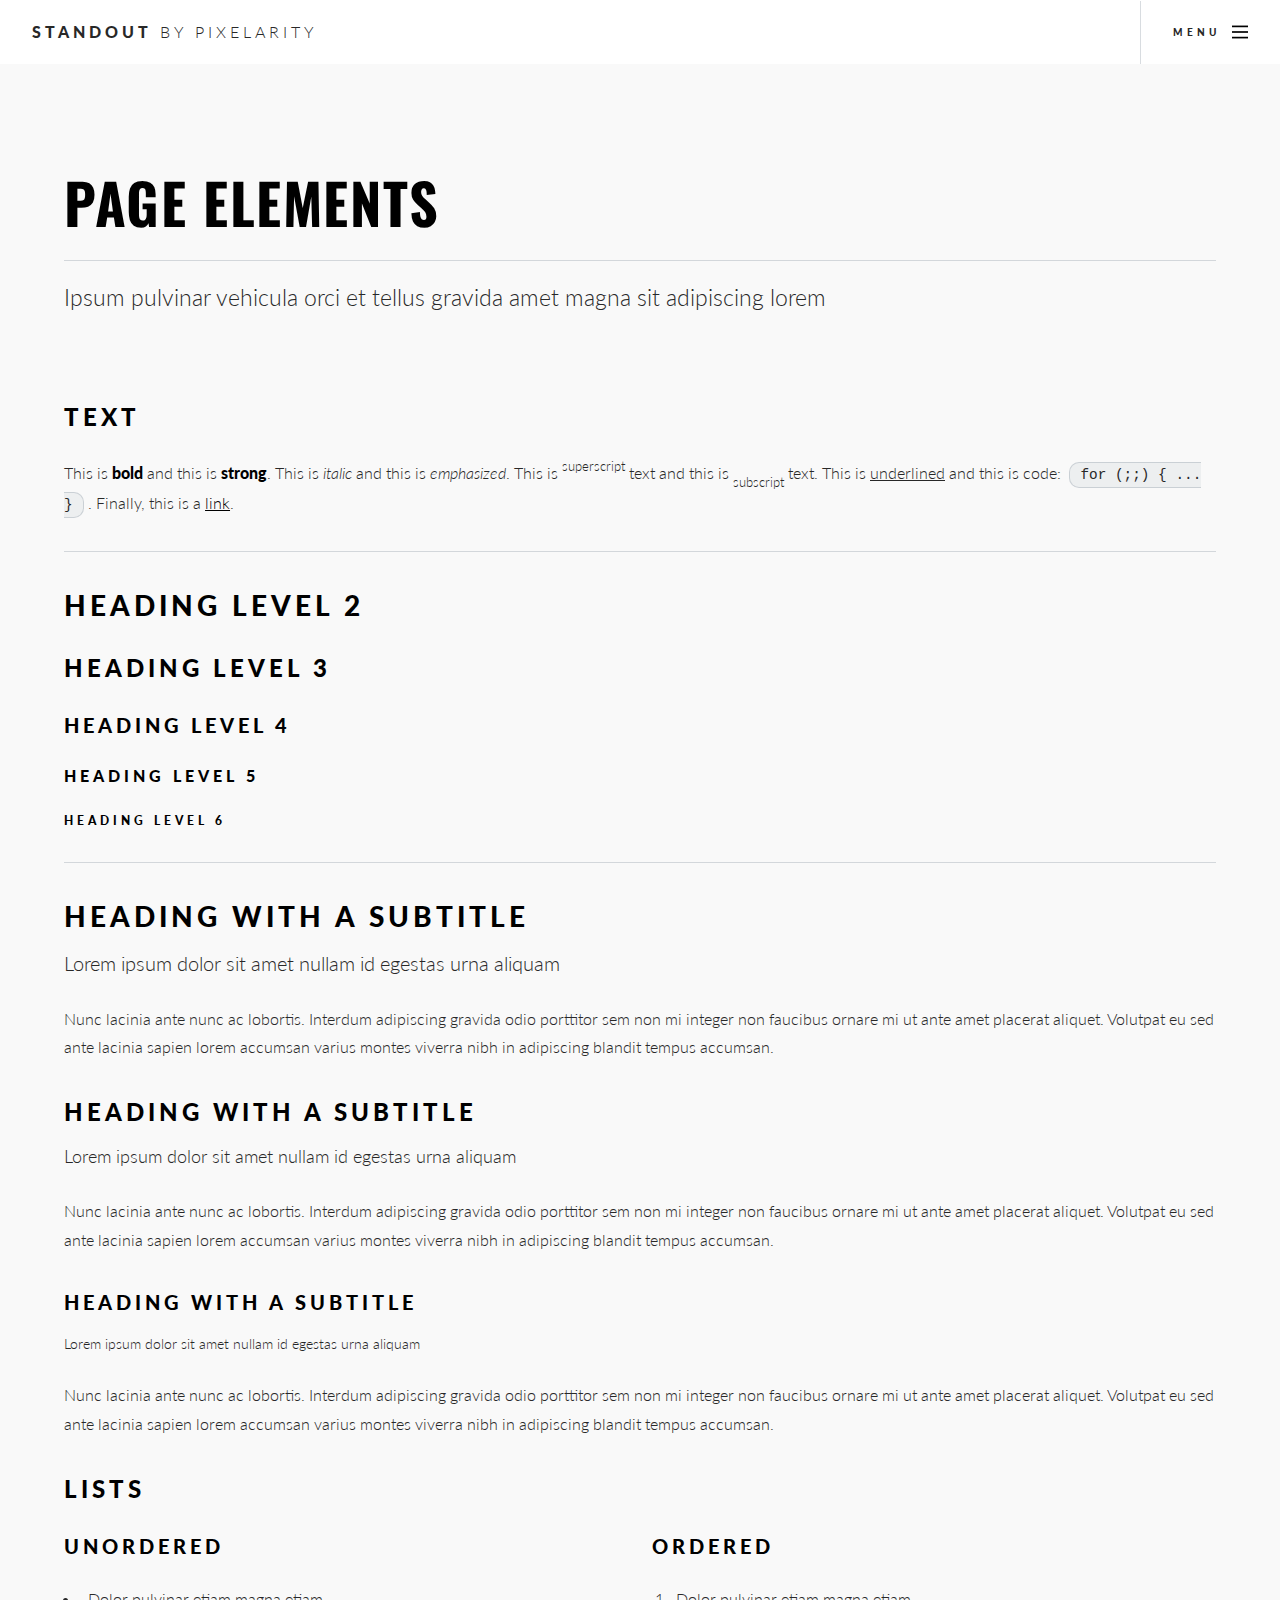
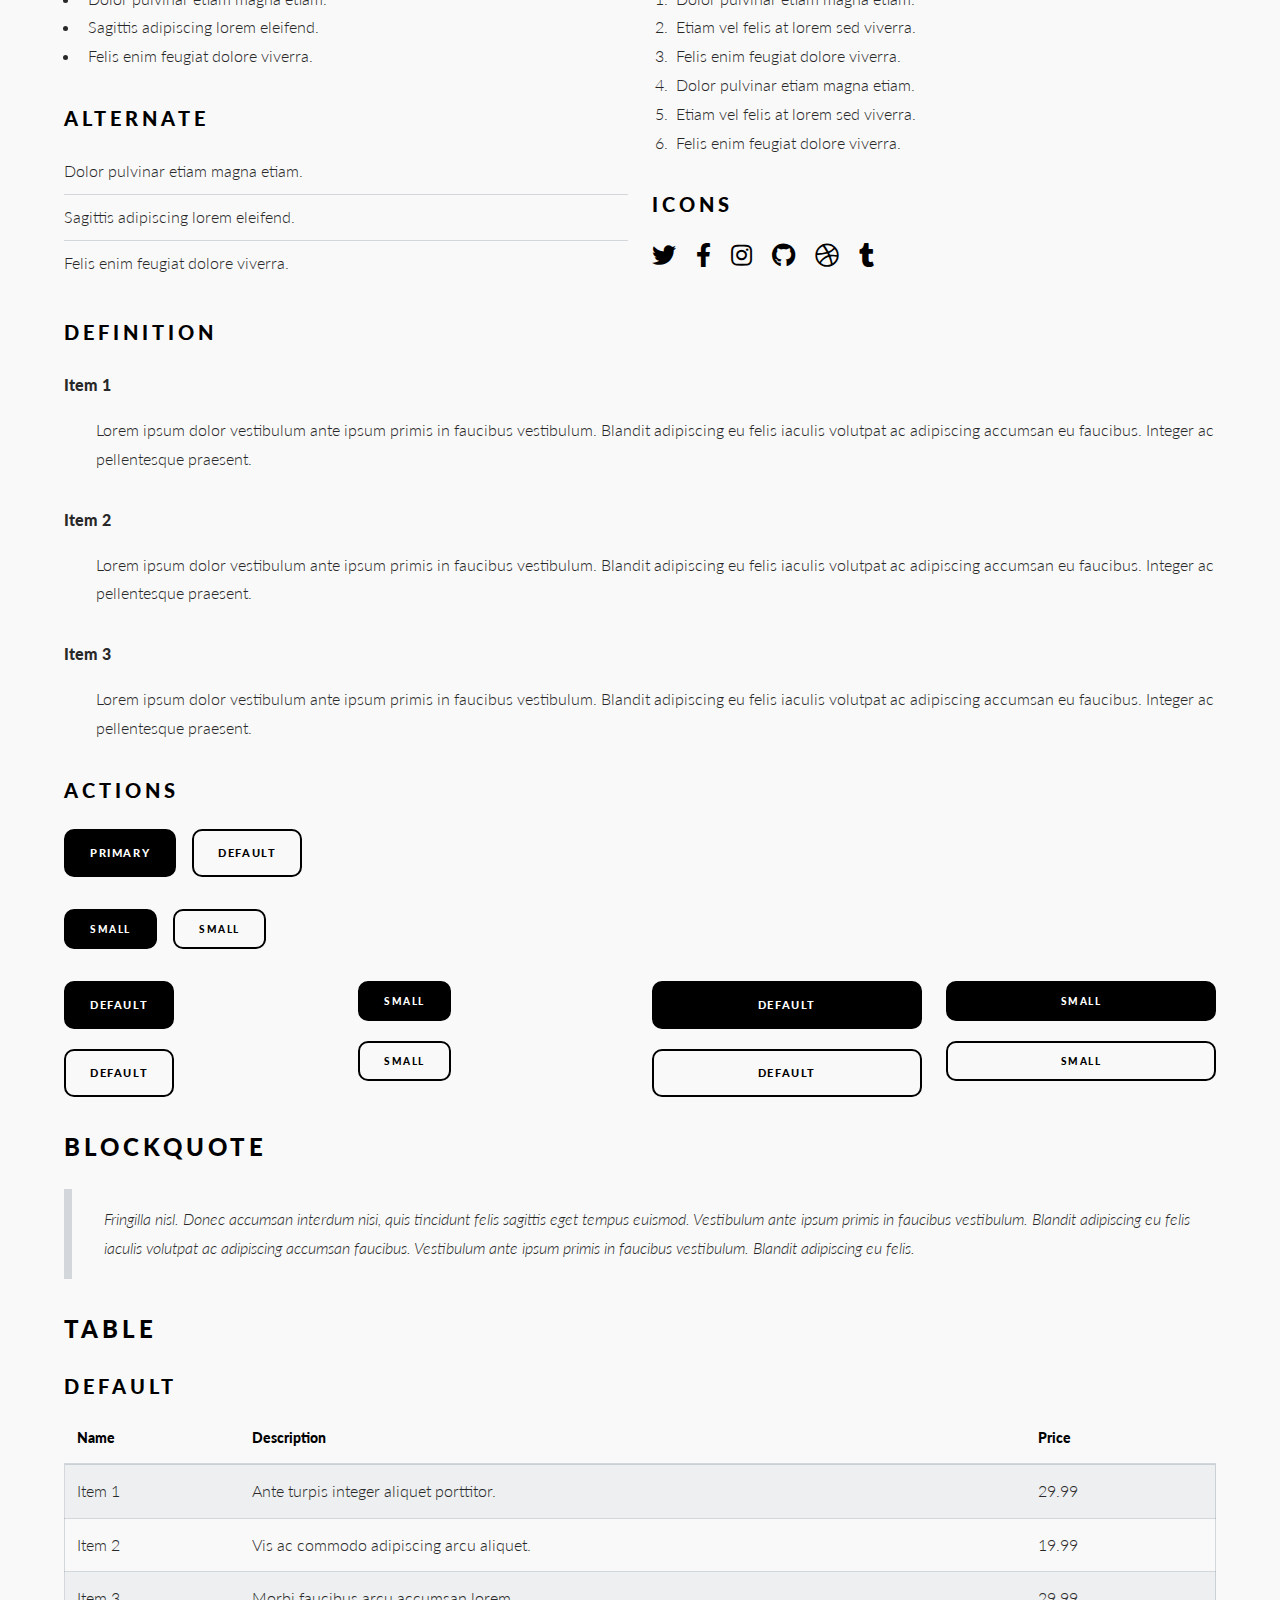
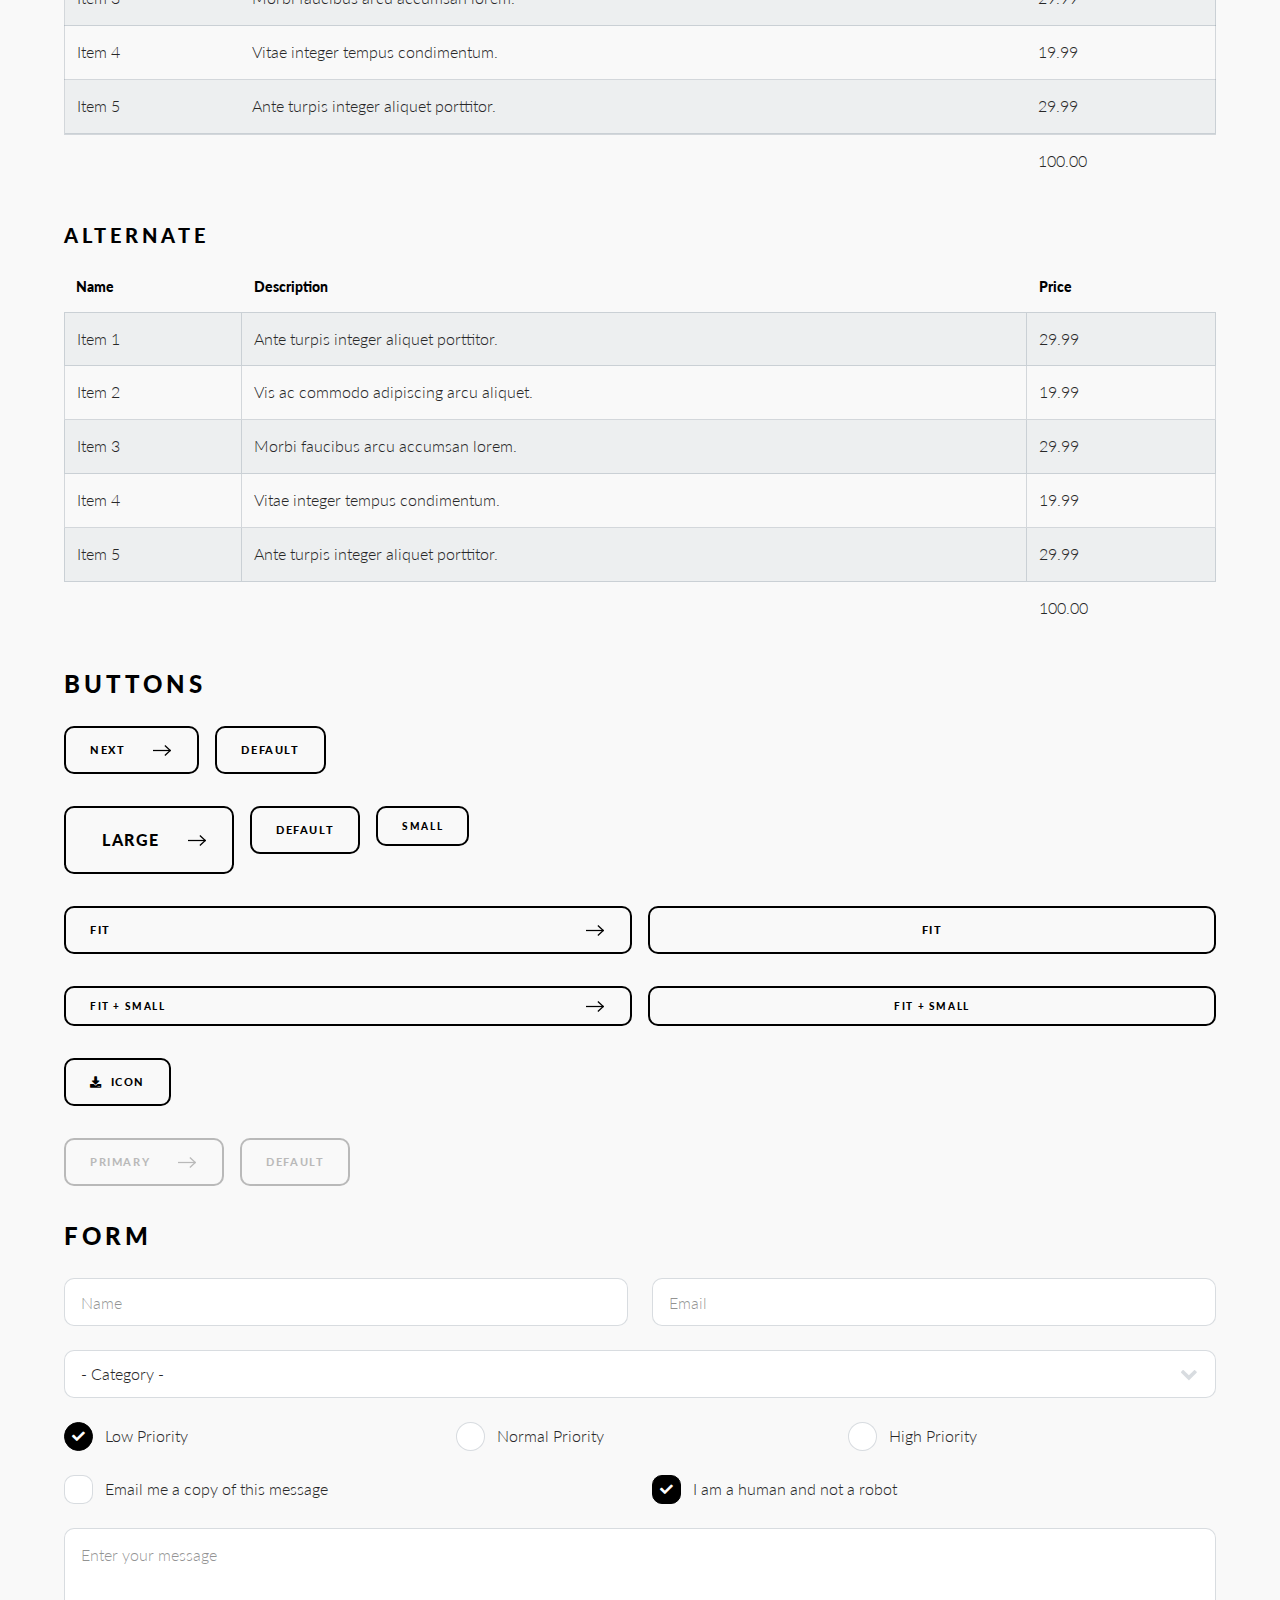
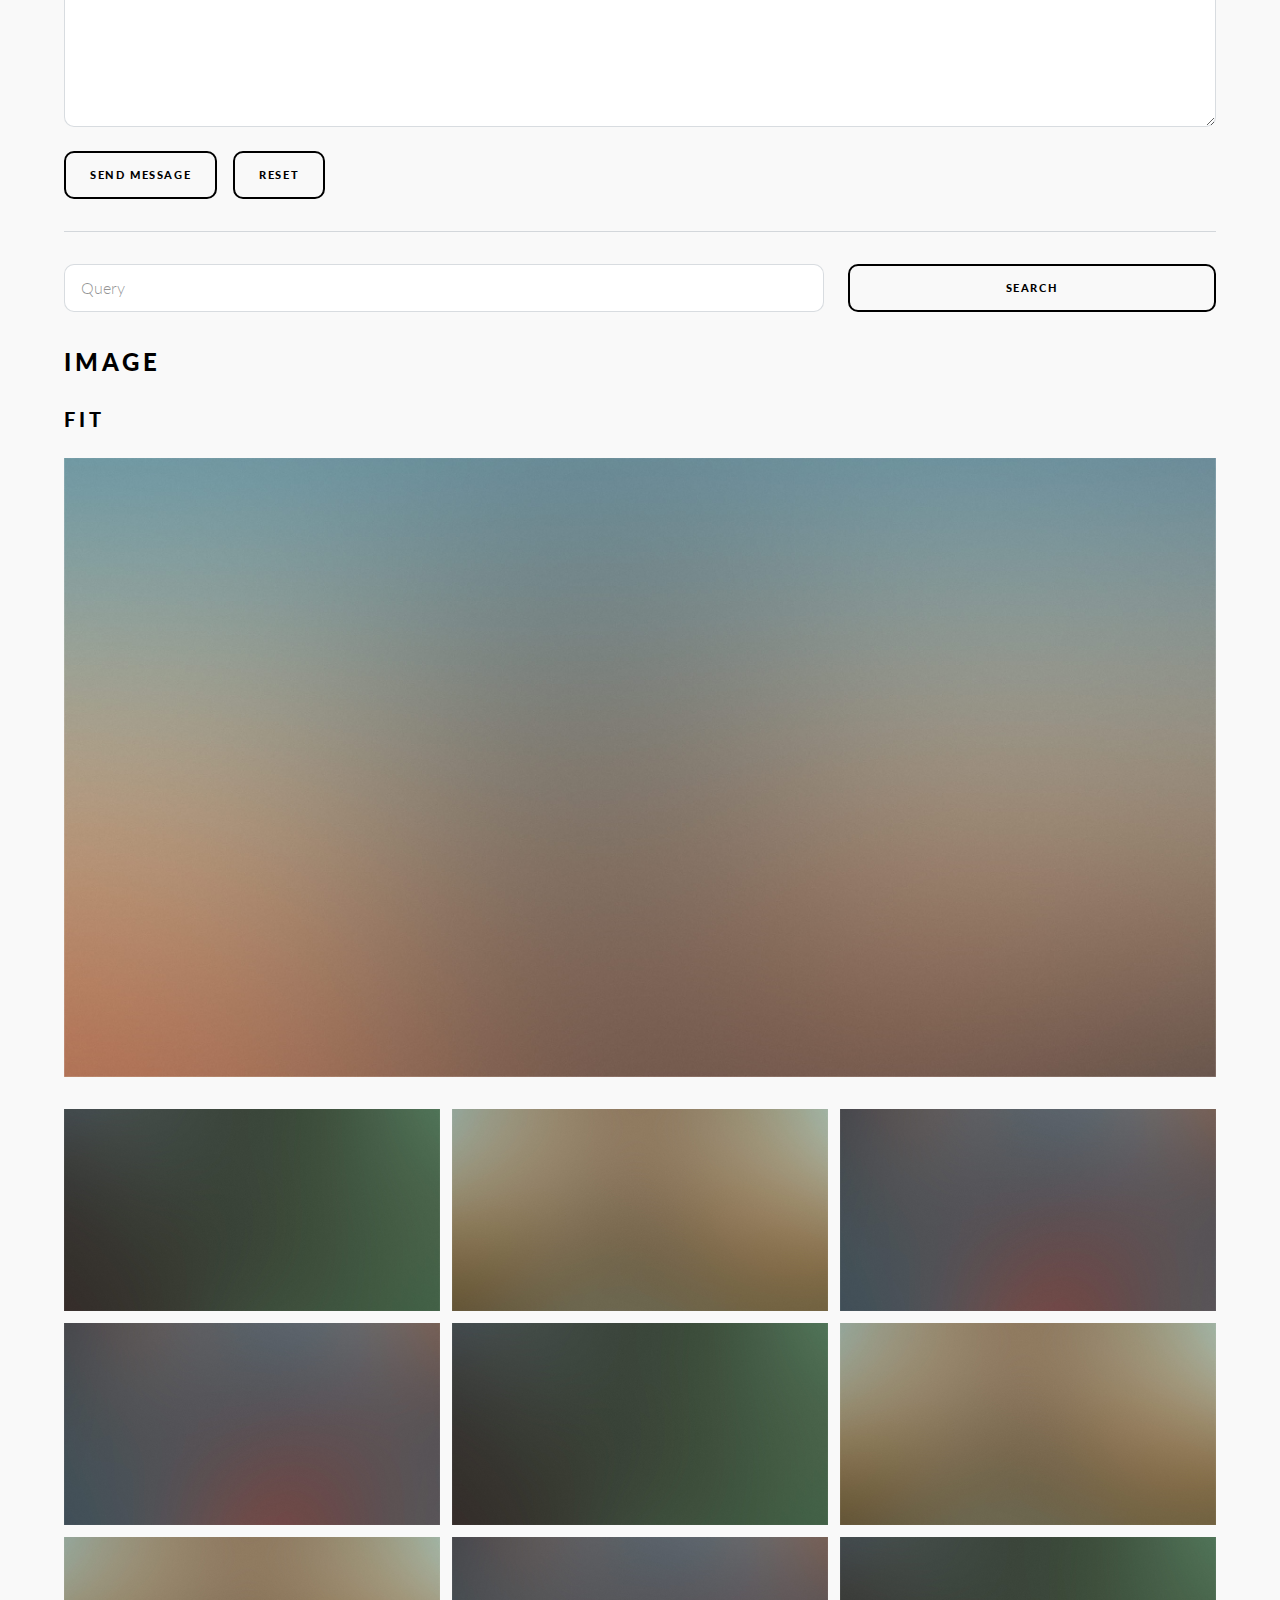
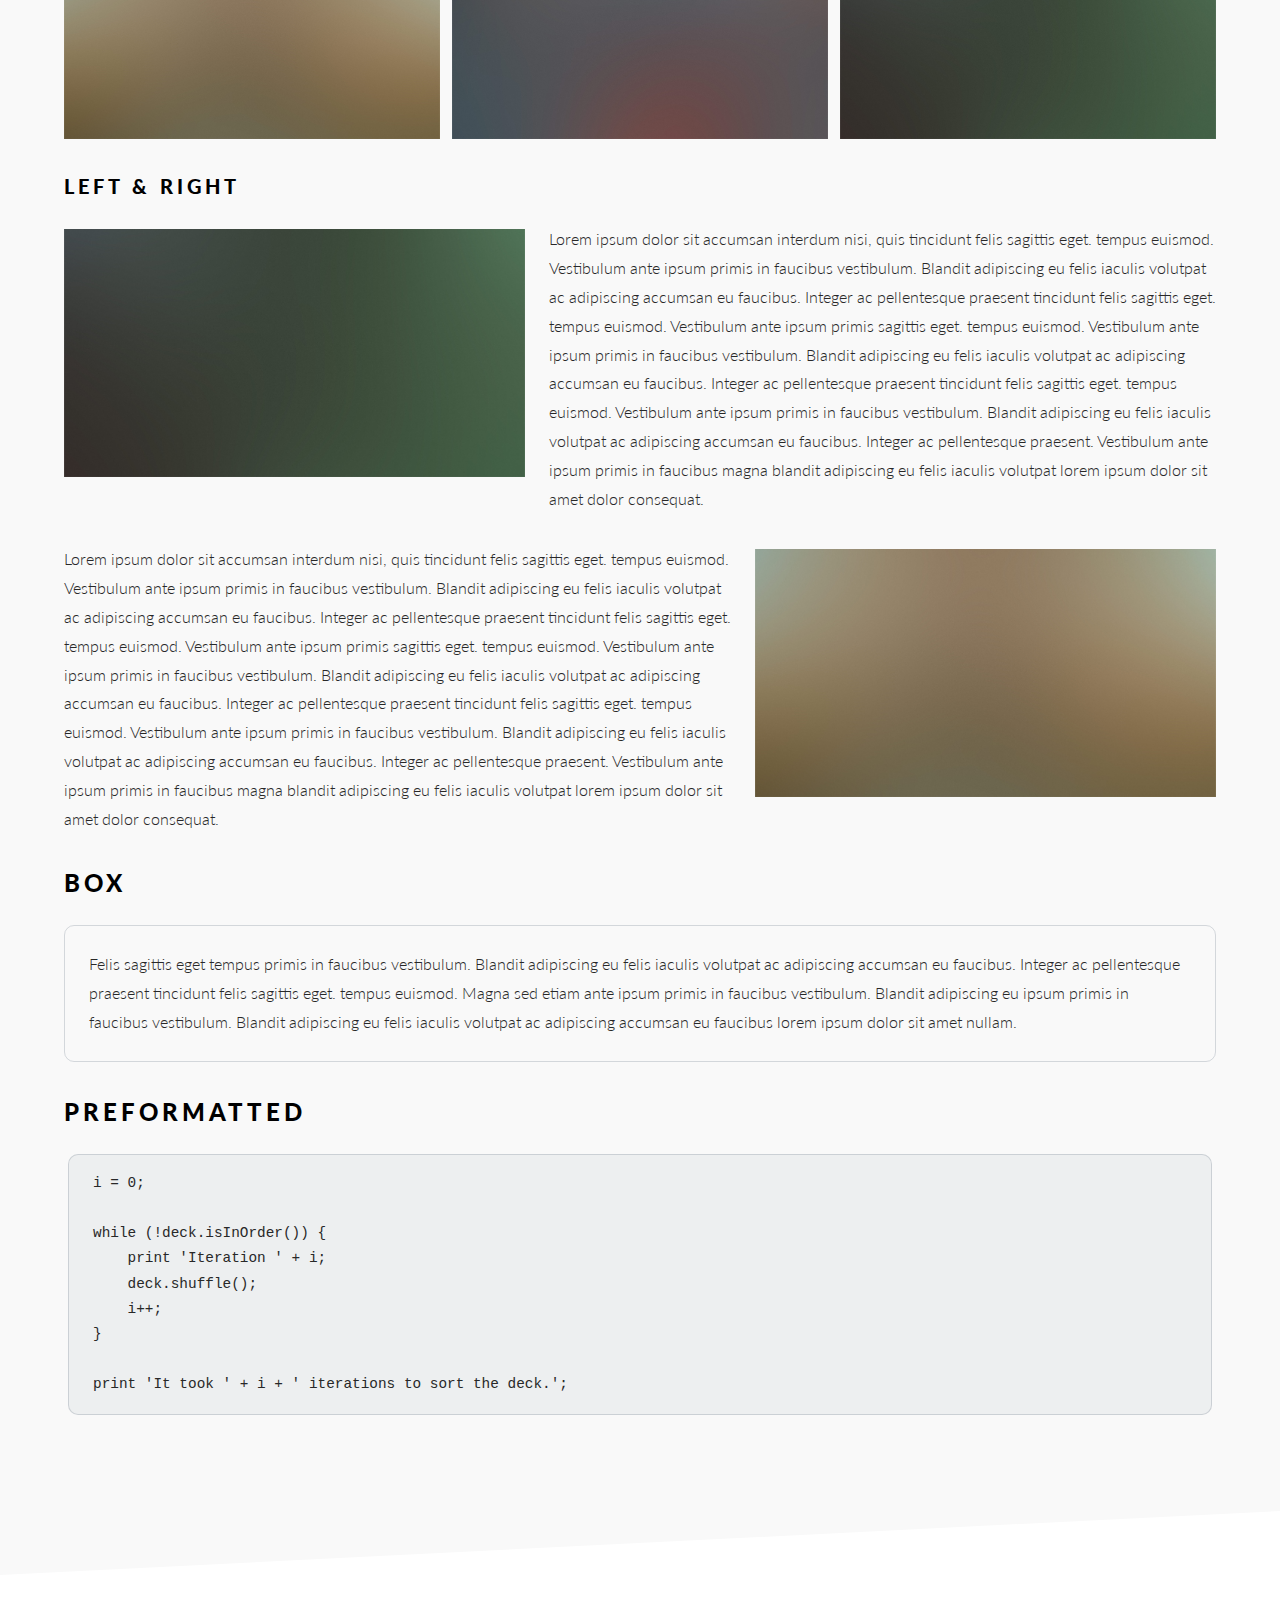
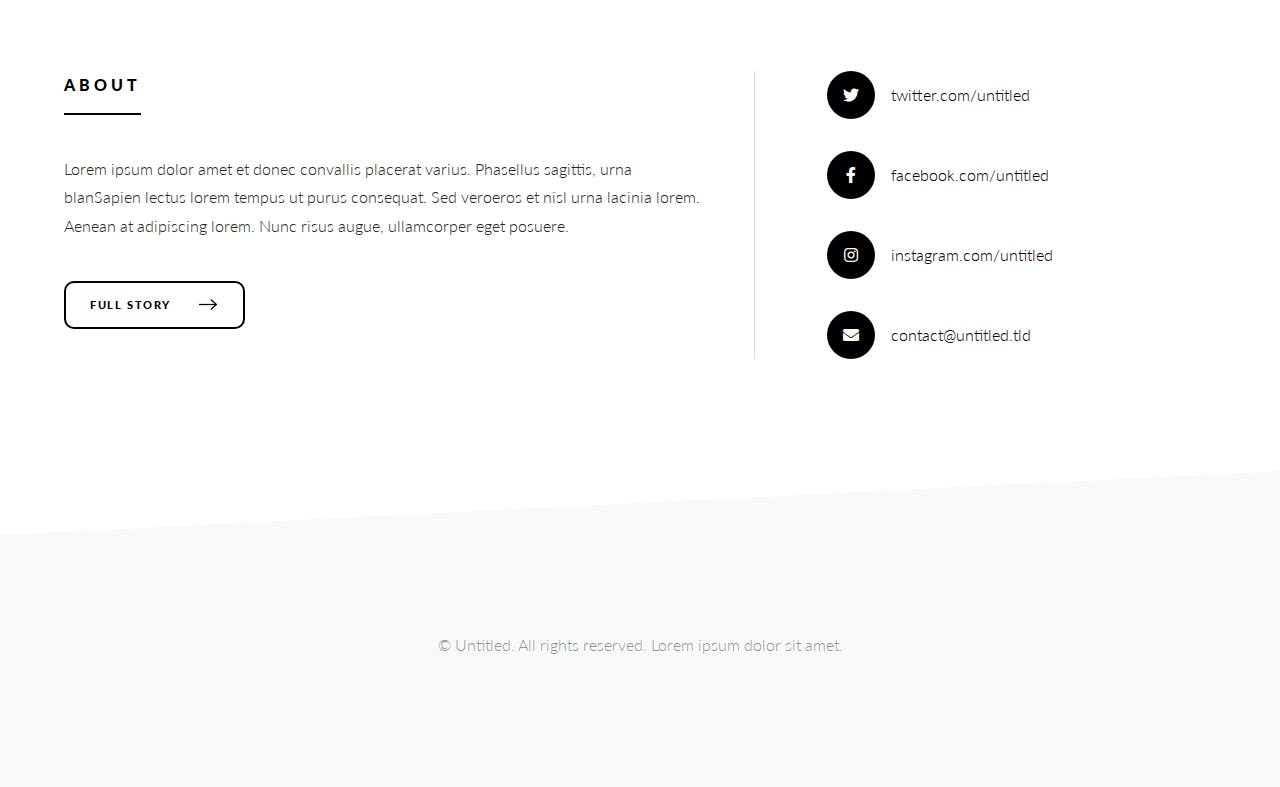
==== elements.html @ ea32a44e "." ====
<!DOCTYPE HTML>
<!--
	Standout by Pixelarity
	pixelarity.com | hello@pixelarity.com
	License: pixelarity.com/license
-->
<html>
	<head>
		<title>Untitled</title>
		<meta charset="utf-8" />
		<meta name="viewport" content="width=device-width, initial-scale=1, user-scalable=no" />
		<link rel="stylesheet" href="assets/css/main.css" />
	</head>
	<body class="is-preload">

		<!-- Page wrapper -->
			<div id="page-wrapper">

				<!-- Header -->
					<header id="header">
						<span class="logo"><a href="index.html">Standout <span>by Pixelarity</span></a></span>
						<a href="#menu"><span>Menu</span></a>
					</header>

				<!-- Nav -->
					<nav id="menu">
						<div class="inner">
							<h2>Menu</h2>
							<ul class="links">
								<li><a href="index.html">Home</a></li>
								<li><a href="portfolio.html">Portfolio</a></li>
								<li><a href="generic.html">Generic</a></li>
								<li><a href="elements.html">Elements</a></li>
							</ul>
							<a class="close"><span>Close</span></a>
						</div>
					</nav>

				<!-- Main -->
					<section id="main" class="wrapper style2">
						<div class="inner">

							<!-- Content -->
								<header class="major special">
									<h1>Page Elements</h1>
									<p>Ipsum pulvinar vehicula orci et tellus gravida amet magna sit adipiscing lorem</p>
								</header>

							<!-- Elements -->
								<div class="row gtr-200">
									<div class="col-12">

										<!-- Text stuff -->
											<h3>Text</h3>
											<p>This is <b>bold</b> and this is <strong>strong</strong>. This is <i>italic</i> and this is <em>emphasized</em>.
											This is <sup>superscript</sup> text and this is <sub>subscript</sub> text.
											This is <u>underlined</u> and this is code: <code>for (;;) { ... }</code>.
											Finally, this is a <a href="#">link</a>.</p>
											<hr />
											<h2>Heading Level 2</h2>
											<h3>Heading Level 3</h3>
											<h4>Heading Level 4</h4>
											<h5>Heading Level 5</h5>
											<h6>Heading Level 6</h6>
											<hr />
											<header>
												<h2>Heading with a Subtitle</h2>
												<p>Lorem ipsum dolor sit amet nullam id egestas urna aliquam</p>
											</header>
											<p>Nunc lacinia ante nunc ac lobortis. Interdum adipiscing gravida odio porttitor sem non mi integer non faucibus ornare mi ut ante amet placerat aliquet. Volutpat eu sed ante lacinia sapien lorem accumsan varius montes viverra nibh in adipiscing blandit tempus accumsan.</p>
											<header>
												<h3>Heading with a Subtitle</h3>
												<p>Lorem ipsum dolor sit amet nullam id egestas urna aliquam</p>
											</header>
											<p>Nunc lacinia ante nunc ac lobortis. Interdum adipiscing gravida odio porttitor sem non mi integer non faucibus ornare mi ut ante amet placerat aliquet. Volutpat eu sed ante lacinia sapien lorem accumsan varius montes viverra nibh in adipiscing blandit tempus accumsan.</p>
											<header>
												<h4>Heading with a Subtitle</h4>
												<p>Lorem ipsum dolor sit amet nullam id egestas urna aliquam</p>
											</header>
											<p>Nunc lacinia ante nunc ac lobortis. Interdum adipiscing gravida odio porttitor sem non mi integer non faucibus ornare mi ut ante amet placerat aliquet. Volutpat eu sed ante lacinia sapien lorem accumsan varius montes viverra nibh in adipiscing blandit tempus accumsan.</p>

										<!-- Lists -->
											<h3>Lists</h3>
											<div class="row">
												<div class="col-6 col-12-small">

													<h4>Unordered</h4>
													<ul>
														<li>Dolor pulvinar etiam magna etiam.</li>
														<li>Sagittis adipiscing lorem eleifend.</li>
														<li>Felis enim feugiat dolore viverra.</li>
													</ul>

													<h4>Alternate</h4>
													<ul class="alt">
														<li>Dolor pulvinar etiam magna etiam.</li>
														<li>Sagittis adipiscing lorem eleifend.</li>
														<li>Felis enim feugiat dolore viverra.</li>
													</ul>
												</div>
												<div class="col-6 col-12-small">
													<h4>Ordered</h4>
													<ol>
														<li>Dolor pulvinar etiam magna etiam.</li>
														<li>Etiam vel felis at lorem sed viverra.</li>
														<li>Felis enim feugiat dolore viverra.</li>
														<li>Dolor pulvinar etiam magna etiam.</li>
														<li>Etiam vel felis at lorem sed viverra.</li>
														<li>Felis enim feugiat dolore viverra.</li>
													</ol>
													<h4>Icons</h4>
													<ul class="icons">
														<li><a href="#" class="icon brands fa-twitter"><span class="label">Twitter</span></a></li>
														<li><a href="#" class="icon brands fa-facebook-f"><span class="label">Facebook</span></a></li>
														<li><a href="#" class="icon brands fa-instagram"><span class="label">Instagram</span></a></li>
														<li><a href="#" class="icon brands fa-github"><span class="label">Github</span></a></li>
														<li><a href="#" class="icon brands fa-dribbble"><span class="label">Dribbble</span></a></li>
														<li><a href="#" class="icon brands fa-tumblr"><span class="label">Tumblr</span></a></li>
													</ul>
												</div>
											</div>
											<h4>Definition</h4>
											<dl>
												<dt>Item 1</dt>
												<dd>
													<p>Lorem ipsum dolor vestibulum ante ipsum primis in faucibus vestibulum. Blandit adipiscing eu felis iaculis volutpat ac adipiscing accumsan eu faucibus. Integer ac pellentesque praesent.</p>
												</dd>
												<dt>Item 2</dt>
												<dd>
													<p>Lorem ipsum dolor vestibulum ante ipsum primis in faucibus vestibulum. Blandit adipiscing eu felis iaculis volutpat ac adipiscing accumsan eu faucibus. Integer ac pellentesque praesent.</p>
												</dd>
												<dt>Item 3</dt>
												<dd>
													<p>Lorem ipsum dolor vestibulum ante ipsum primis in faucibus vestibulum. Blandit adipiscing eu felis iaculis volutpat ac adipiscing accumsan eu faucibus. Integer ac pellentesque praesent.</p>
												</dd>
											</dl>
											<h4>Actions</h4>
											<ul class="actions">
												<li><a href="#" class="button primary">Primary</a></li>
												<li><a href="#" class="button">Default</a></li>
											</ul>
											<ul class="actions small">
												<li><a href="#" class="button primary small">Small</a></li>
												<li><a href="#" class="button small">Small</a></li>
											</ul>
											<div class="row">
												<div class="col-3 col-12-small">
													<ul class="actions stacked">
														<li><a href="#" class="button primary">Default</a></li>
														<li><a href="#" class="button">Default</a></li>
													</ul>
												</div>
												<div class="col-3 col-12-small">
													<ul class="actions stacked">
														<li><a href="#" class="button primary small">Small</a></li>
														<li><a href="#" class="button small">Small</a></li>
													</ul>
												</div>
												<div class="col-3 col-12-small">
													<ul class="actions stacked">
														<li><a href="#" class="button primary fit">Default</a></li>
														<li><a href="#" class="button fit">Default</a></li>
													</ul>
												</div>
												<div class="col-3 col-12-small">
													<ul class="actions stacked">
														<li><a href="#" class="button primary small fit">Small</a></li>
														<li><a href="#" class="button small fit">Small</a></li>
													</ul>
												</div>
											</div>

										<!-- Blockquote -->
											<h3>Blockquote</h3>
											<blockquote>Fringilla nisl. Donec accumsan interdum nisi, quis tincidunt felis sagittis eget tempus euismod. Vestibulum ante ipsum primis in faucibus vestibulum. Blandit adipiscing eu felis iaculis volutpat ac adipiscing accumsan faucibus. Vestibulum ante ipsum primis in faucibus vestibulum. Blandit adipiscing eu felis.</blockquote>

										<!-- Table -->
											<h3>Table</h3>

											<h4>Default</h4>
											<div class="table-wrapper">
												<table>
													<thead>
														<tr>
															<th>Name</th>
															<th>Description</th>
															<th>Price</th>
														</tr>
													</thead>
													<tbody>
														<tr>
															<td>Item 1</td>
															<td>Ante turpis integer aliquet porttitor.</td>
															<td>29.99</td>
														</tr>
														<tr>
															<td>Item 2</td>
															<td>Vis ac commodo adipiscing arcu aliquet.</td>
															<td>19.99</td>
														</tr>
														<tr>
															<td>Item 3</td>
															<td> Morbi faucibus arcu accumsan lorem.</td>
															<td>29.99</td>
														</tr>
														<tr>
															<td>Item 4</td>
															<td>Vitae integer tempus condimentum.</td>
															<td>19.99</td>
														</tr>
														<tr>
															<td>Item 5</td>
															<td>Ante turpis integer aliquet porttitor.</td>
															<td>29.99</td>
														</tr>
													</tbody>
													<tfoot>
														<tr>
															<td colspan="2"></td>
															<td>100.00</td>
														</tr>
													</tfoot>
												</table>
											</div>

											<h4>Alternate</h4>
											<div class="table-wrapper">
												<table class="alt">
													<thead>
														<tr>
															<th>Name</th>
															<th>Description</th>
															<th>Price</th>
														</tr>
													</thead>
													<tbody>
														<tr>
															<td>Item 1</td>
															<td>Ante turpis integer aliquet porttitor.</td>
															<td>29.99</td>
														</tr>
														<tr>
															<td>Item 2</td>
															<td>Vis ac commodo adipiscing arcu aliquet.</td>
															<td>19.99</td>
														</tr>
														<tr>
															<td>Item 3</td>
															<td> Morbi faucibus arcu accumsan lorem.</td>
															<td>29.99</td>
														</tr>
														<tr>
															<td>Item 4</td>
															<td>Vitae integer tempus condimentum.</td>
															<td>19.99</td>
														</tr>
														<tr>
															<td>Item 5</td>
															<td>Ante turpis integer aliquet porttitor.</td>
															<td>29.99</td>
														</tr>
													</tbody>
													<tfoot>
														<tr>
															<td colspan="2"></td>
															<td>100.00</td>
														</tr>
													</tfoot>
												</table>
											</div>

										<!-- Buttons -->
											<h3>Buttons</h3>
											<ul class="actions">
												<li><a href="#" class="button next">Next</a></li>
												<li><a href="#" class="button">Default</a></li>
											</ul>
											<ul class="actions">
												<li><a href="#" class="button next large">Large</a></li>
												<li><a href="#" class="button">Default</a></li>
												<li><a href="#" class="button small">Small</a></li>
											</ul>
											<ul class="actions fit">
												<li><a href="#" class="button next fit">Fit</a></li>
												<li><a href="#" class="button fit">Fit</a></li>
											</ul>
											<ul class="actions fit small">
												<li><a href="#" class="button next fit small">Fit + Small</a></li>
												<li><a href="#" class="button fit small">Fit + Small</a></li>
											</ul>
											<ul class="actions">
												<li><a href="#" class="button icon solid fa-download">Icon</a></li>
											</ul>
											<ul class="actions">
												<li><span class="button next disabled">Primary</span></li>
												<li><span class="button disabled">Default</span></li>
											</ul>

										<!-- Form -->
											<h3>Form</h3>

											<form method="post" action="#">
												<div class="row gtr-uniform">
													<div class="col-6 col-12-xsmall">
														<input type="text" name="demo-name" id="demo-name" value="" placeholder="Name" />
													</div>
													<div class="col-6 col-12-xsmall">
														<input type="email" name="demo-email" id="demo-email" value="" placeholder="Email" />
													</div>
													<!-- Break -->
													<div class="col-12">
														<select name="demo-category" id="demo-category">
															<option value="">- Category -</option>
															<option value="1">Manufacturing</option>
															<option value="1">Shipping</option>
															<option value="1">Administration</option>
															<option value="1">Human Resources</option>
														</select>
													</div>
													<!-- Break -->
													<div class="col-4 col-12-small">
														<input type="radio" id="demo-priority-low" name="demo-priority" checked>
														<label for="demo-priority-low">Low Priority</label>
													</div>
													<div class="col-4 col-12-small">
														<input type="radio" id="demo-priority-normal" name="demo-priority">
														<label for="demo-priority-normal">Normal Priority</label>
													</div>
													<div class="col-4 col-12-small">
														<input type="radio" id="demo-priority-high" name="demo-priority">
														<label for="demo-priority-high">High Priority</label>
													</div>
													<!-- Break -->
													<div class="col-6 col-12-small">
														<input type="checkbox" id="demo-copy" name="demo-copy">
														<label for="demo-copy">Email me a copy of this message</label>
													</div>
													<div class="col-6 col-12-small">
														<input type="checkbox" id="demo-human" name="demo-human" checked>
														<label for="demo-human">I am a human and not a robot</label>
													</div>
													<!-- Break -->
													<div class="col-12">
														<textarea name="demo-message" id="demo-message" placeholder="Enter your message" rows="6"></textarea>
													</div>
													<!-- Break -->
													<div class="col-12">
														<ul class="actions">
															<li><input type="submit" value="Send Message" /></li>
															<li><input type="reset" value="Reset" /></li>
														</ul>
													</div>
												</div>
											</form>

											<hr />

											<form method="post" action="#">
												<div class="row gtr-uniform">
													<div class="col-8 col-12-small">
														<input type="text" name="query" id="query" value="" placeholder="Query" />
													</div>
													<div class="col-4 col-12-small">
														<input type="submit" value="Search" class="fit" />
													</div>
												</div>
											</form>

										<!-- Image -->
											<h3>Image</h3>

											<h4>Fit</h4>
											<span class="image fit"><img src="images/slides/slide01.jpg" alt="" /></span>
											<div class="box alt">
												<div class="row gtr-50 gtr-uniform">
													<div class="col-4"><span class="image fit"><img src="images/slides/slide02.jpg" alt="" /></span></div>
													<div class="col-4"><span class="image fit"><img src="images/slides/slide03.jpg" alt="" /></span></div>
													<div class="col-4"><span class="image fit"><img src="images/slides/slide04.jpg" alt="" /></span></div>
													<!-- Break -->
													<div class="col-4"><span class="image fit"><img src="images/slides/slide04.jpg" alt="" /></span></div>
													<div class="col-4"><span class="image fit"><img src="images/slides/slide02.jpg" alt="" /></span></div>
													<div class="col-4"><span class="image fit"><img src="images/slides/slide03.jpg" alt="" /></span></div>
													<!-- Break -->
													<div class="col-4"><span class="image fit"><img src="images/slides/slide03.jpg" alt="" /></span></div>
													<div class="col-4"><span class="image fit"><img src="images/slides/slide04.jpg" alt="" /></span></div>
													<div class="col-4"><span class="image fit"><img src="images/slides/slide02.jpg" alt="" /></span></div>
												</div>
											</div>

											<h4>Left &amp; Right</h4>
											<p><span class="image left"><img src="images/slides/slide02.jpg" alt="" /></span>Lorem ipsum dolor sit accumsan interdum nisi, quis tincidunt felis sagittis eget. tempus euismod. Vestibulum ante ipsum primis in faucibus vestibulum. Blandit adipiscing eu felis iaculis volutpat ac adipiscing accumsan eu faucibus. Integer ac pellentesque praesent tincidunt felis sagittis eget. tempus euismod. Vestibulum ante ipsum primis sagittis eget. tempus euismod. Vestibulum ante ipsum primis in faucibus vestibulum. Blandit adipiscing eu felis iaculis volutpat ac adipiscing accumsan eu faucibus. Integer ac pellentesque praesent tincidunt felis sagittis eget. tempus euismod. Vestibulum ante ipsum primis in faucibus vestibulum. Blandit adipiscing eu felis iaculis volutpat ac adipiscing accumsan eu faucibus. Integer ac pellentesque praesent. Vestibulum ante ipsum primis in faucibus magna blandit adipiscing eu felis iaculis volutpat lorem ipsum dolor sit amet dolor consequat.</p>
											<p><span class="image right"><img src="images/slides/slide03.jpg" alt="" /></span>Lorem ipsum dolor sit accumsan interdum nisi, quis tincidunt felis sagittis eget. tempus euismod. Vestibulum ante ipsum primis in faucibus vestibulum. Blandit adipiscing eu felis iaculis volutpat ac adipiscing accumsan eu faucibus. Integer ac pellentesque praesent tincidunt felis sagittis eget. tempus euismod. Vestibulum ante ipsum primis sagittis eget. tempus euismod. Vestibulum ante ipsum primis in faucibus vestibulum. Blandit adipiscing eu felis iaculis volutpat ac adipiscing accumsan eu faucibus. Integer ac pellentesque praesent tincidunt felis sagittis eget. tempus euismod. Vestibulum ante ipsum primis in faucibus vestibulum. Blandit adipiscing eu felis iaculis volutpat ac adipiscing accumsan eu faucibus. Integer ac pellentesque praesent. Vestibulum ante ipsum primis in faucibus magna blandit adipiscing eu felis iaculis volutpat lorem ipsum dolor sit amet dolor consequat.</p>

										<!-- Box -->
											<h3>Box</h3>
											<div class="box">
												<p>Felis sagittis eget tempus primis in faucibus vestibulum. Blandit adipiscing eu felis iaculis volutpat ac adipiscing accumsan eu faucibus. Integer ac pellentesque praesent tincidunt felis sagittis eget. tempus euismod. Magna sed etiam ante ipsum primis in faucibus vestibulum. Blandit adipiscing eu ipsum primis in faucibus vestibulum. Blandit adipiscing eu felis iaculis volutpat ac adipiscing accumsan eu faucibus lorem ipsum dolor sit amet nullam.</p>
											</div>

										<!-- Preformatted Code -->
											<h3>Preformatted</h3>
											<pre><code>i = 0;

while (!deck.isInOrder()) {
    print 'Iteration ' + i;
    deck.shuffle();
    i++;
}

print 'It took ' + i + ' iterations to sort the deck.';
</code></pre>

									</div>
								</div>
						</div>
					</section>

				<!-- Footer -->
					<section id="footer" class="wrapper">
						<div class="inner">
							<div class="split">
								<div class="content">
									<header>
										<h2>About</h2>
									</header>
									<p>Lorem ipsum dolor amet et donec convallis placerat varius. Phasellus sagittis, urna blanSapien lectus lorem tempus ut purus consequat. Sed veroeros et nisl urna lacinia lorem. Aenean at adipiscing lorem. Nunc risus augue, ullamcorper eget posuere.</p>
									<ul class="actions">
										<li><a href="#" class="button next">Full Story</a></li>
									</ul>
								</div>
								<ul class="contact-icons">
									<li><a href="#" class="icon brands alt fa-twitter"><span class="label">twitter.com/untitled</span></a></li>
									<li><a href="#" class="icon brands alt fa-facebook-f"><span class="label">facebook.com/untitled</span></a></li>
									<li><a href="#" class="icon brands alt fa-instagram"><span class="label">instagram.com/untitled</span></a></li>
									<li><a href="#" class="icon solid alt fa-envelope"><span class="label">contact@untitled.tld</span></a></li>
								</ul>
							</div>
						</div>
					</section>

				<!-- Copyright -->
					<section class="wrapper style2 copyright">
						<div class="inner">
							&copy; Untitled. All rights reserved. Lorem ipsum dolor sit amet.
						</div>
					</section>

			</div>

		<!-- Scripts -->
			<script src="assets/js/jquery.min.js"></script>
			<script src="assets/js/jquery.scrollex.min.js"></script>
			<script src="assets/js/jquery.scrolly.min.js"></script>
			<script src="assets/js/browser.min.js"></script>
			<script src="assets/js/breakpoints.min.js"></script>
			<script src="assets/js/util.js"></script>
			<script src="assets/js/main.js"></script>

	</body>
</html>
---- assets/css/main.css ----
@import url(fontawesome-all.min.css);
@import url("https://fonts.googleapis.com/css?family=Lato:300,400,700,900|Oswald:600");

/*
	Standout by Pixelarity
	pixelarity.com | hello@pixelarity.com
	License: pixelarity.com/license
*/

html,
body,
div,
span,
applet,
object,
iframe,
h1,
h2,
h3,
h4,
h5,
h6,
p,
blockquote,
pre,
a,
abbr,
acronym,
address,
big,
cite,
code,
del,
dfn,
em,
img,
ins,
kbd,
q,
s,
samp,
small,
strike,
strong,
sub,
sup,
tt,
var,
b,
u,
i,
center,
dl,
dt,
dd,
ol,
ul,
li,
fieldset,
form,
label,
legend,
table,
caption,
tbody,
tfoot,
thead,
tr,
th,
td,
article,
aside,
canvas,
details,
embed,
figure,
figcaption,
footer,
header,
hgroup,
menu,
nav,
output,
ruby,
section,
summary,
time,
mark,
audio,
video {
  margin: 0;
  padding: 0;
  border: 0;
  font-size: 100%;
  font: inherit;
  vertical-align: baseline;
}

article,
aside,
details,
figcaption,
figure,
footer,
header,
hgroup,
menu,
nav,
section {
  display: block;
}

body {
  line-height: 1;
}

ol,
ul {
  list-style: none;
}

blockquote,
q {
  quotes: none;
}

blockquote:before,
blockquote:after,
q:before,
q:after {
  content: "";
  content: none;
}

table {
  border-collapse: collapse;
  border-spacing: 0;
}

body {
  -webkit-text-size-adjust: none;
}

mark {
  background-color: transparent;
  color: inherit;
}

input::-moz-focus-inner {
  border: 0;
  padding: 0;
}

input,
select,
textarea {
  -moz-appearance: none;
  -webkit-appearance: none;
  -ms-appearance: none;
  appearance: none;
}

/* Basic */

@-ms-viewport {
  width: device-width;
}

body {
  -ms-overflow-style: scrollbar;
}

@media screen and (max-width: 480px) {
  html,
  body {
    min-width: 320px;
  }
}

html {
  box-sizing: border-box;
}

*,
*:before,
*:after {
  box-sizing: inherit;
}

body {
  background: #ffffff;
}

body.is-preload *,
body.is-preload *:before,
body.is-preload *:after {
  -moz-animation: none !important;
  -webkit-animation: none !important;
  -ms-animation: none !important;
  animation: none !important;
  -moz-transition: none !important;
  -webkit-transition: none !important;
  -ms-transition: none !important;
  transition: none !important;
}

/* Typography */

html {
  font-size: 15pt;
}

@media screen and (max-width: 1680px) {
  html {
    font-size: 13pt;
  }
}

@media screen and (max-width: 1280px) {
  html {
    font-size: 12pt;
  }
}

@media screen and (max-width: 980px) {
  html {
    font-size: 12pt;
  }
}

@media screen and (max-width: 480px) {
  html {
    font-size: 12pt;
  }
}

@media screen and (max-width: 360px) {
  html {
    font-size: 11pt;
  }
}

body {
  background-color: #ffffff;
  color: #282828;
}

body,
input,
select,
textarea {
  font-family: "Lato", Helvetica, sans-serif;
  font-weight: 300;
  font-size: 1rem;
  line-height: 1.8;
}

a {
  -moz-transition: color 0.2s ease-in-out;
  -webkit-transition: color 0.2s ease-in-out;
  -ms-transition: color 0.2s ease-in-out;
  transition: color 0.2s ease-in-out;
  text-decoration: underline;
}

a:hover {
  text-decoration: none;
}

strong,
b {
  font-weight: 900;
}

em,
i {
  font-style: italic;
}

p {
  margin: 0 0 2rem 0;
}

h1,
h2,
h3,
h4,
h5,
h6 {
  font-weight: 900;
  letter-spacing: 0.25rem;
  line-height: 1.5;
  margin: 0 0 1.5rem 0;
  text-transform: uppercase;
}

h1 a,
h2 a,
h3 a,
h4 a,
h5 a,
h6 a {
  color: inherit;
  text-decoration: none;
}

h1 {
  font-family: "Oswald", Helvetica, sans-serif;
  font-size: 4rem;
  letter-spacing: 0.1rem;
}

h2 {
  font-size: 1.75rem;
}

h3 {
  font-size: 1.5rem;
}

h4 {
  font-size: 1.25rem;
}

h5 {
  font-size: 1rem;
}

h6 {
  font-size: 0.75rem;
}

@media screen and (max-width: 1280px) {
  h1 {
    font-size: 3.5rem;
  }
}

@media screen and (max-width: 980px) {
  h1 {
    font-size: 3rem;
  }

  h2 {
    font-size: 1.5rem;
  }

  h3 {
    font-size: 1.25rem;
  }
}

@media screen and (max-width: 736px) {
  h1 {
    font-size: 1.75rem;
  }

  h2 {
    font-size: 1.5rem;
  }

  h3 {
    font-size: 1.25rem;
  }
}

sub {
  font-size: 0.8rem;
  position: relative;
  top: 0.5rem;
}

sup {
  font-size: 0.8rem;
  position: relative;
  top: -0.5rem;
}

blockquote {
  border-left: solid 0.5rem;
  font-style: italic;
  margin: 0 0 2rem 0;
  padding: 1rem 0 1rem 2rem;
}

code {
  border-radius: 10px;
  border: solid 1px;
  font-family: "Courier New", monospace;
  font-size: 0.9rem;
  margin: 0 0.25rem;
  padding: 0.25rem 0.65rem;
}

pre {
  -webkit-overflow-scrolling: touch;
  font-family: "Courier New", monospace;
  font-size: 0.9rem;
  margin: 0 0 2rem 0;
}

pre code {
  display: block;
  line-height: 1.75;
  padding: 1rem 1.5rem;
  overflow-x: auto;
}

hr {
  border: 0;
  border-bottom: solid 1px;
  margin: 2rem 0;
}

hr.major {
  margin: 4rem 0;
}

@media screen and (max-width: 736px) {
  hr.major {
    margin: 3rem 0;
  }
}

input,
select,
textarea {
  color: #000000;
}

a {
  color: #000000;
}

strong,
b {
  color: #000000;
}

h1,
h2,
h3,
h4,
h5,
h6 {
  color: #000000;
}

blockquote {
  border-left-color: rgba(99, 116, 133, 0.25);
}

code {
  background: rgba(99, 116, 133, 0.075);
  border-color: rgba(99, 116, 133, 0.25);
}

hr {
  border-bottom-color: rgba(99, 116, 133, 0.25);
}

/* Row */

.row {
  display: flex;
  flex-wrap: wrap;
  box-sizing: border-box;
  align-items: stretch;
}

.row > * {
  box-sizing: border-box;
}

.row.gtr-uniform > * > :last-child {
  margin-bottom: 0;
}

.row.aln-left {
  justify-content: flex-start;
}

.row.aln-center {
  justify-content: center;
}

.row.aln-right {
  justify-content: flex-end;
}

.row.aln-top {
  align-items: flex-start;
}

.row.aln-middle {
  align-items: center;
}

.row.aln-bottom {
  align-items: flex-end;
}

.row > .imp {
  order: -1;
}

.row > .col-1 {
  width: 8.33333%;
}

.row > .off-1 {
  margin-left: 8.33333%;
}

.row > .col-2 {
  width: 16.66667%;
}

.row > .off-2 {
  margin-left: 16.66667%;
}

.row > .col-3 {
  width: 25%;
}

.row > .off-3 {
  margin-left: 25%;
}

.row > .col-4 {
  width: 33.33333%;
}

.row > .off-4 {
  margin-left: 33.33333%;
}

.row > .col-5 {
  width: 41.66667%;
}

.row > .off-5 {
  margin-left: 41.66667%;
}

.row > .col-6 {
  width: 50%;
}

.row > .off-6 {
  margin-left: 50%;
}

.row > .col-7 {
  width: 58.33333%;
}

.row > .off-7 {
  margin-left: 58.33333%;
}

.row > .col-8 {
  width: 66.66667%;
}

.row > .off-8 {
  margin-left: 66.66667%;
}

.row > .col-9 {
  width: 75%;
}

.row > .off-9 {
  margin-left: 75%;
}

.row > .col-10 {
  width: 83.33333%;
}

.row > .off-10 {
  margin-left: 83.33333%;
}

.row > .col-11 {
  width: 91.66667%;
}

.row > .off-11 {
  margin-left: 91.66667%;
}

.row > .col-12 {
  width: 100%;
}

.row > .off-12 {
  margin-left: 100%;
}

.row.gtr-0 {
  margin-top: 0;
  margin-left: 0rem;
}

.row.gtr-0 > * {
  padding: 0 0 0 0rem;
}

.row.gtr-0.gtr-uniform {
  margin-top: 0rem;
}

.row.gtr-0.gtr-uniform > * {
  padding-top: 0rem;
}

.row.gtr-25 {
  margin-top: 0;
  margin-left: -0.5rem;
}

.row.gtr-25 > * {
  padding: 0 0 0 0.5rem;
}

.row.gtr-25.gtr-uniform {
  margin-top: -0.5rem;
}

.row.gtr-25.gtr-uniform > * {
  padding-top: 0.5rem;
}

.row.gtr-50 {
  margin-top: 0;
  margin-left: -1rem;
}

.row.gtr-50 > * {
  padding: 0 0 0 1rem;
}

.row.gtr-50.gtr-uniform {
  margin-top: -1rem;
}

.row.gtr-50.gtr-uniform > * {
  padding-top: 1rem;
}

.row {
  margin-top: 0;
  margin-left: -2rem;
}

.row > * {
  padding: 0 0 0 2rem;
}

.row.gtr-uniform {
  margin-top: -2rem;
}

.row.gtr-uniform > * {
  padding-top: 2rem;
}

.row.gtr-150 {
  margin-top: 0;
  margin-left: -3rem;
}

.row.gtr-150 > * {
  padding: 0 0 0 3rem;
}

.row.gtr-150.gtr-uniform {
  margin-top: -3rem;
}

.row.gtr-150.gtr-uniform > * {
  padding-top: 3rem;
}

.row.gtr-200 {
  margin-top: 0;
  margin-left: -4rem;
}

.row.gtr-200 > * {
  padding: 0 0 0 4rem;
}

.row.gtr-200.gtr-uniform {
  margin-top: -4rem;
}

.row.gtr-200.gtr-uniform > * {
  padding-top: 4rem;
}

@media screen and (max-width: 1680px) {
  .row {
    display: flex;
    flex-wrap: wrap;
    box-sizing: border-box;
    align-items: stretch;
  }

  .row > * {
    box-sizing: border-box;
  }

  .row.gtr-uniform > * > :last-child {
    margin-bottom: 0;
  }

  .row.aln-left {
    justify-content: flex-start;
  }

  .row.aln-center {
    justify-content: center;
  }

  .row.aln-right {
    justify-content: flex-end;
  }

  .row.aln-top {
    align-items: flex-start;
  }

  .row.aln-middle {
    align-items: center;
  }

  .row.aln-bottom {
    align-items: flex-end;
  }

  .row > .imp-xlarge {
    order: -1;
  }

  .row > .col-1-xlarge {
    width: 8.33333%;
  }

  .row > .off-1-xlarge {
    margin-left: 8.33333%;
  }

  .row > .col-2-xlarge {
    width: 16.66667%;
  }

  .row > .off-2-xlarge {
    margin-left: 16.66667%;
  }

  .row > .col-3-xlarge {
    width: 25%;
  }

  .row > .off-3-xlarge {
    margin-left: 25%;
  }

  .row > .col-4-xlarge {
    width: 33.33333%;
  }

  .row > .off-4-xlarge {
    margin-left: 33.33333%;
  }

  .row > .col-5-xlarge {
    width: 41.66667%;
  }

  .row > .off-5-xlarge {
    margin-left: 41.66667%;
  }

  .row > .col-6-xlarge {
    width: 50%;
  }

  .row > .off-6-xlarge {
    margin-left: 50%;
  }

  .row > .col-7-xlarge {
    width: 58.33333%;
  }

  .row > .off-7-xlarge {
    margin-left: 58.33333%;
  }

  .row > .col-8-xlarge {
    width: 66.66667%;
  }

  .row > .off-8-xlarge {
    margin-left: 66.66667%;
  }

  .row > .col-9-xlarge {
    width: 75%;
  }

  .row > .off-9-xlarge {
    margin-left: 75%;
  }

  .row > .col-10-xlarge {
    width: 83.33333%;
  }

  .row > .off-10-xlarge {
    margin-left: 83.33333%;
  }

  .row > .col-11-xlarge {
    width: 91.66667%;
  }

  .row > .off-11-xlarge {
    margin-left: 91.66667%;
  }

  .row > .col-12-xlarge {
    width: 100%;
  }

  .row > .off-12-xlarge {
    margin-left: 100%;
  }

  .row.gtr-0 {
    margin-top: 0;
    margin-left: 0rem;
  }

  .row.gtr-0 > * {
    padding: 0 0 0 0rem;
  }

  .row.gtr-0.gtr-uniform {
    margin-top: 0rem;
  }

  .row.gtr-0.gtr-uniform > * {
    padding-top: 0rem;
  }

  .row.gtr-25 {
    margin-top: 0;
    margin-left: -0.5rem;
  }

  .row.gtr-25 > * {
    padding: 0 0 0 0.5rem;
  }

  .row.gtr-25.gtr-uniform {
    margin-top: -0.5rem;
  }

  .row.gtr-25.gtr-uniform > * {
    padding-top: 0.5rem;
  }

  .row.gtr-50 {
    margin-top: 0;
    margin-left: -1rem;
  }

  .row.gtr-50 > * {
    padding: 0 0 0 1rem;
  }

  .row.gtr-50.gtr-uniform {
    margin-top: -1rem;
  }

  .row.gtr-50.gtr-uniform > * {
    padding-top: 1rem;
  }

  .row {
    margin-top: 0;
    margin-left: -2rem;
  }

  .row > * {
    padding: 0 0 0 2rem;
  }

  .row.gtr-uniform {
    margin-top: -2rem;
  }

  .row.gtr-uniform > * {
    padding-top: 2rem;
  }

  .row.gtr-150 {
    margin-top: 0;
    margin-left: -3rem;
  }

  .row.gtr-150 > * {
    padding: 0 0 0 3rem;
  }

  .row.gtr-150.gtr-uniform {
    margin-top: -3rem;
  }

  .row.gtr-150.gtr-uniform > * {
    padding-top: 3rem;
  }

  .row.gtr-200 {
    margin-top: 0;
    margin-left: -4rem;
  }

  .row.gtr-200 > * {
    padding: 0 0 0 4rem;
  }

  .row.gtr-200.gtr-uniform {
    margin-top: -4rem;
  }

  .row.gtr-200.gtr-uniform > * {
    padding-top: 4rem;
  }
}

@media screen and (max-width: 1280px) {
  .row {
    display: flex;
    flex-wrap: wrap;
    box-sizing: border-box;
    align-items: stretch;
  }

  .row > * {
    box-sizing: border-box;
  }

  .row.gtr-uniform > * > :last-child {
    margin-bottom: 0;
  }

  .row.aln-left {
    justify-content: flex-start;
  }

  .row.aln-center {
    justify-content: center;
  }

  .row.aln-right {
    justify-content: flex-end;
  }

  .row.aln-top {
    align-items: flex-start;
  }

  .row.aln-middle {
    align-items: center;
  }

  .row.aln-bottom {
    align-items: flex-end;
  }

  .row > .imp-large {
    order: -1;
  }

  .row > .col-1-large {
    width: 8.33333%;
  }

  .row > .off-1-large {
    margin-left: 8.33333%;
  }

  .row > .col-2-large {
    width: 16.66667%;
  }

  .row > .off-2-large {
    margin-left: 16.66667%;
  }

  .row > .col-3-large {
    width: 25%;
  }

  .row > .off-3-large {
    margin-left: 25%;
  }

  .row > .col-4-large {
    width: 33.33333%;
  }

  .row > .off-4-large {
    margin-left: 33.33333%;
  }

  .row > .col-5-large {
    width: 41.66667%;
  }

  .row > .off-5-large {
    margin-left: 41.66667%;
  }

  .row > .col-6-large {
    width: 50%;
  }

  .row > .off-6-large {
    margin-left: 50%;
  }

  .row > .col-7-large {
    width: 58.33333%;
  }

  .row > .off-7-large {
    margin-left: 58.33333%;
  }

  .row > .col-8-large {
    width: 66.66667%;
  }

  .row > .off-8-large {
    margin-left: 66.66667%;
  }

  .row > .col-9-large {
    width: 75%;
  }

  .row > .off-9-large {
    margin-left: 75%;
  }

  .row > .col-10-large {
    width: 83.33333%;
  }

  .row > .off-10-large {
    margin-left: 83.33333%;
  }

  .row > .col-11-large {
    width: 91.66667%;
  }

  .row > .off-11-large {
    margin-left: 91.66667%;
  }

  .row > .col-12-large {
    width: 100%;
  }

  .row > .off-12-large {
    margin-left: 100%;
  }

  .row.gtr-0 {
    margin-top: 0;
    margin-left: 0rem;
  }

  .row.gtr-0 > * {
    padding: 0 0 0 0rem;
  }

  .row.gtr-0.gtr-uniform {
    margin-top: 0rem;
  }

  .row.gtr-0.gtr-uniform > * {
    padding-top: 0rem;
  }

  .row.gtr-25 {
    margin-top: 0;
    margin-left: -0.375rem;
  }

  .row.gtr-25 > * {
    padding: 0 0 0 0.375rem;
  }

  .row.gtr-25.gtr-uniform {
    margin-top: -0.375rem;
  }

  .row.gtr-25.gtr-uniform > * {
    padding-top: 0.375rem;
  }

  .row.gtr-50 {
    margin-top: 0;
    margin-left: -0.75rem;
  }

  .row.gtr-50 > * {
    padding: 0 0 0 0.75rem;
  }

  .row.gtr-50.gtr-uniform {
    margin-top: -0.75rem;
  }

  .row.gtr-50.gtr-uniform > * {
    padding-top: 0.75rem;
  }

  .row {
    margin-top: 0;
    margin-left: -1.5rem;
  }

  .row > * {
    padding: 0 0 0 1.5rem;
  }

  .row.gtr-uniform {
    margin-top: -1.5rem;
  }

  .row.gtr-uniform > * {
    padding-top: 1.5rem;
  }

  .row.gtr-150 {
    margin-top: 0;
    margin-left: -2.25rem;
  }

  .row.gtr-150 > * {
    padding: 0 0 0 2.25rem;
  }

  .row.gtr-150.gtr-uniform {
    margin-top: -2.25rem;
  }

  .row.gtr-150.gtr-uniform > * {
    padding-top: 2.25rem;
  }

  .row.gtr-200 {
    margin-top: 0;
    margin-left: -3rem;
  }

  .row.gtr-200 > * {
    padding: 0 0 0 3rem;
  }

  .row.gtr-200.gtr-uniform {
    margin-top: -3rem;
  }

  .row.gtr-200.gtr-uniform > * {
    padding-top: 3rem;
  }
}

@media screen and (max-width: 980px) {
  .row {
    display: flex;
    flex-wrap: wrap;
    box-sizing: border-box;
    align-items: stretch;
  }

  .row > * {
    box-sizing: border-box;
  }

  .row.gtr-uniform > * > :last-child {
    margin-bottom: 0;
  }

  .row.aln-left {
    justify-content: flex-start;
  }

  .row.aln-center {
    justify-content: center;
  }

  .row.aln-right {
    justify-content: flex-end;
  }

  .row.aln-top {
    align-items: flex-start;
  }

  .row.aln-middle {
    align-items: center;
  }

  .row.aln-bottom {
    align-items: flex-end;
  }

  .row > .imp-medium {
    order: -1;
  }

  .row > .col-1-medium {
    width: 8.33333%;
  }

  .row > .off-1-medium {
    margin-left: 8.33333%;
  }

  .row > .col-2-medium {
    width: 16.66667%;
  }

  .row > .off-2-medium {
    margin-left: 16.66667%;
  }

  .row > .col-3-medium {
    width: 25%;
  }

  .row > .off-3-medium {
    margin-left: 25%;
  }

  .row > .col-4-medium {
    width: 33.33333%;
  }

  .row > .off-4-medium {
    margin-left: 33.33333%;
  }

  .row > .col-5-medium {
    width: 41.66667%;
  }

  .row > .off-5-medium {
    margin-left: 41.66667%;
  }

  .row > .col-6-medium {
    width: 50%;
  }

  .row > .off-6-medium {
    margin-left: 50%;
  }

  .row > .col-7-medium {
    width: 58.33333%;
  }

  .row > .off-7-medium {
    margin-left: 58.33333%;
  }

  .row > .col-8-medium {
    width: 66.66667%;
  }

  .row > .off-8-medium {
    margin-left: 66.66667%;
  }

  .row > .col-9-medium {
    width: 75%;
  }

  .row > .off-9-medium {
    margin-left: 75%;
  }

  .row > .col-10-medium {
    width: 83.33333%;
  }

  .row > .off-10-medium {
    margin-left: 83.33333%;
  }

  .row > .col-11-medium {
    width: 91.66667%;
  }

  .row > .off-11-medium {
    margin-left: 91.66667%;
  }

  .row > .col-12-medium {
    width: 100%;
  }

  .row > .off-12-medium {
    margin-left: 100%;
  }

  .row.gtr-0 {
    margin-top: 0;
    margin-left: 0rem;
  }

  .row.gtr-0 > * {
    padding: 0 0 0 0rem;
  }

  .row.gtr-0.gtr-uniform {
    margin-top: 0rem;
  }

  .row.gtr-0.gtr-uniform > * {
    padding-top: 0rem;
  }

  .row.gtr-25 {
    margin-top: 0;
    margin-left: -0.375rem;
  }

  .row.gtr-25 > * {
    padding: 0 0 0 0.375rem;
  }

  .row.gtr-25.gtr-uniform {
    margin-top: -0.375rem;
  }

  .row.gtr-25.gtr-uniform > * {
    padding-top: 0.375rem;
  }

  .row.gtr-50 {
    margin-top: 0;
    margin-left: -0.75rem;
  }

  .row.gtr-50 > * {
    padding: 0 0 0 0.75rem;
  }

  .row.gtr-50.gtr-uniform {
    margin-top: -0.75rem;
  }

  .row.gtr-50.gtr-uniform > * {
    padding-top: 0.75rem;
  }

  .row {
    margin-top: 0;
    margin-left: -1.5rem;
  }

  .row > * {
    padding: 0 0 0 1.5rem;
  }

  .row.gtr-uniform {
    margin-top: -1.5rem;
  }

  .row.gtr-uniform > * {
    padding-top: 1.5rem;
  }

  .row.gtr-150 {
    margin-top: 0;
    margin-left: -2.25rem;
  }

  .row.gtr-150 > * {
    padding: 0 0 0 2.25rem;
  }

  .row.gtr-150.gtr-uniform {
    margin-top: -2.25rem;
  }

  .row.gtr-150.gtr-uniform > * {
    padding-top: 2.25rem;
  }

  .row.gtr-200 {
    margin-top: 0;
    margin-left: -3rem;
  }

  .row.gtr-200 > * {
    padding: 0 0 0 3rem;
  }

  .row.gtr-200.gtr-uniform {
    margin-top: -3rem;
  }

  .row.gtr-200.gtr-uniform > * {
    padding-top: 3rem;
  }
}

@media screen and (max-width: 736px) {
  .row {
    display: flex;
    flex-wrap: wrap;
    box-sizing: border-box;
    align-items: stretch;
  }

  .row > * {
    box-sizing: border-box;
  }

  .row.gtr-uniform > * > :last-child {
    margin-bottom: 0;
  }

  .row.aln-left {
    justify-content: flex-start;
  }

  .row.aln-center {
    justify-content: center;
  }

  .row.aln-right {
    justify-content: flex-end;
  }

  .row.aln-top {
    align-items: flex-start;
  }

  .row.aln-middle {
    align-items: center;
  }

  .row.aln-bottom {
    align-items: flex-end;
  }

  .row > .imp-small {
    order: -1;
  }

  .row > .col-1-small {
    width: 8.33333%;
  }

  .row > .off-1-small {
    margin-left: 8.33333%;
  }

  .row > .col-2-small {
    width: 16.66667%;
  }

  .row > .off-2-small {
    margin-left: 16.66667%;
  }

  .row > .col-3-small {
    width: 25%;
  }

  .row > .off-3-small {
    margin-left: 25%;
  }

  .row > .col-4-small {
    width: 33.33333%;
  }

  .row > .off-4-small {
    margin-left: 33.33333%;
  }

  .row > .col-5-small {
    width: 41.66667%;
  }

  .row > .off-5-small {
    margin-left: 41.66667%;
  }

  .row > .col-6-small {
    width: 50%;
  }

  .row > .off-6-small {
    margin-left: 50%;
  }

  .row > .col-7-small {
    width: 58.33333%;
  }

  .row > .off-7-small {
    margin-left: 58.33333%;
  }

  .row > .col-8-small {
    width: 66.66667%;
  }

  .row > .off-8-small {
    margin-left: 66.66667%;
  }

  .row > .col-9-small {
    width: 75%;
  }

  .row > .off-9-small {
    margin-left: 75%;
  }

  .row > .col-10-small {
    width: 83.33333%;
  }

  .row > .off-10-small {
    margin-left: 83.33333%;
  }

  .row > .col-11-small {
    width: 91.66667%;
  }

  .row > .off-11-small {
    margin-left: 91.66667%;
  }

  .row > .col-12-small {
    width: 100%;
  }

  .row > .off-12-small {
    margin-left: 100%;
  }

  .row.gtr-0 {
    margin-top: 0;
    margin-left: 0rem;
  }

  .row.gtr-0 > * {
    padding: 0 0 0 0rem;
  }

  .row.gtr-0.gtr-uniform {
    margin-top: 0rem;
  }

  .row.gtr-0.gtr-uniform > * {
    padding-top: 0rem;
  }

  .row.gtr-25 {
    margin-top: 0;
    margin-left: -0.3125rem;
  }

  .row.gtr-25 > * {
    padding: 0 0 0 0.3125rem;
  }

  .row.gtr-25.gtr-uniform {
    margin-top: -0.3125rem;
  }

  .row.gtr-25.gtr-uniform > * {
    padding-top: 0.3125rem;
  }

  .row.gtr-50 {
    margin-top: 0;
    margin-left: -0.625rem;
  }

  .row.gtr-50 > * {
    padding: 0 0 0 0.625rem;
  }

  .row.gtr-50.gtr-uniform {
    margin-top: -0.625rem;
  }

  .row.gtr-50.gtr-uniform > * {
    padding-top: 0.625rem;
  }

  .row {
    margin-top: 0;
    margin-left: -1.25rem;
  }

  .row > * {
    padding: 0 0 0 1.25rem;
  }

  .row.gtr-uniform {
    margin-top: -1.25rem;
  }

  .row.gtr-uniform > * {
    padding-top: 1.25rem;
  }

  .row.gtr-150 {
    margin-top: 0;
    margin-left: -1.875rem;
  }

  .row.gtr-150 > * {
    padding: 0 0 0 1.875rem;
  }

  .row.gtr-150.gtr-uniform {
    margin-top: -1.875rem;
  }

  .row.gtr-150.gtr-uniform > * {
    padding-top: 1.875rem;
  }

  .row.gtr-200 {
    margin-top: 0;
    margin-left: -2.5rem;
  }

  .row.gtr-200 > * {
    padding: 0 0 0 2.5rem;
  }

  .row.gtr-200.gtr-uniform {
    margin-top: -2.5rem;
  }

  .row.gtr-200.gtr-uniform > * {
    padding-top: 2.5rem;
  }
}

@media screen and (max-width: 480px) {
  .row {
    display: flex;
    flex-wrap: wrap;
    box-sizing: border-box;
    align-items: stretch;
  }

  .row > * {
    box-sizing: border-box;
  }

  .row.gtr-uniform > * > :last-child {
    margin-bottom: 0;
  }

  .row.aln-left {
    justify-content: flex-start;
  }

  .row.aln-center {
    justify-content: center;
  }

  .row.aln-right {
    justify-content: flex-end;
  }

  .row.aln-top {
    align-items: flex-start;
  }

  .row.aln-middle {
    align-items: center;
  }

  .row.aln-bottom {
    align-items: flex-end;
  }

  .row > .imp-xsmall {
    order: -1;
  }

  .row > .col-1-xsmall {
    width: 8.33333%;
  }

  .row > .off-1-xsmall {
    margin-left: 8.33333%;
  }

  .row > .col-2-xsmall {
    width: 16.66667%;
  }

  .row > .off-2-xsmall {
    margin-left: 16.66667%;
  }

  .row > .col-3-xsmall {
    width: 25%;
  }

  .row > .off-3-xsmall {
    margin-left: 25%;
  }

  .row > .col-4-xsmall {
    width: 33.33333%;
  }

  .row > .off-4-xsmall {
    margin-left: 33.33333%;
  }

  .row > .col-5-xsmall {
    width: 41.66667%;
  }

  .row > .off-5-xsmall {
    margin-left: 41.66667%;
  }

  .row > .col-6-xsmall {
    width: 50%;
  }

  .row > .off-6-xsmall {
    margin-left: 50%;
  }

  .row > .col-7-xsmall {
    width: 58.33333%;
  }

  .row > .off-7-xsmall {
    margin-left: 58.33333%;
  }

  .row > .col-8-xsmall {
    width: 66.66667%;
  }

  .row > .off-8-xsmall {
    margin-left: 66.66667%;
  }

  .row > .col-9-xsmall {
    width: 75%;
  }

  .row > .off-9-xsmall {
    margin-left: 75%;
  }

  .row > .col-10-xsmall {
    width: 83.33333%;
  }

  .row > .off-10-xsmall {
    margin-left: 83.33333%;
  }

  .row > .col-11-xsmall {
    width: 91.66667%;
  }

  .row > .off-11-xsmall {
    margin-left: 91.66667%;
  }

  .row > .col-12-xsmall {
    width: 100%;
  }

  .row > .off-12-xsmall {
    margin-left: 100%;
  }

  .row.gtr-0 {
    margin-top: 0;
    margin-left: 0rem;
  }

  .row.gtr-0 > * {
    padding: 0 0 0 0rem;
  }

  .row.gtr-0.gtr-uniform {
    margin-top: 0rem;
  }

  .row.gtr-0.gtr-uniform > * {
    padding-top: 0rem;
  }

  .row.gtr-25 {
    margin-top: 0;
    margin-left: -0.3125rem;
  }

  .row.gtr-25 > * {
    padding: 0 0 0 0.3125rem;
  }

  .row.gtr-25.gtr-uniform {
    margin-top: -0.3125rem;
  }

  .row.gtr-25.gtr-uniform > * {
    padding-top: 0.3125rem;
  }

  .row.gtr-50 {
    margin-top: 0;
    margin-left: -0.625rem;
  }

  .row.gtr-50 > * {
    padding: 0 0 0 0.625rem;
  }

  .row.gtr-50.gtr-uniform {
    margin-top: -0.625rem;
  }

  .row.gtr-50.gtr-uniform > * {
    padding-top: 0.625rem;
  }

  .row {
    margin-top: 0;
    margin-left: -1.25rem;
  }

  .row > * {
    padding: 0 0 0 1.25rem;
  }

  .row.gtr-uniform {
    margin-top: -1.25rem;
  }

  .row.gtr-uniform > * {
    padding-top: 1.25rem;
  }

  .row.gtr-150 {
    margin-top: 0;
    margin-left: -1.875rem;
  }

  .row.gtr-150 > * {
    padding: 0 0 0 1.875rem;
  }

  .row.gtr-150.gtr-uniform {
    margin-top: -1.875rem;
  }

  .row.gtr-150.gtr-uniform > * {
    padding-top: 1.875rem;
  }

  .row.gtr-200 {
    margin-top: 0;
    margin-left: -2.5rem;
  }

  .row.gtr-200 > * {
    padding: 0 0 0 2.5rem;
  }

  .row.gtr-200.gtr-uniform {
    margin-top: -2.5rem;
  }

  .row.gtr-200.gtr-uniform > * {
    padding-top: 2.5rem;
  }
}

/* Box */

.box {
  border: solid 1px;
  border-radius: 10px;
  margin-bottom: 2rem;
  padding: 1.5rem;
}

.box > :last-child {
  margin-bottom: 0;
}

.box.alt {
  border: 0;
  border-radius: 0;
  padding: 0;
}

.box {
  border-color: rgba(99, 116, 133, 0.25);
}

/* Button */

input[type="submit"],
input[type="reset"],
input[type="button"],
button,
.button {
  -moz-appearance: none;
  -webkit-appearance: none;
  -ms-appearance: none;
  appearance: none;
  -moz-transition: background-color 0.2s ease-in-out, color 0.2s ease-in-out;
  -webkit-transition: background-color 0.2s ease-in-out, color 0.2s ease-in-out;
  -ms-transition: background-color 0.2s ease-in-out, color 0.2s ease-in-out;
  transition: background-color 0.2s ease-in-out, color 0.2s ease-in-out;
  border-radius: 10px;
  border: 2px solid;
  cursor: pointer;
  display: inline-block;
  font-size: 0.7rem;
  font-weight: 900;
  height: 3rem;
  letter-spacing: 0.1rem;
  line-height: 2.75rem;
  padding: 0 1.5rem;
  position: relative;
  text-align: center;
  text-decoration: none;
  text-transform: uppercase;
  white-space: nowrap;
}

input[type="submit"].icon,
input[type="reset"].icon,
input[type="button"].icon,
button.icon,
.button.icon {
  border-bottom: 2px solid;
}

input[type="submit"].icon:before,
input[type="reset"].icon:before,
input[type="button"].icon:before,
button.icon:before,
.button.icon:before {
  margin-right: 0.5rem;
}

input[type="submit"].fit,
input[type="reset"].fit,
input[type="button"].fit,
button.fit,
.button.fit {
  width: 100%;
}

input[type="submit"].small,
input[type="reset"].small,
input[type="button"].small,
button.small,
.button.small {
  font-size: 0.65rem;
  height: 2.5rem;
  line-height: 2.25rem;
}

input[type="submit"].large,
input[type="reset"].large,
input[type="button"].large,
button.large,
.button.large {
  font-size: 1rem;
  height: 3.75rem;
  line-height: 3.5rem;
  padding: 0 2.25rem;
}

input[type="submit"].next,
input[type="reset"].next,
input[type="button"].next,
button.next,
.button.next {
  padding-right: 4.5rem;
}

input[type="submit"].next.fit,
input[type="reset"].next.fit,
input[type="button"].next.fit,
button.next.fit,
.button.next.fit {
  padding-left: 1.5rem !important;
  text-align: left;
}

input[type="submit"].next:after,
input[type="reset"].next:after,
input[type="button"].next:after,
button.next:after,
.button.next:after {
  background-position: center right;
  background-repeat: no-repeat;
  background-size: 25px 15px;
  content: "";
  display: block;
  height: 100%;
  position: absolute;
  right: 1.5rem;
  top: 0;
  vertical-align: middle;
  width: 1.25rem;
}

input[type="submit"].disabled,
input[type="submit"]:disabled,
input[type="reset"].disabled,
input[type="reset"]:disabled,
input[type="button"].disabled,
input[type="button"]:disabled,
button.disabled,
button:disabled,
.button.disabled,
.button:disabled {
  pointer-events: none;
  opacity: 0.25;
}

@media screen and (max-width: 1280px) {
  input[type="submit"].large,
  input[type="reset"].large,
  input[type="button"].large,
  button.large,
  .button.large {
    font-size: 1rem;
    height: 4.25rem;
    line-height: 4rem;
  }
}

@media screen and (max-width: 736px) {
  input[type="submit"].alt,
  input[type="reset"].alt,
  input[type="button"].alt,
  button.alt,
  .button.alt {
    padding-left: 1.5rem !important;
    text-align: left;
  }

  input[type="submit"].large,
  input[type="reset"].large,
  input[type="button"].large,
  button.large,
  .button.large {
    font-size: 0.85rem;
    height: 3.75rem;
    line-height: 3.5rem;
    text-align: left;
  }
}

@media screen and (max-width: 480px) {
  input[type="submit"],
  input[type="reset"],
  input[type="button"],
  button,
  .button {
    padding: 0;
  }
}

input[type="submit"],
input[type="reset"],
input[type="button"],
button,
.button {
  background-color: transparent;
  border-color: #000000;
  color: #000000 !important;
}

input[type="submit"]:after,
input[type="reset"]:after,
input[type="button"]:after,
button:after,
.button:after {
  background-image: url("data:image/svg+xml;charset=utf8,%3Csvg xmlns='http://www.w3.org/2000/svg' xmlns:xlink='http://www.w3.org/1999/xlink' width='36px' height='24px' viewBox='0 0 36 24' zoomAndPan='disable'%3E%3Cstyle%3Eline %7B stroke: %23000000%3B stroke-width: 2px%3B %7D%3C/style%3E%3Cline x1='0' y1='12' x2='34' y2='12' /%3E%3Cline x1='25' y1='4' x2='34' y2='12.5' /%3E%3Cline x1='25' y1='20' x2='34' y2='11.5' /%3E%3C/svg%3E");
}

input[type="submit"]:hover,
input[type="submit"]:focus,
input[type="reset"]:hover,
input[type="reset"]:focus,
input[type="button"]:hover,
input[type="button"]:focus,
button:hover,
button:focus,
.button:hover,
.button:focus {
  background-color: rgba(99, 116, 133, 0.075);
}

input[type="submit"]:active,
input[type="reset"]:active,
input[type="button"]:active,
button:active,
.button:active {
  background-color: rgba(99, 116, 133, 0.175);
}

input[type="submit"].icon:before,
input[type="reset"].icon:before,
input[type="button"].icon:before,
button.icon:before,
.button.icon:before {
  color: #000000;
}

input[type="submit"].primary,
input[type="reset"].primary,
input[type="button"].primary,
button.primary,
.button.primary {
  box-shadow: none;
  background-color: #000000;
  color: #ffffff !important;
}

input[type="submit"].primary:hover,
input[type="reset"].primary:hover,
input[type="button"].primary:hover,
button.primary:hover,
.button.primary:hover {
  background-color: rgba(0, 0, 0, 0.75);
}

input[type="submit"].primary.icon:before,
input[type="reset"].primary.icon:before,
input[type="button"].primary.icon:before,
button.primary.icon:before,
.button.primary.icon:before {
  color: #ffffff !important;
}

/* Form */

form {
  margin: 0 0 2rem 0;
}

form > :last-child {
  margin-bottom: 0;
}

form > .fields {
  display: -moz-flex;
  display: -webkit-flex;
  display: -ms-flex;
  display: flex;
  -moz-flex-wrap: wrap;
  -webkit-flex-wrap: wrap;
  -ms-flex-wrap: wrap;
  flex-wrap: wrap;
  width: calc(100% + 3rem);
  margin: -1.5rem 0 2rem -1.5rem;
}

form > .fields > .field {
  -moz-flex-grow: 0;
  -webkit-flex-grow: 0;
  -ms-flex-grow: 0;
  flex-grow: 0;
  -moz-flex-shrink: 0;
  -webkit-flex-shrink: 0;
  -ms-flex-shrink: 0;
  flex-shrink: 0;
  padding: 1.5rem 0 0 1.5rem;
  width: calc(100% - 1.5rem);
}

form > .fields > .field.half {
  width: calc(50% - 0.75rem);
}

form > .fields > .field.third {
  width: calc(100% / 3 - 0.5rem);
}

form > .fields > .field.quarter {
  width: calc(25% - 0.375rem);
}

@media screen and (max-width: 480px) {
  form > .fields {
    width: calc(100% + 3rem);
    margin: -1.5rem 0 2rem -1.5rem;
  }

  form > .fields > .field {
    padding: 1.5rem 0 0 1.5rem;
    width: calc(100% - 1.5rem);
  }

  form > .fields > .field.half {
    width: calc(100% - 1.5rem);
  }

  form > .fields > .field.third {
    width: calc(100% - 1.5rem);
  }

  form > .fields > .field.quarter {
    width: calc(100% - 1.5rem);
  }
}

label {
  display: block;
  font-size: 0.9rem;
  font-weight: 900;
  margin: 0 0 1rem 0;
}

input[type="text"],
input[type="password"],
input[type="email"],
select,
textarea {
  -moz-appearance: none;
  -webkit-appearance: none;
  -ms-appearance: none;
  appearance: none;
  border-radius: 10px;
  border: solid 1px;
  color: inherit;
  display: block;
  outline: 0;
  padding: 0 1rem;
  text-decoration: none;
  width: 100%;
}

input[type="text"]:invalid,
input[type="password"]:invalid,
input[type="email"]:invalid,
select:invalid,
textarea:invalid {
  box-shadow: none;
}

select {
  background-position: calc(100% - 1rem) center;
  background-repeat: no-repeat;
  background-size: 1.25rem;
  height: 3rem;
  padding-right: 3rem;
  text-overflow: ellipsis;
}

select:focus::-ms-value {
  background-color: transparent;
}

select::-ms-expand {
  display: none;
}

input[type="text"],
input[type="password"],
input[type="email"],
select {
  height: 3rem;
}

textarea {
  padding: 0.75rem 1rem;
}

input[type="checkbox"],
input[type="radio"] {
  -moz-appearance: none;
  -webkit-appearance: none;
  -ms-appearance: none;
  appearance: none;
  display: block;
  float: left;
  margin-right: -2rem;
  opacity: 0;
  width: 1rem;
  z-index: -1;
}

input[type="checkbox"] + label,
input[type="radio"] + label {
  text-decoration: none;
  cursor: pointer;
  display: inline-block;
  font-size: 1rem;
  font-weight: 300;
  padding-left: 2.55rem;
  padding-right: 0.75rem;
  position: relative;
}

input[type="checkbox"] + label:before,
input[type="radio"] + label:before {
  -moz-osx-font-smoothing: grayscale;
  -webkit-font-smoothing: antialiased;
  display: inline-block;
  font-style: normal;
  font-variant: normal;
  text-rendering: auto;
  line-height: 1;
  text-transform: none !important;
  font-family: "Font Awesome 5 Free";
  font-weight: 900;
}

input[type="checkbox"] + label:before,
input[type="radio"] + label:before {
  border-radius: 10px;
  border: solid 1px;
  content: "";
  display: inline-block;
  font-size: 0.8rem;
  height: 1.8rem;
  left: 0;
  line-height: 1.8rem;
  position: absolute;
  text-align: center;
  top: 0;
  width: 1.8rem;
}

input[type="checkbox"]:checked + label:before,
input[type="radio"]:checked + label:before {
  content: "\f00c";
}

input[type="checkbox"] + label:before {
  border-radius: 10px;
}

input[type="radio"] + label:before {
  border-radius: 100%;
}

::-webkit-input-placeholder {
  opacity: 1;
}

:-moz-placeholder {
  opacity: 1;
}

::-moz-placeholder {
  opacity: 1;
}

:-ms-input-placeholder {
  opacity: 1;
}

label {
  color: #000000;
}

input[type="text"],
input[type="password"],
input[type="email"],
select,
textarea {
  background-color: #ffffff;
  border-color: rgba(99, 116, 133, 0.25);
}

input[type="text"]:focus,
input[type="password"]:focus,
input[type="email"]:focus,
select:focus,
textarea:focus {
  border-color: #000000;
  box-shadow: 0 0 0 1px #000000;
}

select {
  background-image: url("data:image/svg+xml;charset=utf8,%3Csvg xmlns='http://www.w3.org/2000/svg' width='40' height='40' preserveAspectRatio='none' viewBox='0 0 40 40'%3E%3Cpath d='M9.4,12.3l10.4,10.4l10.4-10.4c0.2-0.2,0.5-0.4,0.9-0.4c0.3,0,0.6,0.1,0.9,0.4l3.3,3.3c0.2,0.2,0.4,0.5,0.4,0.9 c0,0.4-0.1,0.6-0.4,0.9L20.7,31.9c-0.2,0.2-0.5,0.4-0.9,0.4c-0.3,0-0.6-0.1-0.9-0.4L4.3,17.3c-0.2-0.2-0.4-0.5-0.4-0.9 c0-0.4,0.1-0.6,0.4-0.9l3.3-3.3c0.2-0.2,0.5-0.4,0.9-0.4S9.1,12.1,9.4,12.3z' fill='rgba(99, 116, 133, 0.25)' /%3E%3C/svg%3E");
}

select option {
  color: #000000;
  background: #ffffff;
}

input[type="checkbox"] + label,
input[type="radio"] + label {
  color: #282828;
}

input[type="checkbox"] + label:before,
input[type="radio"] + label:before {
  background: #ffffff;
  border-color: rgba(99, 116, 133, 0.25);
}

input[type="checkbox"]:checked + label:before,
input[type="radio"]:checked + label:before {
  background-color: #000000;
  border-color: #000000;
  color: #ffffff;
}

input[type="checkbox"]:focus + label:before,
input[type="radio"]:focus + label:before {
  border-color: #000000;
  box-shadow: 0 0 0 1px #000000;
}

::-webkit-input-placeholder {
  color: rgba(40, 40, 40, 0.5) !important;
}

:-moz-placeholder {
  color: rgba(40, 40, 40, 0.5) !important;
}

::-moz-placeholder {
  color: rgba(40, 40, 40, 0.5) !important;
}

:-ms-input-placeholder {
  color: rgba(40, 40, 40, 0.5) !important;
}

.formerize-placeholder {
  color: rgba(40, 40, 40, 0.5) !important;
}

/* Icon */

.icon {
  text-decoration: none;
  border-bottom: none;
  position: relative;
}

.icon:before {
  -moz-osx-font-smoothing: grayscale;
  -webkit-font-smoothing: antialiased;
  display: inline-block;
  font-style: normal;
  font-variant: normal;
  text-rendering: auto;
  line-height: 1;
  text-transform: none !important;
  font-family: "Font Awesome 5 Free";
  font-weight: 400;
}

.icon > .label {
  display: none;
}

.icon.solid:before {
  font-weight: 900;
}

.icon.brands:before {
  font-family: "Font Awesome 5 Brands";
}

.icon.alt:before {
  background: #000000;
  border-radius: 50%;
  color: #ffffff;
  display: inline-block;
  height: 3rem;
  line-height: 3rem;
  margin-right: 1rem;
  text-align: center;
  width: 3rem;
}

.icon.alt > .label {
  display: inline-block;
}

/* Image */

.image {
  border: 0;
  display: inline-block;
  position: relative;
}

.image img {
  display: block;
}

.image.left,
.image.right {
  max-width: 40%;
}

.image.left img,
.image.right img {
  width: 100%;
}

.image.left {
  float: left;
  margin: 0 1.5rem 1rem 0;
  top: 0.25rem;
}

.image.right {
  float: right;
  margin: 0 0 1rem 1.5rem;
  top: 0.25rem;
}

.image.fit {
  display: block;
  margin: 0 0 2rem 0;
  width: 100%;
}

.image.fit img {
  width: 100%;
}

.image.main {
  display: block;
  margin: 0 0 3rem 0;
  width: 100%;
}

.image.main img {
  width: 100%;
}

@media screen and (max-width: 736px) {
  .image.main {
    margin: 0 0 2rem 0;
  }
}

/* List */

ol {
  list-style: decimal;
  margin: 0 0 2rem 0;
  padding-left: 1.25rem;
}

ol li {
  padding-left: 0.25rem;
}

ul {
  list-style: disc;
  margin: 0 0 2rem 0;
  padding-left: 1rem;
}

ul li {
  padding-left: 0.5rem;
}

ul.alt {
  list-style: none;
  padding-left: 0;
}

ul.alt li {
  border-top: solid 1px;
  padding: 0.5rem 0;
}

ul.alt li:first-child {
  border-top: 0;
  padding-top: 0;
}

dl {
  margin: 0 0 2rem 0;
}

dl dt {
  display: block;
  font-weight: 900;
  margin: 0 0 1rem 0;
}

dl dd {
  margin-left: 2rem;
}

ul.alt li {
  border-top-color: rgba(99, 116, 133, 0.25);
}

/* Actions */

ul.actions {
  display: -moz-flex;
  display: -webkit-flex;
  display: -ms-flex;
  display: flex;
  cursor: default;
  list-style: none;
  margin-left: -1rem;
  padding-left: 0;
}

ul.actions li {
  padding: 0 0 0 1rem;
  vertical-align: middle;
}

ul.actions.special {
  -moz-justify-content: center;
  -webkit-justify-content: center;
  -ms-justify-content: center;
  justify-content: center;
  width: 100%;
  margin-left: 0;
}

ul.actions.special li:first-child {
  padding-left: 0;
}

ul.actions.stacked {
  -moz-flex-direction: column;
  -webkit-flex-direction: column;
  -ms-flex-direction: column;
  flex-direction: column;
  margin-left: 0;
}

ul.actions.stacked li {
  padding: 1.3rem 0 0 0;
}

ul.actions.stacked li:first-child {
  padding-top: 0;
}

ul.actions.fit {
  width: calc(100% + 1rem);
}

ul.actions.fit li {
  -moz-flex-grow: 1;
  -webkit-flex-grow: 1;
  -ms-flex-grow: 1;
  flex-grow: 1;
  -moz-flex-shrink: 1;
  -webkit-flex-shrink: 1;
  -ms-flex-shrink: 1;
  flex-shrink: 1;
  width: 100%;
}

ul.actions.fit li > * {
  width: 100%;
}

ul.actions.fit.stacked {
  width: 100%;
}

@media screen and (max-width: 480px) {
  ul.actions:not(.fixed) {
    -moz-flex-direction: column;
    -webkit-flex-direction: column;
    -ms-flex-direction: column;
    flex-direction: column;
    margin-left: 0;
    width: 100% !important;
  }

  ul.actions:not(.fixed) li {
    -moz-flex-grow: 1;
    -webkit-flex-grow: 1;
    -ms-flex-grow: 1;
    flex-grow: 1;
    -moz-flex-shrink: 1;
    -webkit-flex-shrink: 1;
    -ms-flex-shrink: 1;
    flex-shrink: 1;
    padding: 1rem 0 0 0;
    text-align: center;
    width: 100%;
  }

  ul.actions:not(.fixed) li > * {
    width: 100%;
  }

  ul.actions:not(.fixed) li:first-child {
    padding-top: 0;
  }

  ul.actions:not(.fixed) li input[type="submit"],
  ul.actions:not(.fixed) li input[type="reset"],
  ul.actions:not(.fixed) li input[type="button"],
  ul.actions:not(.fixed) li button,
  ul.actions:not(.fixed) li .button {
    width: 100%;
  }

  ul.actions:not(.fixed) li input[type="submit"].icon:before,
  ul.actions:not(.fixed) li input[type="reset"].icon:before,
  ul.actions:not(.fixed) li input[type="button"].icon:before,
  ul.actions:not(.fixed) li button.icon:before,
  ul.actions:not(.fixed) li .button.icon:before {
    margin-left: -0.5rem;
  }
}

/* Tabs */

.tabs {
  width: 100%;
}

.tabs > .titles {
  display: -moz-flex;
  display: -webkit-flex;
  display: -ms-flex;
  display: flex;
  -moz-flex-wrap: wrap;
  -webkit-flex-wrap: wrap;
  -ms-flex-wrap: wrap;
  flex-wrap: wrap;
  -moz-justify-content: -moz-flex-start;
  -webkit-justify-content: -webkit-flex-start;
  -ms-justify-content: -ms-flex-start;
  justify-content: flex-start;
  -moz-user-select: none;
  -webkit-user-select: none;
  -ms-user-select: none;
  user-select: none;
  list-style: none;
  margin: 0 0 2rem 0;
  padding: 0;
}

.tabs > .titles:before {
  content: "";
  display: block;
  height: 6rem;
  left: 0;
  position: absolute;
  width: 100%;
  z-index: 0;
}

.tabs > .titles > .title {
  -moz-transition-property: color, background-color, box-shadow;
  -webkit-transition-property: color, background-color, box-shadow;
  -ms-transition-property: color, background-color, box-shadow;
  transition-property: color, background-color, box-shadow;
  -moz-transition-duration: 0.2s;
  -webkit-transition-duration: 0.2s;
  -ms-transition-duration: 0.2s;
  transition-duration: 0.2s;
  font-size: 1rem;
  font-weight: 900;
  letter-spacing: 0.25rem;
  margin-right: 5rem;
  margin-bottom: 2rem;
  padding-bottom: 1rem;
  padding: 0;
  position: relative;
  text-align: center;
  text-transform: uppercase;
  z-index: 1;
}

.tabs > .titles > .title:last-child {
  margin-right: 0;
}

.tabs > .titles > .title:hover {
  -moz-animation: tab-title 0.5s ease forwards;
  -webkit-animation: tab-title 0.5s ease forwards;
  -ms-animation: tab-title 0.5s ease forwards;
  animation: tab-title 0.5s ease forwards;
}

.tabs > .titles > .title.active {
  -moz-animation: tab-title 0.5s ease forwards;
  -webkit-animation: tab-title 0.5s ease forwards;
  -ms-animation: tab-title 0.5s ease forwards;
  animation: tab-title 0.5s ease forwards;
}

@media screen and (max-width: 736px) {
  .tabs > .titles {
    margin: 0 0 1rem 0;
  }

  .tabs > .titles > .title {
    margin-bottom: 1.25rem;
    margin-right: 1.25rem;
  }
}

@media screen and (max-width: 480px) {
  .tabs > .titles {
    margin: 0 0 1rem 0;
  }

  .tabs > .titles > .title {
    font-size: 0.75rem;
    margin-bottom: 1rem;
    margin-right: 1rem;
  }
}

.tabs > .panels > .panel {
  -moz-transition: opacity 0.2s ease-in-out;
  -webkit-transition: opacity 0.2s ease-in-out;
  -ms-transition: opacity 0.2s ease-in-out;
  transition: opacity 0.2s ease-in-out;
  opacity: 0;
}

.tabs > .panels > .panel.active {
  opacity: 1;
}

.tabs > .titles > .title:hover {
  box-shadow: 0 2px 0 0 rgba(99, 116, 133, 0.25);
}

.tabs > .titles > .title.active {
  box-shadow: 0 2px 0 0 #000000;
}

/* Icons */

ul.icons {
  cursor: default;
  list-style: none;
  padding-left: 0;
}

ul.icons li {
  display: inline-block;
  padding: 0 1rem 0 0;
}

ul.icons li:last-child {
  padding-right: 0;
}

ul.icons li .icon:before {
  font-size: 1.5rem;
}

/* Contact Icons */

ul.contact-icons {
  cursor: default;
  list-style: none;
  padding-left: 0;
}

ul.contact-icons li {
  padding-top: 2rem;
}

ul.contact-icons li .icon:before {
  border-radius: 50%;
  display: inline-block;
  height: 3rem;
  line-height: 3rem;
  margin-right: 1rem;
  text-align: center;
  width: 3rem;
}

ul.contact-icons li .icon > .label {
  display: inline-block;
}

ul.contact-icons li:first-child {
  padding-top: 0;
}

@media screen and (max-width: 980px) {
  ul.contact-icons {
    -moz-align-items: center;
    -webkit-align-items: center;
    -ms-align-items: center;
    align-items: center;
    display: -moz-flex;
    display: -webkit-flex;
    display: -ms-flex;
    display: flex;
    -moz-flex-wrap: wrap;
    -webkit-flex-wrap: wrap;
    -ms-flex-wrap: wrap;
    flex-wrap: wrap;
  }

  ul.contact-icons li {
    width: 50%;
  }

  ul.contact-icons li:nth-child(2) {
    padding-top: 0;
  }
}

@media screen and (max-width: 736px) {
  ul.contact-icons {
    -moz-align-items: center;
    -webkit-align-items: center;
    -ms-align-items: center;
    align-items: center;
    display: -moz-flex;
    display: -webkit-flex;
    display: -ms-flex;
    display: flex;
    -moz-flex-wrap: wrap;
    -webkit-flex-wrap: wrap;
    -ms-flex-wrap: wrap;
    flex-wrap: wrap;
  }

  ul.contact-icons li {
    width: 100%;
  }

  ul.contact-icons li:nth-child(2) {
    padding-top: 2.5rem;
  }
}

ul.contact-icons li .icon:before {
  background: #000000;
  color: #ffffff;
}

/* Section/Article */

section.special,
article.special {
  text-align: center;
}

header p {
  position: relative;
  margin: 0 0 1.5rem 0;
}

header h2 + p {
  font-size: 1.25rem;
  margin-top: -1rem;
}

header h3 + p {
  font-size: 1.1rem;
  margin-top: -0.8rem;
}

header h4 + p,
header h5 + p,
header h6 + p {
  font-size: 0.9rem;
  margin-top: -0.6rem;
}

header.major {
  margin-bottom: 2.7rem;
  padding-bottom: 2.7rem;
  position: relative;
}

header.major h1 {
  border-bottom: 1px solid;
  margin-bottom: 2rem;
  padding-bottom: 2rem;
}

header.major p {
  font-size: 1.5rem;
  margin-bottom: 0;
}

header.major.alt {
  margin-bottom: 0;
}

@media screen and (max-width: 1280px) {
  header.major {
    margin-bottom: 2.5rem;
    padding-bottom: 2.5rem;
  }

  header.major h1 {
    margin-bottom: 1rem;
    padding-bottom: 1rem;
  }

  header.major p {
    font-size: 1.45rem;
  }

  header.major.alt {
    margin-bottom: 2.7rem;
  }
}

@media screen and (max-width: 980px) {
  header.major p {
    font-size: 1.35rem;
  }
}

@media screen and (max-width: 736px) {
  header.major {
    margin-bottom: 1.8rem;
    padding-bottom: 1.3rem;
  }

  header.major p {
    font-size: 1.25rem;
  }

  header.major.alt {
    margin-bottom: 1.8rem;
  }
}

@media screen and (max-width: 480px) {
  header.major p {
    font-size: 1.25rem;
  }
}

header p {
  color: #282828;
}

header.major h1 {
  border-color: rgba(99, 116, 133, 0.25);
}

/* Table */

.table-wrapper {
  -webkit-overflow-scrolling: touch;
  overflow-x: auto;
}

table {
  margin: 0 0 2rem 0;
  width: 100%;
}

table tbody tr {
  border-left: 0;
  border-right: 0;
  border: solid 1px;
}

table td {
  padding: 0.75rem 0.75rem;
}

table th {
  font-size: 0.9rem;
  font-weight: 900;
  padding: 0 0.75rem 0.75rem 0.75rem;
  text-align: left;
}

table thead {
  border-bottom: solid 2px;
}

table tfoot {
  border-top: solid 2px;
}

table.alt {
  border-collapse: separate;
}

table.alt tbody tr td {
  border: solid 1px;
  border-left-width: 0;
  border-top-width: 0;
}

table.alt tbody tr td:first-child {
  border-left-width: 1px;
}

table.alt tbody tr:first-child td {
  border-top-width: 1px;
}

table.alt thead {
  border-bottom: 0;
}

table.alt tfoot {
  border-top: 0;
}

table tbody tr {
  border-color: rgba(99, 116, 133, 0.25);
}

table tbody tr:nth-child(2n + 1) {
  background-color: rgba(99, 116, 133, 0.075);
}

table th {
  color: #000000;
}

table thead {
  border-bottom-color: rgba(99, 116, 133, 0.25);
}

table tfoot {
  border-top-color: rgba(99, 116, 133, 0.25);
}

table.alt tbody tr td {
  border-color: rgba(99, 116, 133, 0.25);
}

/* Wrapper */

.wrapper {
  padding: 10rem 0 12rem 0;
  position: relative;
}

.wrapper:before,
.wrapper:after {
  background-image: url("data:image/svg+xml;charset=utf8,%3Csvg xmlns='http://www.w3.org/2000/svg' width='100' height='100' viewBox='0 0 100 100' preserveAspectRatio='none'%3E%3Cpolygon points='0,0 0,100 100,100' style='fill:%23ffffff%3B' /%3E%3C/svg%3E");
  z-index: 2;
}

.wrapper > .inner {
  margin: 0 auto;
  max-width: 65rem;
  width: calc(100% - 4rem);
}

.wrapper:before,
.wrapper:after {
  background-repeat: no-repeat;
  background-size: 100% 100%;
  height: 6rem;
  left: 0;
  position: absolute;
  width: 100%;
}

.wrapper:before {
  -moz-transform: translateY(-100%) scale(-1, 1);
  -webkit-transform: translateY(-100%) scale(-1, 1);
  -ms-transform: translateY(-100%) scale(-1, 1);
  transform: translateY(-100%) scale(-1, 1);
  content: "";
  top: 0;
}

.wrapper.alt {
  padding-bottom: 1rem;
}

.wrapper.alt:after {
  -moz-transform: translateY(100%) rotate(180deg);
  -webkit-transform: translateY(100%) rotate(180deg);
  -ms-transform: translateY(100%) rotate(180deg);
  transform: translateY(100%) rotate(180deg);
  bottom: 0;
  content: "";
}

.wrapper.style2 {
  background: #f9f9f9;
}

.wrapper.style2:before,
.wrapper.style2:after {
  background-image: url("data:image/svg+xml;charset=utf8,%3Csvg xmlns='http://www.w3.org/2000/svg' width='100' height='100' viewBox='0 0 100 100' preserveAspectRatio='none'%3E%3Cpolygon points='0,0 0,100 100,100' style='fill:%23f9f9f9%3B' /%3E%3C/svg%3E");
  z-index: 2;
}

@media screen and (max-width: 1680px) {
  .wrapper {
    padding: 8rem 0 10rem 0;
  }
}

@media screen and (max-width: 1280px) {
  .wrapper {
    padding: 6rem 0 8rem 0;
  }

  .wrapper:before,
  .wrapper:after {
    height: 4rem;
  }

  .wrapper > .inner {
    max-width: 75rem;
    width: calc(100% - 8rem);
  }
}

@media screen and (max-width: 980px) {
  .wrapper {
    padding: 4rem 0 6rem 0;
  }

  .wrapper:before,
  .wrapper:after {
    height: 3rem;
  }
}

@media screen and (max-width: 736px) {
  .wrapper {
    padding: 4rem 0 6rem 0;
  }

  .wrapper > .inner {
    width: calc(100% - 6rem);
  }

  .wrapper:before,
  .wrapper:after {
    height: 2rem;
  }

  .wrapper.alt {
    padding-bottom: 0;
  }
}

@media screen and (max-width: 480px) {
  .wrapper {
    padding: 3rem 0 3rem 0;
  }

  .wrapper > .inner {
    width: calc(100% - 4rem);
  }
}

/* Gallery (may need to adjust gaps/margins) */

@-moz-keyframes gallery-modal-spinner {
  0% {
    -moz-transform: rotate(0deg);
    -webkit-transform: rotate(0deg);
    -ms-transform: rotate(0deg);
    transform: rotate(0deg);
  }

  100% {
    -moz-transform: rotate(360deg);
    -webkit-transform: rotate(360deg);
    -ms-transform: rotate(360deg);
    transform: rotate(360deg);
  }
}

@-webkit-keyframes gallery-modal-spinner {
  0% {
    -moz-transform: rotate(0deg);
    -webkit-transform: rotate(0deg);
    -ms-transform: rotate(0deg);
    transform: rotate(0deg);
  }

  100% {
    -moz-transform: rotate(360deg);
    -webkit-transform: rotate(360deg);
    -ms-transform: rotate(360deg);
    transform: rotate(360deg);
  }
}

@-ms-keyframes gallery-modal-spinner {
  0% {
    -moz-transform: rotate(0deg);
    -webkit-transform: rotate(0deg);
    -ms-transform: rotate(0deg);
    transform: rotate(0deg);
  }

  100% {
    -moz-transform: rotate(360deg);
    -webkit-transform: rotate(360deg);
    -ms-transform: rotate(360deg);
    transform: rotate(360deg);
  }
}

@keyframes gallery-modal-spinner {
  0% {
    -moz-transform: rotate(0deg);
    -webkit-transform: rotate(0deg);
    -ms-transform: rotate(0deg);
    transform: rotate(0deg);
  }

  100% {
    -moz-transform: rotate(360deg);
    -webkit-transform: rotate(360deg);
    -ms-transform: rotate(360deg);
    transform: rotate(360deg);
  }
}

.gallery {
  column-gap: 2rem;
  columns: 3;
  margin: 0 0 2rem 0;
  width: 100%;
}

.gallery a,
.gallery span {
  display: block;
  margin: 0 0 2rem 0;
}

.gallery a img,
.gallery span img {
  display: block;
  width: 100%;
}

@media screen and (max-width: 980px) {
  .gallery {
    columns: 2;
  }
}

@media screen and (max-width: 736px) {
  .gallery {
    column-gap: 0.5rem;
  }

  .gallery a,
  .gallery span {
    margin: 0 0 0.5rem 0;
  }
}

.gallery .modal {
  display: -moz-flex;
  display: -webkit-flex;
  display: -ms-flex;
  display: flex;
  -moz-align-items: center;
  -webkit-align-items: center;
  -ms-align-items: center;
  align-items: center;
  -moz-justify-content: center;
  -webkit-justify-content: center;
  -ms-justify-content: center;
  justify-content: center;
  pointer-events: none;
  -moz-user-select: none;
  -webkit-user-select: none;
  -ms-user-select: none;
  user-select: none;
  -moz-transition: opacity 0.5s ease, visibility 0.5s, z-index 0.5s;
  -webkit-transition: opacity 0.5s ease, visibility 0.5s, z-index 0.5s;
  -ms-transition: opacity 0.5s ease, visibility 0.5s, z-index 0.5s;
  transition: opacity 0.5s ease, visibility 0.5s, z-index 0.5s;
  -webkit-tap-highlight-color: rgba(0, 0, 0, 0);
  background-color: rgba(255, 255, 255, 0.875);
  height: 100%;
  left: 0;
  opacity: 0;
  outline: 0;
  position: fixed;
  top: 0;
  visibility: none;
  width: 100%;
  z-index: 0;
}

.gallery .modal:before {
  -moz-animation: gallery-modal-spinner 1s infinite linear;
  -webkit-animation: gallery-modal-spinner 1s infinite linear;
  -ms-animation: gallery-modal-spinner 1s infinite linear;
  animation: gallery-modal-spinner 1s infinite linear;
  -moz-transition: opacity 0.25s ease;
  -webkit-transition: opacity 0.25s ease;
  -ms-transition: opacity 0.25s ease;
  transition: opacity 0.25s ease;
  -moz-transition-delay: 0.5s;
  -webkit-transition-delay: 0.5s;
  -ms-transition-delay: 0.5s;
  transition-delay: 0.5s;
  background-image: url("data:image/svg+xml;charset=utf8,%3Csvg xmlns='http://www.w3.org/2000/svg' xmlns:xlink='http://www.w3.org/1999/xlink' width='96px' height='96px' viewBox='0 0 96 96' zoomAndPan='disable'%3E%3Cstyle%3Ecircle %7Bfill: transparent%3B stroke: %23000000%3B stroke-width: 1.5px%3B %7D%3C/style%3E%3Cdefs%3E%3CclipPath id='corner'%3E%3Cpolygon points='0,0 48,0 48,48 96,48 96,96 0,96' /%3E%3C/clipPath%3E%3C/defs%3E%3Cg clip-path='url(%23corner)'%3E%3Ccircle cx='48' cy='48' r='32'/%3E%3C/g%3E%3C/svg%3E");
  background-position: center;
  background-repeat: no-repeat;
  background-size: 4rem;
  content: "";
  display: block;
  height: 4rem;
  left: 50%;
  margin: -2rem 0 0 -2rem;
  opacity: 0;
  position: absolute;
  top: 50%;
  width: 4rem;
}

.gallery .modal:after {
  background-image: url("data:image/svg+xml;charset=utf8,%3Csvg xmlns='http://www.w3.org/2000/svg' xmlns:xlink='http://www.w3.org/1999/xlink' width='64px' height='64px' viewBox='0 0 64 64' zoomAndPan='disable'%3E%3Cstyle%3Eline %7Bstroke: %23000000%3Bstroke-width: 1.5px%3B%7D%3C/style%3E%3Cline x1='20' y1='20' x2='44' y2='44' /%3E%3Cline x1='20' y1='44' x2='44' y2='20' /%3E%3C/svg%3E");
  background-position: center;
  background-repeat: no-repeat;
  background-size: 3rem;
  content: "";
  cursor: pointer;
  display: block;
  height: 4rem;
  position: absolute;
  right: 0.5rem;
  top: 0.5rem;
  width: 4rem;
}

.gallery .modal .inner {
  -moz-transform: translateY(0.75rem);
  -webkit-transform: translateY(0.75rem);
  -ms-transform: translateY(0.75rem);
  transform: translateY(0.75rem);
  -moz-transition: opacity 0.25s ease, -moz-transform 0.25s ease;
  -webkit-transition: opacity 0.25s ease, -webkit-transform 0.25s ease;
  -ms-transition: opacity 0.25s ease, -ms-transform 0.25s ease;
  transition: opacity 0.25s ease, transform 0.25s ease;
  opacity: 0;
}

.gallery .modal .inner img {
  box-shadow: 0 1rem 3rem 0 rgba(0, 0, 0, 0.35);
  display: block;
  max-height: 85vh;
  max-width: 90vw;
}

.gallery .modal.visible {
  pointer-events: auto;
  opacity: 1;
  visibility: visible;
  z-index: 11000;
}

.gallery .modal.visible:before {
  opacity: 1;
}

.gallery .modal.loaded .inner {
  -moz-transform: translateY(0);
  -webkit-transform: translateY(0);
  -ms-transform: translateY(0);
  transform: translateY(0);
  -moz-transition: opacity 0.5s ease, -moz-transform 0.5s ease;
  -webkit-transition: opacity 0.5s ease, -webkit-transform 0.5s ease;
  -ms-transition: opacity 0.5s ease, -ms-transform 0.5s ease;
  transition: opacity 0.5s ease, transform 0.5s ease;
  opacity: 1;
}

.gallery .modal.loaded:before {
  -moz-transition-delay: 0s;
  -webkit-transition-delay: 0s;
  -ms-transition-delay: 0s;
  transition-delay: 0s;
  opacity: 0;
}

/* Split */

.split {
  display: -moz-flex;
  display: -webkit-flex;
  display: -ms-flex;
  display: flex;
  margin: 0 auto 3rem;
}

.split h2 {
  border-bottom: 2px solid;
  display: inline-block;
  font-size: 1rem;
  letter-spacing: 0.25rem;
  margin-bottom: 2.5rem;
  padding-bottom: 1rem;
}

.split .content {
  border-right: 1px solid;
  min-width: 70%;
  padding-right: 3rem;
  width: 70%;
}

.split .content p {
  margin-bottom: 2.5rem;
}

.split .content > *:last-child {
  margin-bottom: 0;
}

.split .contact-icons {
  margin-bottom: 0;
  padding-left: 4rem;
}

@media screen and (max-width: 1280px) {
  .split .content {
    min-width: 60%;
    width: 60%;
  }
}

@media screen and (max-width: 980px) {
  .split {
    -moz-flex-wrap: wrap;
    -webkit-flex-wrap: wrap;
    -ms-flex-wrap: wrap;
    flex-wrap: wrap;
  }

  .split .content {
    border-bottom: 1px solid;
    border-right: none;
    padding-bottom: 3rem;
    padding-right: 0;
    width: 100%;
  }

  .split .contact-icons {
    margin-bottom: 0;
    padding-left: 0;
    padding-top: 3rem;
  }
}

.split h2 {
  border-color: #000000;
}

.split .content {
  border-color: rgba(99, 116, 133, 0.25);
}

/* Header */

@-moz-keyframes reveal-header {
  0% {
    top: -4rem;
    opacity: 0;
  }

  100% {
    top: 0;
    opacity: 1;
  }
}

@-webkit-keyframes reveal-header {
  0% {
    top: -4rem;
    opacity: 0;
  }

  100% {
    top: 0;
    opacity: 1;
  }
}

@-ms-keyframes reveal-header {
  0% {
    top: -4rem;
    opacity: 0;
  }

  100% {
    top: 0;
    opacity: 1;
  }
}

@keyframes reveal-header {
  0% {
    top: -4rem;
    opacity: 0;
  }

  100% {
    top: 0;
    opacity: 1;
  }
}

body #page-wrapper {
  padding-top: 4rem;
}

@media screen and (max-width: 736px) {
  body #page-wrapper {
    padding-top: 3rem;
  }
}

#header {
  -moz-align-items: center;
  -webkit-align-items: center;
  -ms-align-items: center;
  align-items: center;
  display: -moz-flex;
  display: -webkit-flex;
  display: -ms-flex;
  display: flex;
  -moz-justify-content: -moz-flex-end;
  -webkit-justify-content: -webkit-flex-end;
  -ms-justify-content: -ms-flex-end;
  justify-content: flex-end;
  -moz-transition-duration: 0.2s;
  -webkit-transition-duration: 0.2s;
  -ms-transition-duration: 0.2s;
  transition-duration: 0.2s;
  -moz-transition-property: background-color padding;
  -webkit-transition-property: background-color padding;
  -ms-transition-property: background-color padding;
  transition-property: background-color padding;
  -moz-transition-timing-function: ease-in-out;
  -webkit-transition-timing-function: ease-in-out;
  -ms-transition-timing-function: ease-in-out;
  transition-timing-function: ease-in-out;
  background: #ffffff;
  border: none;
  color: #282828;
  height: 4rem;
  left: 0;
  line-height: 4rem;
  padding: 0;
  position: fixed;
  text-transform: uppercase;
  top: 0;
  width: 100%;
  z-index: 10001;
}

#header > .logo {
  -moz-flex: 1;
  -webkit-flex: 1;
  -ms-flex: 1;
  flex: 1;
  cursor: default;
  display: block;
  font-size: 1rem;
  letter-spacing: 0.25rem;
  padding-left: 2rem;
  white-space: nowrap;
}

#header > .logo a {
  -moz-transition: color 0.2s ease-in-out;
  -webkit-transition: color 0.2s ease-in-out;
  -ms-transition: color 0.2s ease-in-out;
  transition: color 0.2s ease-in-out;
  color: inherit;
  font-weight: 900;
  letter-spacing: 0.25rem;
  text-decoration: none;
}

#header > .logo a span {
  font-weight: 300;
}

#header > a {
  -moz-transition: color 0.2s ease-in-out;
  -webkit-transition: color 0.2s ease-in-out;
  -ms-transition: color 0.2s ease-in-out;
  transition: color 0.2s ease-in-out;
  color: inherit;
  display: block;
  font-weight: 300;
  letter-spacing: 0.25rem;
  padding: 0 0.75rem;
  text-decoration: none;
}

#header > a:hover,
#header > a:focus {
  color: rgba(0, 0, 0, 0.5);
}

#header > a[href="#menu"] {
  -moz-transition: background 0.2s ease-in-out;
  -webkit-transition: background 0.2s ease-in-out;
  -ms-transition: background 0.2s ease-in-out;
  transition: background 0.2s ease-in-out;
  text-decoration: none;
  display: -moz-flex;
  display: -webkit-flex;
  display: -ms-flex;
  display: flex;
  -moz-align-items: center;
  -webkit-align-items: center;
  -ms-align-items: center;
  align-items: center;
  -webkit-tap-highlight-color: rgba(0, 0, 0, 0);
  border-left: 1px solid rgba(99, 116, 133, 0.25);
  height: calc(4rem - 1px);
  line-height: 4rem;
  margin-left: 0.5rem;
  padding: 0 2rem;
}

#header > a[href="#menu"]:before {
  -moz-osx-font-smoothing: grayscale;
  -webkit-font-smoothing: antialiased;
  display: inline-block;
  font-style: normal;
  font-variant: normal;
  text-rendering: auto;
  line-height: 1;
  text-transform: none !important;
  font-family: "Font Awesome 5 Free";
  font-weight: 900;
}

#header > a[href="#menu"] span {
  -moz-order: 1;
  -webkit-order: 1;
  -ms-order: 1;
  order: 1;
  font-family: "Lato", Helvetica, sans-serif;
  font-size: 0.65rem;
  font-weight: 900;
  margin-right: 0.25rem;
}

#header > a[href="#menu"]:hover,
#header > a[href="#menu"]:focus {
  background-color: rgba(99, 116, 133, 0.075);
  color: #000000;
}

#header > a[href="#menu"]:hover:before,
#header > a[href="#menu"]:focus:before {
  background-image: url("data:image/svg+xml;charset=utf8,%3Csvg xmlns='http://www.w3.org/2000/svg' width='100' height='100' viewBox='0 0 100 100' preserveAspectRatio='none'%3E%3Cstyle%3Eline %7B stroke-width: 6px%3B stroke: %23000000%3B %7D%3C/style%3E%3Cline x1='10' y1='30' x2='90' y2='30' /%3E%3Cline x1='10' y1='50' x2='90' y2='50' /%3E%3Cline x1='10' y1='70' x2='90' y2='70' /%3E%3C/svg%3E");
}

#header > a[href="#menu"]:before {
  -moz-order: 2;
  -webkit-order: 2;
  -ms-order: 2;
  order: 2;
  background-image: url("data:image/svg+xml;charset=utf8,%3Csvg xmlns='http://www.w3.org/2000/svg' width='100' height='100' viewBox='0 0 100 100' preserveAspectRatio='none'%3E%3Cstyle%3Eline %7B stroke-width: 6px%3B stroke: %23000000%3B %7D%3C/style%3E%3Cline x1='10' y1='30' x2='90' y2='30' /%3E%3Cline x1='10' y1='50' x2='90' y2='50' /%3E%3Cline x1='10' y1='70' x2='90' y2='70' /%3E%3C/svg%3E");
  background-position: center;
  background-repeat: no-repeat;
  background-size: 1.75rem;
  content: "";
  float: right;
  height: 1rem;
  margin-left: 0.5rem;
  opacity: 1;
  width: 1rem;
}

#header.alt {
  background-color: transparent;
  border-bottom: 1px solid rgba(255, 255, 255, 0.25);
  color: #ffffff;
  position: absolute;
}

#header.alt > a:hover,
#header.alt > a:focus {
  color: #ffffff;
}

#header.alt > a[href="#menu"] {
  border-left: 1px solid rgba(255, 255, 255, 0.25);
}

#header.alt > a[href="#menu"]:hover,
#header.alt > a[href="#menu"]:focus {
  background-color: rgba(255, 255, 255, 0.065);
}

#header.alt > a[href="#menu"]:hover:before,
#header.alt > a[href="#menu"]:focus:before {
  background-image: url("data:image/svg+xml;charset=utf8,%3Csvg xmlns='http://www.w3.org/2000/svg' width='100' height='100' viewBox='0 0 100 100' preserveAspectRatio='none'%3E%3Cstyle%3Eline %7B stroke-width: 6px%3B stroke: %23ffffff%3B %7D%3C/style%3E%3Cline x1='10' y1='30' x2='90' y2='30' /%3E%3Cline x1='10' y1='50' x2='90' y2='50' /%3E%3Cline x1='10' y1='70' x2='90' y2='70' /%3E%3C/svg%3E");
}

#header.alt > a[href="#menu"]:before {
  background-image: url("data:image/svg+xml;charset=utf8,%3Csvg xmlns='http://www.w3.org/2000/svg' width='100' height='100' viewBox='0 0 100 100' preserveAspectRatio='none'%3E%3Cstyle%3Eline %7B stroke-width: 6px%3B stroke: %23ffffff%3B %7D%3C/style%3E%3Cline x1='10' y1='30' x2='90' y2='30' /%3E%3Cline x1='10' y1='50' x2='90' y2='50' /%3E%3Cline x1='10' y1='70' x2='90' y2='70' /%3E%3C/svg%3E");
}

#header + #banner {
  margin-top: -4rem;
}

#header.reveal {
  -moz-animation: reveal-header 0.5s ease;
  -webkit-animation: reveal-header 0.5s ease;
  -ms-animation: reveal-header 0.5s ease;
  animation: reveal-header 0.5s ease;
}

#header.reveal > .logo {
  padding-left: 1.25rem;
}

#header.reveal > nav {
  padding-right: 0;
}

@media screen and (max-width: 736px) {
  #header {
    -moz-align-items: -moz-flex-start;
    -webkit-align-items: -webkit-flex-start;
    -ms-align-items: -ms-flex-start;
    align-items: flex-start;
    height: 3rem;
    line-height: 3rem;
    padding: 0 0 0 0.5rem;
  }

  #header > .logo {
    font-size: 0.8rem;
    padding-left: 1rem;
  }

  #header > .logo span {
    display: none;
  }

  #header > a[href="#menu"] {
    height: calc(3rem - 1px);
    line-height: 3rem;
    padding: 0 1.5rem;
  }

  #header > a[href="#menu"]:before {
    margin-left: 0;
  }

  #header > a[href="#menu"] span {
    display: none;
  }

  #header > a[href="#menu"]:hover {
    background-color: transparent;
  }
}

@media screen and (max-width: 480px) {
  #header {
    min-width: 320px;
  }

  #header + #banner {
    margin-top: -5rem;
  }
}

/* Menu */

#page-wrapper {
  -moz-transition: -moz-filter 0.25s ease;
  -webkit-transition: -webkit-filter 0.25s ease;
  -ms-transition: -ms-filter 0.25s ease;
  transition: filter 0.25s ease;
}

#menu {
  -moz-align-items: center;
  -webkit-align-items: center;
  -ms-align-items: center;
  align-items: center;
  display: -moz-flex;
  display: -webkit-flex;
  display: -ms-flex;
  display: flex;
  -moz-justify-content: center;
  -webkit-justify-content: center;
  -ms-justify-content: center;
  justify-content: center;
  pointer-events: none;
  -moz-transition: opacity 0.5s ease, visibility 0.5s;
  -webkit-transition: opacity 0.5s ease, visibility 0.5s;
  -ms-transition: opacity 0.5s ease, visibility 0.5s;
  transition: opacity 0.5s ease, visibility 0.5s;
  -moz-user-select: none;
  -ms-user-select: none;
  -webkit-tap-highlight-color: rgba(0, 0, 0, 0);
  -webkit-user-select: none;
  background-color: rgba(224, 224, 224, 0.9);
  cursor: default;
  height: 100%;
  left: 0;
  opacity: 0;
  padding: 1.5rem;
  position: fixed;
  text-align: center;
  top: 0;
  user-select: none;
  visibility: hidden;
  width: 100%;
  z-index: 10002;
}

#menu .inner {
  padding: 2.5rem 1.5rem 0.5rem 1.5rem;
  -moz-transform: translateY(0.5rem);
  -webkit-transform: translateY(0.5rem);
  -ms-transform: translateY(0.5rem);
  transform: translateY(0.5rem);
  -moz-transition: opacity 0.5s ease, -moz-transform 0.5s ease;
  -webkit-transition: opacity 0.5s ease, -webkit-transform 0.5s ease;
  -ms-transition: opacity 0.5s ease, -ms-transform 0.5s ease;
  transition: opacity 0.5s ease, transform 0.5s ease;
  -webkit-overflow-scrolling: touch;
  background: #000000;
  border-radius: 10px;
  color: #ffffff;
  display: block;
  max-width: 100%;
  opacity: 0;
  position: relative;
  text-transform: uppercase;
  width: 24rem;
}

#menu h2 {
  border-bottom: solid 1px rgba(255, 255, 255, 0.25);
  color: inherit;
  font-family: "Oswald", Helvetica, sans-serif;
  letter-spacing: 0.1rem;
  padding-bottom: 1rem;
}

#menu .close {
  background-image: url("data:image/svg+xml;charset=utf8,%3Csvg xmlns='http://www.w3.org/2000/svg' xmlns:xlink='http://www.w3.org/1999/xlink' width='64px' height='64px' viewBox='0 0 64 64' zoomAndPan='disable'%3E%3Cstyle%3Eline %7Bstroke: %23ffffff%3Bstroke-width: 1.5px%3B%7D%3C/style%3E%3Cline x1='20' y1='20' x2='44' y2='44' /%3E%3Cline x1='20' y1='44' x2='44' y2='20' /%3E%3C/svg%3E");
  background-position: center;
  background-repeat: no-repeat;
  background-size: 3rem;
  content: "";
  cursor: pointer;
  display: block;
  height: 4rem;
  position: absolute;
  right: 0.5rem;
  top: 0.5rem;
  width: 4rem;
}

#menu .close span {
  display: none;
}

#menu .links {
  list-style: none;
  margin-bottom: 1.5rem;
  padding: 0;
}

#menu .links li {
  padding: 0;
}

#menu .links li a {
  -moz-transition: color ease-in-out;
  -webkit-transition: color ease-in-out;
  -ms-transition: color ease-in-out;
  transition: color ease-in-out;
  background-color: transparent;
  border: 0;
  color: inherit;
  display: block;
  font-weight: 300;
  letter-spacing: 0.25rem;
  line-height: 1.85rem;
  padding: 0.75rem 0;
  text-decoration: none;
}

#menu .links li a:hover {
  background-color: #ffffff;
  color: #000000;
}

@media screen and (max-width: 736px) {
  #menu .inner {
    max-height: 100%;
    overflow-x: hidden;
    overflow-y: auto;
  }

  #menu .inner .close {
    background-size: 1.5rem 1.5rem;
  }
}

body.is-menu-visible #page-wrapper {
  -moz-filter: blur(1.5px);
  -webkit-filter: blur(1.5px);
  -ms-filter: blur(1.5px);
  filter: blur(1.5px);
}

body.is-menu-visible #menu {
  pointer-events: auto;
  opacity: 1;
  visibility: visible;
}

body.is-menu-visible #menu .inner {
  -moz-transform: translateY(0);
  -webkit-transform: translateY(0);
  -ms-transform: translateY(0);
  transform: translateY(0);
  opacity: 1;
}

/* Banner */

#banner {
  background-color: #000000;
  color: #ffffff;
  align-items: center;
  color: #ffffff;
  display: flex;
  justify-content: center;
  min-height: 40rem;
  min-height: 95vh;
  position: relative;
  width: 100%;
}

#banner input,
#banner select,
#banner textarea {
  color: #ffffff;
}

#banner a {
  color: #ffffff;
}

#banner strong,
#banner b {
  color: #ffffff;
}

#banner h1,
#banner h2,
#banner h3,
#banner h4,
#banner h5,
#banner h6 {
  color: #ffffff;
}

#banner blockquote {
  border-left-color: rgba(255, 255, 255, 0.25);
}

#banner code {
  background: rgba(255, 255, 255, 0.065);
  border-color: rgba(255, 255, 255, 0.25);
}

#banner hr {
  border-bottom-color: rgba(255, 255, 255, 0.25);
}

#banner .box {
  border-color: rgba(255, 255, 255, 0.25);
}

#banner input[type="submit"],
#banner input[type="reset"],
#banner input[type="button"],
#banner button,
#banner .button {
  background-color: transparent;
  border-color: #ffffff;
  color: #ffffff !important;
}

#banner input[type="submit"]:after,
#banner input[type="reset"]:after,
#banner input[type="button"]:after,
#banner button:after,
#banner .button:after {
  background-image: url("data:image/svg+xml;charset=utf8,%3Csvg xmlns='http://www.w3.org/2000/svg' xmlns:xlink='http://www.w3.org/1999/xlink' width='36px' height='24px' viewBox='0 0 36 24' zoomAndPan='disable'%3E%3Cstyle%3Eline %7B stroke: %23ffffff%3B stroke-width: 2px%3B %7D%3C/style%3E%3Cline x1='0' y1='12' x2='34' y2='12' /%3E%3Cline x1='25' y1='4' x2='34' y2='12.5' /%3E%3Cline x1='25' y1='20' x2='34' y2='11.5' /%3E%3C/svg%3E");
}

#banner input[type="submit"]:hover,
#banner input[type="submit"]:focus,
#banner input[type="reset"]:hover,
#banner input[type="reset"]:focus,
#banner input[type="button"]:hover,
#banner input[type="button"]:focus,
#banner button:hover,
#banner button:focus,
#banner .button:hover,
#banner .button:focus {
  background-color: rgba(255, 255, 255, 0.065);
}

#banner input[type="submit"]:active,
#banner input[type="reset"]:active,
#banner input[type="button"]:active,
#banner button:active,
#banner .button:active {
  background-color: rgba(255, 255, 255, 0.165);
}

#banner input[type="submit"].icon:before,
#banner input[type="reset"].icon:before,
#banner input[type="button"].icon:before,
#banner button.icon:before,
#banner .button.icon:before {
  color: #ffffff;
}

#banner input[type="submit"].primary,
#banner input[type="reset"].primary,
#banner input[type="button"].primary,
#banner button.primary,
#banner .button.primary {
  box-shadow: none;
  background-color: #000000;
  color: #ffffff !important;
}

#banner input[type="submit"].primary:hover,
#banner input[type="reset"].primary:hover,
#banner input[type="button"].primary:hover,
#banner button.primary:hover,
#banner .button.primary:hover {
  background-color: rgba(0, 0, 0, 0.75);
}

#banner input[type="submit"].primary.icon:before,
#banner input[type="reset"].primary.icon:before,
#banner input[type="button"].primary.icon:before,
#banner button.primary.icon:before,
#banner .button.primary.icon:before {
  color: #ffffff !important;
}

#banner label {
  color: #ffffff;
}

#banner input[type="text"],
#banner input[type="password"],
#banner input[type="email"],
#banner select,
#banner textarea {
  background-color: #000000;
  border-color: rgba(255, 255, 255, 0.25);
}

#banner input[type="text"]:focus,
#banner input[type="password"]:focus,
#banner input[type="email"]:focus,
#banner select:focus,
#banner textarea:focus {
  border-color: #ffffff;
  box-shadow: 0 0 0 1px #ffffff;
}

#banner select {
  background-image: url("data:image/svg+xml;charset=utf8,%3Csvg xmlns='http://www.w3.org/2000/svg' width='40' height='40' preserveAspectRatio='none' viewBox='0 0 40 40'%3E%3Cpath d='M9.4,12.3l10.4,10.4l10.4-10.4c0.2-0.2,0.5-0.4,0.9-0.4c0.3,0,0.6,0.1,0.9,0.4l3.3,3.3c0.2,0.2,0.4,0.5,0.4,0.9 c0,0.4-0.1,0.6-0.4,0.9L20.7,31.9c-0.2,0.2-0.5,0.4-0.9,0.4c-0.3,0-0.6-0.1-0.9-0.4L4.3,17.3c-0.2-0.2-0.4-0.5-0.4-0.9 c0-0.4,0.1-0.6,0.4-0.9l3.3-3.3c0.2-0.2,0.5-0.4,0.9-0.4S9.1,12.1,9.4,12.3z' fill='rgba(255, 255, 255, 0.25)' /%3E%3C/svg%3E");
}

#banner select option {
  color: #ffffff;
  background: #000000;
}

#banner input[type="checkbox"] + label,
#banner input[type="radio"] + label {
  color: #ffffff;
}

#banner input[type="checkbox"] + label:before,
#banner input[type="radio"] + label:before {
  background: #000000;
  border-color: rgba(255, 255, 255, 0.25);
}

#banner input[type="checkbox"]:checked + label:before,
#banner input[type="radio"]:checked + label:before {
  background-color: #ffffff;
  border-color: #ffffff;
  color: #000000;
}

#banner input[type="checkbox"]:focus + label:before,
#banner input[type="radio"]:focus + label:before {
  border-color: #ffffff;
  box-shadow: 0 0 0 1px #ffffff;
}

#banner ::-webkit-input-placeholder {
  color: rgba(255, 255, 255, 0.75) !important;
}

#banner :-moz-placeholder {
  color: rgba(255, 255, 255, 0.75) !important;
}

#banner ::-moz-placeholder {
  color: rgba(255, 255, 255, 0.75) !important;
}

#banner :-ms-input-placeholder {
  color: rgba(255, 255, 255, 0.75) !important;
}

#banner .formerize-placeholder {
  color: rgba(255, 255, 255, 0.75) !important;
}

#banner ul.alt li {
  border-top-color: rgba(255, 255, 255, 0.25);
}

#banner header p {
  color: #ffffff;
}

#banner header.major h1 {
  border-color: rgba(255, 255, 255, 0.25);
}

#banner table tbody tr {
  border-color: rgba(255, 255, 255, 0.25);
}

#banner table tbody tr:nth-child(2n + 1) {
  background-color: rgba(255, 255, 255, 0.065);
}

#banner table th {
  color: #ffffff;
}

#banner table thead {
  border-bottom-color: rgba(255, 255, 255, 0.25);
}

#banner table tfoot {
  border-top-color: rgba(255, 255, 255, 0.25);
}

#banner table.alt tbody tr td {
  border-color: rgba(255, 255, 255, 0.25);
}

#banner ul.contact-icons li .icon:before {
  background: #000000;
  color: #ffffff;
}

#banner .split h2 {
  border-color: #ffffff;
}

#banner .split .content {
  border-color: rgba(255, 255, 255, 0.25);
}

#banner .tabs > .titles > .title:hover {
  box-shadow: 0 2px 0 0 rgba(255, 255, 255, 0.25);
}

#banner .tabs > .titles > .title.active {
  box-shadow: 0 2px 0 0 #ffffff;
}

#banner:before {
  content: "";
  display: block;
  position: absolute;
  top: 0;
  left: 0;
  width: 100%;
  height: 50%;
  pointer-events: none;
  background-image: linear-gradient(
    180deg,
    rgba(0, 0, 0, 0.325),
    rgba(0, 0, 0, 0)
  );
  z-index: 2;
}

#banner h1 {
  border-bottom: 1px solid rgba(255, 255, 255, 0.25);
  color: #ffffff;
  font-size: 4.75rem;
  margin: 0 auto;
  padding-bottom: 3rem;
  position: relative;
  /* text-align-last: justify; */
  text-align: justify;
  opacity: 0.95;
}

#banner .inner {
  -moz-transition: opacity 1.5s ease-in-out;
  -webkit-transition: opacity 1.5s ease-in-out;
  -ms-transition: opacity 1.5s ease-in-out;
  transition: opacity 1.5s ease-in-out;
  margin: 0 auto;
  max-width: 65rem;
  opacity: 1;
  position: relative;
  width: calc(100% - 4rem);
  z-index: 3;
}

#banner .content {
  -moz-align-items: center;
  -webkit-align-items: center;
  -ms-align-items: center;
  align-items: center;
  display: -moz-flex;
  display: -webkit-flex;
  display: -ms-flex;
  display: flex;
  position: relative;
  text-align: justify;
  width: 100%;
}

#banner .content p {
  border-right: 1px solid rgba(255, 255, 255, 0.25);
  font-size: 1.5rem;
  font-weight: 400;
  min-width: 70%;
  padding: 3rem 3rem 3rem 0;
}

#banner .content ul {
  -moz-justify-content: -moz-flex-end;
  -webkit-justify-content: -webkit-flex-end;
  -ms-justify-content: -ms-flex-end;
  justify-content: flex-end;
}

#banner .bg {
  -moz-transition: opacity 2s ease-in-out;
  -webkit-transition: opacity 2s ease-in-out;
  -ms-transition: opacity 2s ease-in-out;
  transition: opacity 2s ease-in-out;
  height: 100%;
  left: 0;
  overflow: hidden;
  position: absolute;
  top: 0;
  width: 100%;
  z-index: 1;
  opacity: 0.85;
}

#banner .bg div {
  -moz-transition: opacity 3s ease, visibility 3s;
  -webkit-transition: opacity 3s ease, visibility 3s;
  -ms-transition: opacity 3s ease, visibility 3s;
  transition: opacity 3s ease, visibility 3s;
  background-size: cover;
  height: 100%;
  left: 0;
  opacity: 0;
  position: absolute;
  top: 0;
  visibility: hidden;
  width: 150%;
}

#banner .bg div.visible {
  -moz-animation: bg 45s linear infinite;
  -webkit-animation: bg 45s linear infinite;
  -ms-animation: bg 45s linear infinite;
  animation: bg 45s linear infinite;
  opacity: 1;
  visibility: visible;
  z-index: 1;
}

#banner .bg div.visible.top {
  z-index: 2;
}

@media screen and (max-width: 1280px) {
  #banner .bg div.visible {
    -moz-animation: bg 29.25s linear infinite;
    -webkit-animation: bg 29.25s linear infinite;
    -ms-animation: bg 29.25s linear infinite;
    animation: bg 29.25s linear infinite;
  }
}

@media screen and (max-width: 736px) {
  #banner .bg div.visible {
    -moz-animation: bg 18s linear infinite;
    -webkit-animation: bg 18s linear infinite;
    -ms-animation: bg 18s linear infinite;
    animation: bg 18s linear infinite;
  }
}

#banner .bg div:only-child {
  -moz-animation-direction: alternate !important;
  -webkit-animation-direction: alternate !important;
  -ms-animation-direction: alternate !important;
  animation-direction: alternate !important;
}

body.is-preload #banner .bg {
  opacity: 0;
}

@-moz-keyframes bg {
  0% {
    -moz-transform: translateX(0);
    -webkit-transform: translateX(0);
    -ms-transform: translateX(0);
    transform: translateX(0);
  }

  100% {
    -moz-transform: translateX(-25%);
    -webkit-transform: translateX(-25%);
    -ms-transform: translateX(-25%);
    transform: translateX(-25%);
  }
}

@-webkit-keyframes bg {
  0% {
    -moz-transform: translateX(0);
    -webkit-transform: translateX(0);
    -ms-transform: translateX(0);
    transform: translateX(0);
  }

  100% {
    -moz-transform: translateX(-25%);
    -webkit-transform: translateX(-25%);
    -ms-transform: translateX(-25%);
    transform: translateX(-25%);
  }
}

@-ms-keyframes bg {
  #banner 0% {
    -moz-transform: translateX(0);
    -webkit-transform: translateX(0);
    -ms-transform: translateX(0);
    transform: translateX(0);
  }

  #banner 100% {
    -moz-transform: translateX(-25%);
    -webkit-transform: translateX(-25%);
    -ms-transform: translateX(-25%);
    transform: translateX(-25%);
  }
}

@keyframes bg {
  0% {
    -moz-transform: translateX(0);
    -webkit-transform: translateX(0);
    -ms-transform: translateX(0);
    transform: translateX(0);
  }

  100% {
    -moz-transform: translateX(-25%);
    -webkit-transform: translateX(-25%);
    -ms-transform: translateX(-25%);
    transform: translateX(-25%);
  }
}

@media screen and (max-width: 1680px) {
  #banner {
    padding-top: 4rem;
  }
}

@media screen and (max-width: 1280px) {
  #banner {
    min-height: 90vh;
    padding-top: 3rem;
  }

  #banner .inner {
    margin: 0 auto;
    max-width: 75rem;
    width: calc(100% - 8rem);
  }

  #banner h1 {
    font-size: 4rem;
    padding-bottom: 3rem;
  }

  #banner .content p {
    font-size: 1.25rem;
  }
}

@media screen and (max-width: 980px) {
  #banner {
    height: 95vh;
    min-height: 700px;
    padding-top: 3rem;
  }

  #banner h1 {
    font-size: 3rem;
    padding-bottom: 3rem;
    /* text-align-last: center; */
    text-align: center;
  }

  #banner .content p {
    font-size: 1.25rem;
  }

  #banner .content {
    -moz-flex-wrap: wrap;
    -webkit-flex-wrap: wrap;
    -ms-flex-wrap: wrap;
    flex-wrap: wrap;
    width: 100%;
  }

  #banner .content p {
    border-right: none;
    font-size: 1.25rem;
    min-width: 100%;
    padding: 3rem 0 0 0;
    text-align: center;
  }

  #banner .content ul {
    -moz-justify-content: center;
    -webkit-justify-content: center;
    -ms-justify-content: center;
    justify-content: center;
  }
}

@media screen and (max-width: 736px) {
  #banner {
    min-height: 600px;
  }

  #banner h1 {
    font-size: 2.5rem;
    padding-bottom: 2rem;
  }

  #banner .inner {
    width: calc(100% - 6rem);
  }

  #banner .content p {
    padding-top: 2rem;
  }
}

@media screen and (max-width: 480px) {
  #banner {
    min-height: 650px;
    padding-top: 4rem;
  }

  #banner .inner {
    width: calc(100% - 4rem);
  }

  #banner h1 {
    padding-bottom: 2rem;
    /* text-align-last: center; */
    text-align: center;
  }

  #banner .content {
    -moz-flex-wrap: wrap;
    -webkit-flex-wrap: wrap;
    -ms-flex-wrap: wrap;
    flex-wrap: wrap;
    width: 100%;
  }

  #banner .content p {
    font-size: 1.15rem;
    padding-top: 2rem;
  }

  #banner .content ul {
    -moz-justify-content: center;
    -webkit-justify-content: center;
    -ms-justify-content: center;
    justify-content: center;
  }
}

body.is-preload #banner .inner {
  opacity: 0;
}

/* Main */

#main {
  padding-top: 8rem !important;
}

@media screen and (max-width: 1680px) {
  #main {
    padding-top: 6rem !important;
  }
}

@media screen and (max-width: 980px) {
  #main {
    padding-top: 4rem !important;
  }
}

/* Footer */

.copyright {
  color: rgba(40, 40, 40, 0.5);
  text-align: center;
}
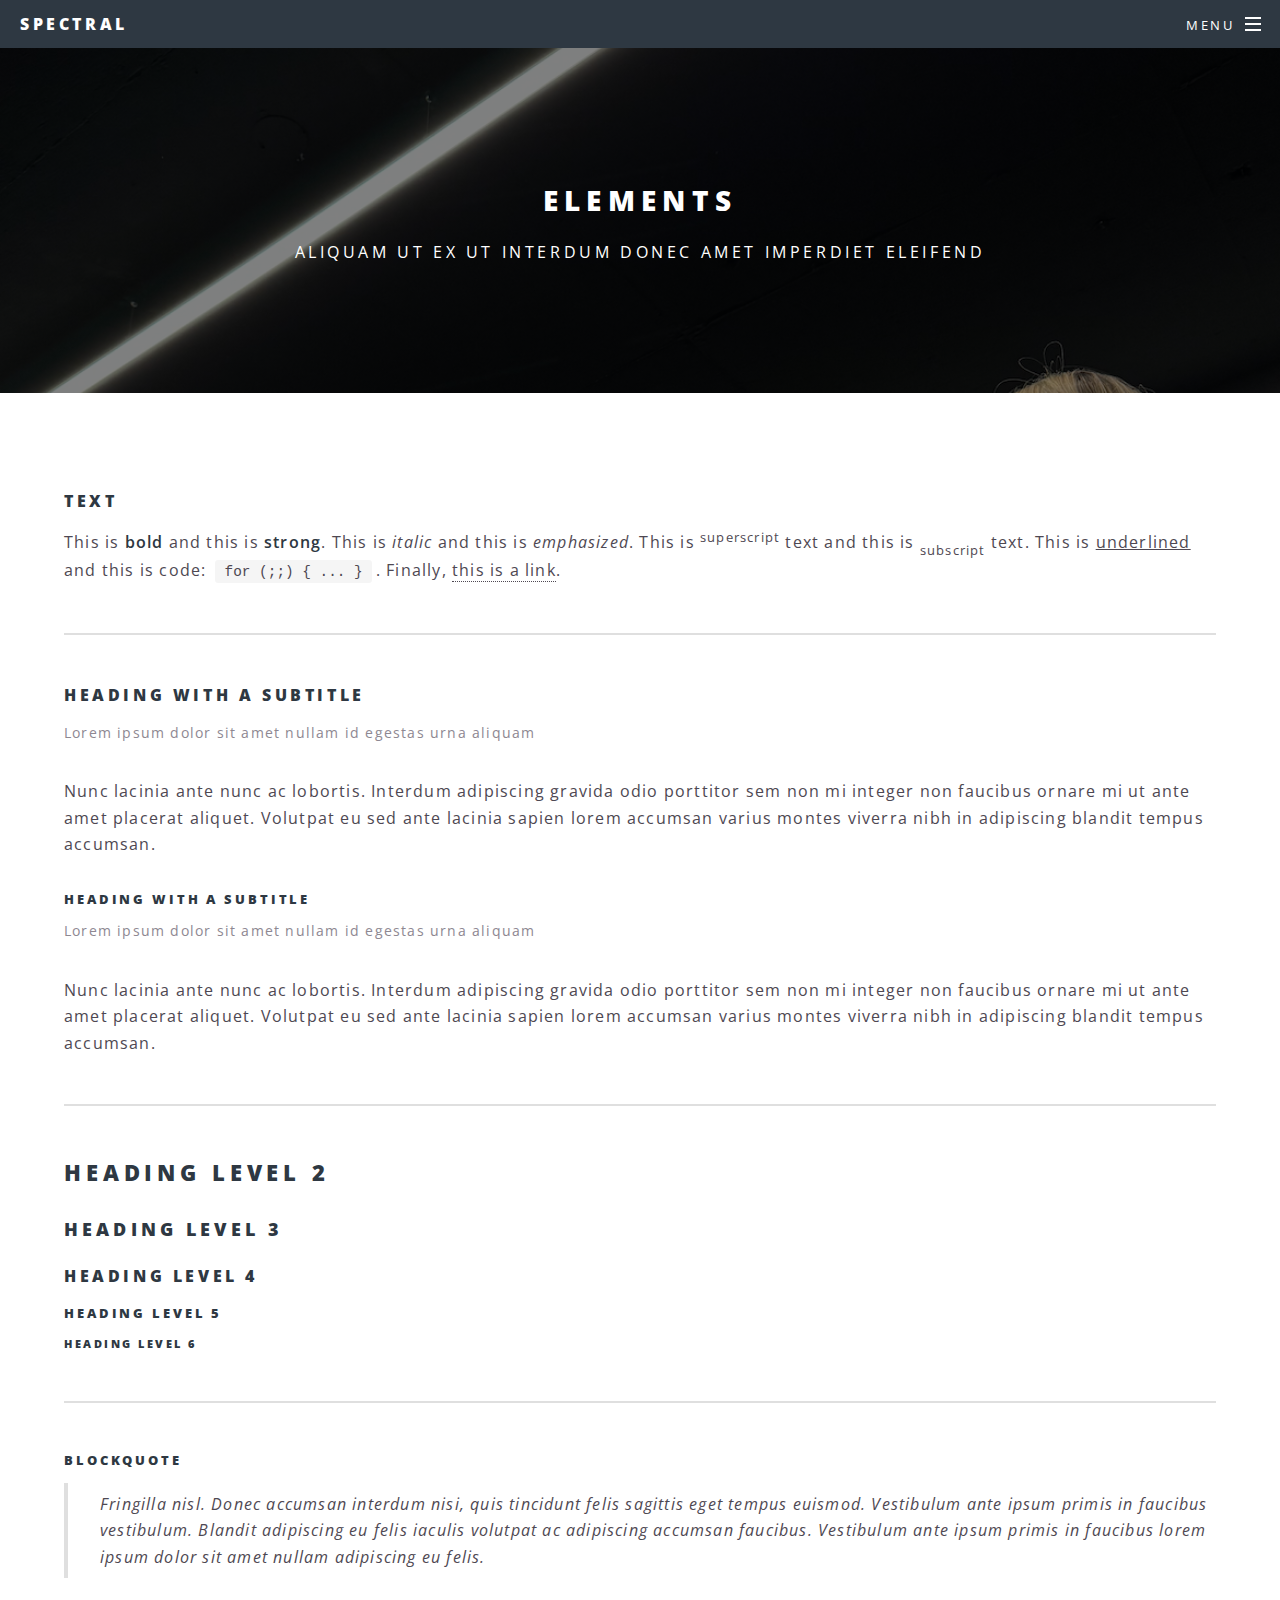
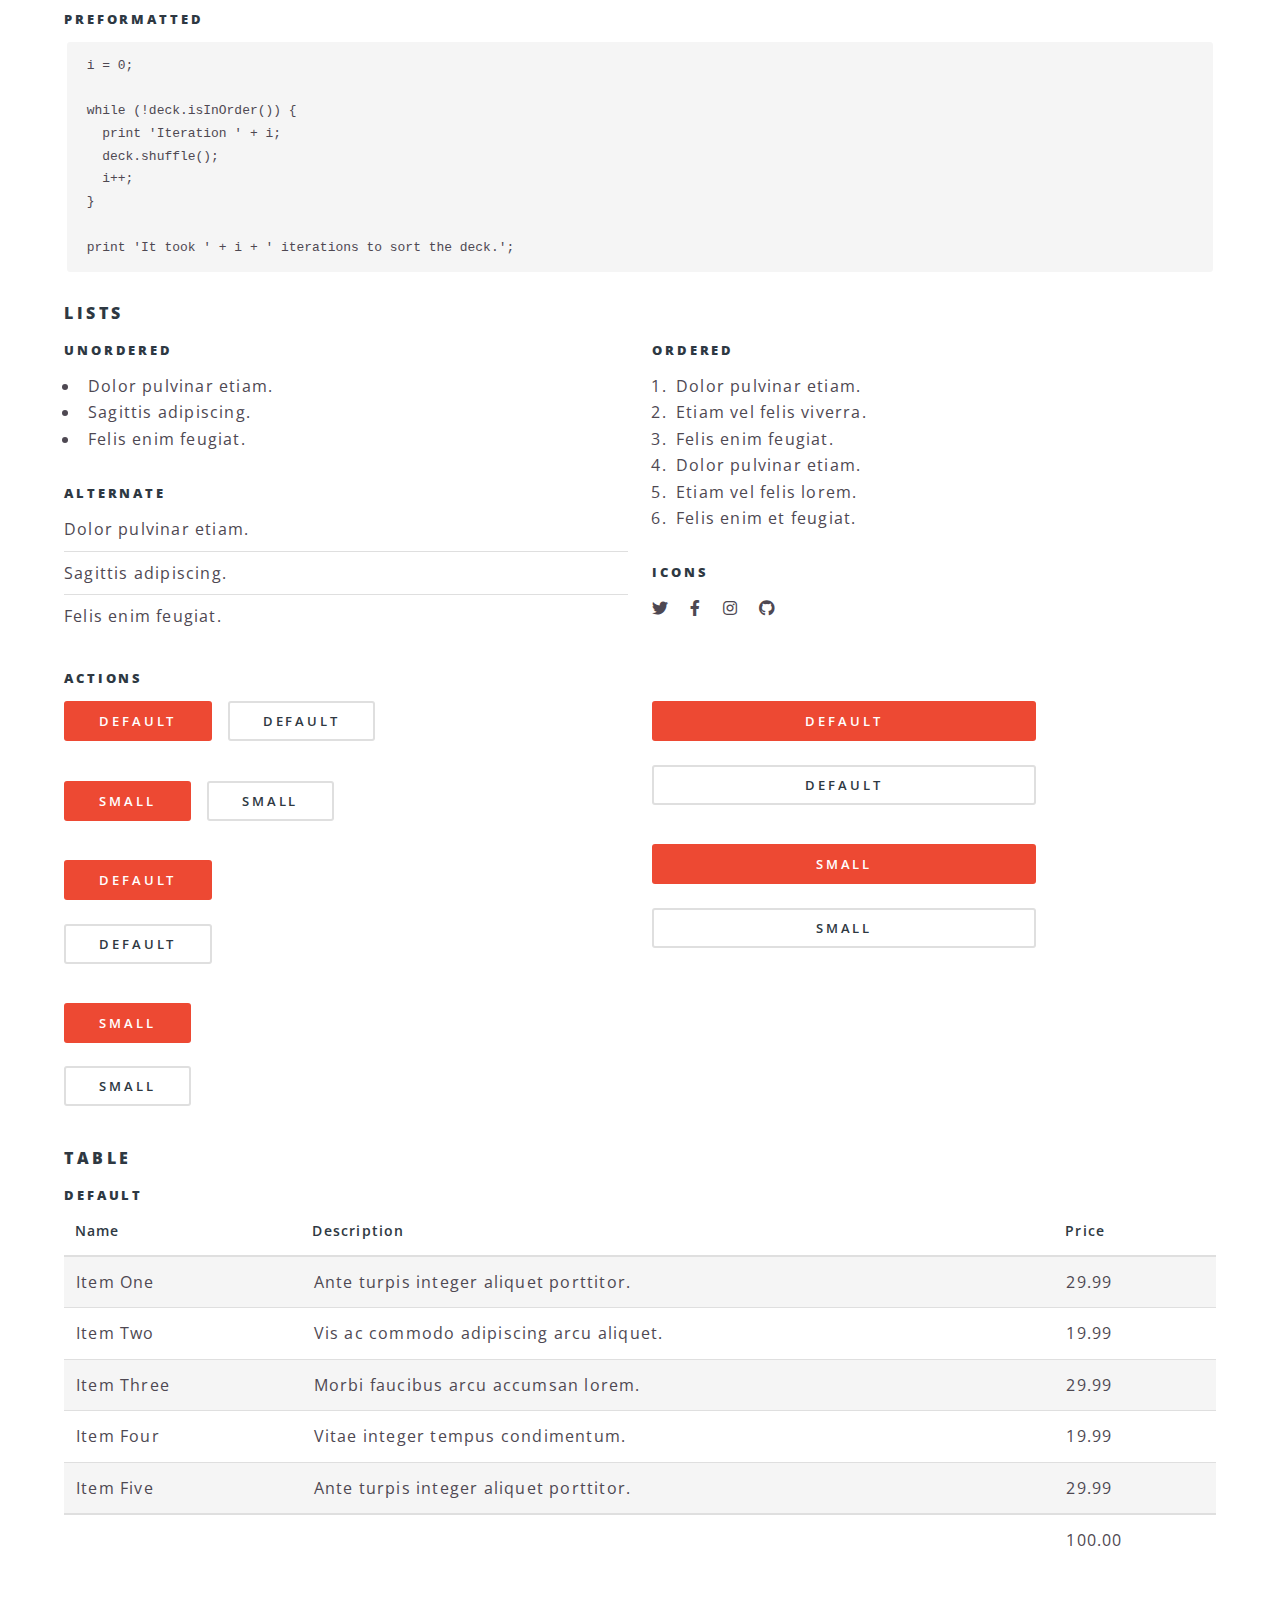
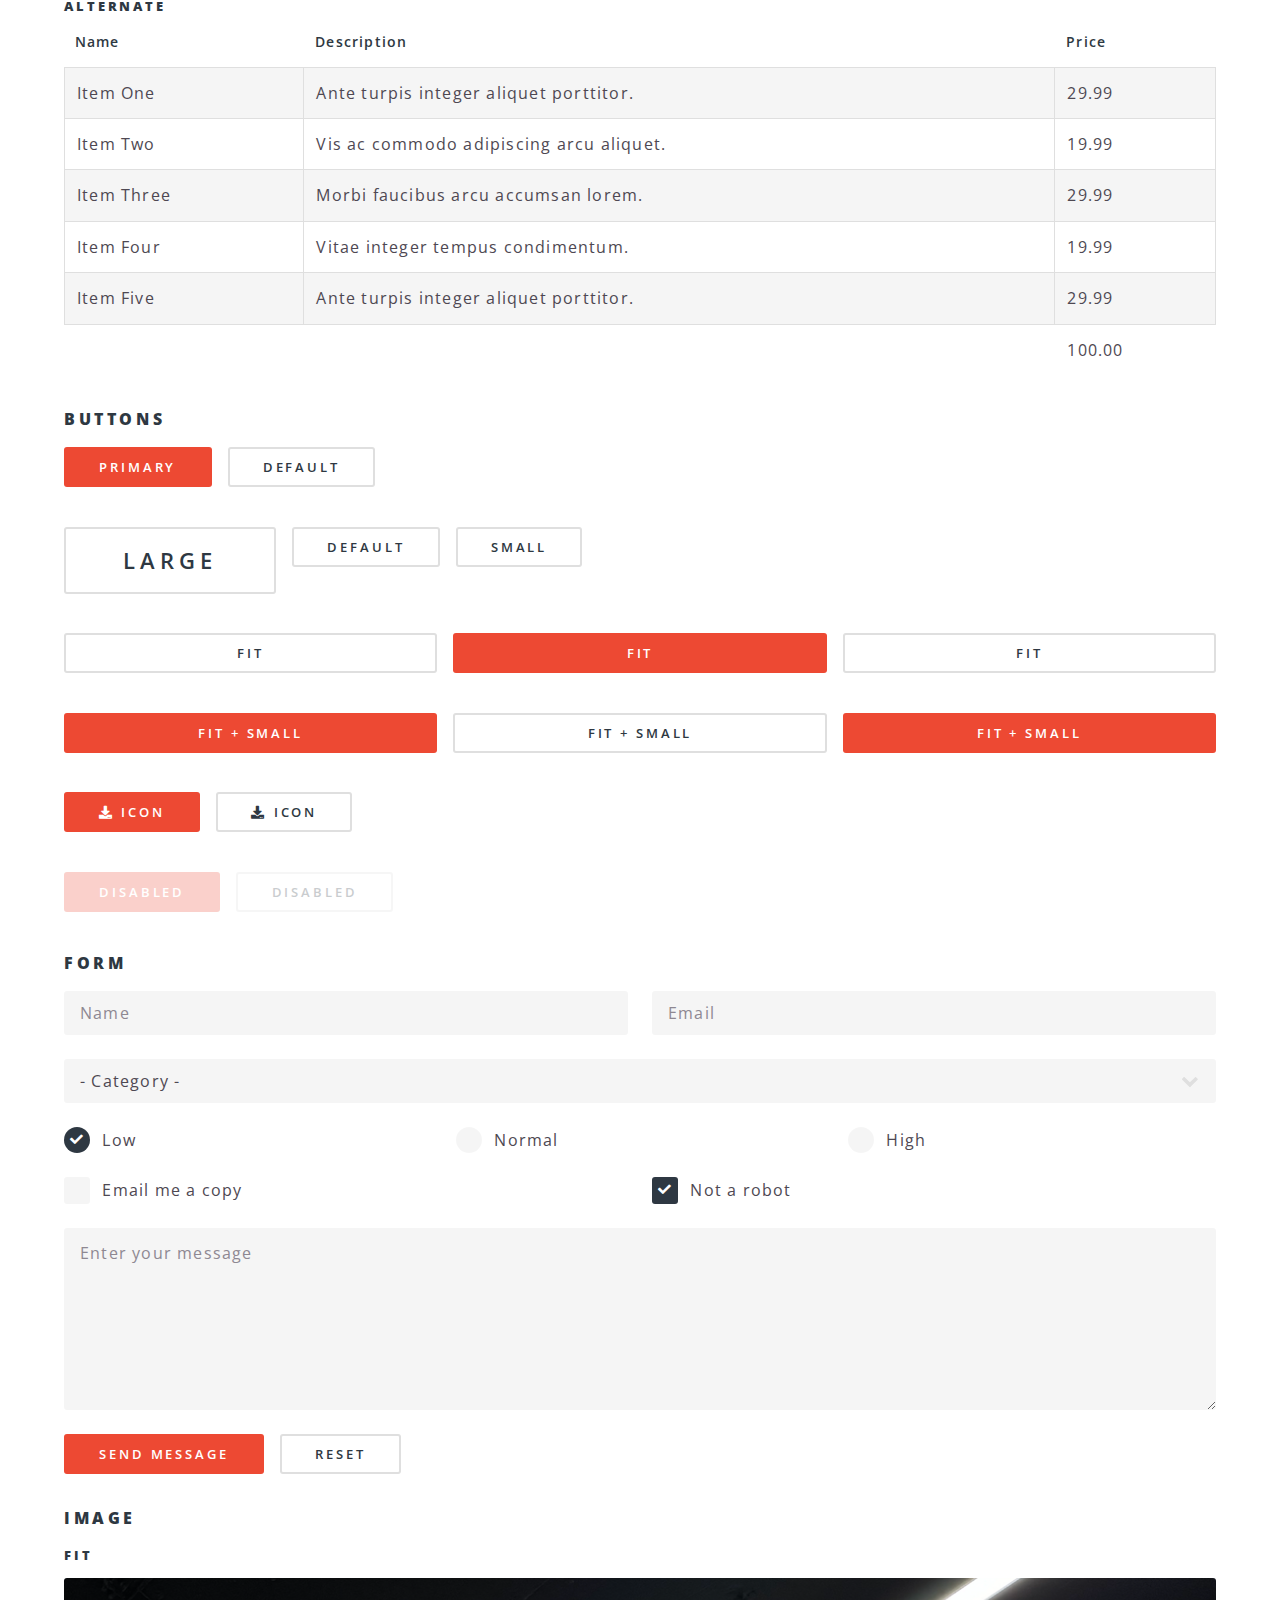
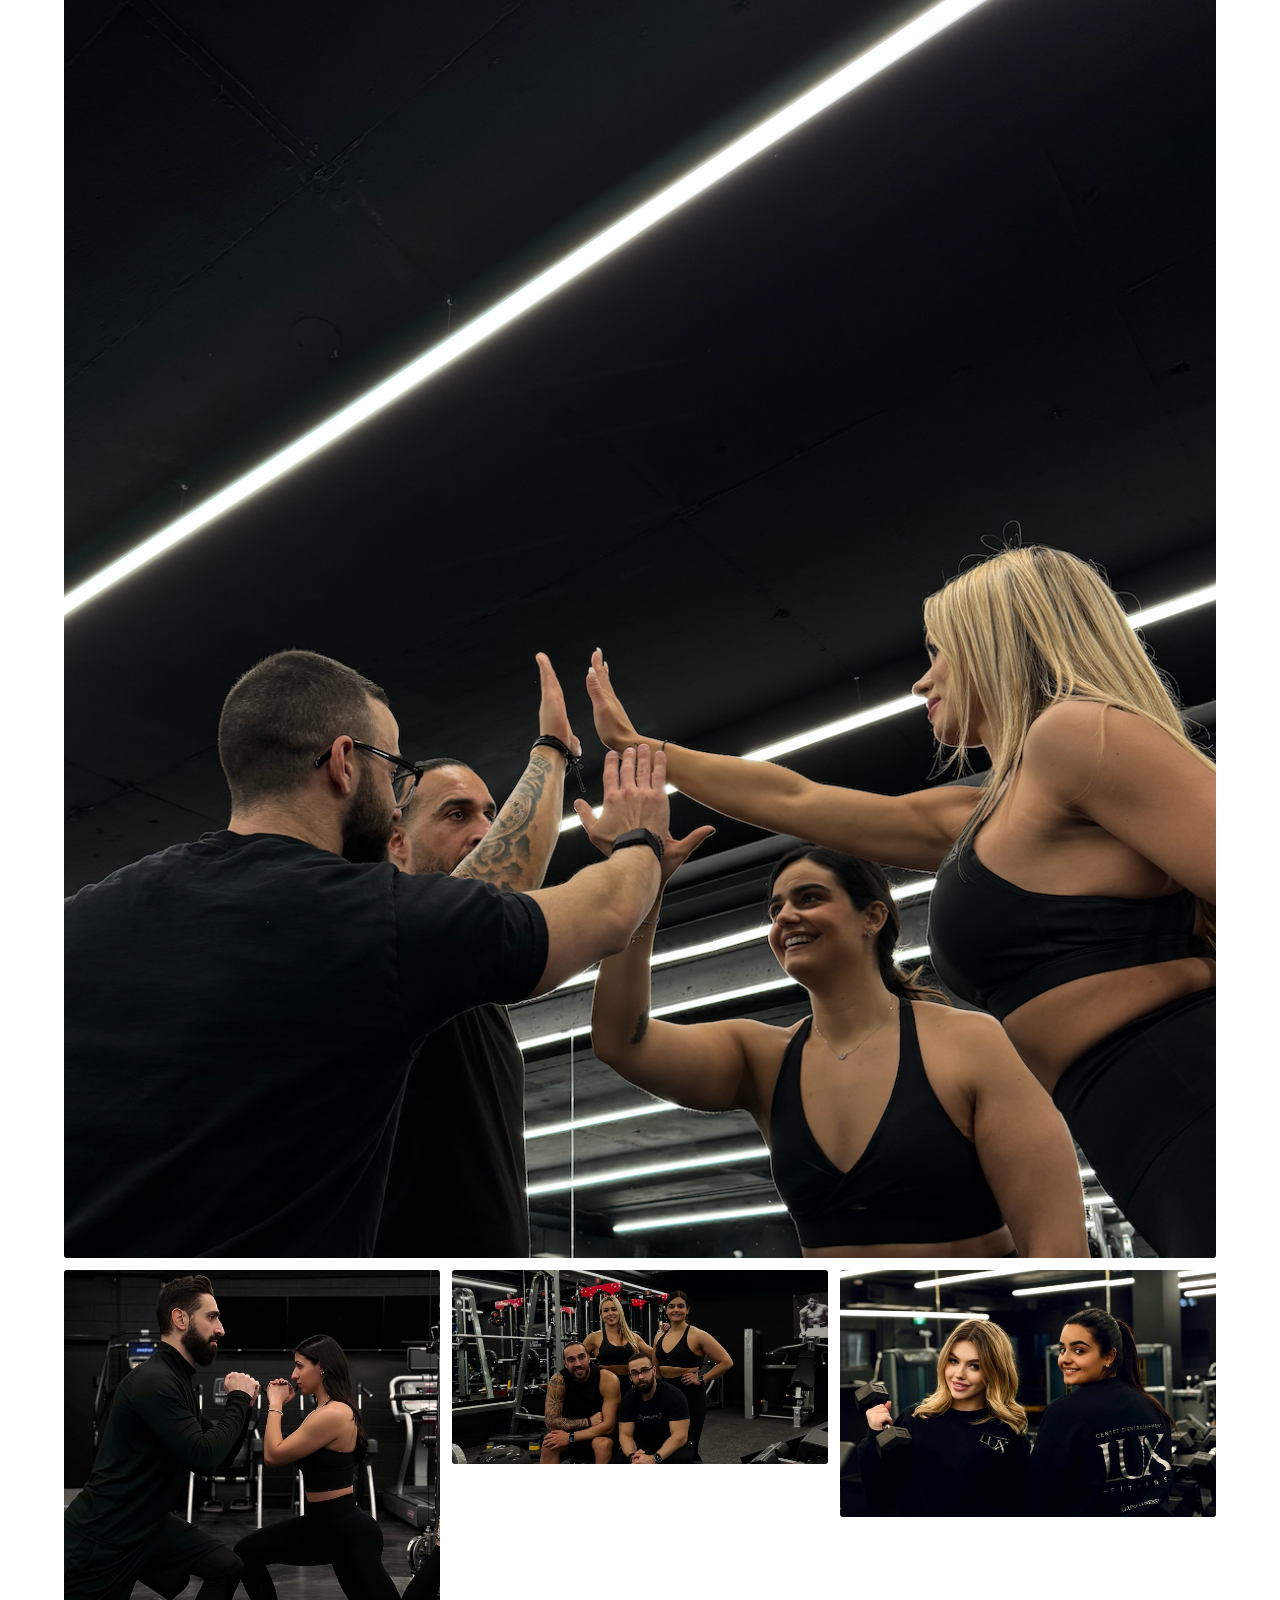
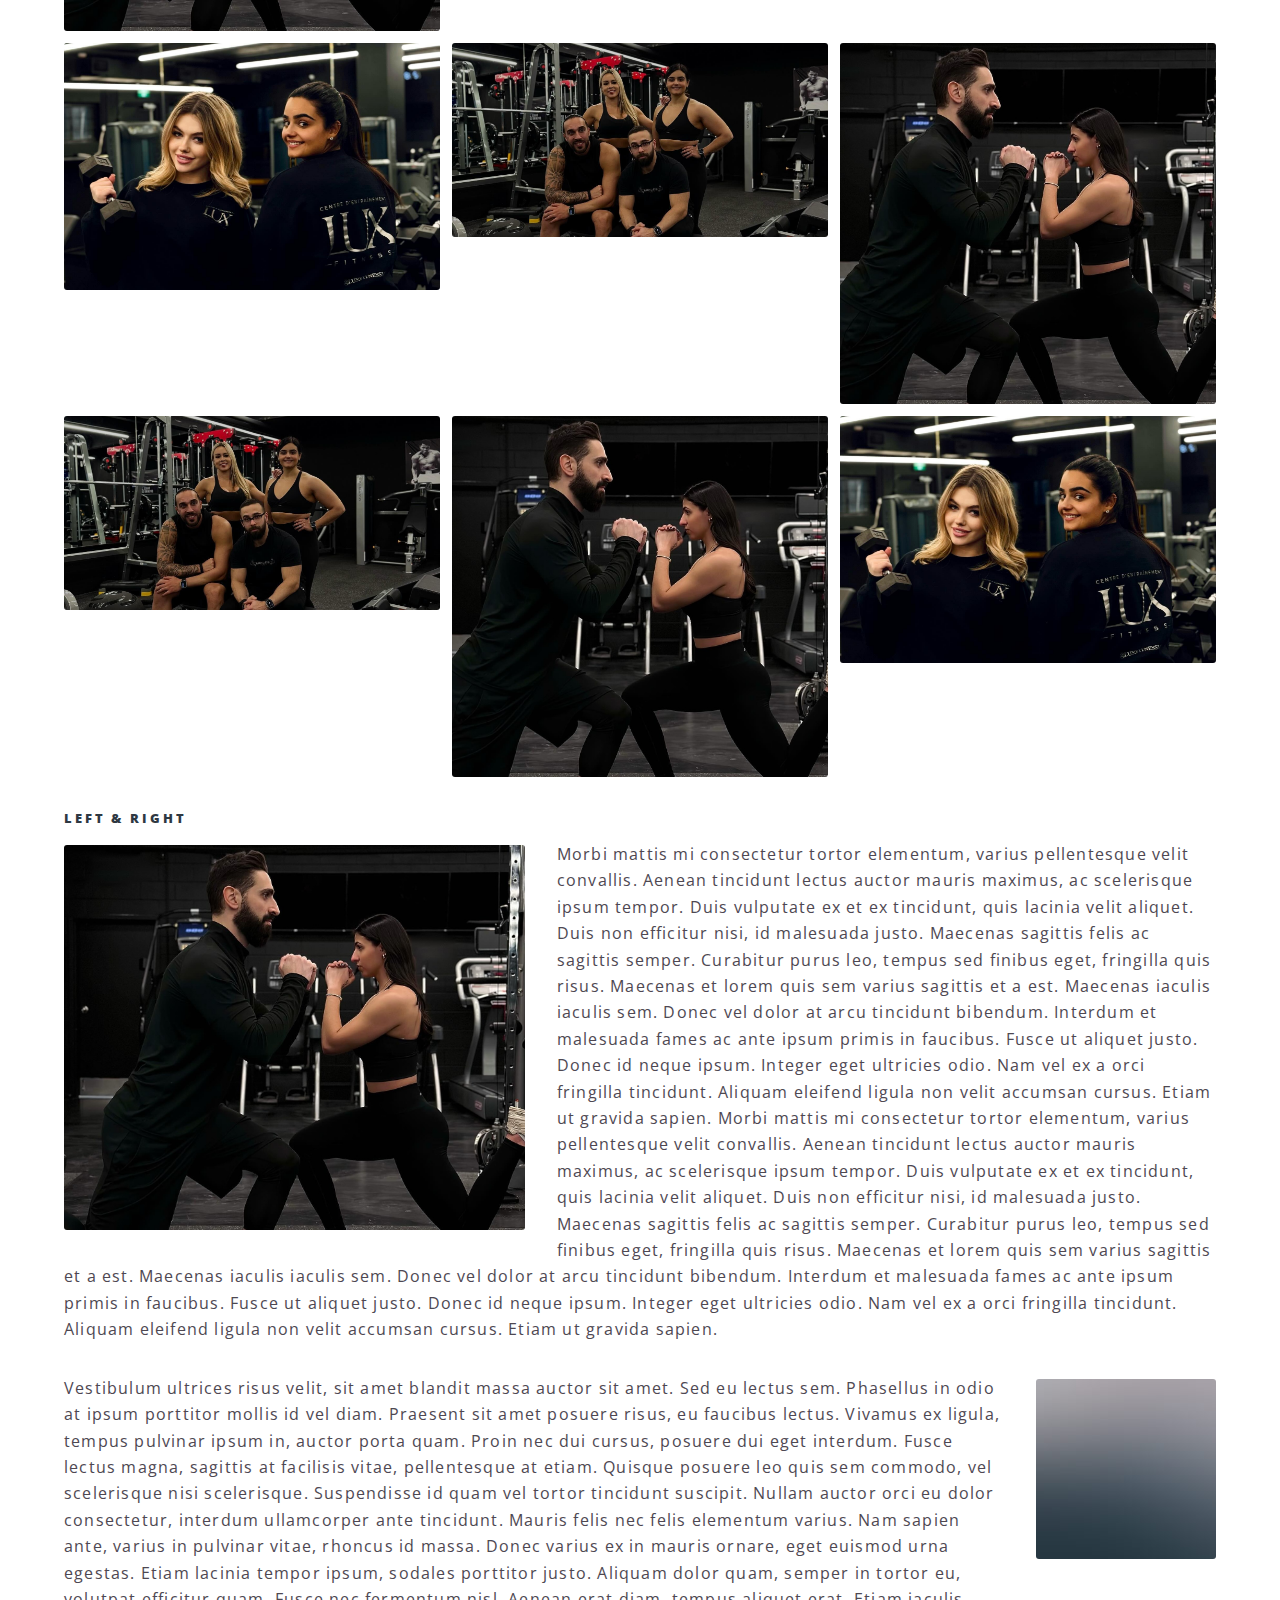
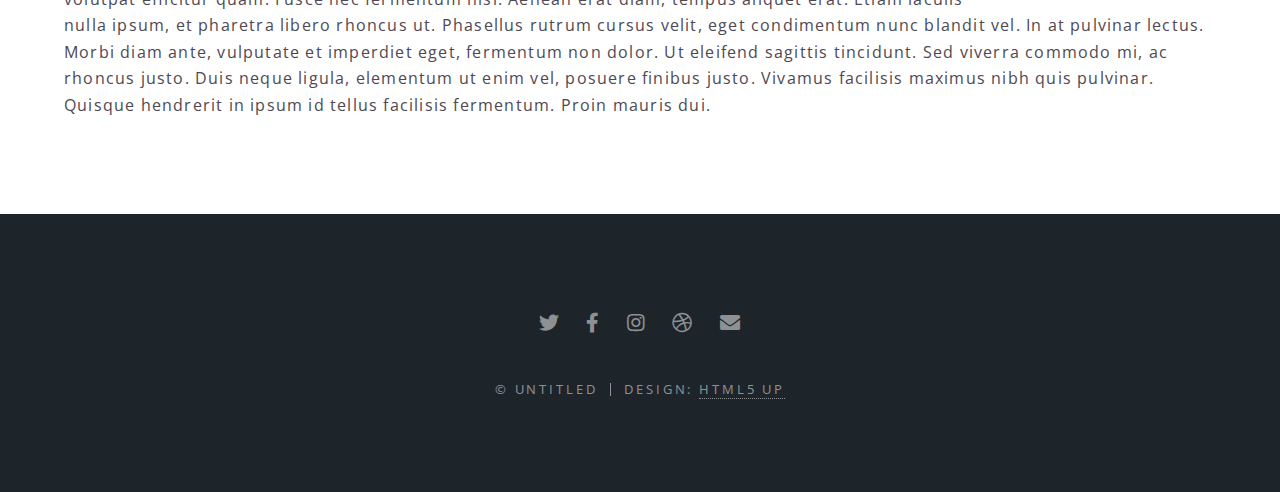
==== commit ee24904c: "replace tempalte" ====
--- a/elements.html
+++ b/elements.html
@@ -1,460 +1,386 @@
-<!DOCTYPE HTML>
-<!--
-	Standout by Pixelarity
-	pixelarity.com | hello@pixelarity.com
-	License: pixelarity.com/license
--->
-<html>
-	<head>
-		<title>Untitled</title>
-		<meta charset="utf-8" />
-		<meta name="viewport" content="width=device-width, initial-scale=1, user-scalable=no" />
-		<link rel="stylesheet" href="assets/css/main.css" />
-	</head>
-	<body class="is-preload">
-
-		<!-- Page wrapper -->
-			<div id="page-wrapper">
-
-				<!-- Header -->
-					<header id="header">
-						<span class="logo"><a href="index.html">Standout <span>by Pixelarity</span></a></span>
-						<a href="#menu"><span>Menu</span></a>
-					</header>
-
-				<!-- Nav -->
-					<nav id="menu">
-						<div class="inner">
-							<h2>Menu</h2>
-							<ul class="links">
-								<li><a href="index.html">Home</a></li>
-								<li><a href="portfolio.html">Portfolio</a></li>
-								<li><a href="generic.html">Generic</a></li>
-								<li><a href="elements.html">Elements</a></li>
-							</ul>
-							<a class="close"><span>Close</span></a>
-						</div>
-					</nav>
-
-				<!-- Main -->
-					<section id="main" class="wrapper style2">
-						<div class="inner">
-
-							<!-- Content -->
-								<header class="major special">
-									<h1>Page Elements</h1>
-									<p>Ipsum pulvinar vehicula orci et tellus gravida amet magna sit adipiscing lorem</p>
-								</header>
-
-							<!-- Elements -->
-								<div class="row gtr-200">
-									<div class="col-12">
-
-										<!-- Text stuff -->
-											<h3>Text</h3>
-											<p>This is <b>bold</b> and this is <strong>strong</strong>. This is <i>italic</i> and this is <em>emphasized</em>.
-											This is <sup>superscript</sup> text and this is <sub>subscript</sub> text.
-											This is <u>underlined</u> and this is code: <code>for (;;) { ... }</code>.
-											Finally, this is a <a href="#">link</a>.</p>
-											<hr />
-											<h2>Heading Level 2</h2>
-											<h3>Heading Level 3</h3>
-											<h4>Heading Level 4</h4>
-											<h5>Heading Level 5</h5>
-											<h6>Heading Level 6</h6>
-											<hr />
-											<header>
-												<h2>Heading with a Subtitle</h2>
-												<p>Lorem ipsum dolor sit amet nullam id egestas urna aliquam</p>
-											</header>
-											<p>Nunc lacinia ante nunc ac lobortis. Interdum adipiscing gravida odio porttitor sem non mi integer non faucibus ornare mi ut ante amet placerat aliquet. Volutpat eu sed ante lacinia sapien lorem accumsan varius montes viverra nibh in adipiscing blandit tempus accumsan.</p>
-											<header>
-												<h3>Heading with a Subtitle</h3>
-												<p>Lorem ipsum dolor sit amet nullam id egestas urna aliquam</p>
-											</header>
-											<p>Nunc lacinia ante nunc ac lobortis. Interdum adipiscing gravida odio porttitor sem non mi integer non faucibus ornare mi ut ante amet placerat aliquet. Volutpat eu sed ante lacinia sapien lorem accumsan varius montes viverra nibh in adipiscing blandit tempus accumsan.</p>
-											<header>
-												<h4>Heading with a Subtitle</h4>
-												<p>Lorem ipsum dolor sit amet nullam id egestas urna aliquam</p>
-											</header>
-											<p>Nunc lacinia ante nunc ac lobortis. Interdum adipiscing gravida odio porttitor sem non mi integer non faucibus ornare mi ut ante amet placerat aliquet. Volutpat eu sed ante lacinia sapien lorem accumsan varius montes viverra nibh in adipiscing blandit tempus accumsan.</p>
-
-										<!-- Lists -->
-											<h3>Lists</h3>
-											<div class="row">
-												<div class="col-6 col-12-small">
-
-													<h4>Unordered</h4>
-													<ul>
-														<li>Dolor pulvinar etiam magna etiam.</li>
-														<li>Sagittis adipiscing lorem eleifend.</li>
-														<li>Felis enim feugiat dolore viverra.</li>
-													</ul>
-
-													<h4>Alternate</h4>
-													<ul class="alt">
-														<li>Dolor pulvinar etiam magna etiam.</li>
-														<li>Sagittis adipiscing lorem eleifend.</li>
-														<li>Felis enim feugiat dolore viverra.</li>
-													</ul>
-												</div>
-												<div class="col-6 col-12-small">
-													<h4>Ordered</h4>
-													<ol>
-														<li>Dolor pulvinar etiam magna etiam.</li>
-														<li>Etiam vel felis at lorem sed viverra.</li>
-														<li>Felis enim feugiat dolore viverra.</li>
-														<li>Dolor pulvinar etiam magna etiam.</li>
-														<li>Etiam vel felis at lorem sed viverra.</li>
-														<li>Felis enim feugiat dolore viverra.</li>
-													</ol>
-													<h4>Icons</h4>
-													<ul class="icons">
-														<li><a href="#" class="icon brands fa-twitter"><span class="label">Twitter</span></a></li>
-														<li><a href="#" class="icon brands fa-facebook-f"><span class="label">Facebook</span></a></li>
-														<li><a href="#" class="icon brands fa-instagram"><span class="label">Instagram</span></a></li>
-														<li><a href="#" class="icon brands fa-github"><span class="label">Github</span></a></li>
-														<li><a href="#" class="icon brands fa-dribbble"><span class="label">Dribbble</span></a></li>
-														<li><a href="#" class="icon brands fa-tumblr"><span class="label">Tumblr</span></a></li>
-													</ul>
-												</div>
-											</div>
-											<h4>Definition</h4>
-											<dl>
-												<dt>Item 1</dt>
-												<dd>
-													<p>Lorem ipsum dolor vestibulum ante ipsum primis in faucibus vestibulum. Blandit adipiscing eu felis iaculis volutpat ac adipiscing accumsan eu faucibus. Integer ac pellentesque praesent.</p>
-												</dd>
-												<dt>Item 2</dt>
-												<dd>
-													<p>Lorem ipsum dolor vestibulum ante ipsum primis in faucibus vestibulum. Blandit adipiscing eu felis iaculis volutpat ac adipiscing accumsan eu faucibus. Integer ac pellentesque praesent.</p>
-												</dd>
-												<dt>Item 3</dt>
-												<dd>
-													<p>Lorem ipsum dolor vestibulum ante ipsum primis in faucibus vestibulum. Blandit adipiscing eu felis iaculis volutpat ac adipiscing accumsan eu faucibus. Integer ac pellentesque praesent.</p>
-												</dd>
-											</dl>
-											<h4>Actions</h4>
-											<ul class="actions">
-												<li><a href="#" class="button primary">Primary</a></li>
-												<li><a href="#" class="button">Default</a></li>
-											</ul>
-											<ul class="actions small">
-												<li><a href="#" class="button primary small">Small</a></li>
-												<li><a href="#" class="button small">Small</a></li>
-											</ul>
-											<div class="row">
-												<div class="col-3 col-12-small">
-													<ul class="actions stacked">
-														<li><a href="#" class="button primary">Default</a></li>
-														<li><a href="#" class="button">Default</a></li>
-													</ul>
-												</div>
-												<div class="col-3 col-12-small">
-													<ul class="actions stacked">
-														<li><a href="#" class="button primary small">Small</a></li>
-														<li><a href="#" class="button small">Small</a></li>
-													</ul>
-												</div>
-												<div class="col-3 col-12-small">
-													<ul class="actions stacked">
-														<li><a href="#" class="button primary fit">Default</a></li>
-														<li><a href="#" class="button fit">Default</a></li>
-													</ul>
-												</div>
-												<div class="col-3 col-12-small">
-													<ul class="actions stacked">
-														<li><a href="#" class="button primary small fit">Small</a></li>
-														<li><a href="#" class="button small fit">Small</a></li>
-													</ul>
-												</div>
-											</div>
-
-										<!-- Blockquote -->
-											<h3>Blockquote</h3>
-											<blockquote>Fringilla nisl. Donec accumsan interdum nisi, quis tincidunt felis sagittis eget tempus euismod. Vestibulum ante ipsum primis in faucibus vestibulum. Blandit adipiscing eu felis iaculis volutpat ac adipiscing accumsan faucibus. Vestibulum ante ipsum primis in faucibus vestibulum. Blandit adipiscing eu felis.</blockquote>
-
-										<!-- Table -->
-											<h3>Table</h3>
-
-											<h4>Default</h4>
-											<div class="table-wrapper">
-												<table>
-													<thead>
-														<tr>
-															<th>Name</th>
-															<th>Description</th>
-															<th>Price</th>
-														</tr>
-													</thead>
-													<tbody>
-														<tr>
-															<td>Item 1</td>
-															<td>Ante turpis integer aliquet porttitor.</td>
-															<td>29.99</td>
-														</tr>
-														<tr>
-															<td>Item 2</td>
-															<td>Vis ac commodo adipiscing arcu aliquet.</td>
-															<td>19.99</td>
-														</tr>
-														<tr>
-															<td>Item 3</td>
-															<td> Morbi faucibus arcu accumsan lorem.</td>
-															<td>29.99</td>
-														</tr>
-														<tr>
-															<td>Item 4</td>
-															<td>Vitae integer tempus condimentum.</td>
-															<td>19.99</td>
-														</tr>
-														<tr>
-															<td>Item 5</td>
-															<td>Ante turpis integer aliquet porttitor.</td>
-															<td>29.99</td>
-														</tr>
-													</tbody>
-													<tfoot>
-														<tr>
-															<td colspan="2"></td>
-															<td>100.00</td>
-														</tr>
-													</tfoot>
-												</table>
-											</div>
-
-											<h4>Alternate</h4>
-											<div class="table-wrapper">
-												<table class="alt">
-													<thead>
-														<tr>
-															<th>Name</th>
-															<th>Description</th>
-															<th>Price</th>
-														</tr>
-													</thead>
-													<tbody>
-														<tr>
-															<td>Item 1</td>
-															<td>Ante turpis integer aliquet porttitor.</td>
-															<td>29.99</td>
-														</tr>
-														<tr>
-															<td>Item 2</td>
-															<td>Vis ac commodo adipiscing arcu aliquet.</td>
-															<td>19.99</td>
-														</tr>
-														<tr>
-															<td>Item 3</td>
-															<td> Morbi faucibus arcu accumsan lorem.</td>
-															<td>29.99</td>
-														</tr>
-														<tr>
-															<td>Item 4</td>
-															<td>Vitae integer tempus condimentum.</td>
-															<td>19.99</td>
-														</tr>
-														<tr>
-															<td>Item 5</td>
-															<td>Ante turpis integer aliquet porttitor.</td>
-															<td>29.99</td>
-														</tr>
-													</tbody>
-													<tfoot>
-														<tr>
-															<td colspan="2"></td>
-															<td>100.00</td>
-														</tr>
-													</tfoot>
-												</table>
-											</div>
-
-										<!-- Buttons -->
-											<h3>Buttons</h3>
-											<ul class="actions">
-												<li><a href="#" class="button next">Next</a></li>
-												<li><a href="#" class="button">Default</a></li>
-											</ul>
-											<ul class="actions">
-												<li><a href="#" class="button next large">Large</a></li>
-												<li><a href="#" class="button">Default</a></li>
-												<li><a href="#" class="button small">Small</a></li>
-											</ul>
-											<ul class="actions fit">
-												<li><a href="#" class="button next fit">Fit</a></li>
-												<li><a href="#" class="button fit">Fit</a></li>
-											</ul>
-											<ul class="actions fit small">
-												<li><a href="#" class="button next fit small">Fit + Small</a></li>
-												<li><a href="#" class="button fit small">Fit + Small</a></li>
-											</ul>
-											<ul class="actions">
-												<li><a href="#" class="button icon solid fa-download">Icon</a></li>
-											</ul>
-											<ul class="actions">
-												<li><span class="button next disabled">Primary</span></li>
-												<li><span class="button disabled">Default</span></li>
-											</ul>
-
-										<!-- Form -->
-											<h3>Form</h3>
-
-											<form method="post" action="#">
-												<div class="row gtr-uniform">
-													<div class="col-6 col-12-xsmall">
-														<input type="text" name="demo-name" id="demo-name" value="" placeholder="Name" />
-													</div>
-													<div class="col-6 col-12-xsmall">
-														<input type="email" name="demo-email" id="demo-email" value="" placeholder="Email" />
-													</div>
-													<!-- Break -->
-													<div class="col-12">
-														<select name="demo-category" id="demo-category">
-															<option value="">- Category -</option>
-															<option value="1">Manufacturing</option>
-															<option value="1">Shipping</option>
-															<option value="1">Administration</option>
-															<option value="1">Human Resources</option>
-														</select>
-													</div>
-													<!-- Break -->
-													<div class="col-4 col-12-small">
-														<input type="radio" id="demo-priority-low" name="demo-priority" checked>
-														<label for="demo-priority-low">Low Priority</label>
-													</div>
-													<div class="col-4 col-12-small">
-														<input type="radio" id="demo-priority-normal" name="demo-priority">
-														<label for="demo-priority-normal">Normal Priority</label>
-													</div>
-													<div class="col-4 col-12-small">
-														<input type="radio" id="demo-priority-high" name="demo-priority">
-														<label for="demo-priority-high">High Priority</label>
-													</div>
-													<!-- Break -->
-													<div class="col-6 col-12-small">
-														<input type="checkbox" id="demo-copy" name="demo-copy">
-														<label for="demo-copy">Email me a copy of this message</label>
-													</div>
-													<div class="col-6 col-12-small">
-														<input type="checkbox" id="demo-human" name="demo-human" checked>
-														<label for="demo-human">I am a human and not a robot</label>
-													</div>
-													<!-- Break -->
-													<div class="col-12">
-														<textarea name="demo-message" id="demo-message" placeholder="Enter your message" rows="6"></textarea>
-													</div>
-													<!-- Break -->
-													<div class="col-12">
-														<ul class="actions">
-															<li><input type="submit" value="Send Message" /></li>
-															<li><input type="reset" value="Reset" /></li>
-														</ul>
-													</div>
-												</div>
-											</form>
-
-											<hr />
-
-											<form method="post" action="#">
-												<div class="row gtr-uniform">
-													<div class="col-8 col-12-small">
-														<input type="text" name="query" id="query" value="" placeholder="Query" />
-													</div>
-													<div class="col-4 col-12-small">
-														<input type="submit" value="Search" class="fit" />
-													</div>
-												</div>
-											</form>
-
-										<!-- Image -->
-											<h3>Image</h3>
-
-											<h4>Fit</h4>
-											<span class="image fit"><img src="images/slides/slide01.jpg" alt="" /></span>
-											<div class="box alt">
-												<div class="row gtr-50 gtr-uniform">
-													<div class="col-4"><span class="image fit"><img src="images/slides/slide02.jpg" alt="" /></span></div>
-													<div class="col-4"><span class="image fit"><img src="images/slides/slide03.jpg" alt="" /></span></div>
-													<div class="col-4"><span class="image fit"><img src="images/slides/slide04.jpg" alt="" /></span></div>
-													<!-- Break -->
-													<div class="col-4"><span class="image fit"><img src="images/slides/slide04.jpg" alt="" /></span></div>
-													<div class="col-4"><span class="image fit"><img src="images/slides/slide02.jpg" alt="" /></span></div>
-													<div class="col-4"><span class="image fit"><img src="images/slides/slide03.jpg" alt="" /></span></div>
-													<!-- Break -->
-													<div class="col-4"><span class="image fit"><img src="images/slides/slide03.jpg" alt="" /></span></div>
-													<div class="col-4"><span class="image fit"><img src="images/slides/slide04.jpg" alt="" /></span></div>
-													<div class="col-4"><span class="image fit"><img src="images/slides/slide02.jpg" alt="" /></span></div>
-												</div>
-											</div>
-
-											<h4>Left &amp; Right</h4>
-											<p><span class="image left"><img src="images/slides/slide02.jpg" alt="" /></span>Lorem ipsum dolor sit accumsan interdum nisi, quis tincidunt felis sagittis eget. tempus euismod. Vestibulum ante ipsum primis in faucibus vestibulum. Blandit adipiscing eu felis iaculis volutpat ac adipiscing accumsan eu faucibus. Integer ac pellentesque praesent tincidunt felis sagittis eget. tempus euismod. Vestibulum ante ipsum primis sagittis eget. tempus euismod. Vestibulum ante ipsum primis in faucibus vestibulum. Blandit adipiscing eu felis iaculis volutpat ac adipiscing accumsan eu faucibus. Integer ac pellentesque praesent tincidunt felis sagittis eget. tempus euismod. Vestibulum ante ipsum primis in faucibus vestibulum. Blandit adipiscing eu felis iaculis volutpat ac adipiscing accumsan eu faucibus. Integer ac pellentesque praesent. Vestibulum ante ipsum primis in faucibus magna blandit adipiscing eu felis iaculis volutpat lorem ipsum dolor sit amet dolor consequat.</p>
-											<p><span class="image right"><img src="images/slides/slide03.jpg" alt="" /></span>Lorem ipsum dolor sit accumsan interdum nisi, quis tincidunt felis sagittis eget. tempus euismod. Vestibulum ante ipsum primis in faucibus vestibulum. Blandit adipiscing eu felis iaculis volutpat ac adipiscing accumsan eu faucibus. Integer ac pellentesque praesent tincidunt felis sagittis eget. tempus euismod. Vestibulum ante ipsum primis sagittis eget. tempus euismod. Vestibulum ante ipsum primis in faucibus vestibulum. Blandit adipiscing eu felis iaculis volutpat ac adipiscing accumsan eu faucibus. Integer ac pellentesque praesent tincidunt felis sagittis eget. tempus euismod. Vestibulum ante ipsum primis in faucibus vestibulum. Blandit adipiscing eu felis iaculis volutpat ac adipiscing accumsan eu faucibus. Integer ac pellentesque praesent. Vestibulum ante ipsum primis in faucibus magna blandit adipiscing eu felis iaculis volutpat lorem ipsum dolor sit amet dolor consequat.</p>
-
-										<!-- Box -->
-											<h3>Box</h3>
-											<div class="box">
-												<p>Felis sagittis eget tempus primis in faucibus vestibulum. Blandit adipiscing eu felis iaculis volutpat ac adipiscing accumsan eu faucibus. Integer ac pellentesque praesent tincidunt felis sagittis eget. tempus euismod. Magna sed etiam ante ipsum primis in faucibus vestibulum. Blandit adipiscing eu ipsum primis in faucibus vestibulum. Blandit adipiscing eu felis iaculis volutpat ac adipiscing accumsan eu faucibus lorem ipsum dolor sit amet nullam.</p>
-											</div>
-
-										<!-- Preformatted Code -->
-											<h3>Preformatted</h3>
-											<pre><code>i = 0;
-
-while (!deck.isInOrder()) {
-    print 'Iteration ' + i;
-    deck.shuffle();
-    i++;
-}
-
-print 'It took ' + i + ' iterations to sort the deck.';
-</code></pre>
-
-									</div>
-								</div>
-						</div>
-					</section>
-
-				<!-- Footer -->
-					<section id="footer" class="wrapper">
-						<div class="inner">
-							<div class="split">
-								<div class="content">
-									<header>
-										<h2>About</h2>
-									</header>
-									<p>Lorem ipsum dolor amet et donec convallis placerat varius. Phasellus sagittis, urna blanSapien lectus lorem tempus ut purus consequat. Sed veroeros et nisl urna lacinia lorem. Aenean at adipiscing lorem. Nunc risus augue, ullamcorper eget posuere.</p>
-									<ul class="actions">
-										<li><a href="#" class="button next">Full Story</a></li>
-									</ul>
-								</div>
-								<ul class="contact-icons">
-									<li><a href="#" class="icon brands alt fa-twitter"><span class="label">twitter.com/untitled</span></a></li>
-									<li><a href="#" class="icon brands alt fa-facebook-f"><span class="label">facebook.com/untitled</span></a></li>
-									<li><a href="#" class="icon brands alt fa-instagram"><span class="label">instagram.com/untitled</span></a></li>
-									<li><a href="#" class="icon solid alt fa-envelope"><span class="label">contact@untitled.tld</span></a></li>
-								</ul>
-							</div>
-						</div>
-					</section>
-
-				<!-- Copyright -->
-					<section class="wrapper style2 copyright">
-						<div class="inner">
-							&copy; Untitled. All rights reserved. Lorem ipsum dolor sit amet.
-						</div>
-					</section>
-
-			</div>
-
-		<!-- Scripts -->
-			<script src="assets/js/jquery.min.js"></script>
-			<script src="assets/js/jquery.scrollex.min.js"></script>
-			<script src="assets/js/jquery.scrolly.min.js"></script>
-			<script src="assets/js/browser.min.js"></script>
-			<script src="assets/js/breakpoints.min.js"></script>
-			<script src="assets/js/util.js"></script>
-			<script src="assets/js/main.js"></script>
-
-	</body>
+<!DOCTYPE HTML>
+<!--
+	Spectral by HTML5 UP
+	html5up.net | @ajlkn
+	Free for personal and commercial use under the CCA 3.0 license (html5up.net/license)
+-->
+<html>
+	<head>
+		<title>Elements - Spectral by HTML5 UP</title>
+		<meta charset="utf-8" />
+		<meta name="viewport" content="width=device-width, initial-scale=1, user-scalable=no" />
+		<link rel="stylesheet" href="assets/css/main.css" />
+		<noscript><link rel="stylesheet" href="assets/css/noscript.css" /></noscript>
+	</head>
+	<body class="is-preload">
+
+		<!-- Page Wrapper -->
+			<div id="page-wrapper">
+
+				<!-- Header -->
+					<header id="header">
+						<h1><a href="index.html">Spectral</a></h1>
+						<nav id="nav">
+							<ul>
+								<li class="special">
+									<a href="#menu" class="menuToggle"><span>Menu</span></a>
+									<div id="menu">
+										<ul>
+											<li><a href="index.html">Home</a></li>
+											<li><a href="generic.html">Generic</a></li>
+											<li><a href="elements.html">Elements</a></li>
+											<li><a href="#">Sign Up</a></li>
+											<li><a href="#">Log In</a></li>
+										</ul>
+									</div>
+								</li>
+							</ul>
+						</nav>
+					</header>
+
+				<!-- Main -->
+					<article id="main">
+						<header>
+							<h2>Elements</h2>
+							<p>Aliquam ut ex ut interdum donec amet imperdiet eleifend</p>
+						</header>
+						<section class="wrapper style5">
+							<div class="inner">
+
+								<section>
+									<h4>Text</h4>
+									<p>This is <b>bold</b> and this is <strong>strong</strong>. This is <i>italic</i> and this is <em>emphasized</em>.
+									This is <sup>superscript</sup> text and this is <sub>subscript</sub> text.
+									This is <u>underlined</u> and this is code: <code>for (;;) { ... }</code>. Finally, <a href="#">this is a link</a>.</p>
+									<hr />
+									<header>
+										<h4>Heading with a Subtitle</h4>
+										<p>Lorem ipsum dolor sit amet nullam id egestas urna aliquam</p>
+									</header>
+									<p>Nunc lacinia ante nunc ac lobortis. Interdum adipiscing gravida odio porttitor sem non mi integer non faucibus ornare mi ut ante amet placerat aliquet. Volutpat eu sed ante lacinia sapien lorem accumsan varius montes viverra nibh in adipiscing blandit tempus accumsan.</p>
+									<header>
+										<h5>Heading with a Subtitle</h5>
+										<p>Lorem ipsum dolor sit amet nullam id egestas urna aliquam</p>
+									</header>
+									<p>Nunc lacinia ante nunc ac lobortis. Interdum adipiscing gravida odio porttitor sem non mi integer non faucibus ornare mi ut ante amet placerat aliquet. Volutpat eu sed ante lacinia sapien lorem accumsan varius montes viverra nibh in adipiscing blandit tempus accumsan.</p>
+									<hr />
+									<h2>Heading Level 2</h2>
+									<h3>Heading Level 3</h3>
+									<h4>Heading Level 4</h4>
+									<h5>Heading Level 5</h5>
+									<h6>Heading Level 6</h6>
+									<hr />
+									<h5>Blockquote</h5>
+									<blockquote>Fringilla nisl. Donec accumsan interdum nisi, quis tincidunt felis sagittis eget tempus euismod. Vestibulum ante ipsum primis in faucibus vestibulum. Blandit adipiscing eu felis iaculis volutpat ac adipiscing accumsan faucibus. Vestibulum ante ipsum primis in faucibus lorem ipsum dolor sit amet nullam adipiscing eu felis.</blockquote>
+									<h5>Preformatted</h5>
+									<pre><code>i = 0;
+
+while (!deck.isInOrder()) {
+  print 'Iteration ' + i;
+  deck.shuffle();
+  i++;
+}
+
+print 'It took ' + i + ' iterations to sort the deck.';</code></pre>
+								</section>
+
+								<section>
+									<h4>Lists</h4>
+									<div class="row">
+										<div class="col-6 col-12-medium">
+											<h5>Unordered</h5>
+											<ul>
+												<li>Dolor pulvinar etiam.</li>
+												<li>Sagittis adipiscing.</li>
+												<li>Felis enim feugiat.</li>
+											</ul>
+											<h5>Alternate</h5>
+											<ul class="alt">
+												<li>Dolor pulvinar etiam.</li>
+												<li>Sagittis adipiscing.</li>
+												<li>Felis enim feugiat.</li>
+											</ul>
+										</div>
+										<div class="col-6 col-12-medium">
+											<h5>Ordered</h5>
+											<ol>
+												<li>Dolor pulvinar etiam.</li>
+												<li>Etiam vel felis viverra.</li>
+												<li>Felis enim feugiat.</li>
+												<li>Dolor pulvinar etiam.</li>
+												<li>Etiam vel felis lorem.</li>
+												<li>Felis enim et feugiat.</li>
+											</ol>
+											<h5>Icons</h5>
+											<ul class="icons">
+												<li><a href="#" class="icon brands fa-twitter"><span class="label">Twitter</span></a></li>
+												<li><a href="#" class="icon brands fa-facebook-f"><span class="label">Facebook</span></a></li>
+												<li><a href="#" class="icon brands fa-instagram"><span class="label">Instagram</span></a></li>
+												<li><a href="#" class="icon brands fa-github"><span class="label">Github</span></a></li>
+											</ul>
+										</div>
+									</div>
+									<h5>Actions</h5>
+									<div class="row">
+										<div class="col-6 col-12-medium">
+											<ul class="actions">
+												<li><a href="#" class="button primary">Default</a></li>
+												<li><a href="#" class="button">Default</a></li>
+											</ul>
+											<ul class="actions small">
+												<li><a href="#" class="button primary small">Small</a></li>
+												<li><a href="#" class="button small">Small</a></li>
+											</ul>
+											<ul class="actions stacked">
+												<li><a href="#" class="button primary">Default</a></li>
+												<li><a href="#" class="button">Default</a></li>
+											</ul>
+											<ul class="actions stacked">
+												<li><a href="#" class="button primary small">Small</a></li>
+												<li><a href="#" class="button small">Small</a></li>
+											</ul>
+										</div>
+										<div class="col-6 col-12-medium">
+											<ul class="actions stacked">
+												<li><a href="#" class="button primary fit">Default</a></li>
+												<li><a href="#" class="button fit">Default</a></li>
+											</ul>
+											<ul class="actions stacked">
+												<li><a href="#" class="button primary small fit">Small</a></li>
+												<li><a href="#" class="button small fit">Small</a></li>
+											</ul>
+										</div>
+									</div>
+								</section>
+
+								<section>
+									<h4>Table</h4>
+									<h5>Default</h5>
+									<div class="table-wrapper">
+										<table>
+											<thead>
+												<tr>
+													<th>Name</th>
+													<th>Description</th>
+													<th>Price</th>
+												</tr>
+											</thead>
+											<tbody>
+												<tr>
+													<td>Item One</td>
+													<td>Ante turpis integer aliquet porttitor.</td>
+													<td>29.99</td>
+												</tr>
+												<tr>
+													<td>Item Two</td>
+													<td>Vis ac commodo adipiscing arcu aliquet.</td>
+													<td>19.99</td>
+												</tr>
+												<tr>
+													<td>Item Three</td>
+													<td> Morbi faucibus arcu accumsan lorem.</td>
+													<td>29.99</td>
+												</tr>
+												<tr>
+													<td>Item Four</td>
+													<td>Vitae integer tempus condimentum.</td>
+													<td>19.99</td>
+												</tr>
+												<tr>
+													<td>Item Five</td>
+													<td>Ante turpis integer aliquet porttitor.</td>
+													<td>29.99</td>
+												</tr>
+											</tbody>
+											<tfoot>
+												<tr>
+													<td colspan="2"></td>
+													<td>100.00</td>
+												</tr>
+											</tfoot>
+										</table>
+									</div>
+
+									<h5>Alternate</h5>
+									<div class="table-wrapper">
+										<table class="alt">
+											<thead>
+												<tr>
+													<th>Name</th>
+													<th>Description</th>
+													<th>Price</th>
+												</tr>
+											</thead>
+											<tbody>
+												<tr>
+													<td>Item One</td>
+													<td>Ante turpis integer aliquet porttitor.</td>
+													<td>29.99</td>
+												</tr>
+												<tr>
+													<td>Item Two</td>
+													<td>Vis ac commodo adipiscing arcu aliquet.</td>
+													<td>19.99</td>
+												</tr>
+												<tr>
+													<td>Item Three</td>
+													<td> Morbi faucibus arcu accumsan lorem.</td>
+													<td>29.99</td>
+												</tr>
+												<tr>
+													<td>Item Four</td>
+													<td>Vitae integer tempus condimentum.</td>
+													<td>19.99</td>
+												</tr>
+												<tr>
+													<td>Item Five</td>
+													<td>Ante turpis integer aliquet porttitor.</td>
+													<td>29.99</td>
+												</tr>
+											</tbody>
+											<tfoot>
+												<tr>
+													<td colspan="2"></td>
+													<td>100.00</td>
+												</tr>
+											</tfoot>
+										</table>
+									</div>
+								</section>
+
+								<section>
+									<h4>Buttons</h4>
+									<ul class="actions">
+										<li><a href="#" class="button primary">Primary</a></li>
+										<li><a href="#" class="button">Default</a></li>
+									</ul>
+									<ul class="actions">
+										<li><a href="#" class="button large">Large</a></li>
+										<li><a href="#" class="button">Default</a></li>
+										<li><a href="#" class="button small">Small</a></li>
+									</ul>
+									<ul class="actions fit">
+										<li><a href="#" class="button fit">Fit</a></li>
+										<li><a href="#" class="button primary fit">Fit</a></li>
+										<li><a href="#" class="button fit">Fit</a></li>
+									</ul>
+									<ul class="actions fit small">
+										<li><a href="#" class="button primary fit small">Fit + Small</a></li>
+										<li><a href="#" class="button fit small">Fit + Small</a></li>
+										<li><a href="#" class="button primary fit small">Fit + Small</a></li>
+									</ul>
+									<ul class="actions">
+										<li><a href="#" class="button primary icon solid fa-download">Icon</a></li>
+										<li><a href="#" class="button icon solid fa-download">Icon</a></li>
+									</ul>
+									<ul class="actions">
+										<li><span class="button primary disabled">Disabled</span></li>
+										<li><span class="button disabled">Disabled</span></li>
+									</ul>
+								</section>
+
+								<section>
+									<h4>Form</h4>
+									<form method="post" action="#">
+										<div class="row gtr-uniform">
+											<div class="col-6 col-12-xsmall">
+												<input type="text" name="demo-name" id="demo-name" value="" placeholder="Name" />
+											</div>
+											<div class="col-6 col-12-xsmall">
+												<input type="email" name="demo-email" id="demo-email" value="" placeholder="Email" />
+											</div>
+											<div class="col-12">
+												<select name="demo-category" id="demo-category">
+													<option value="">- Category -</option>
+													<option value="1">Manufacturing</option>
+													<option value="1">Shipping</option>
+													<option value="1">Administration</option>
+													<option value="1">Human Resources</option>
+												</select>
+											</div>
+											<div class="col-4 col-12-small">
+												<input type="radio" id="demo-priority-low" name="demo-priority" checked>
+												<label for="demo-priority-low">Low</label>
+											</div>
+											<div class="col-4 col-12-small">
+												<input type="radio" id="demo-priority-normal" name="demo-priority">
+												<label for="demo-priority-normal">Normal</label>
+											</div>
+											<div class="col-4 col-12-small">
+												<input type="radio" id="demo-priority-high" name="demo-priority">
+												<label for="demo-priority-high">High</label>
+											</div>
+											<div class="col-6 col-12-small">
+												<input type="checkbox" id="demo-copy" name="demo-copy">
+												<label for="demo-copy">Email me a copy</label>
+											</div>
+											<div class="col-6 col-12-small">
+												<input type="checkbox" id="demo-human" name="demo-human" checked>
+												<label for="demo-human">Not a robot</label>
+											</div>
+											<div class="col-12">
+												<textarea name="demo-message" id="demo-message" placeholder="Enter your message" rows="6"></textarea>
+											</div>
+											<div class="col-12">
+												<ul class="actions">
+													<li><input type="submit" value="Send Message" class="primary" /></li>
+													<li><input type="reset" value="Reset" /></li>
+												</ul>
+											</div>
+										</div>
+									</form>
+								</section>
+
+								<section>
+									<h4>Image</h4>
+									<h5>Fit</h5>
+									<div class="box alt">
+										<div class="row gtr-50 gtr-uniform">
+											<div class="col-12"><span class="image fit"><img src="images/banner.jpg" alt="" /></span></div>
+											<div class="col-4"><span class="image fit"><img src="images/pic01.jpg" alt="" /></span></div>
+											<div class="col-4"><span class="image fit"><img src="images/pic02.jpg" alt="" /></span></div>
+											<div class="col-4"><span class="image fit"><img src="images/pic03.jpg" alt="" /></span></div>
+											<div class="col-4"><span class="image fit"><img src="images/pic03.jpg" alt="" /></span></div>
+											<div class="col-4"><span class="image fit"><img src="images/pic02.jpg" alt="" /></span></div>
+											<div class="col-4"><span class="image fit"><img src="images/pic01.jpg" alt="" /></span></div>
+											<div class="col-4"><span class="image fit"><img src="images/pic02.jpg" alt="" /></span></div>
+											<div class="col-4"><span class="image fit"><img src="images/pic01.jpg" alt="" /></span></div>
+											<div class="col-4"><span class="image fit"><img src="images/pic03.jpg" alt="" /></span></div>
+										</div>
+									</div>
+									<h5>Left &amp; Right</h5>
+									<p><span class="image left"><img src="images/pic04.jpg" alt="" /></span>Morbi mattis mi consectetur tortor elementum, varius pellentesque velit convallis. Aenean tincidunt lectus auctor mauris maximus, ac scelerisque ipsum tempor. Duis vulputate ex et ex tincidunt, quis lacinia velit aliquet. Duis non efficitur nisi, id malesuada justo. Maecenas sagittis felis ac sagittis semper. Curabitur purus leo, tempus sed finibus eget, fringilla quis risus. Maecenas et lorem quis sem varius sagittis et a est. Maecenas iaculis iaculis sem. Donec vel dolor at arcu tincidunt bibendum. Interdum et malesuada fames ac ante ipsum primis in faucibus. Fusce ut aliquet justo. Donec id neque ipsum. Integer eget ultricies odio. Nam vel ex a orci fringilla tincidunt. Aliquam eleifend ligula non velit accumsan cursus. Etiam ut gravida sapien. Morbi mattis mi consectetur tortor elementum, varius pellentesque velit convallis. Aenean tincidunt lectus auctor mauris maximus, ac scelerisque ipsum tempor. Duis vulputate ex et ex tincidunt, quis lacinia velit aliquet. Duis non efficitur nisi, id malesuada justo. Maecenas sagittis felis ac sagittis semper. Curabitur purus leo, tempus sed finibus eget, fringilla quis risus. Maecenas et lorem quis sem varius sagittis et a est. Maecenas iaculis iaculis sem. Donec vel dolor at arcu tincidunt bibendum. Interdum et malesuada fames ac ante ipsum primis in faucibus. Fusce ut aliquet justo. Donec id neque ipsum. Integer eget ultricies odio. Nam vel ex a orci fringilla tincidunt. Aliquam eleifend ligula non velit accumsan cursus. Etiam ut gravida sapien.</p>
+									<p><span class="image right"><img src="images/pic05.jpg" alt="" /></span>Vestibulum ultrices risus velit, sit amet blandit massa auctor sit amet. Sed eu lectus sem. Phasellus in odio at ipsum porttitor mollis id vel diam. Praesent sit amet posuere risus, eu faucibus lectus. Vivamus ex ligula, tempus pulvinar ipsum in, auctor porta quam. Proin nec dui cursus, posuere dui eget interdum. Fusce lectus magna, sagittis at facilisis vitae, pellentesque at etiam. Quisque posuere leo quis sem commodo, vel scelerisque nisi scelerisque. Suspendisse id quam vel tortor tincidunt suscipit. Nullam auctor orci eu dolor consectetur, interdum ullamcorper ante tincidunt. Mauris felis nec felis elementum varius. Nam sapien ante, varius in pulvinar vitae, rhoncus id massa. Donec varius ex in mauris ornare, eget euismod urna egestas. Etiam lacinia tempor ipsum, sodales porttitor justo. Aliquam dolor quam, semper in tortor eu, volutpat efficitur quam. Fusce nec fermentum nisl. Aenean erat diam, tempus aliquet erat. Etiam iaculis nulla ipsum, et pharetra libero rhoncus ut. Phasellus rutrum cursus velit, eget condimentum nunc blandit vel. In at pulvinar lectus. Morbi diam ante, vulputate et imperdiet eget, fermentum non dolor. Ut eleifend sagittis tincidunt. Sed viverra commodo mi, ac rhoncus justo. Duis neque ligula, elementum ut enim vel, posuere finibus justo. Vivamus facilisis maximus nibh quis pulvinar. Quisque hendrerit in ipsum id tellus facilisis fermentum. Proin mauris dui.</p>
+								</section>
+
+							</div>
+						</section>
+					</article>
+
+				<!-- Footer -->
+					<footer id="footer">
+						<ul class="icons">
+							<li><a href="#" class="icon brands fa-twitter"><span class="label">Twitter</span></a></li>
+							<li><a href="#" class="icon brands fa-facebook-f"><span class="label">Facebook</span></a></li>
+							<li><a href="#" class="icon brands fa-instagram"><span class="label">Instagram</span></a></li>
+							<li><a href="#" class="icon brands fa-dribbble"><span class="label">Dribbble</span></a></li>
+							<li><a href="#" class="icon solid fa-envelope"><span class="label">Email</span></a></li>
+						</ul>
+						<ul class="copyright">
+							<li>&copy; Untitled</li><li>Design: <a href="http://html5up.net">HTML5 UP</a></li>
+						</ul>
+					</footer>
+
+			</div>
+
+		<!-- Scripts -->
+			<script src="assets/js/jquery.min.js"></script>
+			<script src="assets/js/jquery.scrollex.min.js"></script>
+			<script src="assets/js/jquery.scrolly.min.js"></script>
+			<script src="assets/js/browser.min.js"></script>
+			<script src="assets/js/breakpoints.min.js"></script>
+			<script src="assets/js/util.js"></script>
+			<script src="assets/js/main.js"></script>
+
+	</body>
 </html>--- a/assets/css/main.css
+++ b/assets/css/main.css
@@ -1,10 +1,10 @@
 @import url(fontawesome-all.min.css);
-@import url("https://fonts.googleapis.com/css?family=Lato:300,400,700,900|Oswald:600");
+@import url("https://fonts.googleapis.com/css?family=Open+Sans:400,400italic,600,600italic,800,800italic");
 
 /*
-	Standout by Pixelarity
-	pixelarity.com | hello@pixelarity.com
-	License: pixelarity.com/license
+	Spectral by HTML5 UP
+	html5up.net | @ajlkn
+	Free for personal and commercial use under the CCA 3.0 license (html5up.net/license)
 */
 
 html,
@@ -166,17 +166,6 @@
   width: device-width;
 }
 
-body {
-  -ms-overflow-style: scrollbar;
-}
-
-@media screen and (max-width: 480px) {
-  html,
-  body {
-    min-width: 320px;
-  }
-}
-
 html {
   box-sizing: border-box;
 }
@@ -188,7 +177,7 @@
 }
 
 body {
-  background: #ffffff;
+  background: #2e3842;
 }
 
 body.is-preload *,
@@ -204,72 +193,64 @@
   transition: none !important;
 }
 
-/* Typography */
-
-html {
-  font-size: 15pt;
-}
-
-@media screen and (max-width: 1680px) {
-  html {
-    font-size: 13pt;
-  }
-}
-
-@media screen and (max-width: 1280px) {
-  html {
-    font-size: 12pt;
-  }
-}
-
-@media screen and (max-width: 980px) {
-  html {
-    font-size: 12pt;
-  }
-}
-
-@media screen and (max-width: 480px) {
-  html {
-    font-size: 12pt;
-  }
-}
-
-@media screen and (max-width: 360px) {
-  html {
-    font-size: 11pt;
-  }
-}
-
-body {
-  background-color: #ffffff;
-  color: #282828;
-}
-
 body,
 input,
 select,
 textarea {
-  font-family: "Lato", Helvetica, sans-serif;
-  font-weight: 300;
-  font-size: 1rem;
-  line-height: 1.8;
+  color: #fff;
+  font-family: "Open Sans", Helvetica, sans-serif;
+  font-size: 15pt;
+  font-weight: 400;
+  letter-spacing: 0.075em;
+  line-height: 1.65em;
+}
+
+@media screen and (max-width: 1680px) {
+  body,
+  input,
+  select,
+  textarea {
+    font-size: 13pt;
+  }
+}
+
+@media screen and (max-width: 1280px) {
+  body,
+  input,
+  select,
+  textarea {
+    font-size: 12pt;
+  }
+}
+
+@media screen and (max-width: 736px) {
+  body,
+  input,
+  select,
+  textarea {
+    font-size: 11pt;
+    letter-spacing: 0.0375em;
+  }
 }
 
 a {
-  -moz-transition: color 0.2s ease-in-out;
-  -webkit-transition: color 0.2s ease-in-out;
-  -ms-transition: color 0.2s ease-in-out;
-  transition: color 0.2s ease-in-out;
-  text-decoration: underline;
+  -moz-transition: color 0.2s ease, border-bottom-color 0.2s ease;
+  -webkit-transition: color 0.2s ease, border-bottom-color 0.2s ease;
+  -ms-transition: color 0.2s ease, border-bottom-color 0.2s ease;
+  transition: color 0.2s ease, border-bottom-color 0.2s ease;
+  border-bottom: dotted 1px;
+  color: inherit;
+  text-decoration: none;
 }
 
 a:hover {
-  text-decoration: none;
+  border-bottom-color: transparent;
 }
 
 strong,
 b {
-  font-weight: 900;
+  color: #fff;
+  font-weight: 600;
 }
 
 em,
@@ -278,7 +259,7 @@
 }
 
 p {
-  margin: 0 0 2rem 0;
+  margin: 0 0 2em 0;
 }
 
 h1,
@@ -287,10 +268,11 @@
 h4,
 h5,
 h6 {
-  font-weight: 900;
-  letter-spacing: 0.25rem;
-  line-height: 1.5;
-  margin: 0 0 1.5rem 0;
+  color: #fff;
+  font-weight: 800;
+  letter-spacing: 0.225em;
+  line-height: 1em;
+  margin: 0 0 1em 0;
   text-transform: uppercase;
 }
 
@@ -304,159 +286,108 @@
   text-decoration: none;
 }
 
-h1 {
-  font-family: "Oswald", Helvetica, sans-serif;
-  font-size: 4rem;
-  letter-spacing: 0.1rem;
-}
-
 h2 {
-  font-size: 1.75rem;
+  font-size: 1.35em;
+  line-height: 1.75em;
+}
+
+@media screen and (max-width: 736px) {
+  h2 {
+    font-size: 1.1em;
+    line-height: 1.65em;
+  }
 }
 
 h3 {
-  font-size: 1.5rem;
+  font-size: 1.15em;
+  line-height: 1.75em;
+}
+
+@media screen and (max-width: 736px) {
+  h3 {
+    font-size: 1em;
+    line-height: 1.65em;
+  }
 }
 
 h4 {
-  font-size: 1.25rem;
+  font-size: 1em;
+  line-height: 1.5em;
 }
 
 h5 {
-  font-size: 1rem;
+  font-size: 0.8em;
+  line-height: 1.5em;
 }
 
 h6 {
-  font-size: 0.75rem;
-}
-
-@media screen and (max-width: 1280px) {
-  h1 {
-    font-size: 3.5rem;
-  }
-}
-
-@media screen and (max-width: 980px) {
-  h1 {
-    font-size: 3rem;
-  }
-
-  h2 {
-    font-size: 1.5rem;
-  }
-
-  h3 {
-    font-size: 1.25rem;
-  }
-}
-
-@media screen and (max-width: 736px) {
-  h1 {
-    font-size: 1.75rem;
-  }
-
-  h2 {
-    font-size: 1.5rem;
-  }
-
-  h3 {
-    font-size: 1.25rem;
-  }
+  font-size: 0.7em;
+  line-height: 1.5em;
 }
 
 sub {
-  font-size: 0.8rem;
+  font-size: 0.8em;
   position: relative;
-  top: 0.5rem;
+  top: 0.5em;
 }
 
 sup {
-  font-size: 0.8rem;
+  font-size: 0.8em;
   position: relative;
-  top: -0.5rem;
+  top: -0.5em;
+}
+
+hr {
+  border: 0;
+  border-bottom: solid 2px #fff;
+  margin: 3em 0;
+}
+
+hr.major {
+  margin: 4.5em 0;
 }
 
 blockquote {
-  border-left: solid 0.5rem;
+  border-left: solid 4px #fff;
   font-style: italic;
-  margin: 0 0 2rem 0;
-  padding: 1rem 0 1rem 2rem;
+  margin: 0 0 2em 0;
+  padding: 0.5em 0 0.5em 2em;
 }
 
 code {
-  border-radius: 10px;
-  border: solid 1px;
+  background: rgba(144, 144, 144, 0.25);
+  border-radius: 3px;
   font-family: "Courier New", monospace;
-  font-size: 0.9rem;
-  margin: 0 0.25rem;
-  padding: 0.25rem 0.65rem;
+  font-size: 0.9em;
+  letter-spacing: 0;
+  margin: 0 0.25em;
+  padding: 0.25em 0.65em;
 }
 
 pre {
   -webkit-overflow-scrolling: touch;
   font-family: "Courier New", monospace;
-  font-size: 0.9rem;
-  margin: 0 0 2rem 0;
+  font-size: 0.9em;
+  margin: 0 0 2em 0;
 }
 
 pre code {
   display: block;
-  line-height: 1.75;
-  padding: 1rem 1.5rem;
+  line-height: 1.75em;
+  padding: 1em 1.5em;
   overflow-x: auto;
 }
 
-hr {
-  border: 0;
-  border-bottom: solid 1px;
-  margin: 2rem 0;
-}
-
-hr.major {
-  margin: 4rem 0;
-}
-
-@media screen and (max-width: 736px) {
-  hr.major {
-    margin: 3rem 0;
-  }
-}
-
-input,
-select,
-textarea {
-  color: #000000;
-}
-
-a {
-  color: #000000;
-}
-
-strong,
-b {
-  color: #000000;
-}
-
-h1,
-h2,
-h3,
-h4,
-h5,
-h6 {
-  color: #000000;
-}
-
-blockquote {
-  border-left-color: rgba(99, 116, 133, 0.25);
-}
-
-code {
-  background: rgba(99, 116, 133, 0.075);
-  border-color: rgba(99, 116, 133, 0.25);
-}
-
-hr {
-  border-bottom-color: rgba(99, 116, 133, 0.25);
+.align-left {
+  text-align: left;
+}
+
+.align-center {
+  text-align: center;
+}
+
+.align-right {
+  text-align: right;
 }
 
 /* Row */
@@ -602,104 +533,104 @@
 
 .row.gtr-0 {
   margin-top: 0;
-  margin-left: 0rem;
+  margin-left: 0em;
 }
 
 .row.gtr-0 > * {
-  padding: 0 0 0 0rem;
+  padding: 0 0 0 0em;
 }
 
 .row.gtr-0.gtr-uniform {
-  margin-top: 0rem;
+  margin-top: 0em;
 }
 
 .row.gtr-0.gtr-uniform > * {
-  padding-top: 0rem;
+  padding-top: 0em;
 }
 
 .row.gtr-25 {
   margin-top: 0;
-  margin-left: -0.5rem;
+  margin-left: -0.375em;
 }
 
 .row.gtr-25 > * {
-  padding: 0 0 0 0.5rem;
+  padding: 0 0 0 0.375em;
 }
 
 .row.gtr-25.gtr-uniform {
-  margin-top: -0.5rem;
+  margin-top: -0.375em;
 }
 
 .row.gtr-25.gtr-uniform > * {
-  padding-top: 0.5rem;
+  padding-top: 0.375em;
 }
 
 .row.gtr-50 {
   margin-top: 0;
-  margin-left: -1rem;
+  margin-left: -0.75em;
 }
 
 .row.gtr-50 > * {
-  padding: 0 0 0 1rem;
+  padding: 0 0 0 0.75em;
 }
 
 .row.gtr-50.gtr-uniform {
-  margin-top: -1rem;
+  margin-top: -0.75em;
 }
 
 .row.gtr-50.gtr-uniform > * {
-  padding-top: 1rem;
+  padding-top: 0.75em;
 }
 
 .row {
   margin-top: 0;
-  margin-left: -2rem;
+  margin-left: -1.5em;
 }
 
 .row > * {
-  padding: 0 0 0 2rem;
+  padding: 0 0 0 1.5em;
 }
 
 .row.gtr-uniform {
-  margin-top: -2rem;
+  margin-top: -1.5em;
 }
 
 .row.gtr-uniform > * {
-  padding-top: 2rem;
+  padding-top: 1.5em;
 }
 
 .row.gtr-150 {
   margin-top: 0;
-  margin-left: -3rem;
+  margin-left: -2.25em;
 }
 
 .row.gtr-150 > * {
-  padding: 0 0 0 3rem;
+  padding: 0 0 0 2.25em;
 }
 
 .row.gtr-150.gtr-uniform {
-  margin-top: -3rem;
+  margin-top: -2.25em;
 }
 
 .row.gtr-150.gtr-uniform > * {
-  padding-top: 3rem;
+  padding-top: 2.25em;
 }
 
 .row.gtr-200 {
   margin-top: 0;
-  margin-left: -4rem;
+  margin-left: -3em;
 }
 
 .row.gtr-200 > * {
-  padding: 0 0 0 4rem;
+  padding: 0 0 0 3em;
 }
 
 .row.gtr-200.gtr-uniform {
-  margin-top: -4rem;
+  margin-top: -3em;
 }
 
 .row.gtr-200.gtr-uniform > * {
-  padding-top: 4rem;
+  padding-top: 3em;
 }
 
 @media screen and (max-width: 1680px) {
@@ -844,104 +775,104 @@
 
   .row.gtr-0 {
     margin-top: 0;
-    margin-left: 0rem;
+    margin-left: 0em;
   }
 
   .row.gtr-0 > * {
-    padding: 0 0 0 0rem;
+    padding: 0 0 0 0em;
   }
 
   .row.gtr-0.gtr-uniform {
-    margin-top: 0rem;
+    margin-top: 0em;
   }
 
   .row.gtr-0.gtr-uniform > * {
-    padding-top: 0rem;
+    padding-top: 0em;
   }
 
   .row.gtr-25 {
     margin-top: 0;
-    margin-left: -0.5rem;
+    margin-left: -0.375em;
   }
 
   .row.gtr-25 > * {
-    padding: 0 0 0 0.5rem;
+    padding: 0 0 0 0.375em;
   }
 
   .row.gtr-25.gtr-uniform {
-    margin-top: -0.5rem;
+    margin-top: -0.375em;
   }
 
   .row.gtr-25.gtr-uniform > * {
-    padding-top: 0.5rem;
+    padding-top: 0.375em;
   }
 
   .row.gtr-50 {
     margin-top: 0;
-    margin-left: -1rem;
+    margin-left: -0.75em;
   }
 
   .row.gtr-50 > * {
-    padding: 0 0 0 1rem;
+    padding: 0 0 0 0.75em;
   }
 
   .row.gtr-50.gtr-uniform {
-    margin-top: -1rem;
+    margin-top: -0.75em;
   }
 
   .row.gtr-50.gtr-uniform > * {
-    padding-top: 1rem;
+    padding-top: 0.75em;
   }
 
   .row {
     margin-top: 0;
-    margin-left: -2rem;
+    margin-left: -1.5em;
   }
 
   .row > * {
-    padding: 0 0 0 2rem;
+    padding: 0 0 0 1.5em;
   }
 
   .row.gtr-uniform {
-    margin-top: -2rem;
+    margin-top: -1.5em;
   }
 
   .row.gtr-uniform > * {
-    padding-top: 2rem;
+    padding-top: 1.5em;
   }
 
   .row.gtr-150 {
     margin-top: 0;
-    margin-left: -3rem;
+    margin-left: -2.25em;
   }
 
   .row.gtr-150 > * {
-    padding: 0 0 0 3rem;
+    padding: 0 0 0 2.25em;
   }
 
   .row.gtr-150.gtr-uniform {
-    margin-top: -3rem;
+    margin-top: -2.25em;
   }
 
   .row.gtr-150.gtr-uniform > * {
-    padding-top: 3rem;
+    padding-top: 2.25em;
   }
 
   .row.gtr-200 {
     margin-top: 0;
-    margin-left: -4rem;
+    margin-left: -3em;
   }
 
   .row.gtr-200 > * {
-    padding: 0 0 0 4rem;
+    padding: 0 0 0 3em;
   }
 
   .row.gtr-200.gtr-uniform {
-    margin-top: -4rem;
+    margin-top: -3em;
   }
 
   .row.gtr-200.gtr-uniform > * {
-    padding-top: 4rem;
+    padding-top: 3em;
   }
 }
 
@@ -1087,104 +1018,104 @@
 
   .row.gtr-0 {
     margin-top: 0;
-    margin-left: 0rem;
+    margin-left: 0em;
   }
 
   .row.gtr-0 > * {
-    padding: 0 0 0 0rem;
+    padding: 0 0 0 0em;
   }
 
   .row.gtr-0.gtr-uniform {
-    margin-top: 0rem;
+    margin-top: 0em;
   }
 
   .row.gtr-0.gtr-uniform > * {
-    padding-top: 0rem;
+    padding-top: 0em;
   }
 
   .row.gtr-25 {
     margin-top: 0;
-    margin-left: -0.375rem;
+    margin-left: -0.375em;
   }
 
   .row.gtr-25 > * {
-    padding: 0 0 0 0.375rem;
+    padding: 0 0 0 0.375em;
   }
 
   .row.gtr-25.gtr-uniform {
-    margin-top: -0.375rem;
+    margin-top: -0.375em;
   }
 
   .row.gtr-25.gtr-uniform > * {
-    padding-top: 0.375rem;
+    padding-top: 0.375em;
   }
 
   .row.gtr-50 {
     margin-top: 0;
-    margin-left: -0.75rem;
+    margin-left: -0.75em;
   }
 
   .row.gtr-50 > * {
-    padding: 0 0 0 0.75rem;
+    padding: 0 0 0 0.75em;
   }
 
   .row.gtr-50.gtr-uniform {
-    margin-top: -0.75rem;
+    margin-top: -0.75em;
   }
 
   .row.gtr-50.gtr-uniform > * {
-    padding-top: 0.75rem;
+    padding-top: 0.75em;
   }
 
   .row {
     margin-top: 0;
-    margin-left: -1.5rem;
+    margin-left: -1.5em;
   }
 
   .row > * {
-    padding: 0 0 0 1.5rem;
+    padding: 0 0 0 1.5em;
   }
 
   .row.gtr-uniform {
-    margin-top: -1.5rem;
+    margin-top: -1.5em;
   }
 
   .row.gtr-uniform > * {
-    padding-top: 1.5rem;
+    padding-top: 1.5em;
   }
 
   .row.gtr-150 {
     margin-top: 0;
-    margin-left: -2.25rem;
+    margin-left: -2.25em;
   }
 
   .row.gtr-150 > * {
-    padding: 0 0 0 2.25rem;
+    padding: 0 0 0 2.25em;
   }
 
   .row.gtr-150.gtr-uniform {
-    margin-top: -2.25rem;
+    margin-top: -2.25em;
   }
 
   .row.gtr-150.gtr-uniform > * {
-    padding-top: 2.25rem;
+    padding-top: 2.25em;
   }
 
   .row.gtr-200 {
     margin-top: 0;
-    margin-left: -3rem;
+    margin-left: -3em;
   }
 
   .row.gtr-200 > * {
-    padding: 0 0 0 3rem;
+    padding: 0 0 0 3em;
   }
 
   .row.gtr-200.gtr-uniform {
-    margin-top: -3rem;
+    margin-top: -3em;
   }
 
   .row.gtr-200.gtr-uniform > * {
-    padding-top: 3rem;
+    padding-top: 3em;
   }
 }
 
@@ -1330,104 +1261,104 @@
 
   .row.gtr-0 {
     margin-top: 0;
-    margin-left: 0rem;
+    margin-left: 0em;
   }
 
   .row.gtr-0 > * {
-    padding: 0 0 0 0rem;
+    padding: 0 0 0 0em;
   }
 
   .row.gtr-0.gtr-uniform {
-    margin-top: 0rem;
+    margin-top: 0em;
   }
 
   .row.gtr-0.gtr-uniform > * {
-    padding-top: 0rem;
+    padding-top: 0em;
   }
 
   .row.gtr-25 {
     margin-top: 0;
-    margin-left: -0.375rem;
+    margin-left: -0.375em;
   }
 
   .row.gtr-25 > * {
-    padding: 0 0 0 0.375rem;
+    padding: 0 0 0 0.375em;
   }
 
   .row.gtr-25.gtr-uniform {
-    margin-top: -0.375rem;
+    margin-top: -0.375em;
   }
 
   .row.gtr-25.gtr-uniform > * {
-    padding-top: 0.375rem;
+    padding-top: 0.375em;
   }
 
   .row.gtr-50 {
     margin-top: 0;
-    margin-left: -0.75rem;
+    margin-left: -0.75em;
   }
 
   .row.gtr-50 > * {
-    padding: 0 0 0 0.75rem;
+    padding: 0 0 0 0.75em;
   }
 
   .row.gtr-50.gtr-uniform {
-    margin-top: -0.75rem;
+    margin-top: -0.75em;
   }
 
   .row.gtr-50.gtr-uniform > * {
-    padding-top: 0.75rem;
+    padding-top: 0.75em;
   }
 
   .row {
     margin-top: 0;
-    margin-left: -1.5rem;
+    margin-left: -1.5em;
   }
 
   .row > * {
-    padding: 0 0 0 1.5rem;
+    padding: 0 0 0 1.5em;
   }
 
   .row.gtr-uniform {
-    margin-top: -1.5rem;
+    margin-top: -1.5em;
   }
 
   .row.gtr-uniform > * {
-    padding-top: 1.5rem;
+    padding-top: 1.5em;
   }
 
   .row.gtr-150 {
     margin-top: 0;
-    margin-left: -2.25rem;
+    margin-left: -2.25em;
   }
 
   .row.gtr-150 > * {
-    padding: 0 0 0 2.25rem;
+    padding: 0 0 0 2.25em;
   }
 
   .row.gtr-150.gtr-uniform {
-    margin-top: -2.25rem;
+    margin-top: -2.25em;
   }
 
   .row.gtr-150.gtr-uniform > * {
-    padding-top: 2.25rem;
+    padding-top: 2.25em;
   }
 
   .row.gtr-200 {
     margin-top: 0;
-    margin-left: -3rem;
+    margin-left: -3em;
   }
 
   .row.gtr-200 > * {
-    padding: 0 0 0 3rem;
+    padding: 0 0 0 3em;
   }
 
   .row.gtr-200.gtr-uniform {
-    margin-top: -3rem;
+    margin-top: -3em;
   }
 
   .row.gtr-200.gtr-uniform > * {
-    padding-top: 3rem;
+    padding-top: 3em;
   }
 }
 
@@ -1573,104 +1504,104 @@
 
   .row.gtr-0 {
     margin-top: 0;
-    margin-left: 0rem;
+    margin-left: 0em;
   }
 
   .row.gtr-0 > * {
-    padding: 0 0 0 0rem;
+    padding: 0 0 0 0em;
   }
 
   .row.gtr-0.gtr-uniform {
-    margin-top: 0rem;
+    margin-top: 0em;
   }
 
   .row.gtr-0.gtr-uniform > * {
-    padding-top: 0rem;
+    padding-top: 0em;
   }
 
   .row.gtr-25 {
     margin-top: 0;
-    margin-left: -0.3125rem;
+    margin-left: -0.375em;
   }
 
   .row.gtr-25 > * {
-    padding: 0 0 0 0.3125rem;
+    padding: 0 0 0 0.375em;
   }
 
   .row.gtr-25.gtr-uniform {
-    margin-top: -0.3125rem;
+    margin-top: -0.375em;
   }
 
   .row.gtr-25.gtr-uniform > * {
-    padding-top: 0.3125rem;
+    padding-top: 0.375em;
   }
 
   .row.gtr-50 {
     margin-top: 0;
-    margin-left: -0.625rem;
+    margin-left: -0.75em;
   }
 
   .row.gtr-50 > * {
-    padding: 0 0 0 0.625rem;
+    padding: 0 0 0 0.75em;
   }
 
   .row.gtr-50.gtr-uniform {
-    margin-top: -0.625rem;
+    margin-top: -0.75em;
   }
 
   .row.gtr-50.gtr-uniform > * {
-    padding-top: 0.625rem;
+    padding-top: 0.75em;
   }
 
   .row {
     margin-top: 0;
-    margin-left: -1.25rem;
+    margin-left: -1.5em;
   }
 
   .row > * {
-    padding: 0 0 0 1.25rem;
+    padding: 0 0 0 1.5em;
   }
 
   .row.gtr-uniform {
-    margin-top: -1.25rem;
+    margin-top: -1.5em;
   }
 
   .row.gtr-uniform > * {
-    padding-top: 1.25rem;
+    padding-top: 1.5em;
   }
 
   .row.gtr-150 {
     margin-top: 0;
-    margin-left: -1.875rem;
+    margin-left: -2.25em;
   }
 
   .row.gtr-150 > * {
-    padding: 0 0 0 1.875rem;
+    padding: 0 0 0 2.25em;
   }
 
   .row.gtr-150.gtr-uniform {
-    margin-top: -1.875rem;
+    margin-top: -2.25em;
   }
 
   .row.gtr-150.gtr-uniform > * {
-    padding-top: 1.875rem;
+    padding-top: 2.25em;
   }
 
   .row.gtr-200 {
     margin-top: 0;
-    margin-left: -2.5rem;
+    margin-left: -3em;
   }
 
   .row.gtr-200 > * {
-    padding: 0 0 0 2.5rem;
+    padding: 0 0 0 3em;
   }
 
   .row.gtr-200.gtr-uniform {
-    margin-top: -2.5rem;
+    margin-top: -3em;
   }
 
   .row.gtr-200.gtr-uniform > * {
-    padding-top: 2.5rem;
+    padding-top: 3em;
   }
 }
 
@@ -1816,117 +1747,359 @@
 
   .row.gtr-0 {
     margin-top: 0;
-    margin-left: 0rem;
+    margin-left: 0em;
   }
 
   .row.gtr-0 > * {
-    padding: 0 0 0 0rem;
+    padding: 0 0 0 0em;
   }
 
   .row.gtr-0.gtr-uniform {
-    margin-top: 0rem;
+    margin-top: 0em;
   }
 
   .row.gtr-0.gtr-uniform > * {
-    padding-top: 0rem;
+    padding-top: 0em;
   }
 
   .row.gtr-25 {
     margin-top: 0;
-    margin-left: -0.3125rem;
+    margin-left: -0.375em;
   }
 
   .row.gtr-25 > * {
-    padding: 0 0 0 0.3125rem;
+    padding: 0 0 0 0.375em;
   }
 
   .row.gtr-25.gtr-uniform {
-    margin-top: -0.3125rem;
+    margin-top: -0.375em;
   }
 
   .row.gtr-25.gtr-uniform > * {
-    padding-top: 0.3125rem;
+    padding-top: 0.375em;
   }
 
   .row.gtr-50 {
     margin-top: 0;
-    margin-left: -0.625rem;
+    margin-left: -0.75em;
   }
 
   .row.gtr-50 > * {
-    padding: 0 0 0 0.625rem;
+    padding: 0 0 0 0.75em;
   }
 
   .row.gtr-50.gtr-uniform {
-    margin-top: -0.625rem;
+    margin-top: -0.75em;
   }
 
   .row.gtr-50.gtr-uniform > * {
-    padding-top: 0.625rem;
+    padding-top: 0.75em;
   }
 
   .row {
     margin-top: 0;
-    margin-left: -1.25rem;
+    margin-left: -1.5em;
   }
 
   .row > * {
-    padding: 0 0 0 1.25rem;
+    padding: 0 0 0 1.5em;
   }
 
   .row.gtr-uniform {
-    margin-top: -1.25rem;
+    margin-top: -1.5em;
   }
 
   .row.gtr-uniform > * {
-    padding-top: 1.25rem;
+    padding-top: 1.5em;
   }
 
   .row.gtr-150 {
     margin-top: 0;
-    margin-left: -1.875rem;
+    margin-left: -2.25em;
   }
 
   .row.gtr-150 > * {
-    padding: 0 0 0 1.875rem;
+    padding: 0 0 0 2.25em;
   }
 
   .row.gtr-150.gtr-uniform {
-    margin-top: -1.875rem;
+    margin-top: -2.25em;
   }
 
   .row.gtr-150.gtr-uniform > * {
-    padding-top: 1.875rem;
+    padding-top: 2.25em;
   }
 
   .row.gtr-200 {
     margin-top: 0;
-    margin-left: -2.5rem;
+    margin-left: -3em;
   }
 
   .row.gtr-200 > * {
-    padding: 0 0 0 2.5rem;
+    padding: 0 0 0 3em;
   }
 
   .row.gtr-200.gtr-uniform {
-    margin-top: -2.5rem;
+    margin-top: -3em;
   }
 
   .row.gtr-200.gtr-uniform > * {
-    padding-top: 2.5rem;
-  }
+    padding-top: 3em;
+  }
+}
+
+/* Section/Article */
+
+section.special,
+article.special {
+  text-align: center;
+}
+
+header p {
+  color: rgba(255, 255, 255, 0.5);
+  position: relative;
+  top: -0.25em;
+}
+
+header h3 + p {
+  font-size: 1.1em;
+}
+
+header h4 + p,
+header h5 + p,
+header h6 + p {
+  font-size: 0.9em;
+}
+
+header.major {
+  margin: 0 0 3.5em 0;
+}
+
+header.major h2,
+header.major h3,
+header.major h4,
+header.major h5,
+header.major h6 {
+  border-bottom: solid 2px #fff;
+  display: inline-block;
+  padding-bottom: 1em;
+  position: relative;
+}
+
+header.major h2:after,
+header.major h3:after,
+header.major h4:after,
+header.major h5:after,
+header.major h6:after {
+  content: "";
+  display: block;
+  height: 1px;
+}
+
+header.major p {
+  color: #fff;
+  top: 0;
+}
+
+@media screen and (max-width: 736px) {
+  header.major {
+    margin: 0 0 2em 0;
+  }
+}
+
+@media screen and (max-width: 980px) {
+  header br {
+    display: none;
+  }
+}
+
+/* Form */
+
+form {
+  margin: 0 0 2em 0;
+}
+
+label {
+  color: #fff;
+  display: block;
+  font-size: 0.9em;
+  font-weight: 600;
+  margin: 0 0 1em 0;
+}
+
+input[type="text"],
+input[type="password"],
+input[type="email"],
+select,
+textarea {
+  -moz-appearance: none;
+  -webkit-appearance: none;
+  -ms-appearance: none;
+  appearance: none;
+  background-color: rgba(144, 144, 144, 0.25);
+  border-radius: 3px;
+  border: none;
+  color: inherit;
+  display: block;
+  outline: 0;
+  padding: 0 1em;
+  text-decoration: none;
+  width: 100%;
+}
+
+input[type="text"]:invalid,
+input[type="password"]:invalid,
+input[type="email"]:invalid,
+select:invalid,
+textarea:invalid {
+  box-shadow: none;
+}
+
+input[type="text"]:focus,
+input[type="password"]:focus,
+input[type="email"]:focus,
+select:focus,
+textarea:focus {
+  box-shadow: 0 0 0 2px #21b2a6;
+}
+
+select {
+  background-size: 1.25em;
+  background-repeat: no-repeat;
+  background-position: calc(100% - 1em) center;
+  height: 2.75em;
+  padding-right: 2.75em;
+  text-overflow: ellipsis;
+}
+
+select:focus::-ms-value {
+  background-color: transparent;
+}
+
+select::-ms-expand {
+  display: none;
+}
+
+input[type="text"],
+input[type="password"],
+input[type="email"],
+select {
+  height: 2.75em;
+}
+
+textarea {
+  padding: 0.75em 1em;
+}
+
+input[type="checkbox"],
+input[type="radio"] {
+  -moz-appearance: none;
+  -webkit-appearance: none;
+  -ms-appearance: none;
+  appearance: none;
+  display: block;
+  float: left;
+  margin-right: -2em;
+  opacity: 0;
+  width: 1em;
+  z-index: -1;
+}
+
+input[type="checkbox"] + label,
+input[type="radio"] + label {
+  text-decoration: none;
+  color: #fff;
+  cursor: pointer;
+  display: inline-block;
+  font-size: 1em;
+  font-weight: 400;
+  padding-left: 2.4em;
+  padding-right: 0.75em;
+  position: relative;
+}
+
+input[type="checkbox"] + label:before,
+input[type="radio"] + label:before {
+  -moz-osx-font-smoothing: grayscale;
+  -webkit-font-smoothing: antialiased;
+  display: inline-block;
+  font-style: normal;
+  font-variant: normal;
+  text-rendering: auto;
+  line-height: 1;
+  text-transform: none !important;
+  font-family: "Font Awesome 5 Free";
+  font-weight: 900;
+}
+
+input[type="checkbox"] + label:before,
+input[type="radio"] + label:before {
+  background: rgba(144, 144, 144, 0.25);
+  border-radius: 3px;
+  content: "";
+  display: inline-block;
+  font-size: 0.8em;
+  height: 2.0625em;
+  left: 0;
+  line-height: 2.0625em;
+  position: absolute;
+  text-align: center;
+  top: 0;
+  width: 2.0625em;
+}
+
+input[type="checkbox"]:checked + label:before,
+input[type="radio"]:checked + label:before {
+  background: #2e3842;
+  color: #fff;
+  content: "\f00c";
+}
+
+input[type="checkbox"]:focus + label:before,
+input[type="radio"]:focus + label:before {
+  box-shadow: 0 0 0 2px #21b2a6;
+}
+
+input[type="checkbox"] + label:before {
+  border-radius: 3px;
+}
+
+input[type="radio"] + label:before {
+  border-radius: 100%;
+}
+
+::-webkit-input-placeholder {
+  color: rgba(255, 255, 255, 0.5) !important;
+  opacity: 1;
+}
+
+:-moz-placeholder {
+  color: rgba(255, 255, 255, 0.5) !important;
+  opacity: 1;
+}
+
+::-moz-placeholder {
+  color: rgba(255, 255, 255, 0.5) !important;
+  opacity: 1;
+}
+
+:-ms-input-placeholder {
+  color: rgba(255, 255, 255, 0.5) !important;
+  opacity: 1;
 }
 
 /* Box */
 
 .box {
-  border: solid 1px;
-  border-radius: 10px;
-  margin-bottom: 2rem;
-  padding: 1.5rem;
-}
-
-.box > :last-child {
+  border-radius: 3px;
+  border: solid 2px #fff;
+  margin-bottom: 2em;
+  padding: 1.5em;
+}
+
+.box > :last-child,
+.box > :last-child > :last-child,
+.box > :last-child > :last-child > :last-child {
   margin-bottom: 0;
 }
 
@@ -1936,8 +2109,389 @@
   padding: 0;
 }
 
-.box {
-  border-color: rgba(99, 116, 133, 0.25);
+/* Icon */
+
+.icon {
+  text-decoration: none;
+  border-bottom: none;
+  position: relative;
+}
+
+.icon:before {
+  -moz-osx-font-smoothing: grayscale;
+  -webkit-font-smoothing: antialiased;
+  display: inline-block;
+  font-style: normal;
+  font-variant: normal;
+  text-rendering: auto;
+  line-height: 1;
+  text-transform: none !important;
+  font-family: "Font Awesome 5 Free";
+  font-weight: 400;
+}
+
+.icon > .label {
+  display: none;
+}
+
+.icon:before {
+  line-height: inherit;
+}
+
+.icon.solid:before {
+  font-weight: 900;
+}
+
+.icon.brands:before {
+  font-family: "Font Awesome 5 Brands";
+}
+
+.icon.major {
+  -moz-transform: rotate(-45deg);
+  -webkit-transform: rotate(-45deg);
+  -ms-transform: rotate(-45deg);
+  transform: rotate(-45deg);
+  border-radius: 3px;
+  border: solid 2px #fff;
+  display: inline-block;
+  font-size: 1.35em;
+  height: calc(3em + 2px);
+  line-height: 3em;
+  text-align: center;
+  width: calc(3em + 2px);
+}
+
+.icon.major:before {
+  -moz-transform: rotate(45deg);
+  -webkit-transform: rotate(45deg);
+  -ms-transform: rotate(45deg);
+  transform: rotate(45deg);
+  display: inline-block;
+  font-size: 1.5em;
+}
+
+@media screen and (max-width: 736px) {
+  .icon.major {
+    font-size: 1em;
+  }
+}
+
+.icon.style1 {
+  color: #00ffcc;
+}
+
+.icon.style2 {
+  color: #00f0ff;
+}
+
+.icon.style3 {
+  color: #76ddff;
+}
+
+/* Image */
+
+.image {
+  border-radius: 3px;
+  border: 0;
+  display: inline-block;
+  position: relative;
+}
+
+.image img {
+  border-radius: 3px;
+  display: block;
+}
+
+.image.left {
+  float: left;
+  margin: 0 2em 2em 0;
+  top: 0.25em;
+}
+
+.image.right {
+  float: right;
+  margin: 0 0 2em 2em;
+  top: 0.25em;
+}
+
+.image.left,
+.image.right {
+  max-width: 40%;
+}
+
+.image.left img,
+.image.right img {
+  width: 100%;
+}
+
+.image.fit {
+  display: block;
+  margin: 0 0 2em 0;
+  width: 100%;
+}
+
+.image.fit img {
+  width: 100%;
+}
+
+/* List */
+
+ol {
+  list-style: decimal;
+  margin: 0 0 2em 0;
+  padding-left: 1.25em;
+}
+
+ol li {
+  padding-left: 0.25em;
+}
+
+ul {
+  list-style: disc;
+  margin: 0 0 2em 0;
+  padding-left: 1em;
+}
+
+ul li {
+  padding-left: 0.5em;
+}
+
+ul.alt {
+  list-style: none;
+  padding-left: 0;
+}
+
+ul.alt li {
+  border-top: solid 1px #fff;
+  padding: 0.5em 0;
+}
+
+ul.alt li:first-child {
+  border-top: 0;
+  padding-top: 0;
+}
+
+dl {
+  margin: 0 0 2em 0;
+}
+
+/* Actions */
+
+ul.actions {
+  display: -moz-flex;
+  display: -webkit-flex;
+  display: -ms-flex;
+  display: flex;
+  cursor: default;
+  list-style: none;
+  margin-left: -1em;
+  padding-left: 0;
+}
+
+ul.actions li {
+  padding: 0 0 0 1em;
+  vertical-align: middle;
+}
+
+ul.actions.special {
+  -moz-justify-content: center;
+  -webkit-justify-content: center;
+  -ms-justify-content: center;
+  justify-content: center;
+  width: 100%;
+  margin-left: 0;
+}
+
+ul.actions.special li:first-child {
+  padding-left: 0;
+}
+
+ul.actions.stacked {
+  -moz-flex-direction: column;
+  -webkit-flex-direction: column;
+  -ms-flex-direction: column;
+  flex-direction: column;
+  margin-left: 0;
+}
+
+ul.actions.stacked li {
+  padding: 1em 0 0 0;
+}
+
+ul.actions.stacked li:first-child {
+  padding-top: 0;
+}
+
+ul.actions.fit {
+  width: calc(100% + 1em);
+}
+
+ul.actions.fit li {
+  -moz-flex-grow: 1;
+  -webkit-flex-grow: 1;
+  -ms-flex-grow: 1;
+  flex-grow: 1;
+  -moz-flex-shrink: 1;
+  -webkit-flex-shrink: 1;
+  -ms-flex-shrink: 1;
+  flex-shrink: 1;
+  width: 100%;
+}
+
+ul.actions.fit li > * {
+  width: 100%;
+}
+
+ul.actions.fit.stacked {
+  width: 100%;
+}
+
+@media screen and (max-width: 480px) {
+  ul.actions:not(.fixed) {
+    -moz-flex-direction: column;
+    -webkit-flex-direction: column;
+    -ms-flex-direction: column;
+    flex-direction: column;
+    margin-left: 0;
+    width: 100% !important;
+  }
+
+  ul.actions:not(.fixed) li {
+    -moz-flex-grow: 1;
+    -webkit-flex-grow: 1;
+    -ms-flex-grow: 1;
+    flex-grow: 1;
+    -moz-flex-shrink: 1;
+    -webkit-flex-shrink: 1;
+    -ms-flex-shrink: 1;
+    flex-shrink: 1;
+    padding: 1em 0 0 0;
+    text-align: center;
+    width: 100%;
+  }
+
+  ul.actions:not(.fixed) li > * {
+    width: 100%;
+  }
+
+  ul.actions:not(.fixed) li:first-child {
+    padding-top: 0;
+  }
+
+  ul.actions:not(.fixed) li input[type="submit"],
+  ul.actions:not(.fixed) li input[type="reset"],
+  ul.actions:not(.fixed) li input[type="button"],
+  ul.actions:not(.fixed) li button,
+  ul.actions:not(.fixed) li .button {
+    width: 100%;
+  }
+
+  ul.actions:not(.fixed) li input[type="submit"].icon:before,
+  ul.actions:not(.fixed) li input[type="reset"].icon:before,
+  ul.actions:not(.fixed) li input[type="button"].icon:before,
+  ul.actions:not(.fixed) li button.icon:before,
+  ul.actions:not(.fixed) li .button.icon:before {
+    margin-left: -0.5em;
+  }
+}
+
+/* Icons */
+
+ul.icons {
+  cursor: default;
+  list-style: none;
+  padding-left: 0;
+}
+
+ul.icons li {
+  display: inline-block;
+  padding: 0 1em 0 0;
+}
+
+ul.icons li:last-child {
+  padding-right: 0 !important;
+}
+
+ul.icons.major {
+  padding: 1em 0;
+}
+
+ul.icons.major li {
+  padding-right: 3.5em;
+}
+
+@media screen and (max-width: 736px) {
+  ul.icons.major li {
+    padding: 0 1em !important;
+  }
+}
+
+/* Table */
+
+.table-wrapper {
+  -webkit-overflow-scrolling: touch;
+  overflow-x: auto;
+}
+
+table {
+  margin: 0 0 2em 0;
+  width: 100%;
+}
+
+table tbody tr {
+  border: solid 1px #fff;
+  border-left: 0;
+  border-right: 0;
+}
+
+table tbody tr:nth-child(2n + 1) {
+  background-color: rgba(144, 144, 144, 0.25);
+}
+
+table td {
+  padding: 0.75em 0.75em;
+}
+
+table th {
+  color: #fff;
+  font-size: 0.9em;
+  font-weight: 600;
+  padding: 0 0.75em 0.75em 0.75em;
+  text-align: left;
+}
+
+table thead {
+  border-bottom: solid 2px #fff;
+}
+
+table tfoot {
+  border-top: solid 2px #fff;
+}
+
+table.alt {
+  border-collapse: separate;
+}
+
+table.alt tbody tr td {
+  border: solid 1px #fff;
+  border-left-width: 0;
+  border-top-width: 0;
+}
+
+table.alt tbody tr td:first-child {
+  border-left-width: 1px;
+}
+
+table.alt tbody tr:first-child td {
+  border-top-width: 1px;
+}
+
+table.alt thead {
+  border-bottom: 0;
+}
+
+table.alt tfoot {
+  border-top: 0;
 }
 
 /* Button */
@@ -1955,29 +2509,42 @@
   -webkit-transition: background-color 0.2s ease-in-out, color 0.2s ease-in-out;
   -ms-transition: background-color 0.2s ease-in-out, color 0.2s ease-in-out;
   transition: background-color 0.2s ease-in-out, color 0.2s ease-in-out;
-  border-radius: 10px;
-  border: 2px solid;
+  background-color: transparent;
+  border-radius: 3px;
+  border: 0;
+  box-shadow: inset 0 0 0 2px #fff;
+  color: #fff;
   cursor: pointer;
   display: inline-block;
-  font-size: 0.7rem;
-  font-weight: 900;
-  height: 3rem;
-  letter-spacing: 0.1rem;
-  line-height: 2.75rem;
-  padding: 0 1.5rem;
-  position: relative;
+  font-size: 0.8em;
+  font-weight: 600;
+  height: 3.125em;
+  letter-spacing: 0.225em;
+  line-height: 3.125em;
+  max-width: 30em;
+  padding: 0 2.75em;
   text-align: center;
   text-decoration: none;
   text-transform: uppercase;
   white-space: nowrap;
-}
-
-input[type="submit"].icon,
-input[type="reset"].icon,
-input[type="button"].icon,
-button.icon,
-.button.icon {
-  border-bottom: 2px solid;
+  overflow: hidden;
+  text-overflow: ellipsis;
+}
+
+input[type="submit"]:hover,
+input[type="reset"]:hover,
+input[type="button"]:hover,
+button:hover,
+.button:hover {
+  background-color: rgba(144, 144, 144, 0.25);
+}
+
+input[type="submit"]:active,
+input[type="reset"]:active,
+input[type="button"]:active,
+button:active,
+.button:active {
+  background-color: rgba(144, 144, 144, 0.5);
 }
 
 input[type="submit"].icon:before,
@@ -1985,7 +2552,7 @@
 input[type="button"].icon:before,
 button.icon:before,
 .button.icon:before {
-  margin-right: 0.5rem;
+  margin-right: 0.5em;
 }
 
 input[type="submit"].fit,
@@ -2001,9 +2568,7 @@
 input[type="button"].small,
 button.small,
 .button.small {
-  font-size: 0.65rem;
-  height: 2.5rem;
-  line-height: 2.25rem;
+  font-size: 0.8em;
 }
 
 input[type="submit"].large,
@@ -2011,45 +2576,33 @@
 input[type="button"].large,
 button.large,
 .button.large {
-  font-size: 1rem;
-  height: 3.75rem;
-  line-height: 3.5rem;
-  padding: 0 2.25rem;
-}
-
-input[type="submit"].next,
-input[type="reset"].next,
-input[type="button"].next,
-button.next,
-.button.next {
-  padding-right: 4.5rem;
-}
-
-input[type="submit"].next.fit,
-input[type="reset"].next.fit,
-input[type="button"].next.fit,
-button.next.fit,
-.button.next.fit {
-  padding-left: 1.5rem !important;
-  text-align: left;
-}
-
-input[type="submit"].next:after,
-input[type="reset"].next:after,
-input[type="button"].next:after,
-button.next:after,
-.button.next:after {
-  background-position: center right;
-  background-repeat: no-repeat;
-  background-size: 25px 15px;
-  content: "";
-  display: block;
-  height: 100%;
-  position: absolute;
-  right: 1.5rem;
-  top: 0;
-  vertical-align: middle;
-  width: 1.25rem;
+  font-size: 1.35em;
+}
+
+input[type="submit"].primary,
+input[type="reset"].primary,
+input[type="button"].primary,
+button.primary,
+.button.primary {
+  background-color: #ed4933;
+  box-shadow: none !important;
+  color: #ffffff !important;
+}
+
+input[type="submit"].primary:hover,
+input[type="reset"].primary:hover,
+input[type="button"].primary:hover,
+button.primary:hover,
+.button.primary:hover {
+  background-color: #ef5e4a !important;
+}
+
+input[type="submit"].primary:active,
+input[type="reset"].primary:active,
+input[type="button"].primary:active,
+button.primary:active,
+.button.primary:active {
+  background-color: #eb341c !important;
 }
 
 input[type="submit"].disabled,
@@ -2066,134 +2619,20 @@
   opacity: 0.25;
 }
 
-@media screen and (max-width: 1280px) {
-  input[type="submit"].large,
-  input[type="reset"].large,
-  input[type="button"].large,
-  button.large,
-  .button.large {
-    font-size: 1rem;
-    height: 4.25rem;
-    line-height: 4rem;
-  }
-}
-
 @media screen and (max-width: 736px) {
-  input[type="submit"].alt,
-  input[type="reset"].alt,
-  input[type="button"].alt,
-  button.alt,
-  .button.alt {
-    padding-left: 1.5rem !important;
-    text-align: left;
-  }
-
-  input[type="submit"].large,
-  input[type="reset"].large,
-  input[type="button"].large,
-  button.large,
-  .button.large {
-    font-size: 0.85rem;
-    height: 3.75rem;
-    line-height: 3.5rem;
-    text-align: left;
-  }
-}
-
-@media screen and (max-width: 480px) {
   input[type="submit"],
   input[type="reset"],
   input[type="button"],
   button,
   .button {
-    padding: 0;
-  }
-}
-
-input[type="submit"],
-input[type="reset"],
-input[type="button"],
-button,
-.button {
-  background-color: transparent;
-  border-color: #000000;
-  color: #000000 !important;
-}
-
-input[type="submit"]:after,
-input[type="reset"]:after,
-input[type="button"]:after,
-button:after,
-.button:after {
-  background-image: url("data:image/svg+xml;charset=utf8,%3Csvg xmlns='http://www.w3.org/2000/svg' xmlns:xlink='http://www.w3.org/1999/xlink' width='36px' height='24px' viewBox='0 0 36 24' zoomAndPan='disable'%3E%3Cstyle%3Eline %7B stroke: %23000000%3B stroke-width: 2px%3B %7D%3C/style%3E%3Cline x1='0' y1='12' x2='34' y2='12' /%3E%3Cline x1='25' y1='4' x2='34' y2='12.5' /%3E%3Cline x1='25' y1='20' x2='34' y2='11.5' /%3E%3C/svg%3E");
-}
-
-input[type="submit"]:hover,
-input[type="submit"]:focus,
-input[type="reset"]:hover,
-input[type="reset"]:focus,
-input[type="button"]:hover,
-input[type="button"]:focus,
-button:hover,
-button:focus,
-.button:hover,
-.button:focus {
-  background-color: rgba(99, 116, 133, 0.075);
-}
-
-input[type="submit"]:active,
-input[type="reset"]:active,
-input[type="button"]:active,
-button:active,
-.button:active {
-  background-color: rgba(99, 116, 133, 0.175);
-}
-
-input[type="submit"].icon:before,
-input[type="reset"].icon:before,
-input[type="button"].icon:before,
-button.icon:before,
-.button.icon:before {
-  color: #000000;
-}
-
-input[type="submit"].primary,
-input[type="reset"].primary,
-input[type="button"].primary,
-button.primary,
-.button.primary {
-  box-shadow: none;
-  background-color: #000000;
-  color: #ffffff !important;
-}
-
-input[type="submit"].primary:hover,
-input[type="reset"].primary:hover,
-input[type="button"].primary:hover,
-button.primary:hover,
-.button.primary:hover {
-  background-color: rgba(0, 0, 0, 0.75);
-}
-
-input[type="submit"].primary.icon:before,
-input[type="reset"].primary.icon:before,
-input[type="button"].primary.icon:before,
-button.primary.icon:before,
-.button.primary.icon:before {
-  color: #ffffff !important;
-}
-
-/* Form */
-
-form {
-  margin: 0 0 2rem 0;
-}
-
-form > :last-child {
-  margin-bottom: 0;
-}
-
-form > .fields {
+    height: 3.75em;
+    line-height: 3.75em;
+  }
+}
+
+/* Features */
+
+.features {
   display: -moz-flex;
   display: -webkit-flex;
   display: -ms-flex;
@@ -2202,1475 +2641,118 @@
   -webkit-flex-wrap: wrap;
   -ms-flex-wrap: wrap;
   flex-wrap: wrap;
-  width: calc(100% + 3rem);
-  margin: -1.5rem 0 2rem -1.5rem;
-}
-
-form > .fields > .field {
-  -moz-flex-grow: 0;
-  -webkit-flex-grow: 0;
-  -ms-flex-grow: 0;
-  flex-grow: 0;
-  -moz-flex-shrink: 0;
-  -webkit-flex-shrink: 0;
-  -ms-flex-shrink: 0;
-  flex-shrink: 0;
-  padding: 1.5rem 0 0 1.5rem;
-  width: calc(100% - 1.5rem);
-}
-
-form > .fields > .field.half {
-  width: calc(50% - 0.75rem);
-}
-
-form > .fields > .field.third {
-  width: calc(100% / 3 - 0.5rem);
-}
-
-form > .fields > .field.quarter {
-  width: calc(25% - 0.375rem);
-}
-
-@media screen and (max-width: 480px) {
-  form > .fields {
-    width: calc(100% + 3rem);
-    margin: -1.5rem 0 2rem -1.5rem;
-  }
-
-  form > .fields > .field {
-    padding: 1.5rem 0 0 1.5rem;
-    width: calc(100% - 1.5rem);
-  }
-
-  form > .fields > .field.half {
-    width: calc(100% - 1.5rem);
-  }
-
-  form > .fields > .field.third {
-    width: calc(100% - 1.5rem);
-  }
-
-  form > .fields > .field.quarter {
-    width: calc(100% - 1.5rem);
-  }
-}
-
-label {
-  display: block;
-  font-size: 0.9rem;
-  font-weight: 900;
-  margin: 0 0 1rem 0;
-}
-
-input[type="text"],
-input[type="password"],
-input[type="email"],
-select,
-textarea {
-  -moz-appearance: none;
-  -webkit-appearance: none;
-  -ms-appearance: none;
-  appearance: none;
-  border-radius: 10px;
-  border: solid 1px;
-  color: inherit;
-  display: block;
-  outline: 0;
-  padding: 0 1rem;
-  text-decoration: none;
-  width: 100%;
-}
-
-input[type="text"]:invalid,
-input[type="password"]:invalid,
-input[type="email"]:invalid,
-select:invalid,
-textarea:invalid {
-  box-shadow: none;
-}
-
-select {
-  background-position: calc(100% - 1rem) center;
-  background-repeat: no-repeat;
-  background-size: 1.25rem;
-  height: 3rem;
-  padding-right: 3rem;
-  text-overflow: ellipsis;
-}
-
-select:focus::-ms-value {
-  background-color: transparent;
-}
-
-select::-ms-expand {
-  display: none;
-}
-
-input[type="text"],
-input[type="password"],
-input[type="email"],
-select {
-  height: 3rem;
-}
-
-textarea {
-  padding: 0.75rem 1rem;
-}
-
-input[type="checkbox"],
-input[type="radio"] {
-  -moz-appearance: none;
-  -webkit-appearance: none;
-  -ms-appearance: none;
-  appearance: none;
-  display: block;
-  float: left;
-  margin-right: -2rem;
-  opacity: 0;
-  width: 1rem;
-  z-index: -1;
-}
-
-input[type="checkbox"] + label,
-input[type="radio"] + label {
-  text-decoration: none;
-  cursor: pointer;
-  display: inline-block;
-  font-size: 1rem;
-  font-weight: 300;
-  padding-left: 2.55rem;
-  padding-right: 0.75rem;
-  position: relative;
-}
-
-input[type="checkbox"] + label:before,
-input[type="radio"] + label:before {
-  -moz-osx-font-smoothing: grayscale;
-  -webkit-font-smoothing: antialiased;
-  display: inline-block;
-  font-style: normal;
-  font-variant: normal;
-  text-rendering: auto;
-  line-height: 1;
-  text-transform: none !important;
-  font-family: "Font Awesome 5 Free";
-  font-weight: 900;
-}
-
-input[type="checkbox"] + label:before,
-input[type="radio"] + label:before {
-  border-radius: 10px;
-  border: solid 1px;
-  content: "";
-  display: inline-block;
-  font-size: 0.8rem;
-  height: 1.8rem;
-  left: 0;
-  line-height: 1.8rem;
-  position: absolute;
-  text-align: center;
-  top: 0;
-  width: 1.8rem;
-}
-
-input[type="checkbox"]:checked + label:before,
-input[type="radio"]:checked + label:before {
-  content: "\f00c";
-}
-
-input[type="checkbox"] + label:before {
-  border-radius: 10px;
-}
-
-input[type="radio"] + label:before {
-  border-radius: 100%;
-}
-
-::-webkit-input-placeholder {
-  opacity: 1;
-}
-
-:-moz-placeholder {
-  opacity: 1;
-}
-
-::-moz-placeholder {
-  opacity: 1;
-}
-
-:-ms-input-placeholder {
-  opacity: 1;
-}
-
-label {
-  color: #000000;
-}
-
-input[type="text"],
-input[type="password"],
-input[type="email"],
-select,
-textarea {
-  background-color: #ffffff;
-  border-color: rgba(99, 116, 133, 0.25);
-}
-
-input[type="text"]:focus,
-input[type="password"]:focus,
-input[type="email"]:focus,
-select:focus,
-textarea:focus {
-  border-color: #000000;
-  box-shadow: 0 0 0 1px #000000;
-}
-
-select {
-  background-image: url("data:image/svg+xml;charset=utf8,%3Csvg xmlns='http://www.w3.org/2000/svg' width='40' height='40' preserveAspectRatio='none' viewBox='0 0 40 40'%3E%3Cpath d='M9.4,12.3l10.4,10.4l10.4-10.4c0.2-0.2,0.5-0.4,0.9-0.4c0.3,0,0.6,0.1,0.9,0.4l3.3,3.3c0.2,0.2,0.4,0.5,0.4,0.9 c0,0.4-0.1,0.6-0.4,0.9L20.7,31.9c-0.2,0.2-0.5,0.4-0.9,0.4c-0.3,0-0.6-0.1-0.9-0.4L4.3,17.3c-0.2-0.2-0.4-0.5-0.4-0.9 c0-0.4,0.1-0.6,0.4-0.9l3.3-3.3c0.2-0.2,0.5-0.4,0.9-0.4S9.1,12.1,9.4,12.3z' fill='rgba(99, 116, 133, 0.25)' /%3E%3C/svg%3E");
-}
-
-select option {
-  color: #000000;
-  background: #ffffff;
-}
-
-input[type="checkbox"] + label,
-input[type="radio"] + label {
-  color: #282828;
-}
-
-input[type="checkbox"] + label:before,
-input[type="radio"] + label:before {
-  background: #ffffff;
-  border-color: rgba(99, 116, 133, 0.25);
-}
-
-input[type="checkbox"]:checked + label:before,
-input[type="radio"]:checked + label:before {
-  background-color: #000000;
-  border-color: #000000;
-  color: #ffffff;
-}
-
-input[type="checkbox"]:focus + label:before,
-input[type="radio"]:focus + label:before {
-  border-color: #000000;
-  box-shadow: 0 0 0 1px #000000;
-}
-
-::-webkit-input-placeholder {
-  color: rgba(40, 40, 40, 0.5) !important;
-}
-
-:-moz-placeholder {
-  color: rgba(40, 40, 40, 0.5) !important;
-}
-
-::-moz-placeholder {
-  color: rgba(40, 40, 40, 0.5) !important;
-}
-
-:-ms-input-placeholder {
-  color: rgba(40, 40, 40, 0.5) !important;
-}
-
-.formerize-placeholder {
-  color: rgba(40, 40, 40, 0.5) !important;
-}
-
-/* Icon */
-
-.icon {
-  text-decoration: none;
-  border-bottom: none;
-  position: relative;
-}
-
-.icon:before {
-  -moz-osx-font-smoothing: grayscale;
-  -webkit-font-smoothing: antialiased;
-  display: inline-block;
-  font-style: normal;
-  font-variant: normal;
-  text-rendering: auto;
-  line-height: 1;
-  text-transform: none !important;
-  font-family: "Font Awesome 5 Free";
-  font-weight: 400;
-}
-
-.icon > .label {
-  display: none;
-}
-
-.icon.solid:before {
-  font-weight: 900;
-}
-
-.icon.brands:before {
-  font-family: "Font Awesome 5 Brands";
-}
-
-.icon.alt:before {
-  background: #000000;
-  border-radius: 50%;
-  color: #ffffff;
-  display: inline-block;
-  height: 3rem;
-  line-height: 3rem;
-  margin-right: 1rem;
-  text-align: center;
-  width: 3rem;
-}
-
-.icon.alt > .label {
-  display: inline-block;
-}
-
-/* Image */
-
-.image {
-  border: 0;
-  display: inline-block;
-  position: relative;
-}
-
-.image img {
-  display: block;
-}
-
-.image.left,
-.image.right {
-  max-width: 40%;
-}
-
-.image.left img,
-.image.right img {
-  width: 100%;
-}
-
-.image.left {
-  float: left;
-  margin: 0 1.5rem 1rem 0;
-  top: 0.25rem;
-}
-
-.image.right {
-  float: right;
-  margin: 0 0 1rem 1.5rem;
-  top: 0.25rem;
-}
-
-.image.fit {
-  display: block;
-  margin: 0 0 2rem 0;
-  width: 100%;
-}
-
-.image.fit img {
-  width: 100%;
-}
-
-.image.main {
-  display: block;
-  margin: 0 0 3rem 0;
-  width: 100%;
-}
-
-.image.main img {
-  width: 100%;
-}
-
-@media screen and (max-width: 736px) {
-  .image.main {
-    margin: 0 0 2rem 0;
-  }
-}
-
-/* List */
-
-ol {
-  list-style: decimal;
-  margin: 0 0 2rem 0;
-  padding-left: 1.25rem;
-}
-
-ol li {
-  padding-left: 0.25rem;
-}
-
-ul {
-  list-style: disc;
-  margin: 0 0 2rem 0;
-  padding-left: 1rem;
-}
-
-ul li {
-  padding-left: 0.5rem;
-}
-
-ul.alt {
-  list-style: none;
-  padding-left: 0;
-}
-
-ul.alt li {
-  border-top: solid 1px;
-  padding: 0.5rem 0;
-}
-
-ul.alt li:first-child {
-  border-top: 0;
-  padding-top: 0;
-}
-
-dl {
-  margin: 0 0 2rem 0;
-}
-
-dl dt {
-  display: block;
-  font-weight: 900;
-  margin: 0 0 1rem 0;
-}
-
-dl dd {
-  margin-left: 2rem;
-}
-
-ul.alt li {
-  border-top-color: rgba(99, 116, 133, 0.25);
-}
-
-/* Actions */
-
-ul.actions {
-  display: -moz-flex;
-  display: -webkit-flex;
-  display: -ms-flex;
-  display: flex;
-  cursor: default;
-  list-style: none;
-  margin-left: -1rem;
-  padding-left: 0;
-}
-
-ul.actions li {
-  padding: 0 0 0 1rem;
-  vertical-align: middle;
-}
-
-ul.actions.special {
   -moz-justify-content: center;
   -webkit-justify-content: center;
   -ms-justify-content: center;
   justify-content: center;
+  list-style: none;
+  padding: 0;
   width: 100%;
-  margin-left: 0;
-}
-
-ul.actions.special li:first-child {
-  padding-left: 0;
-}
-
-ul.actions.stacked {
-  -moz-flex-direction: column;
-  -webkit-flex-direction: column;
-  -ms-flex-direction: column;
-  flex-direction: column;
-  margin-left: 0;
-}
-
-ul.actions.stacked li {
-  padding: 1.3rem 0 0 0;
-}
-
-ul.actions.stacked li:first-child {
-  padding-top: 0;
-}
-
-ul.actions.fit {
-  width: calc(100% + 1rem);
-}
-
-ul.actions.fit li {
-  -moz-flex-grow: 1;
-  -webkit-flex-grow: 1;
-  -ms-flex-grow: 1;
-  flex-grow: 1;
-  -moz-flex-shrink: 1;
-  -webkit-flex-shrink: 1;
-  -ms-flex-shrink: 1;
-  flex-shrink: 1;
-  width: 100%;
-}
-
-ul.actions.fit li > * {
-  width: 100%;
-}
-
-ul.actions.fit.stacked {
-  width: 100%;
-}
-
-@media screen and (max-width: 480px) {
-  ul.actions:not(.fixed) {
-    -moz-flex-direction: column;
-    -webkit-flex-direction: column;
-    -ms-flex-direction: column;
-    flex-direction: column;
-    margin-left: 0;
-    width: 100% !important;
-  }
-
-  ul.actions:not(.fixed) li {
-    -moz-flex-grow: 1;
-    -webkit-flex-grow: 1;
-    -ms-flex-grow: 1;
-    flex-grow: 1;
-    -moz-flex-shrink: 1;
-    -webkit-flex-shrink: 1;
-    -ms-flex-shrink: 1;
-    flex-shrink: 1;
-    padding: 1rem 0 0 0;
+}
+
+.features li {
+  padding: 4em 4em 2em 6em;
+  display: block;
+  position: relative;
+  text-align: left;
+  width: 50%;
+}
+
+.features li:nth-child(1) {
+  background-color: rgba(0, 0, 0, 0.035);
+}
+
+.features li:nth-child(2) {
+  background-color: rgba(0, 0, 0, 0.07);
+}
+
+.features li:nth-child(3) {
+  background-color: rgba(0, 0, 0, 0.105);
+}
+
+.features li:nth-child(4) {
+  background-color: rgba(0, 0, 0, 0.14);
+}
+
+.features li:nth-child(5) {
+  background-color: rgba(0, 0, 0, 0.175);
+}
+
+.features li:nth-child(6) {
+  background-color: rgba(0, 0, 0, 0.21);
+}
+
+.features li:nth-child(7) {
+  background-color: rgba(0, 0, 0, 0.245);
+}
+
+.features li:nth-child(8) {
+  background-color: rgba(0, 0, 0, 0.28);
+}
+
+.features li:nth-child(9) {
+  background-color: rgba(0, 0, 0, 0.315);
+}
+
+.features li:nth-child(10) {
+  background-color: rgba(0, 0, 0, 0.35);
+}
+
+.features li:before {
+  display: block;
+  color: #00ffcc;
+  position: absolute;
+  left: 1.75em;
+  top: 2.75em;
+  font-size: 1.5em;
+}
+
+.features li:nth-child(1) {
+  border-top-left-radius: 3px;
+}
+
+.features li:nth-child(2) {
+  border-top-right-radius: 3px;
+}
+
+.features li:nth-last-child(1) {
+  border-bottom-right-radius: 3px;
+}
+
+.features li:nth-last-child(2) {
+  border-bottom-left-radius: 3px;
+}
+
+@media screen and (max-width: 980px) {
+  .features li {
+    padding: 3em 2em 1em 2em;
     text-align: center;
+  }
+
+  .features li:before {
+    left: 0;
+    margin: 0 0 1em 0;
+    position: relative;
+    top: 0;
+  }
+}
+
+@media screen and (max-width: 736px) {
+  .features li {
+    padding: 3em 0 1em 0;
+    background-color: transparent !important;
+    border-top: solid 2px #fff;
     width: 100%;
   }
 
-  ul.actions:not(.fixed) li > * {
-    width: 100%;
-  }
-
-  ul.actions:not(.fixed) li:first-child {
-    padding-top: 0;
-  }
-
-  ul.actions:not(.fixed) li input[type="submit"],
-  ul.actions:not(.fixed) li input[type="reset"],
-  ul.actions:not(.fixed) li input[type="button"],
-  ul.actions:not(.fixed) li button,
-  ul.actions:not(.fixed) li .button {
-    width: 100%;
-  }
-
-  ul.actions:not(.fixed) li input[type="submit"].icon:before,
-  ul.actions:not(.fixed) li input[type="reset"].icon:before,
-  ul.actions:not(.fixed) li input[type="button"].icon:before,
-  ul.actions:not(.fixed) li button.icon:before,
-  ul.actions:not(.fixed) li .button.icon:before {
-    margin-left: -0.5rem;
-  }
-}
-
-/* Tabs */
-
-.tabs {
-  width: 100%;
-}
-
-.tabs > .titles {
-  display: -moz-flex;
-  display: -webkit-flex;
-  display: -ms-flex;
-  display: flex;
-  -moz-flex-wrap: wrap;
-  -webkit-flex-wrap: wrap;
-  -ms-flex-wrap: wrap;
-  flex-wrap: wrap;
-  -moz-justify-content: -moz-flex-start;
-  -webkit-justify-content: -webkit-flex-start;
-  -ms-justify-content: -ms-flex-start;
-  justify-content: flex-start;
-  -moz-user-select: none;
-  -webkit-user-select: none;
-  -ms-user-select: none;
-  user-select: none;
-  list-style: none;
-  margin: 0 0 2rem 0;
-  padding: 0;
-}
-
-.tabs > .titles:before {
-  content: "";
-  display: block;
-  height: 6rem;
-  left: 0;
-  position: absolute;
-  width: 100%;
-  z-index: 0;
-}
-
-.tabs > .titles > .title {
-  -moz-transition-property: color, background-color, box-shadow;
-  -webkit-transition-property: color, background-color, box-shadow;
-  -ms-transition-property: color, background-color, box-shadow;
-  transition-property: color, background-color, box-shadow;
-  -moz-transition-duration: 0.2s;
-  -webkit-transition-duration: 0.2s;
-  -ms-transition-duration: 0.2s;
-  transition-duration: 0.2s;
-  font-size: 1rem;
-  font-weight: 900;
-  letter-spacing: 0.25rem;
-  margin-right: 5rem;
-  margin-bottom: 2rem;
-  padding-bottom: 1rem;
-  padding: 0;
-  position: relative;
-  text-align: center;
-  text-transform: uppercase;
-  z-index: 1;
-}
-
-.tabs > .titles > .title:last-child {
-  margin-right: 0;
-}
-
-.tabs > .titles > .title:hover {
-  -moz-animation: tab-title 0.5s ease forwards;
-  -webkit-animation: tab-title 0.5s ease forwards;
-  -ms-animation: tab-title 0.5s ease forwards;
-  animation: tab-title 0.5s ease forwards;
-}
-
-.tabs > .titles > .title.active {
-  -moz-animation: tab-title 0.5s ease forwards;
-  -webkit-animation: tab-title 0.5s ease forwards;
-  -ms-animation: tab-title 0.5s ease forwards;
-  animation: tab-title 0.5s ease forwards;
-}
-
-@media screen and (max-width: 736px) {
-  .tabs > .titles {
-    margin: 0 0 1rem 0;
-  }
-
-  .tabs > .titles > .title {
-    margin-bottom: 1.25rem;
-    margin-right: 1.25rem;
-  }
-}
-
-@media screen and (max-width: 480px) {
-  .tabs > .titles {
-    margin: 0 0 1rem 0;
-  }
-
-  .tabs > .titles > .title {
-    font-size: 0.75rem;
-    margin-bottom: 1rem;
-    margin-right: 1rem;
-  }
-}
-
-.tabs > .panels > .panel {
-  -moz-transition: opacity 0.2s ease-in-out;
-  -webkit-transition: opacity 0.2s ease-in-out;
-  -ms-transition: opacity 0.2s ease-in-out;
-  transition: opacity 0.2s ease-in-out;
-  opacity: 0;
-}
-
-.tabs > .panels > .panel.active {
-  opacity: 1;
-}
-
-.tabs > .titles > .title:hover {
-  box-shadow: 0 2px 0 0 rgba(99, 116, 133, 0.25);
-}
-
-.tabs > .titles > .title.active {
-  box-shadow: 0 2px 0 0 #000000;
-}
-
-/* Icons */
-
-ul.icons {
-  cursor: default;
-  list-style: none;
-  padding-left: 0;
-}
-
-ul.icons li {
-  display: inline-block;
-  padding: 0 1rem 0 0;
-}
-
-ul.icons li:last-child {
-  padding-right: 0;
-}
-
-ul.icons li .icon:before {
-  font-size: 1.5rem;
-}
-
-/* Contact Icons */
-
-ul.contact-icons {
-  cursor: default;
-  list-style: none;
-  padding-left: 0;
-}
-
-ul.contact-icons li {
-  padding-top: 2rem;
-}
-
-ul.contact-icons li .icon:before {
-  border-radius: 50%;
-  display: inline-block;
-  height: 3rem;
-  line-height: 3rem;
-  margin-right: 1rem;
-  text-align: center;
-  width: 3rem;
-}
-
-ul.contact-icons li .icon > .label {
-  display: inline-block;
-}
-
-ul.contact-icons li:first-child {
-  padding-top: 0;
-}
-
-@media screen and (max-width: 980px) {
-  ul.contact-icons {
-    -moz-align-items: center;
-    -webkit-align-items: center;
-    -ms-align-items: center;
-    align-items: center;
-    display: -moz-flex;
-    display: -webkit-flex;
-    display: -ms-flex;
-    display: flex;
-    -moz-flex-wrap: wrap;
-    -webkit-flex-wrap: wrap;
-    -ms-flex-wrap: wrap;
-    flex-wrap: wrap;
-  }
-
-  ul.contact-icons li {
-    width: 50%;
-  }
-
-  ul.contact-icons li:nth-child(2) {
-    padding-top: 0;
-  }
-}
-
-@media screen and (max-width: 736px) {
-  ul.contact-icons {
-    -moz-align-items: center;
-    -webkit-align-items: center;
-    -ms-align-items: center;
-    align-items: center;
-    display: -moz-flex;
-    display: -webkit-flex;
-    display: -ms-flex;
-    display: flex;
-    -moz-flex-wrap: wrap;
-    -webkit-flex-wrap: wrap;
-    -ms-flex-wrap: wrap;
-    flex-wrap: wrap;
-  }
-
-  ul.contact-icons li {
-    width: 100%;
-  }
-
-  ul.contact-icons li:nth-child(2) {
-    padding-top: 2.5rem;
-  }
-}
-
-ul.contact-icons li .icon:before {
-  background: #000000;
-  color: #ffffff;
-}
-
-/* Section/Article */
-
-section.special,
-article.special {
-  text-align: center;
-}
-
-header p {
-  position: relative;
-  margin: 0 0 1.5rem 0;
-}
-
-header h2 + p {
-  font-size: 1.25rem;
-  margin-top: -1rem;
-}
-
-header h3 + p {
-  font-size: 1.1rem;
-  margin-top: -0.8rem;
-}
-
-header h4 + p,
-header h5 + p,
-header h6 + p {
-  font-size: 0.9rem;
-  margin-top: -0.6rem;
-}
-
-header.major {
-  margin-bottom: 2.7rem;
-  padding-bottom: 2.7rem;
-  position: relative;
-}
-
-header.major h1 {
-  border-bottom: 1px solid;
-  margin-bottom: 2rem;
-  padding-bottom: 2rem;
-}
-
-header.major p {
-  font-size: 1.5rem;
-  margin-bottom: 0;
-}
-
-header.major.alt {
-  margin-bottom: 0;
-}
-
-@media screen and (max-width: 1280px) {
-  header.major {
-    margin-bottom: 2.5rem;
-    padding-bottom: 2.5rem;
-  }
-
-  header.major h1 {
-    margin-bottom: 1rem;
-    padding-bottom: 1rem;
-  }
-
-  header.major p {
-    font-size: 1.45rem;
-  }
-
-  header.major.alt {
-    margin-bottom: 2.7rem;
-  }
-}
-
-@media screen and (max-width: 980px) {
-  header.major p {
-    font-size: 1.35rem;
-  }
-}
-
-@media screen and (max-width: 736px) {
-  header.major {
-    margin-bottom: 1.8rem;
-    padding-bottom: 1.3rem;
-  }
-
-  header.major p {
-    font-size: 1.25rem;
-  }
-
-  header.major.alt {
-    margin-bottom: 1.8rem;
-  }
-}
-
-@media screen and (max-width: 480px) {
-  header.major p {
-    font-size: 1.25rem;
-  }
-}
-
-header p {
-  color: #282828;
-}
-
-header.major h1 {
-  border-color: rgba(99, 116, 133, 0.25);
-}
-
-/* Table */
-
-.table-wrapper {
-  -webkit-overflow-scrolling: touch;
-  overflow-x: auto;
-}
-
-table {
-  margin: 0 0 2rem 0;
-  width: 100%;
-}
-
-table tbody tr {
-  border-left: 0;
-  border-right: 0;
-  border: solid 1px;
-}
-
-table td {
-  padding: 0.75rem 0.75rem;
-}
-
-table th {
-  font-size: 0.9rem;
-  font-weight: 900;
-  padding: 0 0.75rem 0.75rem 0.75rem;
-  text-align: left;
-}
-
-table thead {
-  border-bottom: solid 2px;
-}
-
-table tfoot {
-  border-top: solid 2px;
-}
-
-table.alt {
-  border-collapse: separate;
-}
-
-table.alt tbody tr td {
-  border: solid 1px;
-  border-left-width: 0;
-  border-top-width: 0;
-}
-
-table.alt tbody tr td:first-child {
-  border-left-width: 1px;
-}
-
-table.alt tbody tr:first-child td {
-  border-top-width: 1px;
-}
-
-table.alt thead {
-  border-bottom: 0;
-}
-
-table.alt tfoot {
-  border-top: 0;
-}
-
-table tbody tr {
-  border-color: rgba(99, 116, 133, 0.25);
-}
-
-table tbody tr:nth-child(2n + 1) {
-  background-color: rgba(99, 116, 133, 0.075);
-}
-
-table th {
-  color: #000000;
-}
-
-table thead {
-  border-bottom-color: rgba(99, 116, 133, 0.25);
-}
-
-table tfoot {
-  border-top-color: rgba(99, 116, 133, 0.25);
-}
-
-table.alt tbody tr td {
-  border-color: rgba(99, 116, 133, 0.25);
-}
-
-/* Wrapper */
-
-.wrapper {
-  padding: 10rem 0 12rem 0;
-  position: relative;
-}
-
-.wrapper:before,
-.wrapper:after {
-  background-image: url("data:image/svg+xml;charset=utf8,%3Csvg xmlns='http://www.w3.org/2000/svg' width='100' height='100' viewBox='0 0 100 100' preserveAspectRatio='none'%3E%3Cpolygon points='0,0 0,100 100,100' style='fill:%23ffffff%3B' /%3E%3C/svg%3E");
-  z-index: 2;
-}
-
-.wrapper > .inner {
-  margin: 0 auto;
-  max-width: 65rem;
-  width: calc(100% - 4rem);
-}
-
-.wrapper:before,
-.wrapper:after {
-  background-repeat: no-repeat;
-  background-size: 100% 100%;
-  height: 6rem;
-  left: 0;
-  position: absolute;
-  width: 100%;
-}
-
-.wrapper:before {
-  -moz-transform: translateY(-100%) scale(-1, 1);
-  -webkit-transform: translateY(-100%) scale(-1, 1);
-  -ms-transform: translateY(-100%) scale(-1, 1);
-  transform: translateY(-100%) scale(-1, 1);
-  content: "";
-  top: 0;
-}
-
-.wrapper.alt {
-  padding-bottom: 1rem;
-}
-
-.wrapper.alt:after {
-  -moz-transform: translateY(100%) rotate(180deg);
-  -webkit-transform: translateY(100%) rotate(180deg);
-  -ms-transform: translateY(100%) rotate(180deg);
-  transform: translateY(100%) rotate(180deg);
-  bottom: 0;
-  content: "";
-}
-
-.wrapper.style2 {
-  background: #f9f9f9;
-}
-
-.wrapper.style2:before,
-.wrapper.style2:after {
-  background-image: url("data:image/svg+xml;charset=utf8,%3Csvg xmlns='http://www.w3.org/2000/svg' width='100' height='100' viewBox='0 0 100 100' preserveAspectRatio='none'%3E%3Cpolygon points='0,0 0,100 100,100' style='fill:%23f9f9f9%3B' /%3E%3C/svg%3E");
-  z-index: 2;
-}
-
-@media screen and (max-width: 1680px) {
-  .wrapper {
-    padding: 8rem 0 10rem 0;
-  }
-}
-
-@media screen and (max-width: 1280px) {
-  .wrapper {
-    padding: 6rem 0 8rem 0;
-  }
-
-  .wrapper:before,
-  .wrapper:after {
-    height: 4rem;
-  }
-
-  .wrapper > .inner {
-    max-width: 75rem;
-    width: calc(100% - 8rem);
-  }
-}
-
-@media screen and (max-width: 980px) {
-  .wrapper {
-    padding: 4rem 0 6rem 0;
-  }
-
-  .wrapper:before,
-  .wrapper:after {
-    height: 3rem;
-  }
-}
-
-@media screen and (max-width: 736px) {
-  .wrapper {
-    padding: 4rem 0 6rem 0;
-  }
-
-  .wrapper > .inner {
-    width: calc(100% - 6rem);
-  }
-
-  .wrapper:before,
-  .wrapper:after {
-    height: 2rem;
-  }
-
-  .wrapper.alt {
-    padding-bottom: 0;
-  }
-}
-
-@media screen and (max-width: 480px) {
-  .wrapper {
-    padding: 3rem 0 3rem 0;
-  }
-
-  .wrapper > .inner {
-    width: calc(100% - 4rem);
-  }
-}
-
-/* Gallery (may need to adjust gaps/margins) */
-
-@-moz-keyframes gallery-modal-spinner {
-  0% {
-    -moz-transform: rotate(0deg);
-    -webkit-transform: rotate(0deg);
-    -ms-transform: rotate(0deg);
-    transform: rotate(0deg);
-  }
-
-  100% {
-    -moz-transform: rotate(360deg);
-    -webkit-transform: rotate(360deg);
-    -ms-transform: rotate(360deg);
-    transform: rotate(360deg);
-  }
-}
-
-@-webkit-keyframes gallery-modal-spinner {
-  0% {
-    -moz-transform: rotate(0deg);
-    -webkit-transform: rotate(0deg);
-    -ms-transform: rotate(0deg);
-    transform: rotate(0deg);
-  }
-
-  100% {
-    -moz-transform: rotate(360deg);
-    -webkit-transform: rotate(360deg);
-    -ms-transform: rotate(360deg);
-    transform: rotate(360deg);
-  }
-}
-
-@-ms-keyframes gallery-modal-spinner {
-  0% {
-    -moz-transform: rotate(0deg);
-    -webkit-transform: rotate(0deg);
-    -ms-transform: rotate(0deg);
-    transform: rotate(0deg);
-  }
-
-  100% {
-    -moz-transform: rotate(360deg);
-    -webkit-transform: rotate(360deg);
-    -ms-transform: rotate(360deg);
-    transform: rotate(360deg);
-  }
-}
-
-@keyframes gallery-modal-spinner {
-  0% {
-    -moz-transform: rotate(0deg);
-    -webkit-transform: rotate(0deg);
-    -ms-transform: rotate(0deg);
-    transform: rotate(0deg);
-  }
-
-  100% {
-    -moz-transform: rotate(360deg);
-    -webkit-transform: rotate(360deg);
-    -ms-transform: rotate(360deg);
-    transform: rotate(360deg);
-  }
-}
-
-.gallery {
-  column-gap: 2rem;
-  columns: 3;
-  margin: 0 0 2rem 0;
-  width: 100%;
-}
-
-.gallery a,
-.gallery span {
-  display: block;
-  margin: 0 0 2rem 0;
-}
-
-.gallery a img,
-.gallery span img {
-  display: block;
-  width: 100%;
-}
-
-@media screen and (max-width: 980px) {
-  .gallery {
-    columns: 2;
-  }
-}
-
-@media screen and (max-width: 736px) {
-  .gallery {
-    column-gap: 0.5rem;
-  }
-
-  .gallery a,
-  .gallery span {
-    margin: 0 0 0.5rem 0;
-  }
-}
-
-.gallery .modal {
-  display: -moz-flex;
-  display: -webkit-flex;
-  display: -ms-flex;
-  display: flex;
-  -moz-align-items: center;
-  -webkit-align-items: center;
-  -ms-align-items: center;
-  align-items: center;
-  -moz-justify-content: center;
-  -webkit-justify-content: center;
-  -ms-justify-content: center;
-  justify-content: center;
-  pointer-events: none;
-  -moz-user-select: none;
-  -webkit-user-select: none;
-  -ms-user-select: none;
-  user-select: none;
-  -moz-transition: opacity 0.5s ease, visibility 0.5s, z-index 0.5s;
-  -webkit-transition: opacity 0.5s ease, visibility 0.5s, z-index 0.5s;
-  -ms-transition: opacity 0.5s ease, visibility 0.5s, z-index 0.5s;
-  transition: opacity 0.5s ease, visibility 0.5s, z-index 0.5s;
-  -webkit-tap-highlight-color: rgba(0, 0, 0, 0);
-  background-color: rgba(255, 255, 255, 0.875);
-  height: 100%;
-  left: 0;
-  opacity: 0;
-  outline: 0;
-  position: fixed;
-  top: 0;
-  visibility: none;
-  width: 100%;
-  z-index: 0;
-}
-
-.gallery .modal:before {
-  -moz-animation: gallery-modal-spinner 1s infinite linear;
-  -webkit-animation: gallery-modal-spinner 1s infinite linear;
-  -ms-animation: gallery-modal-spinner 1s infinite linear;
-  animation: gallery-modal-spinner 1s infinite linear;
-  -moz-transition: opacity 0.25s ease;
-  -webkit-transition: opacity 0.25s ease;
-  -ms-transition: opacity 0.25s ease;
-  transition: opacity 0.25s ease;
-  -moz-transition-delay: 0.5s;
-  -webkit-transition-delay: 0.5s;
-  -ms-transition-delay: 0.5s;
-  transition-delay: 0.5s;
-  background-image: url("data:image/svg+xml;charset=utf8,%3Csvg xmlns='http://www.w3.org/2000/svg' xmlns:xlink='http://www.w3.org/1999/xlink' width='96px' height='96px' viewBox='0 0 96 96' zoomAndPan='disable'%3E%3Cstyle%3Ecircle %7Bfill: transparent%3B stroke: %23000000%3B stroke-width: 1.5px%3B %7D%3C/style%3E%3Cdefs%3E%3CclipPath id='corner'%3E%3Cpolygon points='0,0 48,0 48,48 96,48 96,96 0,96' /%3E%3C/clipPath%3E%3C/defs%3E%3Cg clip-path='url(%23corner)'%3E%3Ccircle cx='48' cy='48' r='32'/%3E%3C/g%3E%3C/svg%3E");
-  background-position: center;
-  background-repeat: no-repeat;
-  background-size: 4rem;
-  content: "";
-  display: block;
-  height: 4rem;
-  left: 50%;
-  margin: -2rem 0 0 -2rem;
-  opacity: 0;
-  position: absolute;
-  top: 50%;
-  width: 4rem;
-}
-
-.gallery .modal:after {
-  background-image: url("data:image/svg+xml;charset=utf8,%3Csvg xmlns='http://www.w3.org/2000/svg' xmlns:xlink='http://www.w3.org/1999/xlink' width='64px' height='64px' viewBox='0 0 64 64' zoomAndPan='disable'%3E%3Cstyle%3Eline %7Bstroke: %23000000%3Bstroke-width: 1.5px%3B%7D%3C/style%3E%3Cline x1='20' y1='20' x2='44' y2='44' /%3E%3Cline x1='20' y1='44' x2='44' y2='20' /%3E%3C/svg%3E");
-  background-position: center;
-  background-repeat: no-repeat;
-  background-size: 3rem;
-  content: "";
-  cursor: pointer;
-  display: block;
-  height: 4rem;
-  position: absolute;
-  right: 0.5rem;
-  top: 0.5rem;
-  width: 4rem;
-}
-
-.gallery .modal .inner {
-  -moz-transform: translateY(0.75rem);
-  -webkit-transform: translateY(0.75rem);
-  -ms-transform: translateY(0.75rem);
-  transform: translateY(0.75rem);
-  -moz-transition: opacity 0.25s ease, -moz-transform 0.25s ease;
-  -webkit-transition: opacity 0.25s ease, -webkit-transform 0.25s ease;
-  -ms-transition: opacity 0.25s ease, -ms-transform 0.25s ease;
-  transition: opacity 0.25s ease, transform 0.25s ease;
-  opacity: 0;
-}
-
-.gallery .modal .inner img {
-  box-shadow: 0 1rem 3rem 0 rgba(0, 0, 0, 0.35);
-  display: block;
-  max-height: 85vh;
-  max-width: 90vw;
-}
-
-.gallery .modal.visible {
-  pointer-events: auto;
-  opacity: 1;
-  visibility: visible;
-  z-index: 11000;
-}
-
-.gallery .modal.visible:before {
-  opacity: 1;
-}
-
-.gallery .modal.loaded .inner {
-  -moz-transform: translateY(0);
-  -webkit-transform: translateY(0);
-  -ms-transform: translateY(0);
-  transform: translateY(0);
-  -moz-transition: opacity 0.5s ease, -moz-transform 0.5s ease;
-  -webkit-transition: opacity 0.5s ease, -webkit-transform 0.5s ease;
-  -ms-transition: opacity 0.5s ease, -ms-transform 0.5s ease;
-  transition: opacity 0.5s ease, transform 0.5s ease;
-  opacity: 1;
-}
-
-.gallery .modal.loaded:before {
-  -moz-transition-delay: 0s;
-  -webkit-transition-delay: 0s;
-  -ms-transition-delay: 0s;
-  transition-delay: 0s;
-  opacity: 0;
-}
-
-/* Split */
-
-.split {
-  display: -moz-flex;
-  display: -webkit-flex;
-  display: -ms-flex;
-  display: flex;
-  margin: 0 auto 3rem;
-}
-
-.split h2 {
-  border-bottom: 2px solid;
-  display: inline-block;
-  font-size: 1rem;
-  letter-spacing: 0.25rem;
-  margin-bottom: 2.5rem;
-  padding-bottom: 1rem;
-}
-
-.split .content {
-  border-right: 1px solid;
-  min-width: 70%;
-  padding-right: 3rem;
-  width: 70%;
-}
-
-.split .content p {
-  margin-bottom: 2.5rem;
-}
-
-.split .content > *:last-child {
-  margin-bottom: 0;
-}
-
-.split .contact-icons {
-  margin-bottom: 0;
-  padding-left: 4rem;
-}
-
-@media screen and (max-width: 1280px) {
-  .split .content {
-    min-width: 60%;
-    width: 60%;
-  }
-}
-
-@media screen and (max-width: 980px) {
-  .split {
-    -moz-flex-wrap: wrap;
-    -webkit-flex-wrap: wrap;
-    -ms-flex-wrap: wrap;
-    flex-wrap: wrap;
-  }
-
-  .split .content {
-    border-bottom: 1px solid;
-    border-right: none;
-    padding-bottom: 3rem;
-    padding-right: 0;
-    width: 100%;
-  }
-
-  .split .contact-icons {
-    margin-bottom: 0;
-    padding-left: 0;
-    padding-top: 3rem;
-  }
-}
-
-.split h2 {
-  border-color: #000000;
-}
-
-.split .content {
-  border-color: rgba(99, 116, 133, 0.25);
-}
-
-/* Header */
-
-@-moz-keyframes reveal-header {
-  0% {
-    top: -4rem;
-    opacity: 0;
-  }
-
-  100% {
-    top: 0;
-    opacity: 1;
-  }
-}
-
-@-webkit-keyframes reveal-header {
-  0% {
-    top: -4rem;
-    opacity: 0;
-  }
-
-  100% {
-    top: 0;
-    opacity: 1;
-  }
-}
-
-@-ms-keyframes reveal-header {
-  0% {
-    top: -4rem;
-    opacity: 0;
-  }
-
-  100% {
-    top: 0;
-    opacity: 1;
-  }
-}
-
-@keyframes reveal-header {
-  0% {
-    top: -4rem;
-    opacity: 0;
-  }
-
-  100% {
-    top: 0;
-    opacity: 1;
-  }
-}
-
-body #page-wrapper {
-  padding-top: 4rem;
-}
-
-@media screen and (max-width: 736px) {
-  body #page-wrapper {
-    padding-top: 3rem;
-  }
-}
-
-#header {
+  .features li:first-child {
+    border-top: 0;
+  }
+}
+
+/* Spotlight */
+
+.spotlight {
   -moz-align-items: center;
   -webkit-align-items: center;
   -ms-align-items: center;
@@ -3679,1033 +2761,1358 @@
   display: -webkit-flex;
   display: -ms-flex;
   display: flex;
-  -moz-justify-content: -moz-flex-end;
-  -webkit-justify-content: -webkit-flex-end;
-  -ms-justify-content: -ms-flex-end;
-  justify-content: flex-end;
-  -moz-transition-duration: 0.2s;
-  -webkit-transition-duration: 0.2s;
-  -ms-transition-duration: 0.2s;
-  transition-duration: 0.2s;
-  -moz-transition-property: background-color padding;
-  -webkit-transition-property: background-color padding;
-  -ms-transition-property: background-color padding;
-  transition-property: background-color padding;
-  -moz-transition-timing-function: ease-in-out;
-  -webkit-transition-timing-function: ease-in-out;
-  -ms-transition-timing-function: ease-in-out;
-  transition-timing-function: ease-in-out;
+}
+
+.spotlight .image {
+  -moz-order: 1;
+  -webkit-order: 1;
+  -ms-order: 1;
+  order: 1;
+  border-radius: 0;
+  width: 40%;
+}
+
+.spotlight .image img {
+  border-radius: 0;
+  width: 100%;
+}
+
+.spotlight .content {
+  padding: 2em 4em 0.1em 4em;
+  -moz-order: 2;
+  -webkit-order: 2;
+  -ms-order: 2;
+  order: 2;
+  max-width: 48em;
+  width: 60%;
+}
+
+.spotlight:nth-child(2n) {
+  -moz-flex-direction: row-reverse;
+  -webkit-flex-direction: row-reverse;
+  -ms-flex-direction: row-reverse;
+  flex-direction: row-reverse;
+}
+
+.spotlight:nth-child(1) {
+  background-color: rgba(0, 0, 0, 0.075);
+}
+
+.spotlight:nth-child(2) {
+  background-color: rgba(0, 0, 0, 0.15);
+}
+
+.spotlight:nth-child(3) {
+  background-color: rgba(0, 0, 0, 0.225);
+}
+
+.spotlight:nth-child(4) {
+  background-color: rgba(0, 0, 0, 0.3);
+}
+
+.spotlight:nth-child(5) {
+  background-color: rgba(0, 0, 0, 0.375);
+}
+
+.spotlight:nth-child(6) {
+  background-color: rgba(0, 0, 0, 0.45);
+}
+
+.spotlight:nth-child(7) {
+  background-color: rgba(0, 0, 0, 0.525);
+}
+
+.spotlight:nth-child(8) {
+  background-color: rgba(0, 0, 0, 0.6);
+}
+
+.spotlight:nth-child(9) {
+  background-color: rgba(0, 0, 0, 0.675);
+}
+
+.spotlight:nth-child(10) {
+  background-color: rgba(0, 0, 0, 0.75);
+}
+
+@media screen and (max-width: 1280px) {
+  .spotlight .image {
+    width: 45%;
+  }
+
+  .spotlight .content {
+    width: 55%;
+  }
+}
+
+@media screen and (max-width: 980px) {
+  .spotlight {
+    display: block;
+  }
+
+  .spotlight br {
+    display: none;
+  }
+
+  .spotlight .image {
+    width: 100%;
+  }
+
+  .spotlight .content {
+    padding: 4em 3em 2em 3em;
+    max-width: none;
+    text-align: center;
+    width: 100%;
+  }
+}
+
+@media screen and (max-width: 736px) {
+  .spotlight .content {
+    padding: 3em 2em 1em 2em;
+  }
+}
+
+/* Wrapper */
+
+.wrapper {
+  padding: 6em 0 4em 0;
+}
+
+.wrapper > .inner {
+  width: 60em;
+  margin: 0 auto;
+}
+
+@media screen and (max-width: 1280px) {
+  .wrapper > .inner {
+    width: 90%;
+  }
+}
+
+@media screen and (max-width: 980px) {
+  .wrapper > .inner {
+    width: 100%;
+  }
+}
+
+.wrapper.alt {
+  padding: 0;
+}
+
+.wrapper.style1 {
+  background-color: #000000;
+  color: #c8ece9;
+}
+
+.wrapper.style1 strong,
+.wrapper.style1 b {
+  color: #ffffff;
+}
+
+.wrapper.style1 h2,
+.wrapper.style1 h3,
+.wrapper.style1 h4,
+.wrapper.style1 h5,
+.wrapper.style1 h6 {
+  color: #ffffff;
+}
+
+.wrapper.style1 hr {
+  border-color: rgba(0, 0, 0, 0.125);
+}
+
+.wrapper.style1 blockquote {
+  border-color: rgba(0, 0, 0, 0.125);
+}
+
+.wrapper.style1 code {
+  background: rgba(255, 255, 255, 0.075);
+}
+
+.wrapper.style1 header p {
+  color: #a6e0db;
+}
+
+.wrapper.style1 header.major h2,
+.wrapper.style1 header.major h3,
+.wrapper.style1 header.major h4,
+.wrapper.style1 header.major h5,
+.wrapper.style1 header.major h6 {
+  border-color: rgba(0, 0, 0, 0.125);
+}
+
+.wrapper.style1 header.major p {
+  color: #c8ece9;
+}
+
+.wrapper.style1 label {
+  color: #ffffff;
+}
+
+.wrapper.style1 input[type="text"],
+.wrapper.style1 input[type="password"],
+.wrapper.style1 input[type="email"],
+.wrapper.style1 select,
+.wrapper.style1 textarea {
+  background-color: rgba(255, 255, 255, 0.075);
+}
+
+.wrapper.style1 select {
+  background-image: url("data:image/svg+xml;charset=utf8,%3Csvg xmlns='http://www.w3.org/2000/svg' width='40' height='40' preserveAspectRatio='none' viewBox='0 0 40 40'%3E%3Cpath d='M9.4,12.3l10.4,10.4l10.4-10.4c0.2-0.2,0.5-0.4,0.9-0.4c0.3,0,0.6,0.1,0.9,0.4l3.3,3.3c0.2,0.2,0.4,0.5,0.4,0.9 c0,0.4-0.1,0.6-0.4,0.9L20.7,31.9c-0.2,0.2-0.5,0.4-0.9,0.4c-0.3,0-0.6-0.1-0.9-0.4L4.3,17.3c-0.2-0.2-0.4-0.5-0.4-0.9 c0-0.4,0.1-0.6,0.4-0.9l3.3-3.3c0.2-0.2,0.5-0.4,0.9-0.4S9.1,12.1,9.4,12.3z' fill='rgba(0, 0, 0, 0.125)' /%3E%3C/svg%3E");
+}
+
+.wrapper.style1 select option {
+  color: #ffffff;
+  background: #000000;
+}
+
+.wrapper.style1 input[type="checkbox"] + label,
+.wrapper.style1 input[type="radio"] + label {
+  color: #c8ece9;
+}
+
+.wrapper.style1 input[type="checkbox"] + label:before,
+.wrapper.style1 input[type="radio"] + label:before {
+  background: rgba(255, 255, 255, 0.075);
+}
+
+.wrapper.style1 input[type="checkbox"]:checked + label:before,
+.wrapper.style1 input[type="radio"]:checked + label:before {
   background: #ffffff;
-  border: none;
-  color: #282828;
-  height: 4rem;
+  color: #000000;
+}
+
+.wrapper.style1 ::-webkit-input-placeholder {
+  color: #a6e0db !important;
+}
+
+.wrapper.style1 :-moz-placeholder {
+  color: #a6e0db !important;
+}
+
+.wrapper.style1 ::-moz-placeholder {
+  color: #a6e0db !important;
+}
+
+.wrapper.style1 :-ms-input-placeholder {
+  color: #a6e0db !important;
+}
+
+.wrapper.style1 .formerize-placeholder {
+  color: #a6e0db !important;
+}
+
+.wrapper.style1 .icon.major {
+  border-color: rgba(0, 0, 0, 0.125);
+}
+
+.wrapper.style1 ul.alt li {
+  border-color: rgba(0, 0, 0, 0.125);
+}
+
+.wrapper.style1 table tbody tr {
+  border-color: rgba(0, 0, 0, 0.125);
+}
+
+.wrapper.style1 table tbody tr:nth-child(2n + 1) {
+  background-color: rgba(255, 255, 255, 0.075);
+}
+
+.wrapper.style1 table th {
+  color: #ffffff;
+}
+
+.wrapper.style1 table thead {
+  border-color: rgba(0, 0, 0, 0.125);
+}
+
+.wrapper.style1 table tfoot {
+  border-color: rgba(0, 0, 0, 0.125);
+}
+
+.wrapper.style1 table.alt tbody tr td {
+  border-color: rgba(0, 0, 0, 0.125);
+}
+
+.wrapper.style1 input[type="submit"],
+.wrapper.style1 input[type="reset"],
+.wrapper.style1 input[type="button"],
+.wrapper.style1 button,
+.wrapper.style1 .button {
+  box-shadow: inset 0 0 0 2px rgba(0, 0, 0, 0.125);
+  color: #ffffff;
+}
+
+.wrapper.style1 input[type="submit"]:hover,
+.wrapper.style1 input[type="reset"]:hover,
+.wrapper.style1 input[type="button"]:hover,
+.wrapper.style1 button:hover,
+.wrapper.style1 .button:hover {
+  background-color: rgba(255, 255, 255, 0.075);
+}
+
+.wrapper.style1 input[type="submit"]:active,
+.wrapper.style1 input[type="reset"]:active,
+.wrapper.style1 input[type="button"]:active,
+.wrapper.style1 button:active,
+.wrapper.style1 .button:active {
+  background-color: rgba(255, 255, 255, 0.2);
+}
+
+@media screen and (max-width: 736px) {
+  .wrapper.style1 .features li {
+    border-top-color: rgba(0, 0, 0, 0.125);
+  }
+}
+
+.wrapper.style2 {
+  background-color: #2e3842;
+}
+
+.wrapper.style3 {
+  background-color: #3d3d3d;
+  color: #d3d4e4;
+}
+
+.wrapper.style3 strong,
+.wrapper.style3 b {
+  color: #ffffff;
+}
+
+.wrapper.style3 h2,
+.wrapper.style3 h3,
+.wrapper.style3 h4,
+.wrapper.style3 h5,
+.wrapper.style3 h6 {
+  color: #ffffff;
+}
+
+.wrapper.style3 hr {
+  border-color: rgba(0, 0, 0, 0.125);
+}
+
+.wrapper.style3 blockquote {
+  border-color: rgba(0, 0, 0, 0.125);
+}
+
+.wrapper.style3 code {
+  background: rgba(255, 255, 255, 0.075);
+}
+
+.wrapper.style3 header p {
+  color: #b9bad4;
+}
+
+.wrapper.style3 header.major h2,
+.wrapper.style3 header.major h3,
+.wrapper.style3 header.major h4,
+.wrapper.style3 header.major h5,
+.wrapper.style3 header.major h6 {
+  border-color: rgba(0, 0, 0, 0.125);
+}
+
+.wrapper.style3 header.major p {
+  color: #d3d4e4;
+}
+
+.wrapper.style3 label {
+  color: #ffffff;
+}
+
+.wrapper.style3 input[type="text"],
+.wrapper.style3 input[type="password"],
+.wrapper.style3 input[type="email"],
+.wrapper.style3 select,
+.wrapper.style3 textarea {
+  background-color: rgba(255, 255, 255, 0.075);
+}
+
+.wrapper.style3 select {
+  background-image: url("data:image/svg+xml;charset=utf8,%3Csvg xmlns='http://www.w3.org/2000/svg' width='40' height='40' preserveAspectRatio='none' viewBox='0 0 40 40'%3E%3Cpath d='M9.4,12.3l10.4,10.4l10.4-10.4c0.2-0.2,0.5-0.4,0.9-0.4c0.3,0,0.6,0.1,0.9,0.4l3.3,3.3c0.2,0.2,0.4,0.5,0.4,0.9 c0,0.4-0.1,0.6-0.4,0.9L20.7,31.9c-0.2,0.2-0.5,0.4-0.9,0.4c-0.3,0-0.6-0.1-0.9-0.4L4.3,17.3c-0.2-0.2-0.4-0.5-0.4-0.9 c0-0.4,0.1-0.6,0.4-0.9l3.3-3.3c0.2-0.2,0.5-0.4,0.9-0.4S9.1,12.1,9.4,12.3z' fill='rgba(0, 0, 0, 0.125)' /%3E%3C/svg%3E");
+}
+
+.wrapper.style3 select option {
+  color: #ffffff;
+  background: #3d3d3d;
+}
+
+.wrapper.style3 input[type="checkbox"] + label,
+.wrapper.style3 input[type="radio"] + label {
+  color: #d3d4e4;
+}
+
+.wrapper.style3 input[type="checkbox"] + label:before,
+.wrapper.style3 input[type="radio"] + label:before {
+  background: rgba(255, 255, 255, 0.075);
+}
+
+.wrapper.style3 input[type="checkbox"]:checked + label:before,
+.wrapper.style3 input[type="radio"]:checked + label:before {
+  background: #ffffff;
+  color: #3d3d3d;
+}
+
+.wrapper.style3 ::-webkit-input-placeholder {
+  color: #b9bad4 !important;
+}
+
+.wrapper.style3 :-moz-placeholder {
+  color: #b9bad4 !important;
+}
+
+.wrapper.style3 ::-moz-placeholder {
+  color: #b9bad4 !important;
+}
+
+.wrapper.style3 :-ms-input-placeholder {
+  color: #b9bad4 !important;
+}
+
+.wrapper.style3 .formerize-placeholder {
+  color: #b9bad4 !important;
+}
+
+.wrapper.style3 .icon.major {
+  border-color: rgba(0, 0, 0, 0.125);
+}
+
+.wrapper.style3 ul.alt li {
+  border-color: rgba(0, 0, 0, 0.125);
+}
+
+.wrapper.style3 table tbody tr {
+  border-color: rgba(0, 0, 0, 0.125);
+}
+
+.wrapper.style3 table tbody tr:nth-child(2n + 1) {
+  background-color: rgba(255, 255, 255, 0.075);
+}
+
+.wrapper.style3 table th {
+  color: #ffffff;
+}
+
+.wrapper.style3 table thead {
+  border-color: rgba(0, 0, 0, 0.125);
+}
+
+.wrapper.style3 table tfoot {
+  border-color: rgba(0, 0, 0, 0.125);
+}
+
+.wrapper.style3 table.alt tbody tr td {
+  border-color: rgba(0, 0, 0, 0.125);
+}
+
+.wrapper.style3 input[type="submit"],
+.wrapper.style3 input[type="reset"],
+.wrapper.style3 input[type="button"],
+.wrapper.style3 button,
+.wrapper.style3 .button {
+  box-shadow: inset 0 0 0 2px rgba(0, 0, 0, 0.125);
+  color: #ffffff;
+}
+
+.wrapper.style3 input[type="submit"]:hover,
+.wrapper.style3 input[type="reset"]:hover,
+.wrapper.style3 input[type="button"]:hover,
+.wrapper.style3 button:hover,
+.wrapper.style3 .button:hover {
+  background-color: rgba(255, 255, 255, 0.075);
+}
+
+.wrapper.style3 input[type="submit"]:active,
+.wrapper.style3 input[type="reset"]:active,
+.wrapper.style3 input[type="button"]:active,
+.wrapper.style3 button:active,
+.wrapper.style3 .button:active {
+  background-color: rgba(255, 255, 255, 0.2);
+}
+
+@media screen and (max-width: 736px) {
+  .wrapper.style3 .features li {
+    border-top-color: rgba(0, 0, 0, 0.125);
+  }
+}
+
+.wrapper.style4 {
+  background-color: transparent;
+}
+
+.wrapper.style5 {
+  background-color: #ffffff;
+  color: #4e4852;
+}
+
+.wrapper.style5 strong,
+.wrapper.style5 b {
+  color: #2e3842;
+}
+
+.wrapper.style5 h2,
+.wrapper.style5 h3,
+.wrapper.style5 h4,
+.wrapper.style5 h5,
+.wrapper.style5 h6 {
+  color: #2e3842;
+}
+
+.wrapper.style5 hr {
+  border-color: #dfdfdf;
+}
+
+.wrapper.style5 blockquote {
+  border-color: #dfdfdf;
+}
+
+.wrapper.style5 code {
+  background: rgba(0, 0, 0, 0.0375);
+}
+
+.wrapper.style5 header p {
+  color: #8e8892;
+}
+
+.wrapper.style5 header.major h2,
+.wrapper.style5 header.major h3,
+.wrapper.style5 header.major h4,
+.wrapper.style5 header.major h5,
+.wrapper.style5 header.major h6 {
+  border-color: #dfdfdf;
+}
+
+.wrapper.style5 header.major p {
+  color: #4e4852;
+}
+
+.wrapper.style5 label {
+  color: #2e3842;
+}
+
+.wrapper.style5 input[type="text"],
+.wrapper.style5 input[type="password"],
+.wrapper.style5 input[type="email"],
+.wrapper.style5 select,
+.wrapper.style5 textarea {
+  background-color: rgba(0, 0, 0, 0.0375);
+}
+
+.wrapper.style5 select {
+  background-image: url("data:image/svg+xml;charset=utf8,%3Csvg xmlns='http://www.w3.org/2000/svg' width='40' height='40' preserveAspectRatio='none' viewBox='0 0 40 40'%3E%3Cpath d='M9.4,12.3l10.4,10.4l10.4-10.4c0.2-0.2,0.5-0.4,0.9-0.4c0.3,0,0.6,0.1,0.9,0.4l3.3,3.3c0.2,0.2,0.4,0.5,0.4,0.9 c0,0.4-0.1,0.6-0.4,0.9L20.7,31.9c-0.2,0.2-0.5,0.4-0.9,0.4c-0.3,0-0.6-0.1-0.9-0.4L4.3,17.3c-0.2-0.2-0.4-0.5-0.4-0.9 c0-0.4,0.1-0.6,0.4-0.9l3.3-3.3c0.2-0.2,0.5-0.4,0.9-0.4S9.1,12.1,9.4,12.3z' fill='%23dfdfdf' /%3E%3C/svg%3E");
+}
+
+.wrapper.style5 select option {
+  color: #2e3842;
+  background: #ffffff;
+}
+
+.wrapper.style5 input[type="checkbox"] + label,
+.wrapper.style5 input[type="radio"] + label {
+  color: #4e4852;
+}
+
+.wrapper.style5 input[type="checkbox"] + label:before,
+.wrapper.style5 input[type="radio"] + label:before {
+  background: rgba(0, 0, 0, 0.0375);
+}
+
+.wrapper.style5 input[type="checkbox"]:checked + label:before,
+.wrapper.style5 input[type="radio"]:checked + label:before {
+  background: #2e3842;
+  color: #ffffff;
+}
+
+.wrapper.style5 ::-webkit-input-placeholder {
+  color: #8e8892 !important;
+}
+
+.wrapper.style5 :-moz-placeholder {
+  color: #8e8892 !important;
+}
+
+.wrapper.style5 ::-moz-placeholder {
+  color: #8e8892 !important;
+}
+
+.wrapper.style5 :-ms-input-placeholder {
+  color: #8e8892 !important;
+}
+
+.wrapper.style5 .formerize-placeholder {
+  color: #8e8892 !important;
+}
+
+.wrapper.style5 .icon.major {
+  border-color: #dfdfdf;
+}
+
+.wrapper.style5 ul.alt li {
+  border-color: #dfdfdf;
+}
+
+.wrapper.style5 table tbody tr {
+  border-color: #dfdfdf;
+}
+
+.wrapper.style5 table tbody tr:nth-child(2n + 1) {
+  background-color: rgba(0, 0, 0, 0.0375);
+}
+
+.wrapper.style5 table th {
+  color: #2e3842;
+}
+
+.wrapper.style5 table thead {
+  border-color: #dfdfdf;
+}
+
+.wrapper.style5 table tfoot {
+  border-color: #dfdfdf;
+}
+
+.wrapper.style5 table.alt tbody tr td {
+  border-color: #dfdfdf;
+}
+
+.wrapper.style5 input[type="submit"],
+.wrapper.style5 input[type="reset"],
+.wrapper.style5 input[type="button"],
+.wrapper.style5 button,
+.wrapper.style5 .button {
+  box-shadow: inset 0 0 0 2px #dfdfdf;
+  color: #2e3842;
+}
+
+.wrapper.style5 input[type="submit"]:hover,
+.wrapper.style5 input[type="reset"]:hover,
+.wrapper.style5 input[type="button"]:hover,
+.wrapper.style5 button:hover,
+.wrapper.style5 .button:hover {
+  background-color: rgba(0, 0, 0, 0.0375);
+}
+
+.wrapper.style5 input[type="submit"]:active,
+.wrapper.style5 input[type="reset"]:active,
+.wrapper.style5 input[type="button"]:active,
+.wrapper.style5 button:active,
+.wrapper.style5 .button:active {
+  background-color: rgba(0, 0, 0, 0.1);
+}
+
+@media screen and (max-width: 736px) {
+  .wrapper.style5 .features li {
+    border-top-color: #dfdfdf;
+  }
+}
+
+@media screen and (max-width: 980px) {
+  .wrapper {
+    padding: 4em 3em 2em 3em;
+  }
+}
+
+@media screen and (max-width: 736px) {
+  .wrapper {
+    padding: 3em 2em 1em 2em;
+  }
+}
+
+/* Page Wrapper + Menu */
+
+#page-wrapper {
+  -moz-transition: opacity 0.5s ease;
+  -webkit-transition: opacity 0.5s ease;
+  -ms-transition: opacity 0.5s ease;
+  transition: opacity 0.5s ease;
+  opacity: 1;
+  padding-top: 3em;
+}
+
+#page-wrapper:before {
+  background: rgba(0, 0, 0, 0);
+  content: "";
+  display: block;
+  display: none;
+  height: 100%;
   left: 0;
-  line-height: 4rem;
-  padding: 0;
   position: fixed;
-  text-transform: uppercase;
   top: 0;
   width: 100%;
   z-index: 10001;
 }
 
-#header > .logo {
-  -moz-flex: 1;
-  -webkit-flex: 1;
-  -ms-flex: 1;
-  flex: 1;
-  cursor: default;
-  display: block;
-  font-size: 1rem;
-  letter-spacing: 0.25rem;
-  padding-left: 2rem;
-  white-space: nowrap;
-}
-
-#header > .logo a {
-  -moz-transition: color 0.2s ease-in-out;
-  -webkit-transition: color 0.2s ease-in-out;
-  -ms-transition: color 0.2s ease-in-out;
-  transition: color 0.2s ease-in-out;
-  color: inherit;
-  font-weight: 900;
-  letter-spacing: 0.25rem;
-  text-decoration: none;
-}
-
-#header > .logo a span {
-  font-weight: 300;
-}
-
-#header > a {
-  -moz-transition: color 0.2s ease-in-out;
-  -webkit-transition: color 0.2s ease-in-out;
-  -ms-transition: color 0.2s ease-in-out;
-  transition: color 0.2s ease-in-out;
+#menu {
+  -moz-transform: translateX(20em);
+  -webkit-transform: translateX(20em);
+  -ms-transform: translateX(20em);
+  transform: translateX(20em);
+  -moz-transition: -moz-transform 0.5s ease;
+  -webkit-transition: -webkit-transform 0.5s ease;
+  -ms-transition: -ms-transform 0.5s ease;
+  transition: transform 0.5s ease;
+  -webkit-overflow-scrolling: touch;
+  background: #000000;
+  color: #ffffff;
+  height: 100%;
+  max-width: 80%;
+  overflow-y: auto;
+  padding: 3em 2em;
+  position: fixed;
+  right: 0;
+  top: 0;
+  width: 20em;
+  z-index: 10002;
+}
+
+#menu ul {
+  list-style: none;
+  padding: 0;
+}
+
+#menu ul > li {
+  border-top: solid 1px rgba(0, 0, 0, 0.125);
+  margin: 0.5em 0 0 0;
+  padding: 0.5em 0 0 0;
+}
+
+#menu ul > li:first-child {
+  border-top: 0 !important;
+  margin-top: 0 !important;
+  padding-top: 0 !important;
+}
+
+#menu ul > li > a {
+  border: 0;
   color: inherit;
   display: block;
-  font-weight: 300;
-  letter-spacing: 0.25rem;
-  padding: 0 0.75rem;
+  font-size: 0.8em;
+  letter-spacing: 0.225em;
+  outline: 0;
   text-decoration: none;
-}
-
-#header > a:hover,
-#header > a:focus {
-  color: rgba(0, 0, 0, 0.5);
-}
-
-#header > a[href="#menu"] {
-  -moz-transition: background 0.2s ease-in-out;
-  -webkit-transition: background 0.2s ease-in-out;
-  -ms-transition: background 0.2s ease-in-out;
-  transition: background 0.2s ease-in-out;
-  text-decoration: none;
+  text-transform: uppercase;
+}
+
+@media screen and (max-width: 736px) {
+  #menu ul > li > a {
+    line-height: 3em;
+  }
+}
+
+#menu .close {
+  background-image: url("images/close.svg");
+  background-position: 4.85em 1em;
+  background-repeat: no-repeat;
+  border: 0;
+  cursor: pointer;
+  display: block;
+  height: 3em;
+  position: absolute;
+  right: 0;
+  top: 0;
+  vertical-align: middle;
+  width: 7em;
+}
+
+@media screen and (max-width: 736px) {
+  #menu {
+    padding: 3em 1.5em;
+  }
+}
+
+body.is-menu-visible #page-wrapper {
+  opacity: 0.35;
+}
+
+body.is-menu-visible #page-wrapper:before {
+  display: block;
+}
+
+body.is-menu-visible #menu {
+  -moz-transform: translateX(0);
+  -webkit-transform: translateX(0);
+  -ms-transform: translateX(0);
+  transform: translateX(0);
+}
+
+/* Header */
+
+#header {
+  -moz-transition: background-color 0.2s ease;
+  -webkit-transition: background-color 0.2s ease;
+  -ms-transition: background-color 0.2s ease;
+  transition: background-color 0.2s ease;
+  background: #2e3842;
+  height: 3em;
+  left: 0;
+  line-height: 3em;
+  position: fixed;
+  top: 0;
+  width: 100%;
+  z-index: 10000;
+}
+
+#header h1 {
+  -moz-transition: opacity 0.2s ease;
+  -webkit-transition: opacity 0.2s ease;
+  -ms-transition: opacity 0.2s ease;
+  transition: opacity 0.2s ease;
+  height: inherit;
+  left: 1.25em;
+  line-height: inherit;
+  position: absolute;
+  top: 0;
+}
+
+#header h1 a {
+  border: 0;
+  display: block;
+  height: inherit;
+  line-height: inherit;
+}
+
+@media screen and (max-width: 736px) {
+  #header h1 a {
+    font-size: 0.8em;
+  }
+}
+
+#header nav {
+  height: inherit;
+  line-height: inherit;
+  position: absolute;
+  right: 0;
+  top: 0;
+}
+
+#header nav > ul {
+  list-style: none;
+  margin: 0;
+  padding: 0;
+  white-space: nowrap;
+}
+
+#header nav > ul > li {
+  display: inline-block;
+  padding: 0;
+}
+
+#header nav > ul > li > a {
+  border: 0;
+  color: #fff;
+  display: block;
+  font-size: 0.8em;
+  letter-spacing: 0.225em;
+  padding: 0 1.5em;
+  text-transform: uppercase;
+}
+
+#header nav > ul > li > a.menuToggle {
+  outline: 0;
+  position: relative;
+}
+
+#header nav > ul > li > a.menuToggle:after {
+  background-image: url("images/bars.svg");
+  background-position: right center;
+  background-repeat: no-repeat;
+  content: "";
+  display: inline-block;
+  height: 3.75em;
+  vertical-align: top;
+  width: 2em;
+}
+
+@media screen and (max-width: 736px) {
+  #header nav > ul > li > a.menuToggle {
+    padding: 0 1.5em;
+  }
+
+  #header nav > ul > li > a.menuToggle span {
+    display: none;
+  }
+}
+
+@media screen and (max-width: 736px) {
+  #header nav > ul > li > a {
+    padding: 0 0 0 1.5em;
+  }
+}
+
+#header nav > ul > li:first-child {
+  margin-left: 0;
+}
+
+#header.alt {
+  background: transparent;
+}
+
+#header.alt h1 {
+  pointer-events: none;
+  opacity: 0;
+}
+
+/* Banner */
+
+#banner {
   display: -moz-flex;
   display: -webkit-flex;
   display: -ms-flex;
   display: flex;
-  -moz-align-items: center;
-  -webkit-align-items: center;
-  -ms-align-items: center;
-  align-items: center;
-  -webkit-tap-highlight-color: rgba(0, 0, 0, 0);
-  border-left: 1px solid rgba(99, 116, 133, 0.25);
-  height: calc(4rem - 1px);
-  line-height: 4rem;
-  margin-left: 0.5rem;
-  padding: 0 2rem;
-}
-
-#header > a[href="#menu"]:before {
-  -moz-osx-font-smoothing: grayscale;
-  -webkit-font-smoothing: antialiased;
+  -moz-flex-direction: column;
+  -webkit-flex-direction: column;
+  -ms-flex-direction: column;
+  flex-direction: column;
+  -moz-justify-content: center;
+  -webkit-justify-content: center;
+  -ms-justify-content: center;
+  justify-content: center;
+  cursor: default;
+  height: 100vh;
+  min-height: 35em;
+  overflow: hidden;
+  position: relative;
+  text-align: center;
+}
+
+#banner h2 {
+  -moz-transform: scale(1);
+  -webkit-transform: scale(1);
+  -ms-transform: scale(1);
+  transform: scale(1);
+  -moz-transition: -moz-transform 0.5s ease, opacity 0.5s ease;
+  -webkit-transition: -webkit-transform 0.5s ease, opacity 0.5s ease;
+  -ms-transition: -ms-transform 0.5s ease, opacity 0.5s ease;
+  transition: transform 0.5s ease, opacity 0.5s ease;
   display: inline-block;
-  font-style: normal;
-  font-variant: normal;
-  text-rendering: auto;
-  line-height: 1;
-  text-transform: none !important;
-  font-family: "Font Awesome 5 Free";
-  font-weight: 900;
-}
-
-#header > a[href="#menu"] span {
+  font-size: 1.75em;
+  opacity: 1;
+  padding: 0.35em 1em;
+  position: relative;
+  z-index: 1;
+}
+
+#banner h2:before,
+#banner h2:after {
+  -moz-transition: width 0.85s ease;
+  -webkit-transition: width 0.85s ease;
+  -ms-transition: width 0.85s ease;
+  transition: width 0.85s ease;
+  -moz-transition-delay: 0.25s;
+  -webkit-transition-delay: 0.25s;
+  -ms-transition-delay: 0.25s;
+  transition-delay: 0.25s;
+  background: #fff;
+  content: "";
+  display: block;
+  height: 2px;
+  position: absolute;
+  width: 100%;
+}
+
+#banner h2:before {
+  top: 0;
+  left: 0;
+}
+
+#banner h2:after {
+  bottom: 0;
+  right: 0;
+}
+
+#banner p {
+  letter-spacing: 0.225em;
+  text-transform: uppercase;
+}
+
+#banner p a {
+  color: inherit;
+}
+
+#banner .more {
+  -moz-transition: -moz-transform 0.75s ease, opacity 0.75s ease;
+  -webkit-transition: -webkit-transform 0.75s ease, opacity 0.75s ease;
+  -ms-transition: -ms-transform 0.75s ease, opacity 0.75s ease;
+  transition: transform 0.75s ease, opacity 0.75s ease;
+  -moz-transition-delay: 3.5s;
+  -webkit-transition-delay: 3.5s;
+  -ms-transition-delay: 3.5s;
+  transition-delay: 3.5s;
+  -moz-transform: translateY(0);
+  -webkit-transform: translateY(0);
+  -ms-transform: translateY(0);
+  transform: translateY(0);
+  border: none;
+  bottom: 0;
+  color: inherit;
+  font-size: 0.8em;
+  height: 8.5em;
+  left: 50%;
+  letter-spacing: 0.225em;
+  margin-left: -8.5em;
+  opacity: 1;
+  outline: 0;
+  padding-left: 0.225em;
+  position: absolute;
+  text-align: center;
+  text-transform: uppercase;
+  width: 16em;
+  z-index: 1;
+}
+
+#banner .more:after {
+  background-image: url("images/arrow.svg");
+  background-position: center;
+  background-repeat: no-repeat;
+  background-size: contain;
+  bottom: 4em;
+  content: "";
+  display: block;
+  height: 1.5em;
+  left: 50%;
+  margin: 0 0 0 -0.75em;
+  position: absolute;
+  width: 1.5em;
+}
+
+#banner:after {
+  pointer-events: none;
+  -moz-transition: opacity 3s ease-in-out;
+  -webkit-transition: opacity 3s ease-in-out;
+  -ms-transition: opacity 3s ease-in-out;
+  transition: opacity 3s ease-in-out;
+  -moz-transition-delay: 1.25s;
+  -webkit-transition-delay: 1.25s;
+  -ms-transition-delay: 1.25s;
+  transition-delay: 1.25s;
+  content: "";
+  background: #2e3842;
+  display: block;
+  width: 100%;
+  height: 100%;
+  position: absolute;
+  left: 0;
+  top: 0;
+  opacity: 0;
+}
+
+@media screen and (max-width: 736px) {
+  #banner {
+    padding: 7em 3em 5em 3em;
+    height: auto;
+    min-height: 0;
+  }
+
+  #banner h2 {
+    font-size: 1.25em;
+  }
+
+  #banner br {
+    display: none;
+  }
+
+  #banner .more {
+    display: none;
+  }
+}
+
+body.is-preload #banner h2 {
+  -moz-transform: scale(0.95);
+  -webkit-transform: scale(0.95);
+  -ms-transform: scale(0.95);
+  transform: scale(0.95);
+  opacity: 0;
+}
+
+body.is-preload #banner h2:before,
+body.is-preload #banner h2:after {
+  width: 0;
+}
+
+body.is-preload #banner .more {
+  -moz-transform: translateY(8.5em);
+  -webkit-transform: translateY(8.5em);
+  -ms-transform: translateY(8.5em);
+  transform: translateY(8.5em);
+  opacity: 0;
+}
+
+body.is-preload #banner:after {
+  opacity: 1;
+}
+
+/* CTA */
+
+#cta .inner {
+  display: -moz-flex;
+  display: -webkit-flex;
+  display: -ms-flex;
+  display: flex;
+  max-width: 45em;
+}
+
+#cta .inner header {
   -moz-order: 1;
   -webkit-order: 1;
   -ms-order: 1;
   order: 1;
-  font-family: "Lato", Helvetica, sans-serif;
-  font-size: 0.65rem;
-  font-weight: 900;
-  margin-right: 0.25rem;
-}
-
-#header > a[href="#menu"]:hover,
-#header > a[href="#menu"]:focus {
-  background-color: rgba(99, 116, 133, 0.075);
-  color: #000000;
-}
-
-#header > a[href="#menu"]:hover:before,
-#header > a[href="#menu"]:focus:before {
-  background-image: url("data:image/svg+xml;charset=utf8,%3Csvg xmlns='http://www.w3.org/2000/svg' width='100' height='100' viewBox='0 0 100 100' preserveAspectRatio='none'%3E%3Cstyle%3Eline %7B stroke-width: 6px%3B stroke: %23000000%3B %7D%3C/style%3E%3Cline x1='10' y1='30' x2='90' y2='30' /%3E%3Cline x1='10' y1='50' x2='90' y2='50' /%3E%3Cline x1='10' y1='70' x2='90' y2='70' /%3E%3C/svg%3E");
-}
-
-#header > a[href="#menu"]:before {
+  padding-right: 3em;
+  width: 70%;
+}
+
+#cta .inner header p {
+  color: inherit;
+}
+
+#cta .inner .actions {
   -moz-order: 2;
   -webkit-order: 2;
   -ms-order: 2;
   order: 2;
-  background-image: url("data:image/svg+xml;charset=utf8,%3Csvg xmlns='http://www.w3.org/2000/svg' width='100' height='100' viewBox='0 0 100 100' preserveAspectRatio='none'%3E%3Cstyle%3Eline %7B stroke-width: 6px%3B stroke: %23000000%3B %7D%3C/style%3E%3Cline x1='10' y1='30' x2='90' y2='30' /%3E%3Cline x1='10' y1='50' x2='90' y2='50' /%3E%3Cline x1='10' y1='70' x2='90' y2='70' /%3E%3C/svg%3E");
-  background-position: center;
+  width: 30%;
+}
+
+@media screen and (max-width: 980px) {
+  #cta .inner {
+    display: block;
+    text-align: center;
+  }
+
+  #cta .inner header {
+    padding-right: 0;
+    width: 100%;
+  }
+
+  #cta .inner .actions {
+    margin-left: auto;
+    margin-right: auto;
+    max-width: 20em;
+    width: 100%;
+  }
+}
+
+@media screen and (max-width: 736px) {
+  #cta .inner .actions {
+    max-width: none;
+  }
+}
+
+/* Main */
+
+#main > header {
+  padding: 12em 0 10em 0;
+  background-image: -moz-linear-gradient(
+      top,
+      rgba(0, 0, 0, 0.5),
+      rgba(0, 0, 0, 0.5)
+    ),
+    url("../../images/banner.jpg");
+  background-image: -webkit-linear-gradient(
+      top,
+      rgba(0, 0, 0, 0.5),
+      rgba(0, 0, 0, 0.5)
+    ),
+    url("../../images/banner.jpg");
+  background-image: -ms-linear-gradient(
+      top,
+      rgba(0, 0, 0, 0.5),
+      rgba(0, 0, 0, 0.5)
+    ),
+    url("../../images/banner.jpg");
+  background-image: linear-gradient(top, rgba(0, 0, 0, 0.5), rgba(0, 0, 0, 0.5)),
+    url("../../images/banner.jpg");
+  background-attachment: fixed;
+  background-position: center center;
   background-repeat: no-repeat;
-  background-size: 1.75rem;
-  content: "";
-  float: right;
-  height: 1rem;
-  margin-left: 0.5rem;
-  opacity: 1;
-  width: 1rem;
-}
-
-#header.alt {
-  background-color: transparent;
-  border-bottom: 1px solid rgba(255, 255, 255, 0.25);
-  color: #ffffff;
-  position: absolute;
-}
-
-#header.alt > a:hover,
-#header.alt > a:focus {
-  color: #ffffff;
-}
-
-#header.alt > a[href="#menu"] {
-  border-left: 1px solid rgba(255, 255, 255, 0.25);
-}
-
-#header.alt > a[href="#menu"]:hover,
-#header.alt > a[href="#menu"]:focus {
-  background-color: rgba(255, 255, 255, 0.065);
-}
-
-#header.alt > a[href="#menu"]:hover:before,
-#header.alt > a[href="#menu"]:focus:before {
-  background-image: url("data:image/svg+xml;charset=utf8,%3Csvg xmlns='http://www.w3.org/2000/svg' width='100' height='100' viewBox='0 0 100 100' preserveAspectRatio='none'%3E%3Cstyle%3Eline %7B stroke-width: 6px%3B stroke: %23ffffff%3B %7D%3C/style%3E%3Cline x1='10' y1='30' x2='90' y2='30' /%3E%3Cline x1='10' y1='50' x2='90' y2='50' /%3E%3Cline x1='10' y1='70' x2='90' y2='70' /%3E%3C/svg%3E");
-}
-
-#header.alt > a[href="#menu"]:before {
-  background-image: url("data:image/svg+xml;charset=utf8,%3Csvg xmlns='http://www.w3.org/2000/svg' width='100' height='100' viewBox='0 0 100 100' preserveAspectRatio='none'%3E%3Cstyle%3Eline %7B stroke-width: 6px%3B stroke: %23ffffff%3B %7D%3C/style%3E%3Cline x1='10' y1='30' x2='90' y2='30' /%3E%3Cline x1='10' y1='50' x2='90' y2='50' /%3E%3Cline x1='10' y1='70' x2='90' y2='70' /%3E%3C/svg%3E");
-}
-
-#header + #banner {
-  margin-top: -4rem;
-}
-
-#header.reveal {
-  -moz-animation: reveal-header 0.5s ease;
-  -webkit-animation: reveal-header 0.5s ease;
-  -ms-animation: reveal-header 0.5s ease;
-  animation: reveal-header 0.5s ease;
-}
-
-#header.reveal > .logo {
-  padding-left: 1.25rem;
-}
-
-#header.reveal > nav {
-  padding-right: 0;
+  background-size: cover;
+  text-align: center;
+}
+
+#main > header h2 {
+  font-size: 1.75em;
+  margin: 0 0 0.5em 0;
+}
+
+#main > header p {
+  color: inherit;
+  letter-spacing: 0.225em;
+  text-transform: uppercase;
+  top: 0;
+}
+
+#main > header p a {
+  color: inherit;
+}
+
+@media screen and (max-width: 1680px) {
+  #main > header {
+    padding: 10em 0 8em 0;
+  }
+}
+
+@media screen and (max-width: 1280px) {
+  #main > header {
+    padding: 8em 3em 6em 3em;
+  }
+}
+
+@media screen and (max-width: 980px) {
+  #main > header {
+    padding: 10em 3em 8em 3em;
+  }
 }
 
 @media screen and (max-width: 736px) {
-  #header {
-    -moz-align-items: -moz-flex-start;
-    -webkit-align-items: -webkit-flex-start;
-    -ms-align-items: -ms-flex-start;
-    align-items: flex-start;
-    height: 3rem;
-    line-height: 3rem;
-    padding: 0 0 0 0.5rem;
-  }
-
-  #header > .logo {
-    font-size: 0.8rem;
-    padding-left: 1rem;
-  }
-
-  #header > .logo span {
-    display: none;
-  }
-
-  #header > a[href="#menu"] {
-    height: calc(3rem - 1px);
-    line-height: 3rem;
-    padding: 0 1.5rem;
-  }
-
-  #header > a[href="#menu"]:before {
-    margin-left: 0;
-  }
-
-  #header > a[href="#menu"] span {
-    display: none;
-  }
-
-  #header > a[href="#menu"]:hover {
-    background-color: transparent;
-  }
+  #main > header {
+    padding: 5em 3em 3em 3em;
+  }
+
+  #main > header h2 {
+    font-size: 1.25em;
+    margin: 0 0 1em 0;
+  }
+}
+
+body.is-mobile #main > header {
+  background-attachment: scroll;
+}
+
+/* Footer */
+
+#footer {
+  padding: 6em 0 4em 0;
+  background-color: #1d242a;
+  text-align: center;
+}
+
+#footer .icons {
+  font-size: 1.25em;
+}
+
+#footer .icons a {
+  color: rgba(255, 255, 255, 0.5);
+}
+
+#footer .icons a:hover {
+  color: #fff;
+}
+
+#footer .copyright {
+  color: rgba(255, 255, 255, 0.5);
+  font-size: 0.8em;
+  letter-spacing: 0.225em;
+  list-style: none;
+  padding: 0;
+  text-transform: uppercase;
+}
+
+#footer .copyright li {
+  border-left: solid 1px rgba(255, 255, 255, 0.5);
+  display: inline-block;
+  line-height: 1em;
+  margin-left: 1em;
+  padding-left: 1em;
+}
+
+#footer .copyright li:first-child {
+  border-left: 0;
+  margin-left: 0;
+  padding-left: 0;
+}
+
+#footer .copyright li a {
+  color: inherit;
+}
+
+#footer .copyright li a:hover {
+  color: #fff;
 }
 
 @media screen and (max-width: 480px) {
-  #header {
-    min-width: 320px;
-  }
-
-  #header + #banner {
-    margin-top: -5rem;
-  }
-}
-
-/* Menu */
-
-#page-wrapper {
-  -moz-transition: -moz-filter 0.25s ease;
-  -webkit-transition: -webkit-filter 0.25s ease;
-  -ms-transition: -ms-filter 0.25s ease;
-  transition: filter 0.25s ease;
-}
-
-#menu {
-  -moz-align-items: center;
-  -webkit-align-items: center;
-  -ms-align-items: center;
-  align-items: center;
-  display: -moz-flex;
-  display: -webkit-flex;
-  display: -ms-flex;
-  display: flex;
-  -moz-justify-content: center;
-  -webkit-justify-content: center;
-  -ms-justify-content: center;
-  justify-content: center;
-  pointer-events: none;
-  -moz-transition: opacity 0.5s ease, visibility 0.5s;
-  -webkit-transition: opacity 0.5s ease, visibility 0.5s;
-  -ms-transition: opacity 0.5s ease, visibility 0.5s;
-  transition: opacity 0.5s ease, visibility 0.5s;
-  -moz-user-select: none;
-  -ms-user-select: none;
-  -webkit-tap-highlight-color: rgba(0, 0, 0, 0);
-  -webkit-user-select: none;
-  background-color: rgba(224, 224, 224, 0.9);
-  cursor: default;
-  height: 100%;
-  left: 0;
-  opacity: 0;
-  padding: 1.5rem;
-  position: fixed;
-  text-align: center;
-  top: 0;
-  user-select: none;
-  visibility: hidden;
-  width: 100%;
-  z-index: 10002;
-}
-
-#menu .inner {
-  padding: 2.5rem 1.5rem 0.5rem 1.5rem;
-  -moz-transform: translateY(0.5rem);
-  -webkit-transform: translateY(0.5rem);
-  -ms-transform: translateY(0.5rem);
-  transform: translateY(0.5rem);
-  -moz-transition: opacity 0.5s ease, -moz-transform 0.5s ease;
-  -webkit-transition: opacity 0.5s ease, -webkit-transform 0.5s ease;
-  -ms-transition: opacity 0.5s ease, -ms-transform 0.5s ease;
-  transition: opacity 0.5s ease, transform 0.5s ease;
-  -webkit-overflow-scrolling: touch;
-  background: #000000;
-  border-radius: 10px;
-  color: #ffffff;
-  display: block;
-  max-width: 100%;
-  opacity: 0;
-  position: relative;
-  text-transform: uppercase;
-  width: 24rem;
-}
-
-#menu h2 {
-  border-bottom: solid 1px rgba(255, 255, 255, 0.25);
-  color: inherit;
-  font-family: "Oswald", Helvetica, sans-serif;
-  letter-spacing: 0.1rem;
-  padding-bottom: 1rem;
-}
-
-#menu .close {
-  background-image: url("data:image/svg+xml;charset=utf8,%3Csvg xmlns='http://www.w3.org/2000/svg' xmlns:xlink='http://www.w3.org/1999/xlink' width='64px' height='64px' viewBox='0 0 64 64' zoomAndPan='disable'%3E%3Cstyle%3Eline %7Bstroke: %23ffffff%3Bstroke-width: 1.5px%3B%7D%3C/style%3E%3Cline x1='20' y1='20' x2='44' y2='44' /%3E%3Cline x1='20' y1='44' x2='44' y2='20' /%3E%3C/svg%3E");
-  background-position: center;
+  #footer .copyright li {
+    border: 0;
+    display: block;
+    line-height: 1.65em;
+    margin: 0;
+    padding: 0.5em 0;
+  }
+}
+
+@media screen and (max-width: 980px) {
+  #footer {
+    padding: 4em 3em 2em 3em;
+  }
+}
+
+@media screen and (max-width: 736px) {
+  #footer {
+    padding: 3em 2em 1em 2em;
+  }
+}
+
+/* Landing */
+
+body.landing #page-wrapper {
+  background-image: -moz-linear-gradient(
+      top,
+      rgba(0, 0, 0, 0.5),
+      rgba(0, 0, 0, 0.5)
+    ),
+    url("../../images/banner.jpg");
+  background-image: -webkit-linear-gradient(
+      top,
+      rgba(0, 0, 0, 0.5),
+      rgba(0, 0, 0, 0.5)
+    ),
+    url("../../images/banner.jpg");
+  background-image: -ms-linear-gradient(
+      top,
+      rgba(0, 0, 0, 0.5),
+      rgba(0, 0, 0, 0.5)
+    ),
+    url("../../images/banner.jpg");
+  background-image: linear-gradient(top, rgba(0, 0, 0, 0.5), rgba(0, 0, 0, 0.5)),
+    url("../../images/banner.jpg");
+  background-attachment: fixed;
+  background-position: center center;
   background-repeat: no-repeat;
-  background-size: 3rem;
-  content: "";
-  cursor: pointer;
-  display: block;
-  height: 4rem;
-  position: absolute;
-  right: 0.5rem;
-  top: 0.5rem;
-  width: 4rem;
-}
-
-#menu .close span {
-  display: none;
-}
-
-#menu .links {
-  list-style: none;
-  margin-bottom: 1.5rem;
-  padding: 0;
-}
-
-#menu .links li {
-  padding: 0;
-}
-
-#menu .links li a {
-  -moz-transition: color ease-in-out;
-  -webkit-transition: color ease-in-out;
-  -ms-transition: color ease-in-out;
-  transition: color ease-in-out;
-  background-color: transparent;
-  border: 0;
-  color: inherit;
-  display: block;
-  font-weight: 300;
-  letter-spacing: 0.25rem;
-  line-height: 1.85rem;
-  padding: 0.75rem 0;
-  text-decoration: none;
-}
-
-#menu .links li a:hover {
-  background-color: #ffffff;
-  color: #000000;
-}
-
-@media screen and (max-width: 736px) {
-  #menu .inner {
-    max-height: 100%;
-    overflow-x: hidden;
-    overflow-y: auto;
-  }
-
-  #menu .inner .close {
-    background-size: 1.5rem 1.5rem;
-  }
-}
-
-body.is-menu-visible #page-wrapper {
-  -moz-filter: blur(1.5px);
-  -webkit-filter: blur(1.5px);
-  -ms-filter: blur(1.5px);
-  filter: blur(1.5px);
-}
-
-body.is-menu-visible #menu {
-  pointer-events: auto;
-  opacity: 1;
-  visibility: visible;
-}
-
-body.is-menu-visible #menu .inner {
-  -moz-transform: translateY(0);
-  -webkit-transform: translateY(0);
-  -ms-transform: translateY(0);
-  transform: translateY(0);
-  opacity: 1;
-}
-
-/* Banner */
-
-#banner {
-  background-color: #000000;
-  color: #ffffff;
-  align-items: center;
-  color: #ffffff;
-  display: flex;
-  justify-content: center;
-  min-height: 40rem;
-  min-height: 95vh;
-  position: relative;
-  width: 100%;
-}
-
-#banner input,
-#banner select,
-#banner textarea {
-  color: #ffffff;
-}
-
-#banner a {
-  color: #ffffff;
-}
-
-#banner strong,
-#banner b {
-  color: #ffffff;
-}
-
-#banner h1,
-#banner h2,
-#banner h3,
-#banner h4,
-#banner h5,
-#banner h6 {
-  color: #ffffff;
-}
-
-#banner blockquote {
-  border-left-color: rgba(255, 255, 255, 0.25);
-}
-
-#banner code {
-  background: rgba(255, 255, 255, 0.065);
-  border-color: rgba(255, 255, 255, 0.25);
-}
-
-#banner hr {
-  border-bottom-color: rgba(255, 255, 255, 0.25);
-}
-
-#banner .box {
-  border-color: rgba(255, 255, 255, 0.25);
-}
-
-#banner input[type="submit"],
-#banner input[type="reset"],
-#banner input[type="button"],
-#banner button,
-#banner .button {
-  background-color: transparent;
-  border-color: #ffffff;
-  color: #ffffff !important;
-}
-
-#banner input[type="submit"]:after,
-#banner input[type="reset"]:after,
-#banner input[type="button"]:after,
-#banner button:after,
-#banner .button:after {
-  background-image: url("data:image/svg+xml;charset=utf8,%3Csvg xmlns='http://www.w3.org/2000/svg' xmlns:xlink='http://www.w3.org/1999/xlink' width='36px' height='24px' viewBox='0 0 36 24' zoomAndPan='disable'%3E%3Cstyle%3Eline %7B stroke: %23ffffff%3B stroke-width: 2px%3B %7D%3C/style%3E%3Cline x1='0' y1='12' x2='34' y2='12' /%3E%3Cline x1='25' y1='4' x2='34' y2='12.5' /%3E%3Cline x1='25' y1='20' x2='34' y2='11.5' /%3E%3C/svg%3E");
-}
-
-#banner input[type="submit"]:hover,
-#banner input[type="submit"]:focus,
-#banner input[type="reset"]:hover,
-#banner input[type="reset"]:focus,
-#banner input[type="button"]:hover,
-#banner input[type="button"]:focus,
-#banner button:hover,
-#banner button:focus,
-#banner .button:hover,
-#banner .button:focus {
-  background-color: rgba(255, 255, 255, 0.065);
-}
-
-#banner input[type="submit"]:active,
-#banner input[type="reset"]:active,
-#banner input[type="button"]:active,
-#banner button:active,
-#banner .button:active {
-  background-color: rgba(255, 255, 255, 0.165);
-}
-
-#banner input[type="submit"].icon:before,
-#banner input[type="reset"].icon:before,
-#banner input[type="button"].icon:before,
-#banner button.icon:before,
-#banner .button.icon:before {
-  color: #ffffff;
-}
-
-#banner input[type="submit"].primary,
-#banner input[type="reset"].primary,
-#banner input[type="button"].primary,
-#banner button.primary,
-#banner .button.primary {
-  box-shadow: none;
-  background-color: #000000;
-  color: #ffffff !important;
-}
-
-#banner input[type="submit"].primary:hover,
-#banner input[type="reset"].primary:hover,
-#banner input[type="button"].primary:hover,
-#banner button.primary:hover,
-#banner .button.primary:hover {
-  background-color: rgba(0, 0, 0, 0.75);
-}
-
-#banner input[type="submit"].primary.icon:before,
-#banner input[type="reset"].primary.icon:before,
-#banner input[type="button"].primary.icon:before,
-#banner button.primary.icon:before,
-#banner .button.primary.icon:before {
-  color: #ffffff !important;
-}
-
-#banner label {
-  color: #ffffff;
-}
-
-#banner input[type="text"],
-#banner input[type="password"],
-#banner input[type="email"],
-#banner select,
-#banner textarea {
-  background-color: #000000;
-  border-color: rgba(255, 255, 255, 0.25);
-}
-
-#banner input[type="text"]:focus,
-#banner input[type="password"]:focus,
-#banner input[type="email"]:focus,
-#banner select:focus,
-#banner textarea:focus {
-  border-color: #ffffff;
-  box-shadow: 0 0 0 1px #ffffff;
-}
-
-#banner select {
-  background-image: url("data:image/svg+xml;charset=utf8,%3Csvg xmlns='http://www.w3.org/2000/svg' width='40' height='40' preserveAspectRatio='none' viewBox='0 0 40 40'%3E%3Cpath d='M9.4,12.3l10.4,10.4l10.4-10.4c0.2-0.2,0.5-0.4,0.9-0.4c0.3,0,0.6,0.1,0.9,0.4l3.3,3.3c0.2,0.2,0.4,0.5,0.4,0.9 c0,0.4-0.1,0.6-0.4,0.9L20.7,31.9c-0.2,0.2-0.5,0.4-0.9,0.4c-0.3,0-0.6-0.1-0.9-0.4L4.3,17.3c-0.2-0.2-0.4-0.5-0.4-0.9 c0-0.4,0.1-0.6,0.4-0.9l3.3-3.3c0.2-0.2,0.5-0.4,0.9-0.4S9.1,12.1,9.4,12.3z' fill='rgba(255, 255, 255, 0.25)' /%3E%3C/svg%3E");
-}
-
-#banner select option {
-  color: #ffffff;
-  background: #000000;
-}
-
-#banner input[type="checkbox"] + label,
-#banner input[type="radio"] + label {
-  color: #ffffff;
-}
-
-#banner input[type="checkbox"] + label:before,
-#banner input[type="radio"] + label:before {
-  background: #000000;
-  border-color: rgba(255, 255, 255, 0.25);
-}
-
-#banner input[type="checkbox"]:checked + label:before,
-#banner input[type="radio"]:checked + label:before {
-  background-color: #ffffff;
-  border-color: #ffffff;
-  color: #000000;
-}
-
-#banner input[type="checkbox"]:focus + label:before,
-#banner input[type="radio"]:focus + label:before {
-  border-color: #ffffff;
-  box-shadow: 0 0 0 1px #ffffff;
-}
-
-#banner ::-webkit-input-placeholder {
-  color: rgba(255, 255, 255, 0.75) !important;
-}
-
-#banner :-moz-placeholder {
-  color: rgba(255, 255, 255, 0.75) !important;
-}
-
-#banner ::-moz-placeholder {
-  color: rgba(255, 255, 255, 0.75) !important;
-}
-
-#banner :-ms-input-placeholder {
-  color: rgba(255, 255, 255, 0.75) !important;
-}
-
-#banner .formerize-placeholder {
-  color: rgba(255, 255, 255, 0.75) !important;
-}
-
-#banner ul.alt li {
-  border-top-color: rgba(255, 255, 255, 0.25);
-}
-
-#banner header p {
-  color: #ffffff;
-}
-
-#banner header.major h1 {
-  border-color: rgba(255, 255, 255, 0.25);
-}
-
-#banner table tbody tr {
-  border-color: rgba(255, 255, 255, 0.25);
-}
-
-#banner table tbody tr:nth-child(2n + 1) {
-  background-color: rgba(255, 255, 255, 0.065);
-}
-
-#banner table th {
-  color: #ffffff;
-}
-
-#banner table thead {
-  border-bottom-color: rgba(255, 255, 255, 0.25);
-}
-
-#banner table tfoot {
-  border-top-color: rgba(255, 255, 255, 0.25);
-}
-
-#banner table.alt tbody tr td {
-  border-color: rgba(255, 255, 255, 0.25);
-}
-
-#banner ul.contact-icons li .icon:before {
-  background: #000000;
-  color: #ffffff;
-}
-
-#banner .split h2 {
-  border-color: #ffffff;
-}
-
-#banner .split .content {
-  border-color: rgba(255, 255, 255, 0.25);
-}
-
-#banner .tabs > .titles > .title:hover {
-  box-shadow: 0 2px 0 0 rgba(255, 255, 255, 0.25);
-}
-
-#banner .tabs > .titles > .title.active {
-  box-shadow: 0 2px 0 0 #ffffff;
-}
-
-#banner:before {
-  content: "";
-  display: block;
-  position: absolute;
-  top: 0;
-  left: 0;
-  width: 100%;
-  height: 50%;
-  pointer-events: none;
-  background-image: linear-gradient(
-    180deg,
-    rgba(0, 0, 0, 0.325),
-    rgba(0, 0, 0, 0)
-  );
-  z-index: 2;
-}
-
-#banner h1 {
-  border-bottom: 1px solid rgba(255, 255, 255, 0.25);
-  color: #ffffff;
-  font-size: 4.75rem;
-  margin: 0 auto;
-  padding-bottom: 3rem;
-  position: relative;
-  /* text-align-last: justify; */
-  text-align: justify;
-  opacity: 0.95;
-}
-
-#banner .inner {
-  -moz-transition: opacity 1.5s ease-in-out;
-  -webkit-transition: opacity 1.5s ease-in-out;
-  -ms-transition: opacity 1.5s ease-in-out;
-  transition: opacity 1.5s ease-in-out;
-  margin: 0 auto;
-  max-width: 65rem;
-  opacity: 1;
-  position: relative;
-  width: calc(100% - 4rem);
-  z-index: 3;
-}
-
-#banner .content {
-  -moz-align-items: center;
-  -webkit-align-items: center;
-  -ms-align-items: center;
-  align-items: center;
-  display: -moz-flex;
-  display: -webkit-flex;
-  display: -ms-flex;
-  display: flex;
-  position: relative;
-  text-align: justify;
-  width: 100%;
-}
-
-#banner .content p {
-  border-right: 1px solid rgba(255, 255, 255, 0.25);
-  font-size: 1.5rem;
-  font-weight: 400;
-  min-width: 70%;
-  padding: 3rem 3rem 3rem 0;
-}
-
-#banner .content ul {
-  -moz-justify-content: -moz-flex-end;
-  -webkit-justify-content: -webkit-flex-end;
-  -ms-justify-content: -ms-flex-end;
-  justify-content: flex-end;
-}
-
-#banner .bg {
-  -moz-transition: opacity 2s ease-in-out;
-  -webkit-transition: opacity 2s ease-in-out;
-  -ms-transition: opacity 2s ease-in-out;
-  transition: opacity 2s ease-in-out;
-  height: 100%;
-  left: 0;
-  overflow: hidden;
-  position: absolute;
-  top: 0;
-  width: 100%;
-  z-index: 1;
-  opacity: 0.85;
-}
-
-#banner .bg div {
-  -moz-transition: opacity 3s ease, visibility 3s;
-  -webkit-transition: opacity 3s ease, visibility 3s;
-  -ms-transition: opacity 3s ease, visibility 3s;
-  transition: opacity 3s ease, visibility 3s;
   background-size: cover;
-  height: 100%;
-  left: 0;
-  opacity: 0;
-  position: absolute;
-  top: 0;
-  visibility: hidden;
-  width: 150%;
-}
-
-#banner .bg div.visible {
-  -moz-animation: bg 45s linear infinite;
-  -webkit-animation: bg 45s linear infinite;
-  -ms-animation: bg 45s linear infinite;
-  animation: bg 45s linear infinite;
-  opacity: 1;
-  visibility: visible;
-  z-index: 1;
-}
-
-#banner .bg div.visible.top {
-  z-index: 2;
-}
-
-@media screen and (max-width: 1280px) {
-  #banner .bg div.visible {
-    -moz-animation: bg 29.25s linear infinite;
-    -webkit-animation: bg 29.25s linear infinite;
-    -ms-animation: bg 29.25s linear infinite;
-    animation: bg 29.25s linear infinite;
-  }
-}
-
-@media screen and (max-width: 736px) {
-  #banner .bg div.visible {
-    -moz-animation: bg 18s linear infinite;
-    -webkit-animation: bg 18s linear infinite;
-    -ms-animation: bg 18s linear infinite;
-    animation: bg 18s linear infinite;
-  }
-}
-
-#banner .bg div:only-child {
-  -moz-animation-direction: alternate !important;
-  -webkit-animation-direction: alternate !important;
-  -ms-animation-direction: alternate !important;
-  animation-direction: alternate !important;
-}
-
-body.is-preload #banner .bg {
-  opacity: 0;
-}
-
-@-moz-keyframes bg {
-  0% {
-    -moz-transform: translateX(0);
-    -webkit-transform: translateX(0);
-    -ms-transform: translateX(0);
-    transform: translateX(0);
-  }
-
-  100% {
-    -moz-transform: translateX(-25%);
-    -webkit-transform: translateX(-25%);
-    -ms-transform: translateX(-25%);
-    transform: translateX(-25%);
-  }
-}
-
-@-webkit-keyframes bg {
-  0% {
-    -moz-transform: translateX(0);
-    -webkit-transform: translateX(0);
-    -ms-transform: translateX(0);
-    transform: translateX(0);
-  }
-
-  100% {
-    -moz-transform: translateX(-25%);
-    -webkit-transform: translateX(-25%);
-    -ms-transform: translateX(-25%);
-    transform: translateX(-25%);
-  }
-}
-
-@-ms-keyframes bg {
-  #banner 0% {
-    -moz-transform: translateX(0);
-    -webkit-transform: translateX(0);
-    -ms-transform: translateX(0);
-    transform: translateX(0);
-  }
-
-  #banner 100% {
-    -moz-transform: translateX(-25%);
-    -webkit-transform: translateX(-25%);
-    -ms-transform: translateX(-25%);
-    transform: translateX(-25%);
-  }
-}
-
-@keyframes bg {
-  0% {
-    -moz-transform: translateX(0);
-    -webkit-transform: translateX(0);
-    -ms-transform: translateX(0);
-    transform: translateX(0);
-  }
-
-  100% {
-    -moz-transform: translateX(-25%);
-    -webkit-transform: translateX(-25%);
-    -ms-transform: translateX(-25%);
-    transform: translateX(-25%);
-  }
-}
-
-@media screen and (max-width: 1680px) {
-  #banner {
-    padding-top: 4rem;
-  }
-}
-
-@media screen and (max-width: 1280px) {
-  #banner {
-    min-height: 90vh;
-    padding-top: 3rem;
-  }
-
-  #banner .inner {
-    margin: 0 auto;
-    max-width: 75rem;
-    width: calc(100% - 8rem);
-  }
-
-  #banner h1 {
-    font-size: 4rem;
-    padding-bottom: 3rem;
-  }
-
-  #banner .content p {
-    font-size: 1.25rem;
-  }
-}
-
-@media screen and (max-width: 980px) {
-  #banner {
-    height: 95vh;
-    min-height: 700px;
-    padding-top: 3rem;
-  }
-
-  #banner h1 {
-    font-size: 3rem;
-    padding-bottom: 3rem;
-    /* text-align-last: center; */
-    text-align: center;
-  }
-
-  #banner .content p {
-    font-size: 1.25rem;
-  }
-
-  #banner .content {
-    -moz-flex-wrap: wrap;
-    -webkit-flex-wrap: wrap;
-    -ms-flex-wrap: wrap;
-    flex-wrap: wrap;
-    width: 100%;
-  }
-
-  #banner .content p {
-    border-right: none;
-    font-size: 1.25rem;
-    min-width: 100%;
-    padding: 3rem 0 0 0;
-    text-align: center;
-  }
-
-  #banner .content ul {
-    -moz-justify-content: center;
-    -webkit-justify-content: center;
-    -ms-justify-content: center;
-    justify-content: center;
-  }
-}
-
-@media screen and (max-width: 736px) {
-  #banner {
-    min-height: 600px;
-  }
-
-  #banner h1 {
-    font-size: 2.5rem;
-    padding-bottom: 2rem;
-  }
-
-  #banner .inner {
-    width: calc(100% - 6rem);
-  }
-
-  #banner .content p {
-    padding-top: 2rem;
-  }
-}
-
-@media screen and (max-width: 480px) {
-  #banner {
-    min-height: 650px;
-    padding-top: 4rem;
-  }
-
-  #banner .inner {
-    width: calc(100% - 4rem);
-  }
-
-  #banner h1 {
-    padding-bottom: 2rem;
-    /* text-align-last: center; */
-    text-align: center;
-  }
-
-  #banner .content {
-    -moz-flex-wrap: wrap;
-    -webkit-flex-wrap: wrap;
-    -ms-flex-wrap: wrap;
-    flex-wrap: wrap;
-    width: 100%;
-  }
-
-  #banner .content p {
-    font-size: 1.15rem;
-    padding-top: 2rem;
-  }
-
-  #banner .content ul {
-    -moz-justify-content: center;
-    -webkit-justify-content: center;
-    -ms-justify-content: center;
-    justify-content: center;
-  }
-}
-
-body.is-preload #banner .inner {
-  opacity: 0;
-}
-
-/* Main */
-
-#main {
-  padding-top: 8rem !important;
-}
-
-@media screen and (max-width: 1680px) {
-  #main {
-    padding-top: 6rem !important;
-  }
-}
-
-@media screen and (max-width: 980px) {
-  #main {
-    padding-top: 4rem !important;
-  }
-}
-
-/* Footer */
-
-.copyright {
-  color: rgba(40, 40, 40, 0.5);
-  text-align: center;
-}
+  padding-top: 0;
+}
+
+body.landing #footer {
+  background-color: rgba(29, 36, 42, 0.9);
+}
+
+body.is-mobile.landing #page-wrapper {
+  background: none;
+}
+
+body.is-mobile.landing #banner,
+body.is-mobile.landing .wrapper.style4 {
+  background-image: -moz-linear-gradient(
+      top,
+      rgba(0, 0, 0, 0.5),
+      rgba(0, 0, 0, 0.5)
+    ),
+    url("../../images/banner.jpg");
+  background-image: -webkit-linear-gradient(
+      top,
+      rgba(0, 0, 0, 0.5),
+      rgba(0, 0, 0, 0.5)
+    ),
+    url("../../images/banner.jpg");
+  background-image: -ms-linear-gradient(
+      top,
+      rgba(0, 0, 0, 0.5),
+      rgba(0, 0, 0, 0.5)
+    ),
+    url("../../images/banner.jpg");
+  background-image: linear-gradient(top, rgba(0, 0, 0, 0.5), rgba(0, 0, 0, 0.5)),
+    url("../../images/banner.jpg");
+  background-position: center center;
+  background-repeat: no-repeat;
+  background-size: cover;
+}
+
+body.is-mobile.landing #footer {
+  background-color: #1d242a;
+}
--- a/assets/css/noscript.css
+++ b/assets/css/noscript.css
@@ -0,0 +1,31 @@
+/*
+	Spectral by HTML5 UP
+	html5up.net | @ajlkn
+	Free for personal and commercial use under the CCA 3.0 license (html5up.net/license)
+*/
+
+/* Banner */
+
+	body.is-preload #banner h2 {
+		-moz-transform: none;
+		-webkit-transform: none;
+		-ms-transform: none;
+		transform: none;
+		opacity: 1;
+	}
+
+		body.is-preload #banner h2:before, body.is-preload #banner h2:after {
+			width: 100%;
+		}
+
+	body.is-preload #banner .more {
+		-moz-transform: none;
+		-webkit-transform: none;
+		-ms-transform: none;
+		transform: none;
+		opacity: 1;
+	}
+
+	body.is-preload #banner:after {
+		opacity: 0;
+	}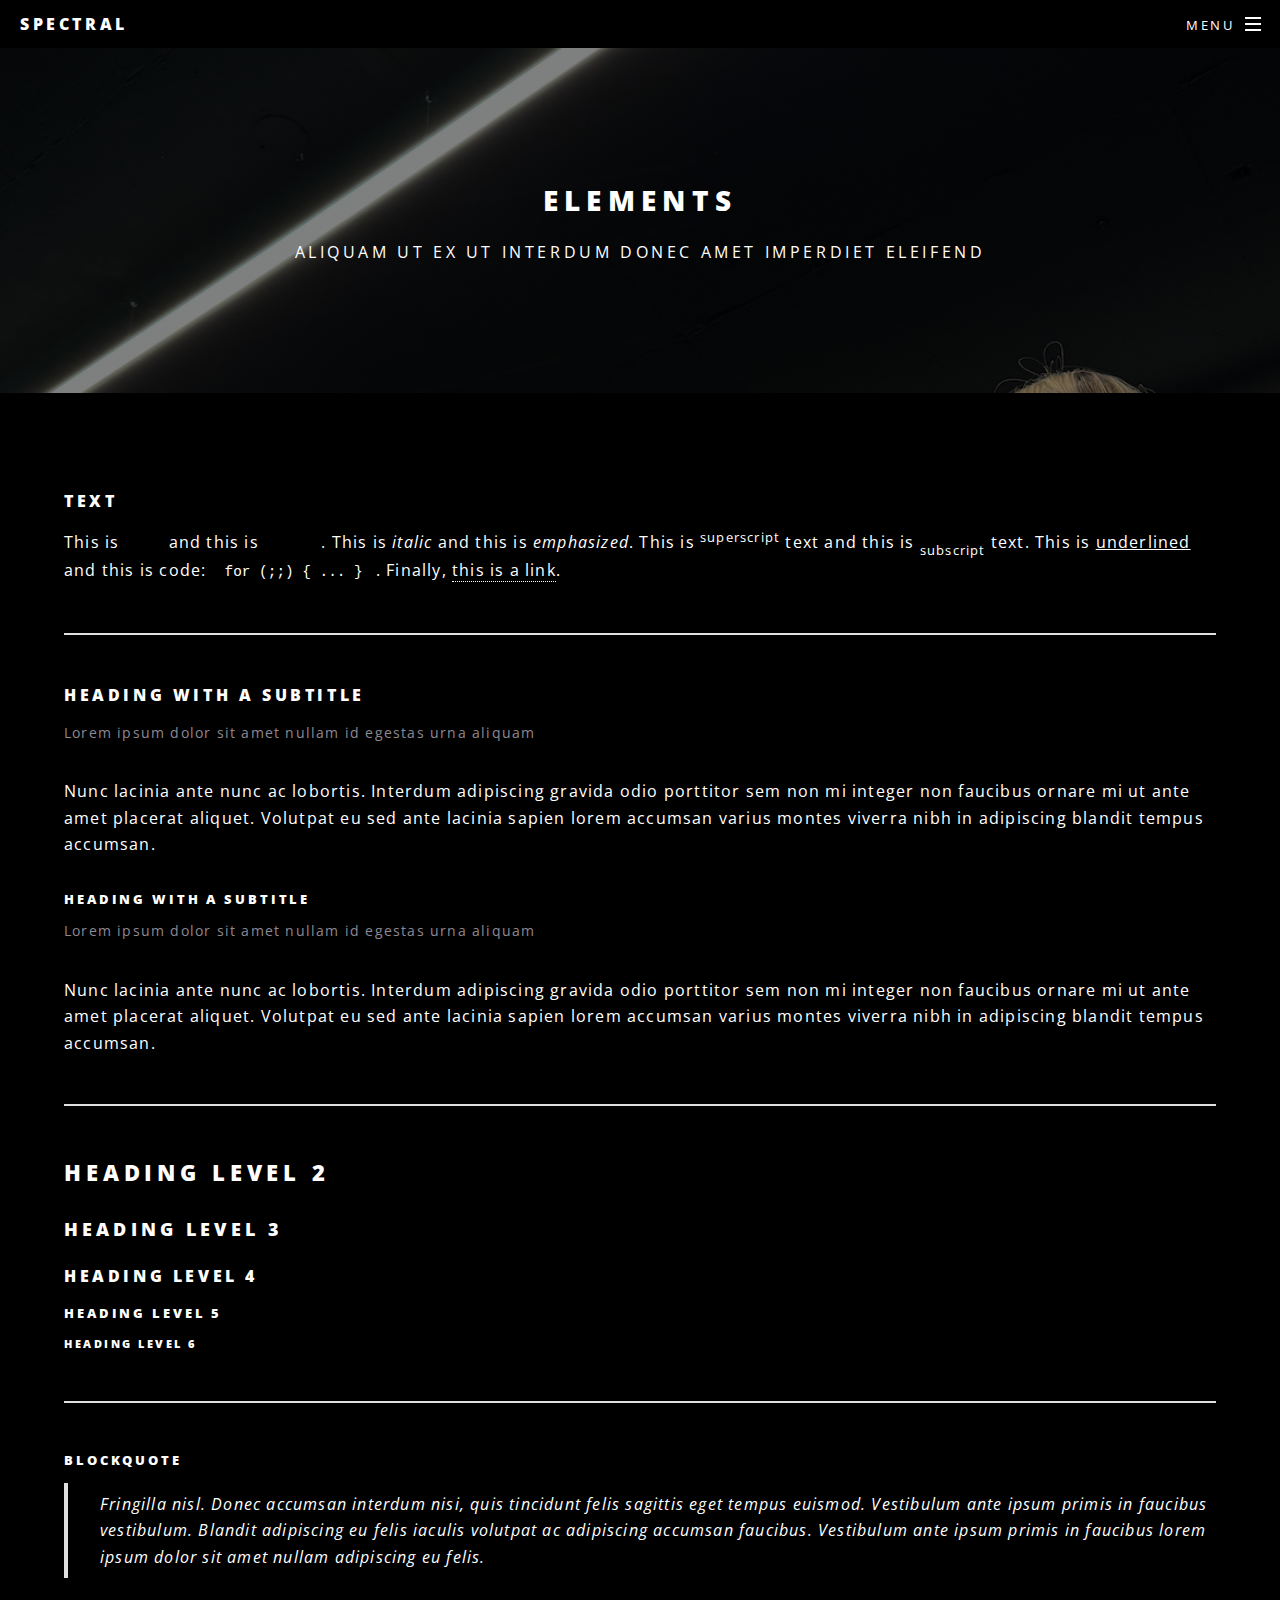
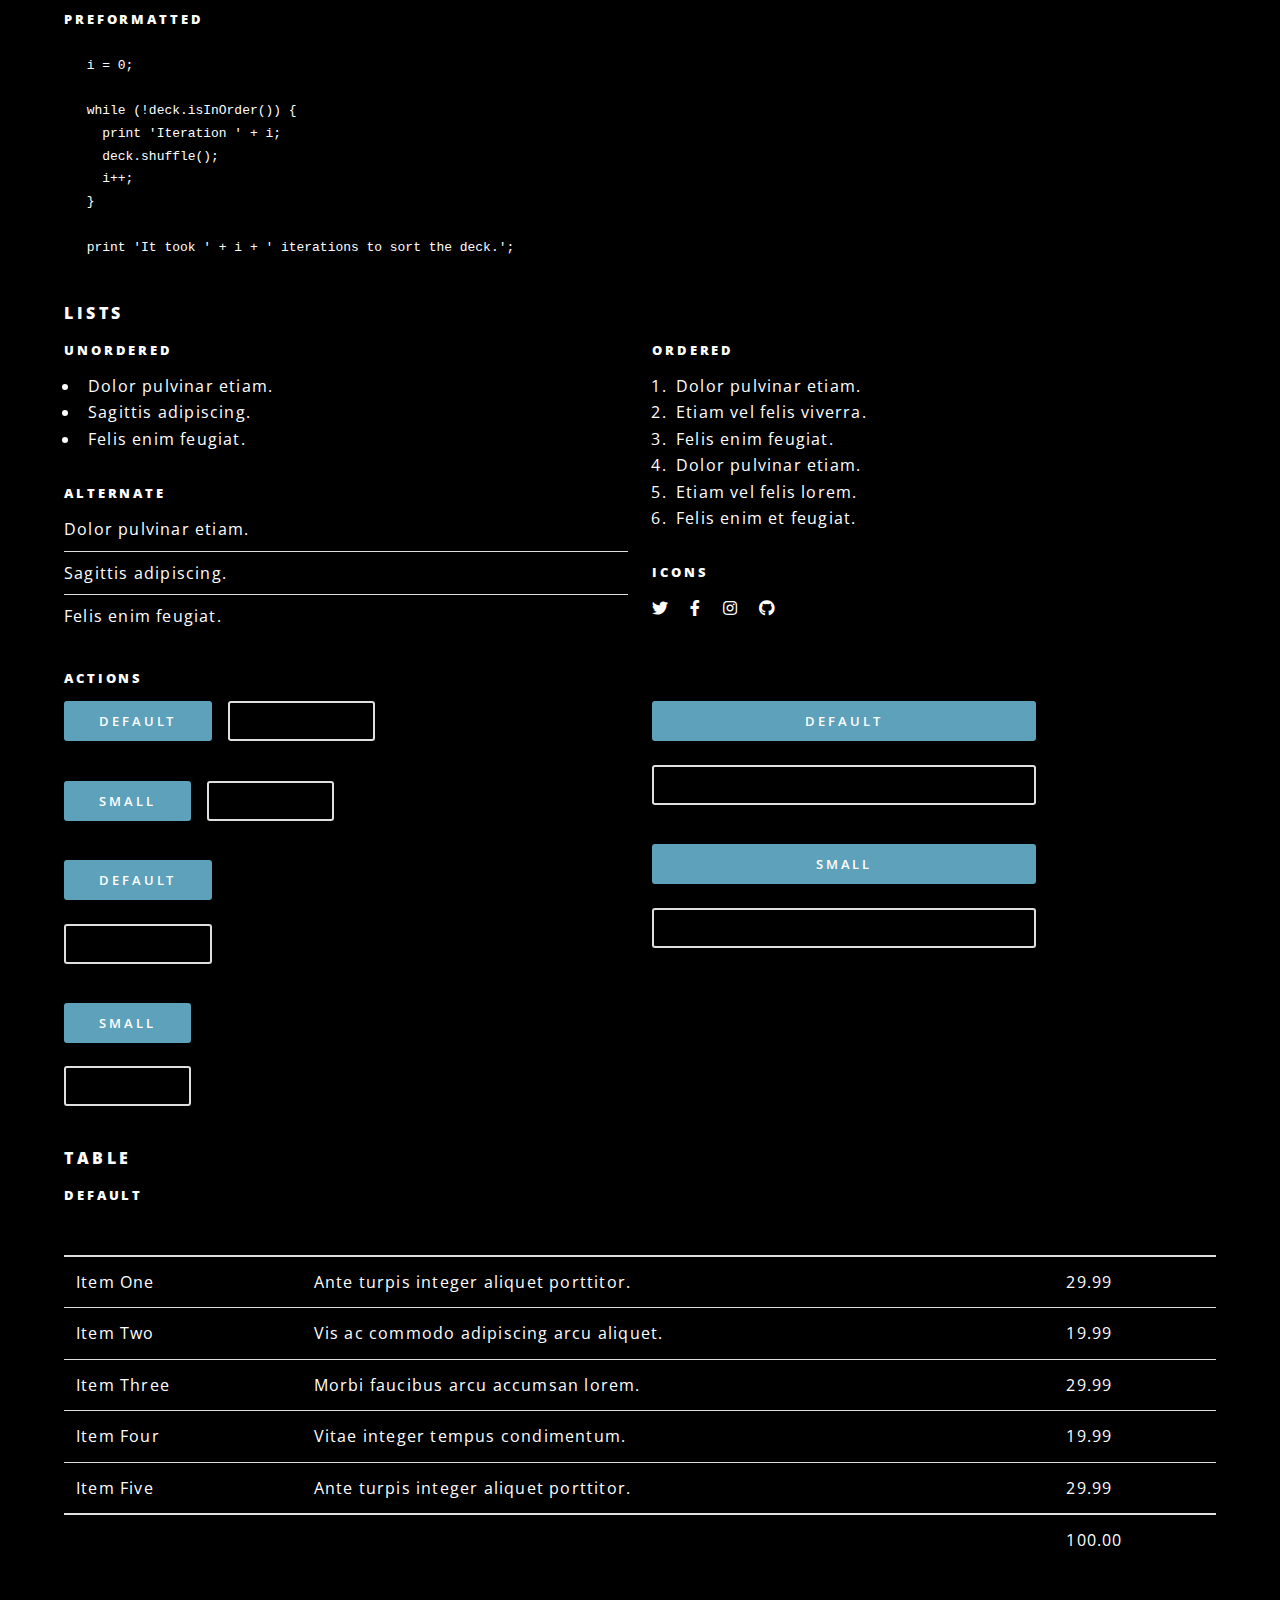
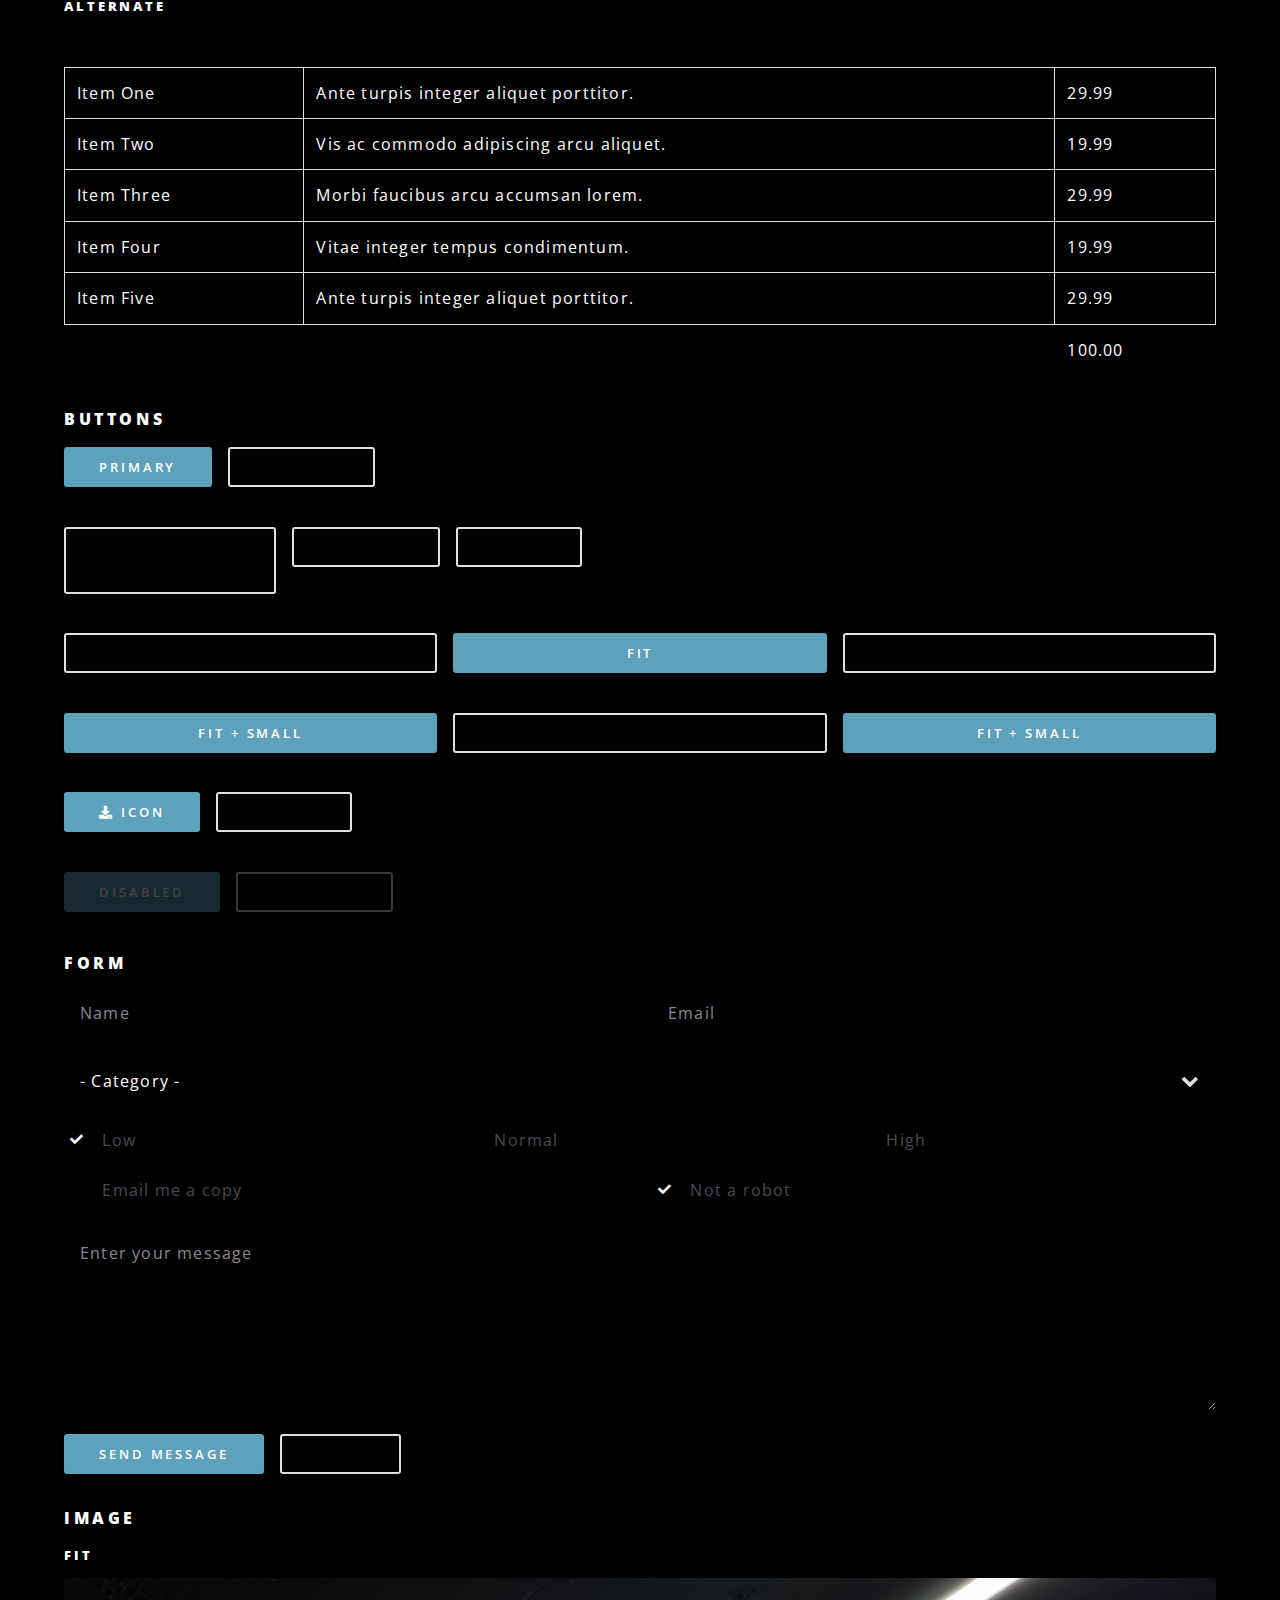
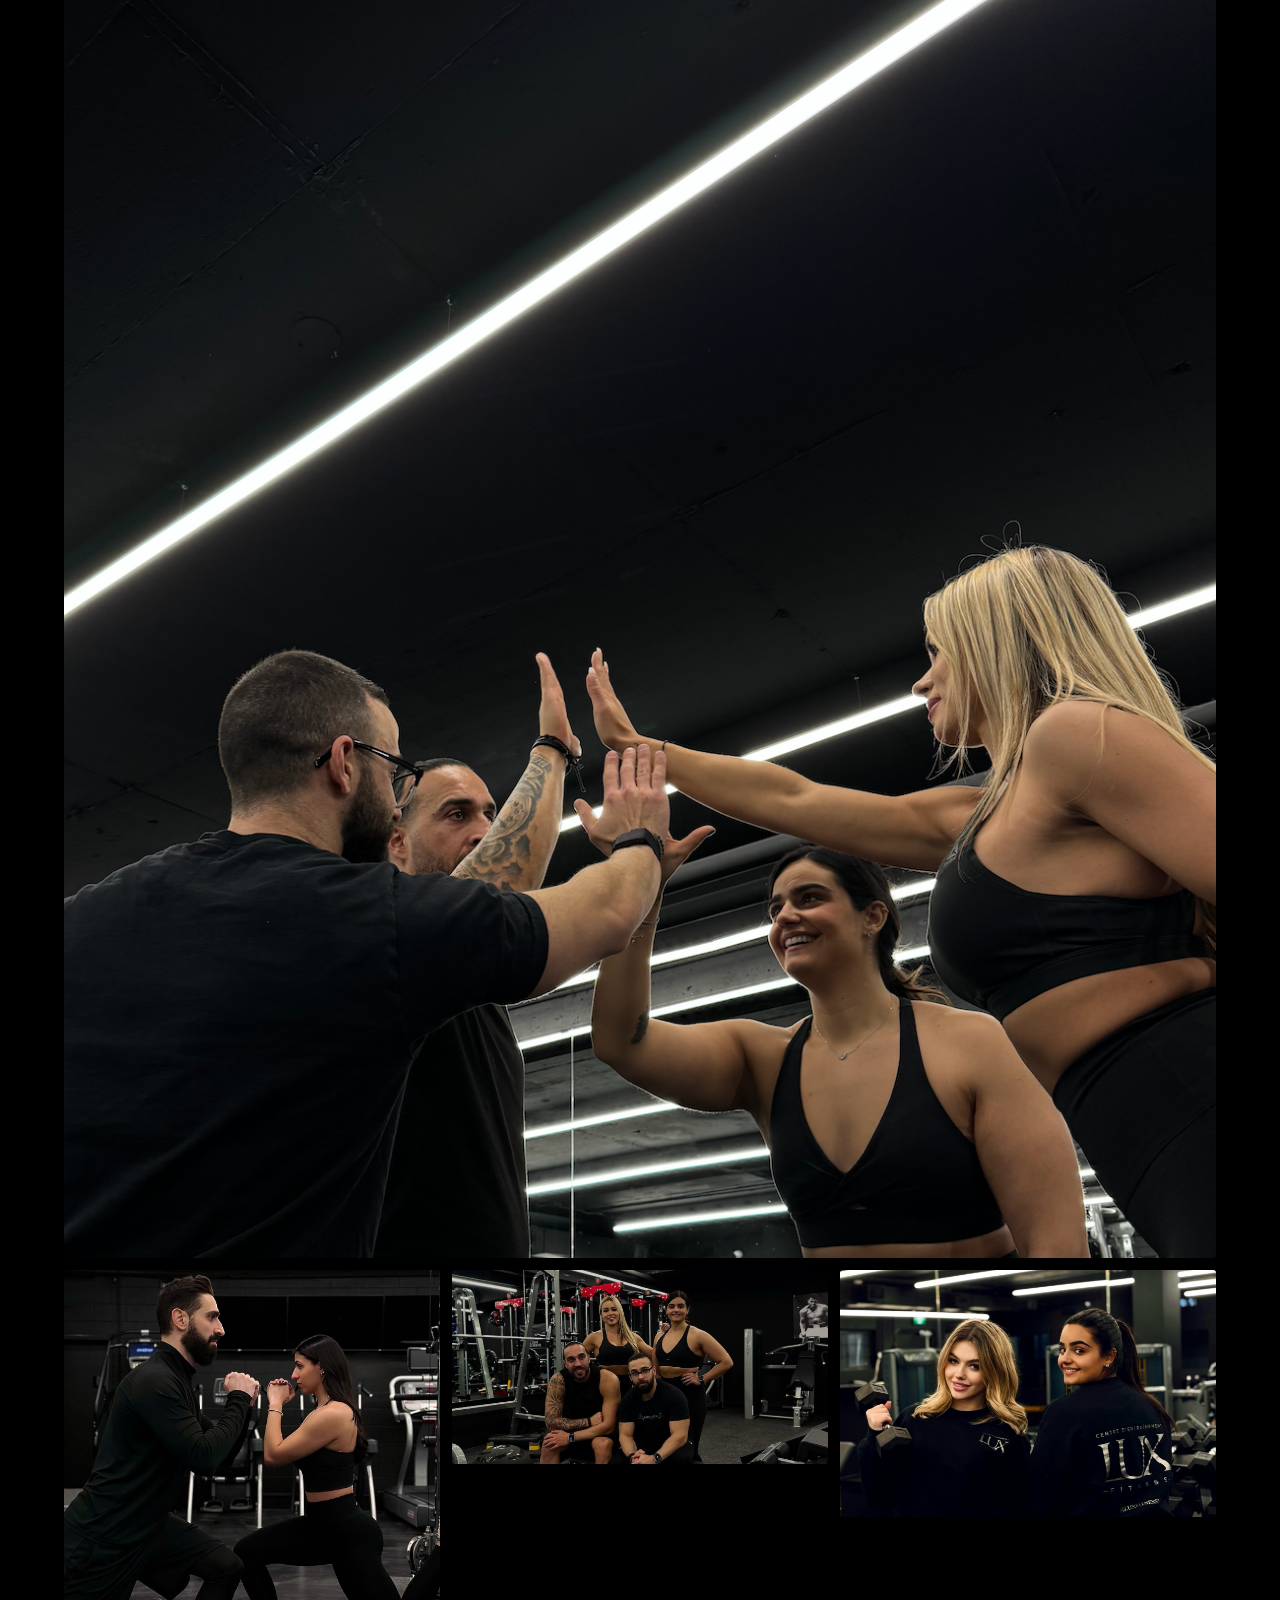
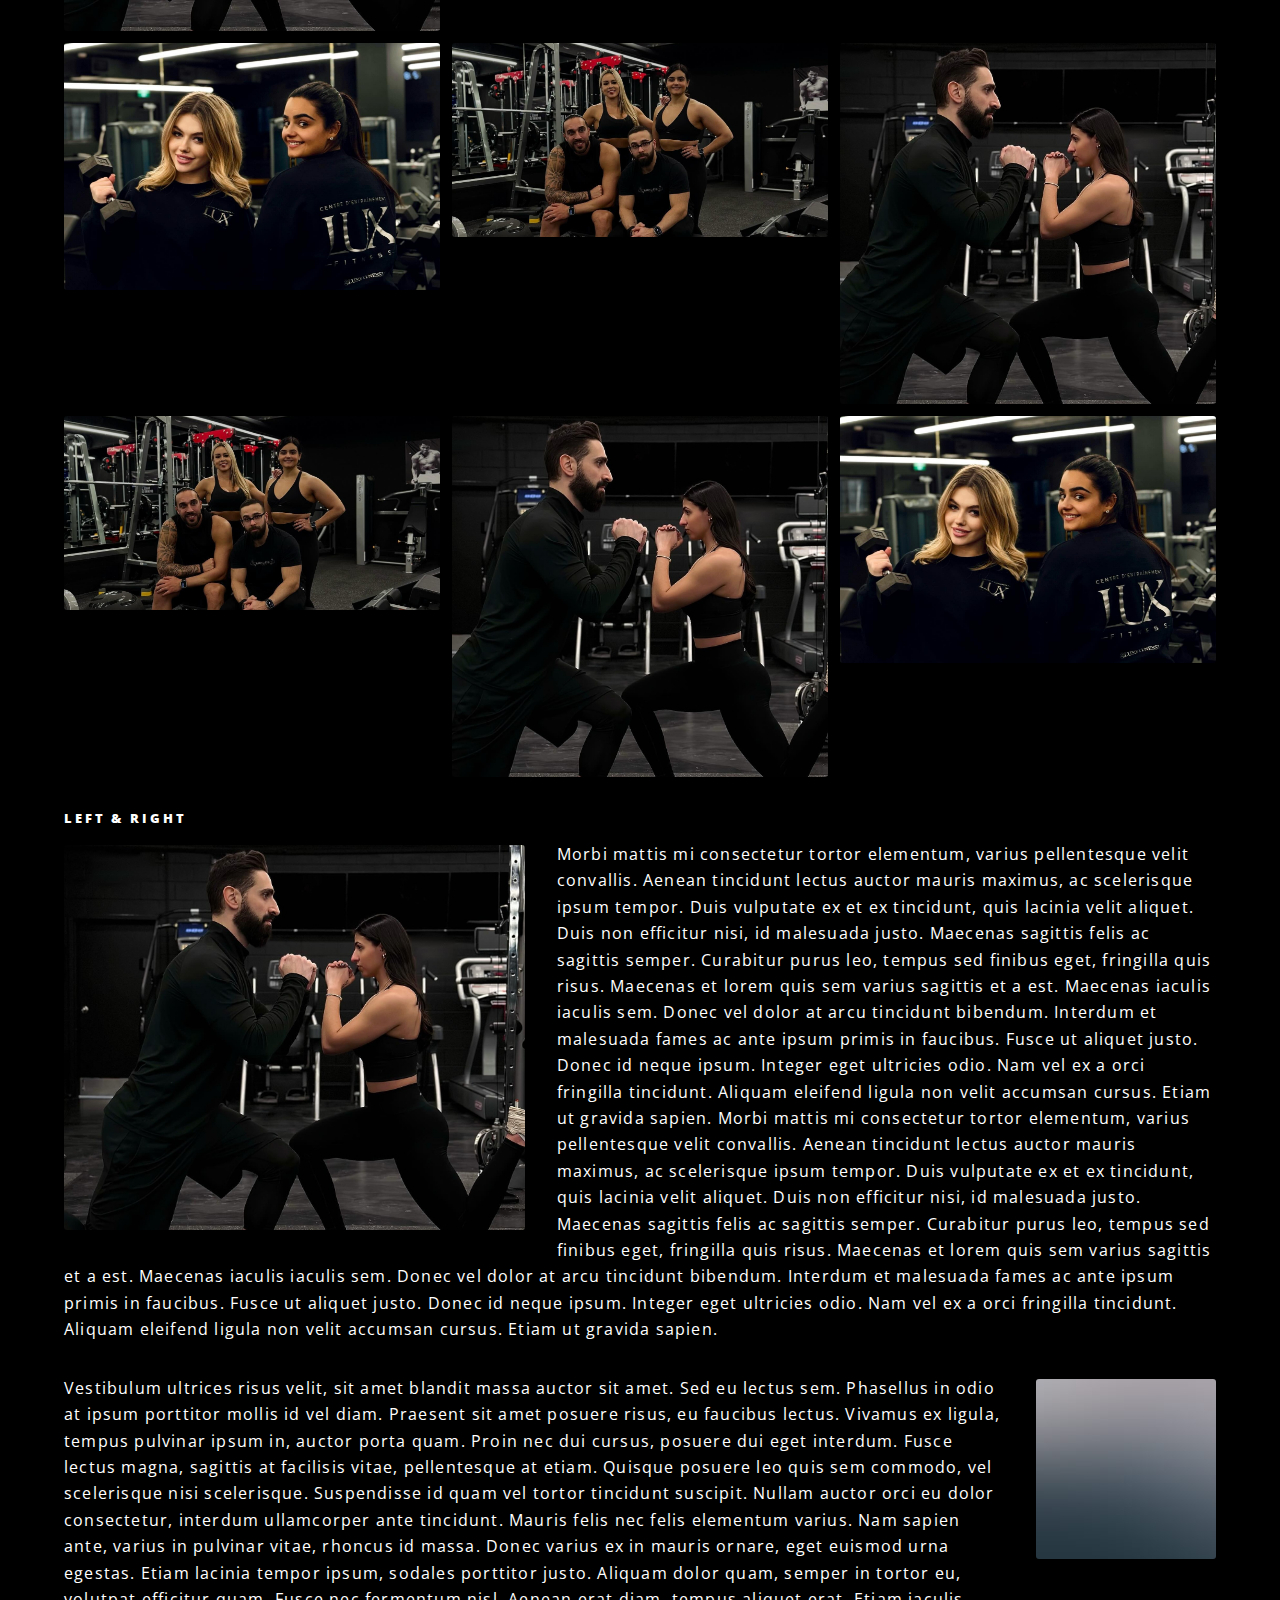
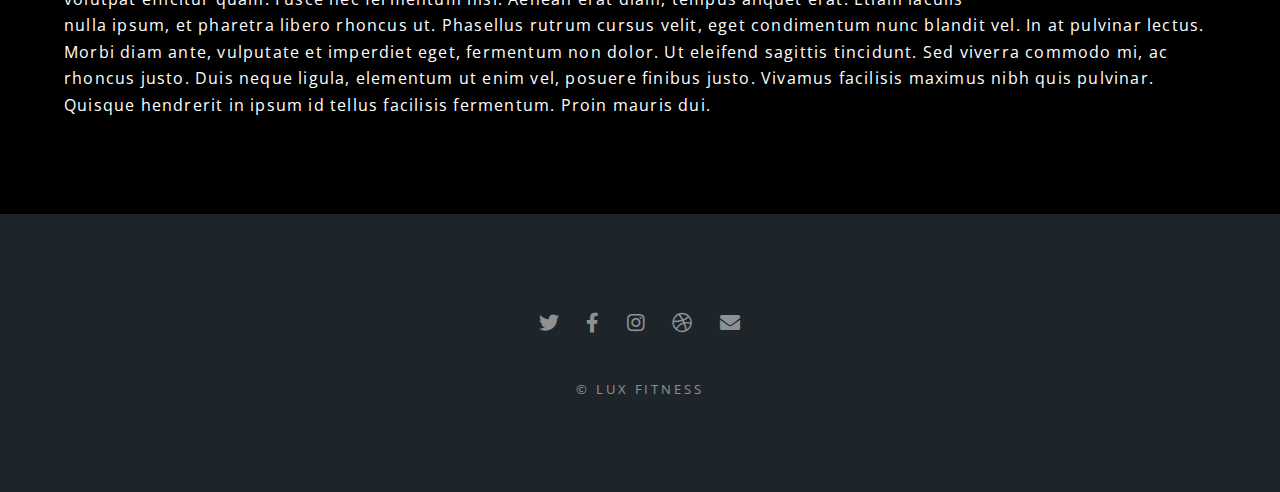
==== commit 626eb1f9: "deisng wip" ====
--- a/elements.html
+++ b/elements.html
@@ -367,7 +367,7 @@
 							<li><a href="#" class="icon solid fa-envelope"><span class="label">Email</span></a></li>
 						</ul>
 						<ul class="copyright">
-							<li>&copy; Untitled</li><li>Design: <a href="http://html5up.net">HTML5 UP</a></li>
+							<li>&copy; LUX Fitness</li>
 						</ul>
 					</footer>
 
--- a/assets/css/main.css
+++ b/assets/css/main.css
@@ -177,7 +177,7 @@
 }
 
 body {
-  background: #2e3842;
+  background: #000000;
 }
 
 body.is-preload *,
@@ -2050,7 +2050,7 @@
 
 input[type="checkbox"]:checked + label:before,
 input[type="radio"]:checked + label:before {
-  background: #2e3842;
+  background: #000000;
   color: #fff;
   content: "\f00c";
 }
@@ -2584,7 +2584,7 @@
 input[type="button"].primary,
 button.primary,
 .button.primary {
-  background-color: #ed4933;
+  background-color: #5da1bb;
   box-shadow: none !important;
   color: #ffffff !important;
 }
@@ -2795,15 +2795,15 @@
 }
 
 .spotlight:nth-child(1) {
-  background-color: rgba(0, 0, 0, 0.075);
+  background-color: rgba(0, 0, 0, 1);
 }
 
 .spotlight:nth-child(2) {
-  background-color: rgba(0, 0, 0, 0.15);
+  background-color: rgba(0, 0, 0, 1);
 }
 
 .spotlight:nth-child(3) {
-  background-color: rgba(0, 0, 0, 0.225);
+  background-color: rgba(0, 0, 0, 1);
 }
 
 .spotlight:nth-child(4) {
@@ -3065,11 +3065,11 @@
 }
 
 .wrapper.style2 {
-  background-color: #2e3842;
+  background-color: #000000;
 }
 
 .wrapper.style3 {
-  background-color: #3d3d3d;
+  background-color: #1a1a1a;
   color: #d3d4e4;
 }
 
@@ -3132,7 +3132,7 @@
 
 .wrapper.style3 select option {
   color: #ffffff;
-  background: #3d3d3d;
+  background: #1a1a1a;
 }
 
 .wrapper.style3 input[type="checkbox"] + label,
@@ -3148,7 +3148,7 @@
 .wrapper.style3 input[type="checkbox"]:checked + label:before,
 .wrapper.style3 input[type="radio"]:checked + label:before {
   background: #ffffff;
-  color: #3d3d3d;
+  color: #1a1a1a;
 }
 
 .wrapper.style3 ::-webkit-input-placeholder {
@@ -3239,13 +3239,13 @@
 }
 
 .wrapper.style5 {
-  background-color: #ffffff;
-  color: #4e4852;
+  background-color: #000000;
+  color: #ffffff;
 }
 
 .wrapper.style5 strong,
 .wrapper.style5 b {
-  color: #2e3842;
+  color: #000000;
 }
 
 .wrapper.style5 h2,
@@ -3253,7 +3253,7 @@
 .wrapper.style5 h4,
 .wrapper.style5 h5,
 .wrapper.style5 h6 {
-  color: #2e3842;
+  color: #ffffff;
 }
 
 .wrapper.style5 hr {
@@ -3285,7 +3285,7 @@
 }
 
 .wrapper.style5 label {
-  color: #2e3842;
+  color: #000000;
 }
 
 .wrapper.style5 input[type="text"],
@@ -3301,7 +3301,7 @@
 }
 
 .wrapper.style5 select option {
-  color: #2e3842;
+  color: #000000;
   background: #ffffff;
 }
 
@@ -3317,7 +3317,7 @@
 
 .wrapper.style5 input[type="checkbox"]:checked + label:before,
 .wrapper.style5 input[type="radio"]:checked + label:before {
-  background: #2e3842;
+  background: #000000;
   color: #ffffff;
 }
 
@@ -3358,7 +3358,7 @@
 }
 
 .wrapper.style5 table th {
-  color: #2e3842;
+  color: #000000;
 }
 
 .wrapper.style5 table thead {
@@ -3379,7 +3379,7 @@
 .wrapper.style5 button,
 .wrapper.style5 .button {
   box-shadow: inset 0 0 0 2px #dfdfdf;
-  color: #2e3842;
+  color: #000000;
 }
 
 .wrapper.style5 input[type="submit"]:hover,
@@ -3540,7 +3540,7 @@
   -webkit-transition: background-color 0.2s ease;
   -ms-transition: background-color 0.2s ease;
   transition: background-color 0.2s ease;
-  background: #2e3842;
+  background: #000000;
   height: 3em;
   left: 0;
   line-height: 3em;
@@ -3784,7 +3784,7 @@
   -ms-transition-delay: 1.25s;
   transition-delay: 1.25s;
   content: "";
-  background: #2e3842;
+  background: #000000;
   display: block;
   width: 100%;
   height: 100%;
@@ -4079,7 +4079,7 @@
 }
 
 body.landing #footer {
-  background-color: rgba(29, 36, 42, 0.9);
+  background-color: #0c0c0ce6;
 }
 
 body.is-mobile.landing #page-wrapper {
@@ -4116,3 +4116,27 @@
 body.is-mobile.landing #footer {
   background-color: #1d242a;
 }
+
+/* Show on mobile only */
+
+@media screen and (max-width: 736px) {
+  .mobile {
+    display: flex;
+  }
+
+  .desktop {
+    display: none;
+  }
+}
+
+/* Show on desktop only */
+
+@media screen and (min-width: 737px) {
+  .mobile {
+    display: none;
+  }
+
+  .desktop {
+    display: flex;
+  }
+}
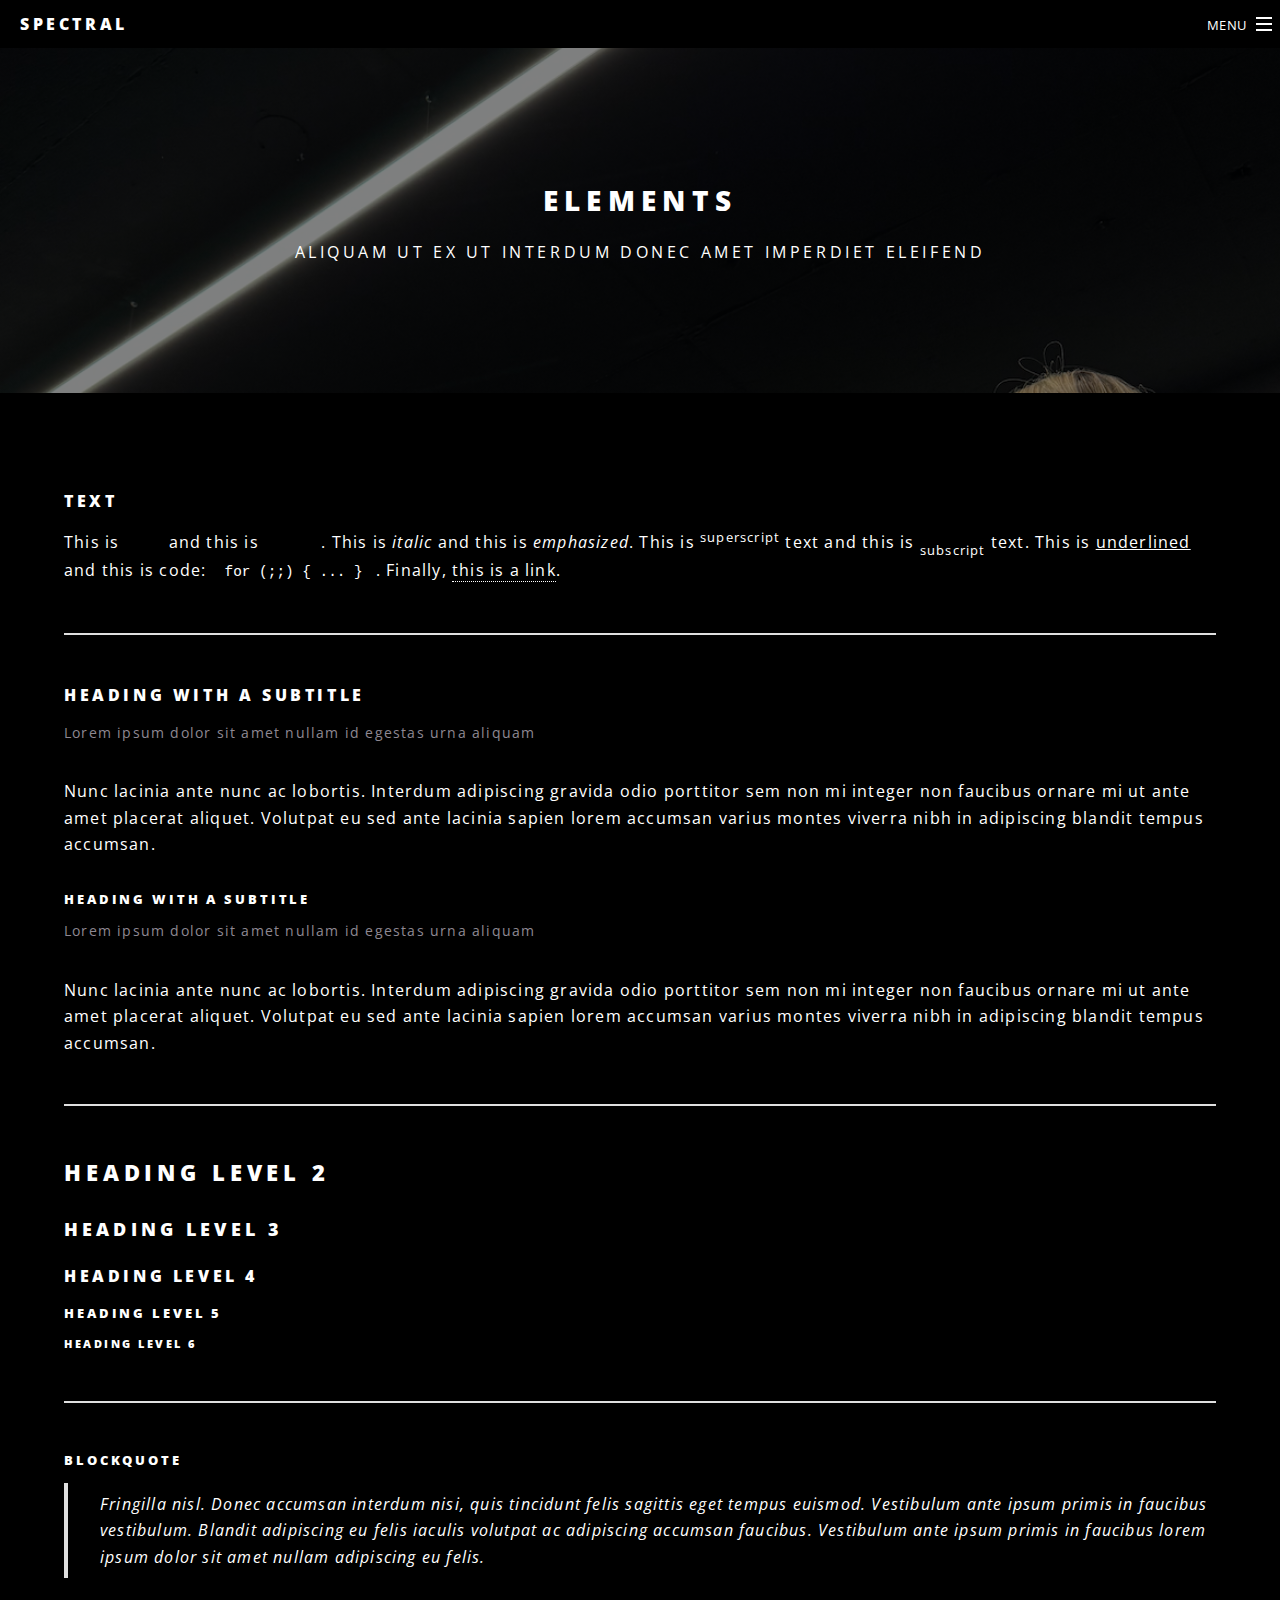
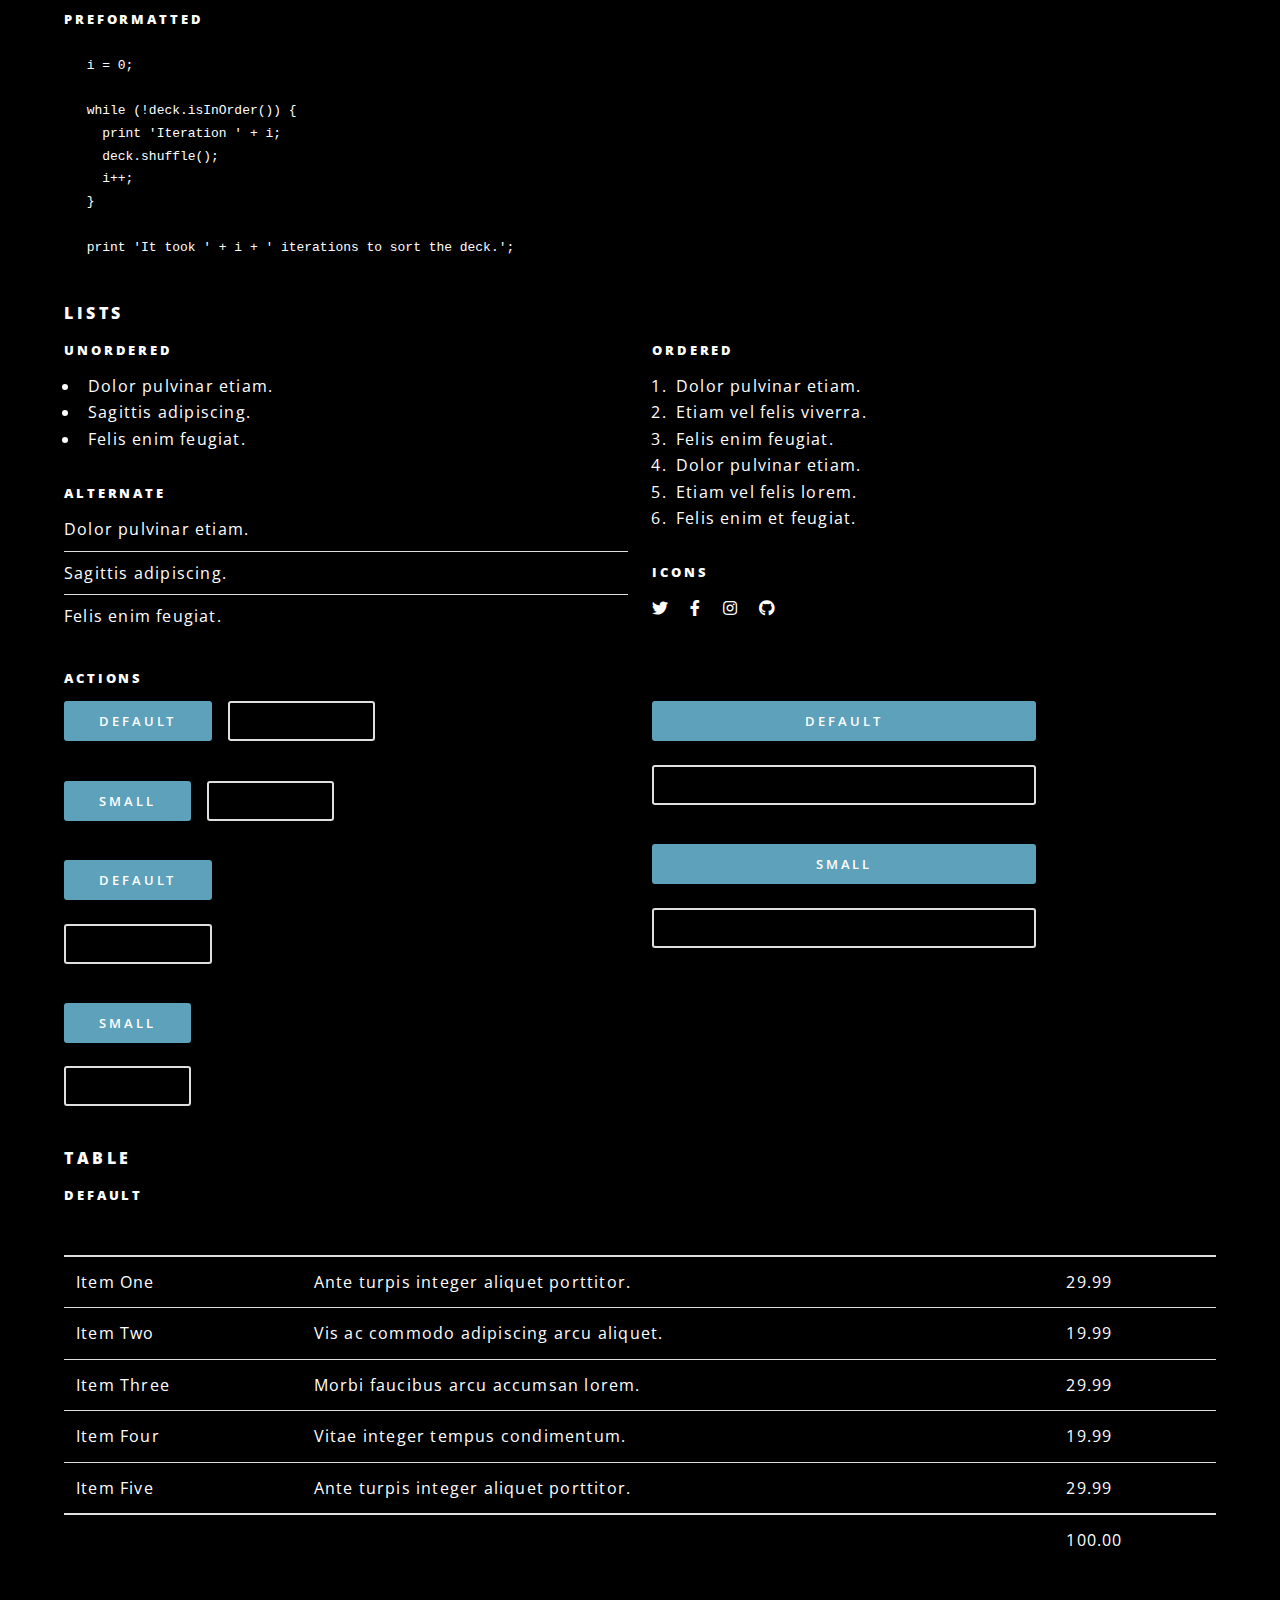
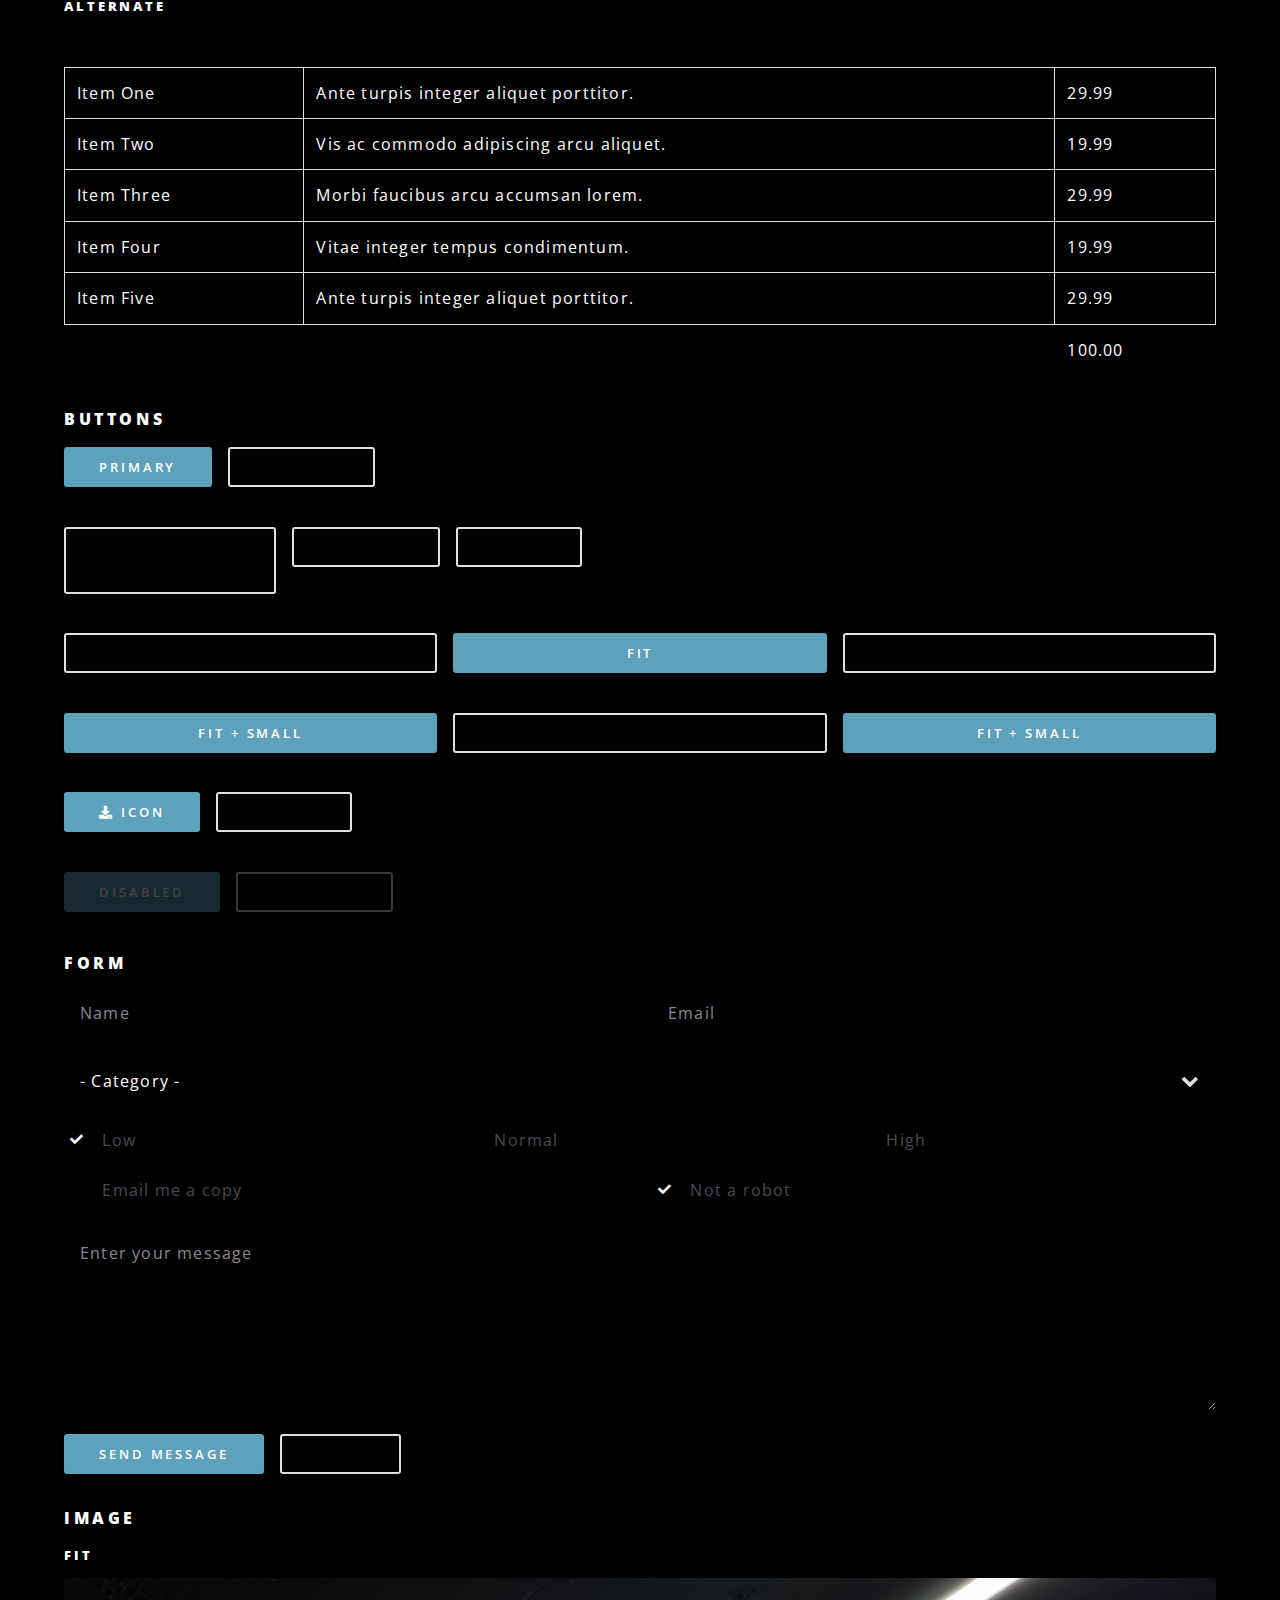
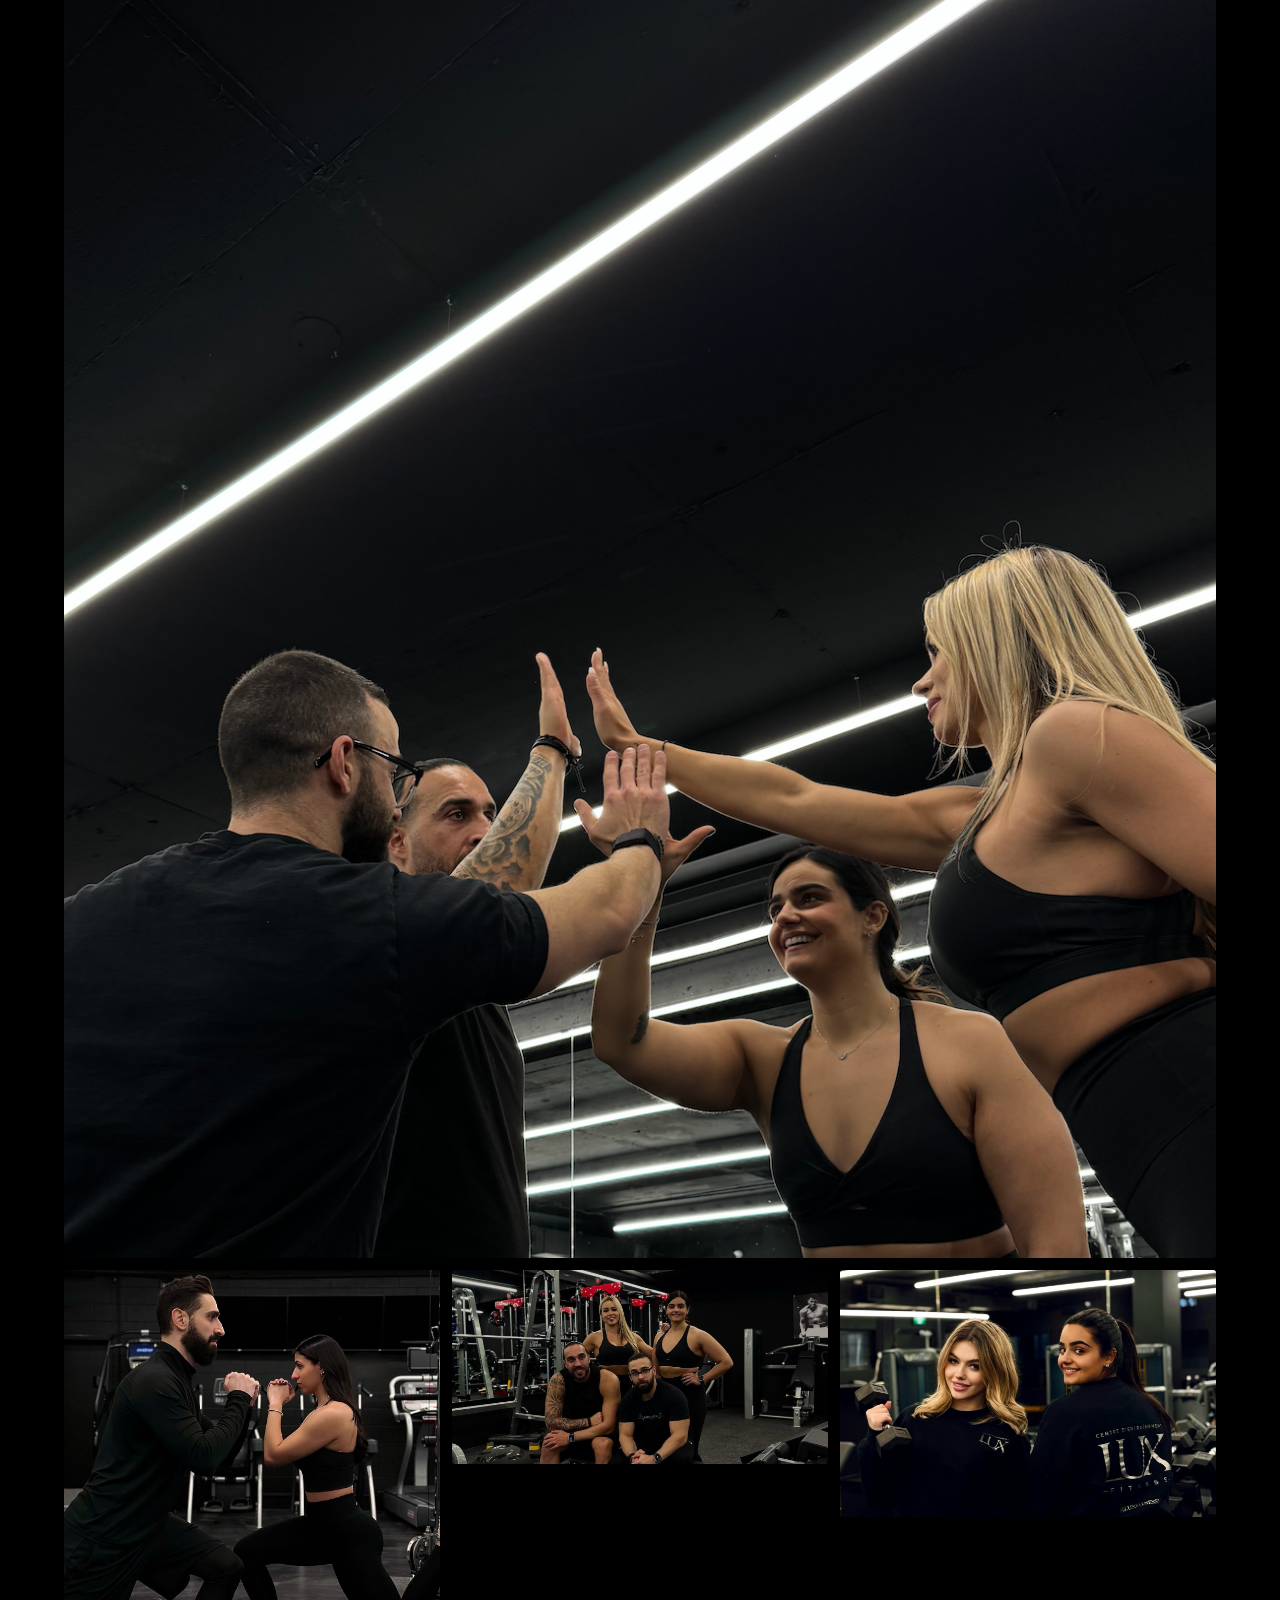
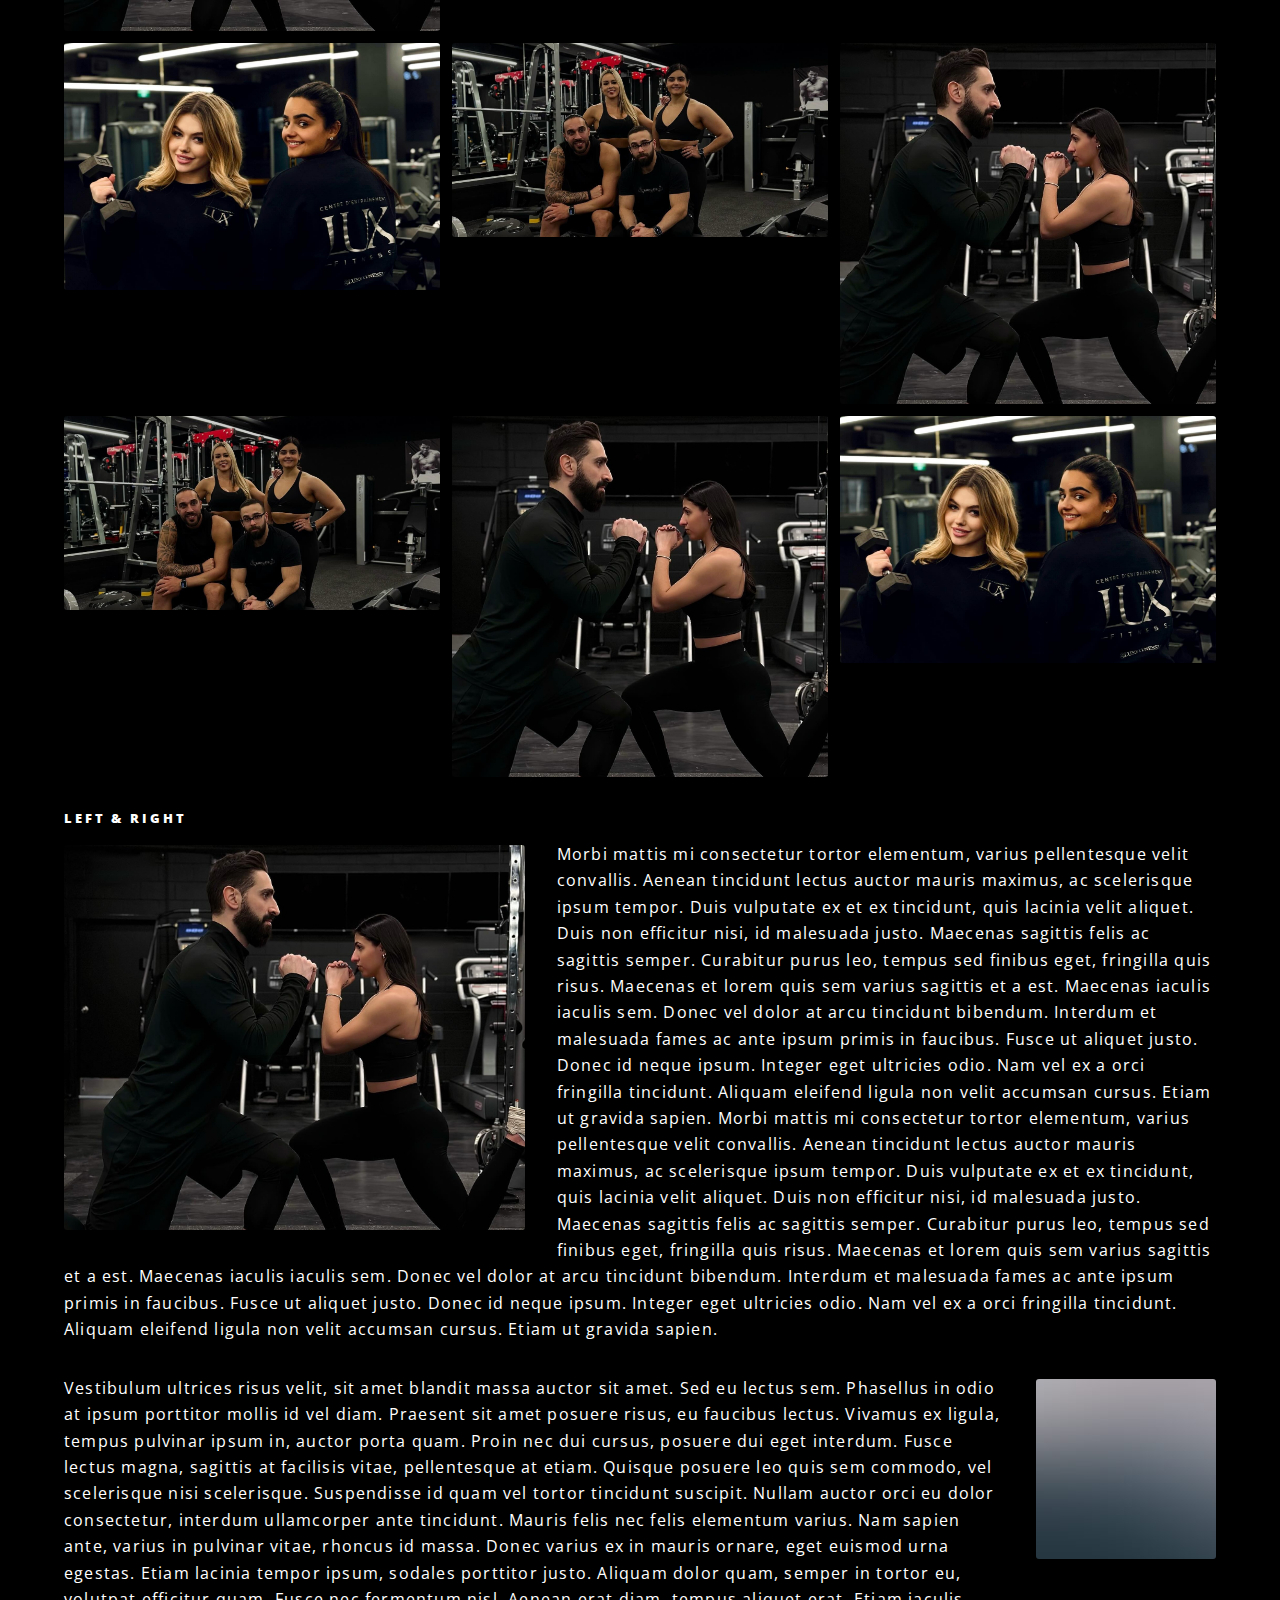
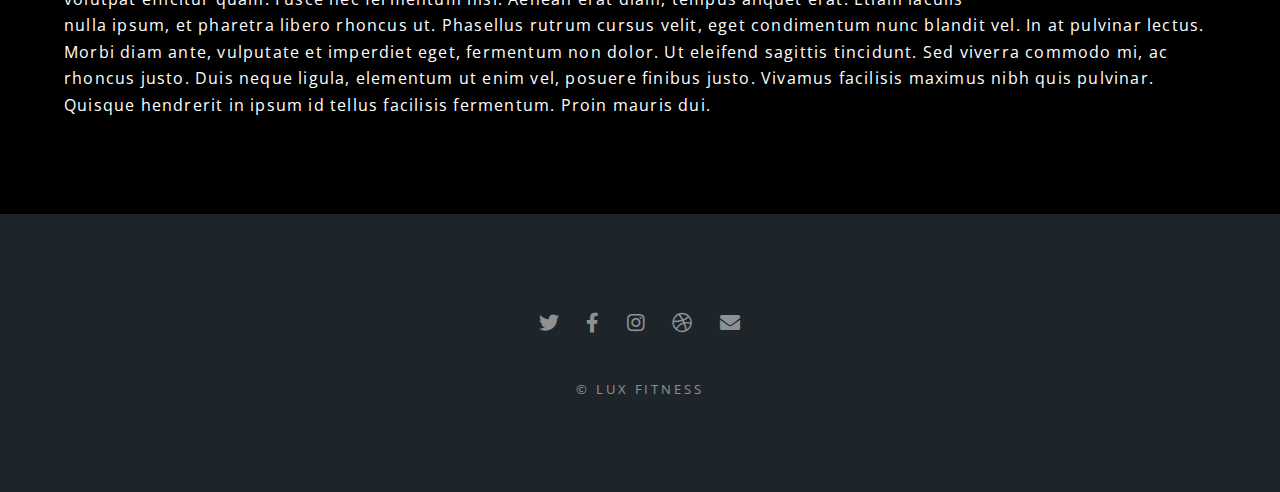
==== commit 318a41a8: "." ====
--- a/elements.html
+++ b/elements.html
@@ -1,79 +1,105 @@
-<!DOCTYPE HTML>
+<!DOCTYPE html>
 <!--
 	Spectral by HTML5 UP
 	html5up.net | @ajlkn
 	Free for personal and commercial use under the CCA 3.0 license (html5up.net/license)
 -->
 <html>
-	<head>
-		<title>Elements - Spectral by HTML5 UP</title>
-		<meta charset="utf-8" />
-		<meta name="viewport" content="width=device-width, initial-scale=1, user-scalable=no" />
-		<link rel="stylesheet" href="assets/css/main.css" />
-		<noscript><link rel="stylesheet" href="assets/css/noscript.css" /></noscript>
-	</head>
-	<body class="is-preload">
-
-		<!-- Page Wrapper -->
-			<div id="page-wrapper">
-
-				<!-- Header -->
-					<header id="header">
-						<h1><a href="index.html">Spectral</a></h1>
-						<nav id="nav">
-							<ul>
-								<li class="special">
-									<a href="#menu" class="menuToggle"><span>Menu</span></a>
-									<div id="menu">
-										<ul>
-											<li><a href="index.html">Home</a></li>
-											<li><a href="generic.html">Generic</a></li>
-											<li><a href="elements.html">Elements</a></li>
-											<li><a href="#">Sign Up</a></li>
-											<li><a href="#">Log In</a></li>
-										</ul>
-									</div>
-								</li>
-							</ul>
-						</nav>
-					</header>
-
-				<!-- Main -->
-					<article id="main">
-						<header>
-							<h2>Elements</h2>
-							<p>Aliquam ut ex ut interdum donec amet imperdiet eleifend</p>
-						</header>
-						<section class="wrapper style5">
-							<div class="inner">
-
-								<section>
-									<h4>Text</h4>
-									<p>This is <b>bold</b> and this is <strong>strong</strong>. This is <i>italic</i> and this is <em>emphasized</em>.
-									This is <sup>superscript</sup> text and this is <sub>subscript</sub> text.
-									This is <u>underlined</u> and this is code: <code>for (;;) { ... }</code>. Finally, <a href="#">this is a link</a>.</p>
-									<hr />
-									<header>
-										<h4>Heading with a Subtitle</h4>
-										<p>Lorem ipsum dolor sit amet nullam id egestas urna aliquam</p>
-									</header>
-									<p>Nunc lacinia ante nunc ac lobortis. Interdum adipiscing gravida odio porttitor sem non mi integer non faucibus ornare mi ut ante amet placerat aliquet. Volutpat eu sed ante lacinia sapien lorem accumsan varius montes viverra nibh in adipiscing blandit tempus accumsan.</p>
-									<header>
-										<h5>Heading with a Subtitle</h5>
-										<p>Lorem ipsum dolor sit amet nullam id egestas urna aliquam</p>
-									</header>
-									<p>Nunc lacinia ante nunc ac lobortis. Interdum adipiscing gravida odio porttitor sem non mi integer non faucibus ornare mi ut ante amet placerat aliquet. Volutpat eu sed ante lacinia sapien lorem accumsan varius montes viverra nibh in adipiscing blandit tempus accumsan.</p>
-									<hr />
-									<h2>Heading Level 2</h2>
-									<h3>Heading Level 3</h3>
-									<h4>Heading Level 4</h4>
-									<h5>Heading Level 5</h5>
-									<h6>Heading Level 6</h6>
-									<hr />
-									<h5>Blockquote</h5>
-									<blockquote>Fringilla nisl. Donec accumsan interdum nisi, quis tincidunt felis sagittis eget tempus euismod. Vestibulum ante ipsum primis in faucibus vestibulum. Blandit adipiscing eu felis iaculis volutpat ac adipiscing accumsan faucibus. Vestibulum ante ipsum primis in faucibus lorem ipsum dolor sit amet nullam adipiscing eu felis.</blockquote>
-									<h5>Preformatted</h5>
-									<pre><code>i = 0;
+  <head>
+    <title>Elements - Spectral by HTML5 UP</title>
+    <meta charset="utf-8" />
+    <meta
+      name="viewport"
+      content="width=device-width, initial-scale=1, user-scalable=no"
+    />
+    <link rel="stylesheet" href="assets/css/main.css" />
+    <noscript
+      ><link rel="stylesheet" href="assets/css/noscript.css"
+    /></noscript>
+  </head>
+  <body class="is-preload">
+    <!-- Page Wrapper -->
+    <div id="page-wrapper">
+      <!-- Header -->
+      <header id="header">
+        <h1><a href="index.html">Spectral</a></h1>
+        <nav id="nav">
+          <ul>
+            <li class="special">
+              <a href="#menu" class="menuToggle"><span>Menu</span></a>
+              <div id="menu">
+                <ul>
+                  <li><a href="index.html">Home</a></li>
+                  <li><a href="generic.html">Generic</a></li>
+                  <li><a href="elements.html">Elements</a></li>
+                  <li><a href="#">Sign Up</a></li>
+                  <li><a href="#">Log In</a></li>
+                </ul>
+              </div>
+            </li>
+          </ul>
+        </nav>
+      </header>
+
+      <!-- Main -->
+      <article id="main">
+        <header>
+          <h2>Elements</h2>
+          <p>Aliquam ut ex ut interdum donec amet imperdiet eleifend</p>
+        </header>
+        <section class="wrapper style5">
+          <div class="inner">
+            <section>
+              <h4>Text</h4>
+              <p>
+                This is <b>bold</b> and this is <strong>strong</strong>. This is
+                <i>italic</i> and this is <em>emphasized</em>. This is
+                <sup>superscript</sup> text and this is
+                <sub>subscript</sub> text. This is <u>underlined</u> and this is
+                code: <code>for (;;) { ... }</code>. Finally,
+                <a href="#">this is a link</a>.
+              </p>
+              <hr />
+              <header>
+                <h4>Heading with a Subtitle</h4>
+                <p>Lorem ipsum dolor sit amet nullam id egestas urna aliquam</p>
+              </header>
+              <p>
+                Nunc lacinia ante nunc ac lobortis. Interdum adipiscing gravida
+                odio porttitor sem non mi integer non faucibus ornare mi ut ante
+                amet placerat aliquet. Volutpat eu sed ante lacinia sapien lorem
+                accumsan varius montes viverra nibh in adipiscing blandit tempus
+                accumsan.
+              </p>
+              <header>
+                <h5>Heading with a Subtitle</h5>
+                <p>Lorem ipsum dolor sit amet nullam id egestas urna aliquam</p>
+              </header>
+              <p>
+                Nunc lacinia ante nunc ac lobortis. Interdum adipiscing gravida
+                odio porttitor sem non mi integer non faucibus ornare mi ut ante
+                amet placerat aliquet. Volutpat eu sed ante lacinia sapien lorem
+                accumsan varius montes viverra nibh in adipiscing blandit tempus
+                accumsan.
+              </p>
+              <hr />
+              <h2>Heading Level 2</h2>
+              <h3>Heading Level 3</h3>
+              <h4>Heading Level 4</h4>
+              <h5>Heading Level 5</h5>
+              <h6>Heading Level 6</h6>
+              <hr />
+              <h5>Blockquote</h5>
+              <blockquote>
+                Fringilla nisl. Donec accumsan interdum nisi, quis tincidunt
+                felis sagittis eget tempus euismod. Vestibulum ante ipsum primis
+                in faucibus vestibulum. Blandit adipiscing eu felis iaculis
+                volutpat ac adipiscing accumsan faucibus. Vestibulum ante ipsum
+                primis in faucibus lorem ipsum dolor sit amet nullam adipiscing
+                eu felis.
+              </blockquote>
+              <h5>Preformatted</h5>
+              <pre><code>i = 0;
 
 while (!deck.isInOrder()) {
   print 'Iteration ' + i;
@@ -82,305 +108,486 @@
 }
 
 print 'It took ' + i + ' iterations to sort the deck.';</code></pre>
-								</section>
-
-								<section>
-									<h4>Lists</h4>
-									<div class="row">
-										<div class="col-6 col-12-medium">
-											<h5>Unordered</h5>
-											<ul>
-												<li>Dolor pulvinar etiam.</li>
-												<li>Sagittis adipiscing.</li>
-												<li>Felis enim feugiat.</li>
-											</ul>
-											<h5>Alternate</h5>
-											<ul class="alt">
-												<li>Dolor pulvinar etiam.</li>
-												<li>Sagittis adipiscing.</li>
-												<li>Felis enim feugiat.</li>
-											</ul>
-										</div>
-										<div class="col-6 col-12-medium">
-											<h5>Ordered</h5>
-											<ol>
-												<li>Dolor pulvinar etiam.</li>
-												<li>Etiam vel felis viverra.</li>
-												<li>Felis enim feugiat.</li>
-												<li>Dolor pulvinar etiam.</li>
-												<li>Etiam vel felis lorem.</li>
-												<li>Felis enim et feugiat.</li>
-											</ol>
-											<h5>Icons</h5>
-											<ul class="icons">
-												<li><a href="#" class="icon brands fa-twitter"><span class="label">Twitter</span></a></li>
-												<li><a href="#" class="icon brands fa-facebook-f"><span class="label">Facebook</span></a></li>
-												<li><a href="#" class="icon brands fa-instagram"><span class="label">Instagram</span></a></li>
-												<li><a href="#" class="icon brands fa-github"><span class="label">Github</span></a></li>
-											</ul>
-										</div>
-									</div>
-									<h5>Actions</h5>
-									<div class="row">
-										<div class="col-6 col-12-medium">
-											<ul class="actions">
-												<li><a href="#" class="button primary">Default</a></li>
-												<li><a href="#" class="button">Default</a></li>
-											</ul>
-											<ul class="actions small">
-												<li><a href="#" class="button primary small">Small</a></li>
-												<li><a href="#" class="button small">Small</a></li>
-											</ul>
-											<ul class="actions stacked">
-												<li><a href="#" class="button primary">Default</a></li>
-												<li><a href="#" class="button">Default</a></li>
-											</ul>
-											<ul class="actions stacked">
-												<li><a href="#" class="button primary small">Small</a></li>
-												<li><a href="#" class="button small">Small</a></li>
-											</ul>
-										</div>
-										<div class="col-6 col-12-medium">
-											<ul class="actions stacked">
-												<li><a href="#" class="button primary fit">Default</a></li>
-												<li><a href="#" class="button fit">Default</a></li>
-											</ul>
-											<ul class="actions stacked">
-												<li><a href="#" class="button primary small fit">Small</a></li>
-												<li><a href="#" class="button small fit">Small</a></li>
-											</ul>
-										</div>
-									</div>
-								</section>
-
-								<section>
-									<h4>Table</h4>
-									<h5>Default</h5>
-									<div class="table-wrapper">
-										<table>
-											<thead>
-												<tr>
-													<th>Name</th>
-													<th>Description</th>
-													<th>Price</th>
-												</tr>
-											</thead>
-											<tbody>
-												<tr>
-													<td>Item One</td>
-													<td>Ante turpis integer aliquet porttitor.</td>
-													<td>29.99</td>
-												</tr>
-												<tr>
-													<td>Item Two</td>
-													<td>Vis ac commodo adipiscing arcu aliquet.</td>
-													<td>19.99</td>
-												</tr>
-												<tr>
-													<td>Item Three</td>
-													<td> Morbi faucibus arcu accumsan lorem.</td>
-													<td>29.99</td>
-												</tr>
-												<tr>
-													<td>Item Four</td>
-													<td>Vitae integer tempus condimentum.</td>
-													<td>19.99</td>
-												</tr>
-												<tr>
-													<td>Item Five</td>
-													<td>Ante turpis integer aliquet porttitor.</td>
-													<td>29.99</td>
-												</tr>
-											</tbody>
-											<tfoot>
-												<tr>
-													<td colspan="2"></td>
-													<td>100.00</td>
-												</tr>
-											</tfoot>
-										</table>
-									</div>
-
-									<h5>Alternate</h5>
-									<div class="table-wrapper">
-										<table class="alt">
-											<thead>
-												<tr>
-													<th>Name</th>
-													<th>Description</th>
-													<th>Price</th>
-												</tr>
-											</thead>
-											<tbody>
-												<tr>
-													<td>Item One</td>
-													<td>Ante turpis integer aliquet porttitor.</td>
-													<td>29.99</td>
-												</tr>
-												<tr>
-													<td>Item Two</td>
-													<td>Vis ac commodo adipiscing arcu aliquet.</td>
-													<td>19.99</td>
-												</tr>
-												<tr>
-													<td>Item Three</td>
-													<td> Morbi faucibus arcu accumsan lorem.</td>
-													<td>29.99</td>
-												</tr>
-												<tr>
-													<td>Item Four</td>
-													<td>Vitae integer tempus condimentum.</td>
-													<td>19.99</td>
-												</tr>
-												<tr>
-													<td>Item Five</td>
-													<td>Ante turpis integer aliquet porttitor.</td>
-													<td>29.99</td>
-												</tr>
-											</tbody>
-											<tfoot>
-												<tr>
-													<td colspan="2"></td>
-													<td>100.00</td>
-												</tr>
-											</tfoot>
-										</table>
-									</div>
-								</section>
-
-								<section>
-									<h4>Buttons</h4>
-									<ul class="actions">
-										<li><a href="#" class="button primary">Primary</a></li>
-										<li><a href="#" class="button">Default</a></li>
-									</ul>
-									<ul class="actions">
-										<li><a href="#" class="button large">Large</a></li>
-										<li><a href="#" class="button">Default</a></li>
-										<li><a href="#" class="button small">Small</a></li>
-									</ul>
-									<ul class="actions fit">
-										<li><a href="#" class="button fit">Fit</a></li>
-										<li><a href="#" class="button primary fit">Fit</a></li>
-										<li><a href="#" class="button fit">Fit</a></li>
-									</ul>
-									<ul class="actions fit small">
-										<li><a href="#" class="button primary fit small">Fit + Small</a></li>
-										<li><a href="#" class="button fit small">Fit + Small</a></li>
-										<li><a href="#" class="button primary fit small">Fit + Small</a></li>
-									</ul>
-									<ul class="actions">
-										<li><a href="#" class="button primary icon solid fa-download">Icon</a></li>
-										<li><a href="#" class="button icon solid fa-download">Icon</a></li>
-									</ul>
-									<ul class="actions">
-										<li><span class="button primary disabled">Disabled</span></li>
-										<li><span class="button disabled">Disabled</span></li>
-									</ul>
-								</section>
-
-								<section>
-									<h4>Form</h4>
-									<form method="post" action="#">
-										<div class="row gtr-uniform">
-											<div class="col-6 col-12-xsmall">
-												<input type="text" name="demo-name" id="demo-name" value="" placeholder="Name" />
-											</div>
-											<div class="col-6 col-12-xsmall">
-												<input type="email" name="demo-email" id="demo-email" value="" placeholder="Email" />
-											</div>
-											<div class="col-12">
-												<select name="demo-category" id="demo-category">
-													<option value="">- Category -</option>
-													<option value="1">Manufacturing</option>
-													<option value="1">Shipping</option>
-													<option value="1">Administration</option>
-													<option value="1">Human Resources</option>
-												</select>
-											</div>
-											<div class="col-4 col-12-small">
-												<input type="radio" id="demo-priority-low" name="demo-priority" checked>
-												<label for="demo-priority-low">Low</label>
-											</div>
-											<div class="col-4 col-12-small">
-												<input type="radio" id="demo-priority-normal" name="demo-priority">
-												<label for="demo-priority-normal">Normal</label>
-											</div>
-											<div class="col-4 col-12-small">
-												<input type="radio" id="demo-priority-high" name="demo-priority">
-												<label for="demo-priority-high">High</label>
-											</div>
-											<div class="col-6 col-12-small">
-												<input type="checkbox" id="demo-copy" name="demo-copy">
-												<label for="demo-copy">Email me a copy</label>
-											</div>
-											<div class="col-6 col-12-small">
-												<input type="checkbox" id="demo-human" name="demo-human" checked>
-												<label for="demo-human">Not a robot</label>
-											</div>
-											<div class="col-12">
-												<textarea name="demo-message" id="demo-message" placeholder="Enter your message" rows="6"></textarea>
-											</div>
-											<div class="col-12">
-												<ul class="actions">
-													<li><input type="submit" value="Send Message" class="primary" /></li>
-													<li><input type="reset" value="Reset" /></li>
-												</ul>
-											</div>
-										</div>
-									</form>
-								</section>
-
-								<section>
-									<h4>Image</h4>
-									<h5>Fit</h5>
-									<div class="box alt">
-										<div class="row gtr-50 gtr-uniform">
-											<div class="col-12"><span class="image fit"><img src="images/banner.jpg" alt="" /></span></div>
-											<div class="col-4"><span class="image fit"><img src="images/pic01.jpg" alt="" /></span></div>
-											<div class="col-4"><span class="image fit"><img src="images/pic02.jpg" alt="" /></span></div>
-											<div class="col-4"><span class="image fit"><img src="images/pic03.jpg" alt="" /></span></div>
-											<div class="col-4"><span class="image fit"><img src="images/pic03.jpg" alt="" /></span></div>
-											<div class="col-4"><span class="image fit"><img src="images/pic02.jpg" alt="" /></span></div>
-											<div class="col-4"><span class="image fit"><img src="images/pic01.jpg" alt="" /></span></div>
-											<div class="col-4"><span class="image fit"><img src="images/pic02.jpg" alt="" /></span></div>
-											<div class="col-4"><span class="image fit"><img src="images/pic01.jpg" alt="" /></span></div>
-											<div class="col-4"><span class="image fit"><img src="images/pic03.jpg" alt="" /></span></div>
-										</div>
-									</div>
-									<h5>Left &amp; Right</h5>
-									<p><span class="image left"><img src="images/pic04.jpg" alt="" /></span>Morbi mattis mi consectetur tortor elementum, varius pellentesque velit convallis. Aenean tincidunt lectus auctor mauris maximus, ac scelerisque ipsum tempor. Duis vulputate ex et ex tincidunt, quis lacinia velit aliquet. Duis non efficitur nisi, id malesuada justo. Maecenas sagittis felis ac sagittis semper. Curabitur purus leo, tempus sed finibus eget, fringilla quis risus. Maecenas et lorem quis sem varius sagittis et a est. Maecenas iaculis iaculis sem. Donec vel dolor at arcu tincidunt bibendum. Interdum et malesuada fames ac ante ipsum primis in faucibus. Fusce ut aliquet justo. Donec id neque ipsum. Integer eget ultricies odio. Nam vel ex a orci fringilla tincidunt. Aliquam eleifend ligula non velit accumsan cursus. Etiam ut gravida sapien. Morbi mattis mi consectetur tortor elementum, varius pellentesque velit convallis. Aenean tincidunt lectus auctor mauris maximus, ac scelerisque ipsum tempor. Duis vulputate ex et ex tincidunt, quis lacinia velit aliquet. Duis non efficitur nisi, id malesuada justo. Maecenas sagittis felis ac sagittis semper. Curabitur purus leo, tempus sed finibus eget, fringilla quis risus. Maecenas et lorem quis sem varius sagittis et a est. Maecenas iaculis iaculis sem. Donec vel dolor at arcu tincidunt bibendum. Interdum et malesuada fames ac ante ipsum primis in faucibus. Fusce ut aliquet justo. Donec id neque ipsum. Integer eget ultricies odio. Nam vel ex a orci fringilla tincidunt. Aliquam eleifend ligula non velit accumsan cursus. Etiam ut gravida sapien.</p>
-									<p><span class="image right"><img src="images/pic05.jpg" alt="" /></span>Vestibulum ultrices risus velit, sit amet blandit massa auctor sit amet. Sed eu lectus sem. Phasellus in odio at ipsum porttitor mollis id vel diam. Praesent sit amet posuere risus, eu faucibus lectus. Vivamus ex ligula, tempus pulvinar ipsum in, auctor porta quam. Proin nec dui cursus, posuere dui eget interdum. Fusce lectus magna, sagittis at facilisis vitae, pellentesque at etiam. Quisque posuere leo quis sem commodo, vel scelerisque nisi scelerisque. Suspendisse id quam vel tortor tincidunt suscipit. Nullam auctor orci eu dolor consectetur, interdum ullamcorper ante tincidunt. Mauris felis nec felis elementum varius. Nam sapien ante, varius in pulvinar vitae, rhoncus id massa. Donec varius ex in mauris ornare, eget euismod urna egestas. Etiam lacinia tempor ipsum, sodales porttitor justo. Aliquam dolor quam, semper in tortor eu, volutpat efficitur quam. Fusce nec fermentum nisl. Aenean erat diam, tempus aliquet erat. Etiam iaculis nulla ipsum, et pharetra libero rhoncus ut. Phasellus rutrum cursus velit, eget condimentum nunc blandit vel. In at pulvinar lectus. Morbi diam ante, vulputate et imperdiet eget, fermentum non dolor. Ut eleifend sagittis tincidunt. Sed viverra commodo mi, ac rhoncus justo. Duis neque ligula, elementum ut enim vel, posuere finibus justo. Vivamus facilisis maximus nibh quis pulvinar. Quisque hendrerit in ipsum id tellus facilisis fermentum. Proin mauris dui.</p>
-								</section>
-
-							</div>
-						</section>
-					</article>
-
-				<!-- Footer -->
-					<footer id="footer">
-						<ul class="icons">
-							<li><a href="#" class="icon brands fa-twitter"><span class="label">Twitter</span></a></li>
-							<li><a href="#" class="icon brands fa-facebook-f"><span class="label">Facebook</span></a></li>
-							<li><a href="#" class="icon brands fa-instagram"><span class="label">Instagram</span></a></li>
-							<li><a href="#" class="icon brands fa-dribbble"><span class="label">Dribbble</span></a></li>
-							<li><a href="#" class="icon solid fa-envelope"><span class="label">Email</span></a></li>
-						</ul>
-						<ul class="copyright">
-							<li>&copy; LUX Fitness</li>
-						</ul>
-					</footer>
-
-			</div>
-
-		<!-- Scripts -->
-			<script src="assets/js/jquery.min.js"></script>
-			<script src="assets/js/jquery.scrollex.min.js"></script>
-			<script src="assets/js/jquery.scrolly.min.js"></script>
-			<script src="assets/js/browser.min.js"></script>
-			<script src="assets/js/breakpoints.min.js"></script>
-			<script src="assets/js/util.js"></script>
-			<script src="assets/js/main.js"></script>
-
-	</body>
-</html>+            </section>
+
+            <section>
+              <h4>Lists</h4>
+              <div class="row">
+                <div class="col-6 col-12-medium">
+                  <h5>Unordered</h5>
+                  <ul>
+                    <li>Dolor pulvinar etiam.</li>
+                    <li>Sagittis adipiscing.</li>
+                    <li>Felis enim feugiat.</li>
+                  </ul>
+                  <h5>Alternate</h5>
+                  <ul class="alt">
+                    <li>Dolor pulvinar etiam.</li>
+                    <li>Sagittis adipiscing.</li>
+                    <li>Felis enim feugiat.</li>
+                  </ul>
+                </div>
+                <div class="col-6 col-12-medium">
+                  <h5>Ordered</h5>
+                  <ol>
+                    <li>Dolor pulvinar etiam.</li>
+                    <li>Etiam vel felis viverra.</li>
+                    <li>Felis enim feugiat.</li>
+                    <li>Dolor pulvinar etiam.</li>
+                    <li>Etiam vel felis lorem.</li>
+                    <li>Felis enim et feugiat.</li>
+                  </ol>
+                  <h5>Icons</h5>
+                  <ul class="icons">
+                    <li>
+                      <a href="#" class="icon brands fa-twitter"
+                        ><span class="label">Twitter</span></a
+                      >
+                    </li>
+                    <li>
+                      <a href="#" class="icon brands fa-facebook-f"
+                        ><span class="label">Facebook</span></a
+                      >
+                    </li>
+                    <li>
+                      <a href="#" class="icon brands fa-instagram"
+                        ><span class="label">Instagram</span></a
+                      >
+                    </li>
+                    <li>
+                      <a href="#" class="icon brands fa-github"
+                        ><span class="label">Github</span></a
+                      >
+                    </li>
+                  </ul>
+                </div>
+              </div>
+              <h5>Actions</h5>
+              <div class="row">
+                <div class="col-6 col-12-medium">
+                  <ul class="actions">
+                    <li><a href="#" class="button primary">Default</a></li>
+                    <li><a href="#" class="button">Default</a></li>
+                  </ul>
+                  <ul class="actions small">
+                    <li><a href="#" class="button primary small">Small</a></li>
+                    <li><a href="#" class="button small">Small</a></li>
+                  </ul>
+                  <ul class="actions stacked">
+                    <li><a href="#" class="button primary">Default</a></li>
+                    <li><a href="#" class="button">Default</a></li>
+                  </ul>
+                  <ul class="actions stacked">
+                    <li><a href="#" class="button primary small">Small</a></li>
+                    <li><a href="#" class="button small">Small</a></li>
+                  </ul>
+                </div>
+                <div class="col-6 col-12-medium">
+                  <ul class="actions stacked">
+                    <li><a href="#" class="button primary fit">Default</a></li>
+                    <li><a href="#" class="button fit">Default</a></li>
+                  </ul>
+                  <ul class="actions stacked">
+                    <li>
+                      <a href="#" class="button primary small fit">Small</a>
+                    </li>
+                    <li><a href="#" class="button small fit">Small</a></li>
+                  </ul>
+                </div>
+              </div>
+            </section>
+
+            <section>
+              <h4>Table</h4>
+              <h5>Default</h5>
+              <div class="table-wrapper">
+                <table>
+                  <thead>
+                    <tr>
+                      <th>Name</th>
+                      <th>Description</th>
+                      <th>Price</th>
+                    </tr>
+                  </thead>
+                  <tbody>
+                    <tr>
+                      <td>Item One</td>
+                      <td>Ante turpis integer aliquet porttitor.</td>
+                      <td>29.99</td>
+                    </tr>
+                    <tr>
+                      <td>Item Two</td>
+                      <td>Vis ac commodo adipiscing arcu aliquet.</td>
+                      <td>19.99</td>
+                    </tr>
+                    <tr>
+                      <td>Item Three</td>
+                      <td>Morbi faucibus arcu accumsan lorem.</td>
+                      <td>29.99</td>
+                    </tr>
+                    <tr>
+                      <td>Item Four</td>
+                      <td>Vitae integer tempus condimentum.</td>
+                      <td>19.99</td>
+                    </tr>
+                    <tr>
+                      <td>Item Five</td>
+                      <td>Ante turpis integer aliquet porttitor.</td>
+                      <td>29.99</td>
+                    </tr>
+                  </tbody>
+                  <tfoot>
+                    <tr>
+                      <td colspan="2"></td>
+                      <td>100.00</td>
+                    </tr>
+                  </tfoot>
+                </table>
+              </div>
+
+              <h5>Alternate</h5>
+              <div class="table-wrapper">
+                <table class="alt">
+                  <thead>
+                    <tr>
+                      <th>Name</th>
+                      <th>Description</th>
+                      <th>Price</th>
+                    </tr>
+                  </thead>
+                  <tbody>
+                    <tr>
+                      <td>Item One</td>
+                      <td>Ante turpis integer aliquet porttitor.</td>
+                      <td>29.99</td>
+                    </tr>
+                    <tr>
+                      <td>Item Two</td>
+                      <td>Vis ac commodo adipiscing arcu aliquet.</td>
+                      <td>19.99</td>
+                    </tr>
+                    <tr>
+                      <td>Item Three</td>
+                      <td>Morbi faucibus arcu accumsan lorem.</td>
+                      <td>29.99</td>
+                    </tr>
+                    <tr>
+                      <td>Item Four</td>
+                      <td>Vitae integer tempus condimentum.</td>
+                      <td>19.99</td>
+                    </tr>
+                    <tr>
+                      <td>Item Five</td>
+                      <td>Ante turpis integer aliquet porttitor.</td>
+                      <td>29.99</td>
+                    </tr>
+                  </tbody>
+                  <tfoot>
+                    <tr>
+                      <td colspan="2"></td>
+                      <td>100.00</td>
+                    </tr>
+                  </tfoot>
+                </table>
+              </div>
+            </section>
+
+            <section>
+              <h4>Buttons</h4>
+              <ul class="actions">
+                <li><a href="#" class="button primary">Primary</a></li>
+                <li><a href="#" class="button">Default</a></li>
+              </ul>
+              <ul class="actions">
+                <li><a href="#" class="button large">Large</a></li>
+                <li><a href="#" class="button">Default</a></li>
+                <li><a href="#" class="button small">Small</a></li>
+              </ul>
+              <ul class="actions fit">
+                <li><a href="#" class="button fit">Fit</a></li>
+                <li><a href="#" class="button primary fit">Fit</a></li>
+                <li><a href="#" class="button fit">Fit</a></li>
+              </ul>
+              <ul class="actions fit small">
+                <li>
+                  <a href="#" class="button primary fit small">Fit + Small</a>
+                </li>
+                <li><a href="#" class="button fit small">Fit + Small</a></li>
+                <li>
+                  <a href="#" class="button primary fit small">Fit + Small</a>
+                </li>
+              </ul>
+              <ul class="actions">
+                <li>
+                  <a href="#" class="button primary icon solid fa-download"
+                    >Icon</a
+                  >
+                </li>
+                <li>
+                  <a href="#" class="button icon solid fa-download">Icon</a>
+                </li>
+              </ul>
+              <ul class="actions">
+                <li><span class="button primary disabled">Disabled</span></li>
+                <li><span class="button disabled">Disabled</span></li>
+              </ul>
+            </section>
+
+            <section>
+              <h4>Form</h4>
+              <form method="post" action="#">
+                <div class="row gtr-uniform">
+                  <div class="col-6 col-12-xsmall">
+                    <input
+                      type="text"
+                      name="demo-name"
+                      id="demo-name"
+                      value=""
+                      placeholder="Name"
+                    />
+                  </div>
+                  <div class="col-6 col-12-xsmall">
+                    <input
+                      type="email"
+                      name="demo-email"
+                      id="demo-email"
+                      value=""
+                      placeholder="Email"
+                    />
+                  </div>
+                  <div class="col-12">
+                    <select name="demo-category" id="demo-category">
+                      <option value="">- Category -</option>
+                      <option value="1">Manufacturing</option>
+                      <option value="1">Shipping</option>
+                      <option value="1">Administration</option>
+                      <option value="1">Human Resources</option>
+                    </select>
+                  </div>
+                  <div class="col-4 col-12-small">
+                    <input
+                      type="radio"
+                      id="demo-priority-low"
+                      name="demo-priority"
+                      checked
+                    />
+                    <label for="demo-priority-low">Low</label>
+                  </div>
+                  <div class="col-4 col-12-small">
+                    <input
+                      type="radio"
+                      id="demo-priority-normal"
+                      name="demo-priority"
+                    />
+                    <label for="demo-priority-normal">Normal</label>
+                  </div>
+                  <div class="col-4 col-12-small">
+                    <input
+                      type="radio"
+                      id="demo-priority-high"
+                      name="demo-priority"
+                    />
+                    <label for="demo-priority-high">High</label>
+                  </div>
+                  <div class="col-6 col-12-small">
+                    <input type="checkbox" id="demo-copy" name="demo-copy" />
+                    <label for="demo-copy">Email me a copy</label>
+                  </div>
+                  <div class="col-6 col-12-small">
+                    <input
+                      type="checkbox"
+                      id="demo-human"
+                      name="demo-human"
+                      checked
+                    />
+                    <label for="demo-human">Not a robot</label>
+                  </div>
+                  <div class="col-12">
+                    <textarea
+                      name="demo-message"
+                      id="demo-message"
+                      placeholder="Enter your message"
+                      rows="6"
+                    ></textarea>
+                  </div>
+                  <div class="col-12">
+                    <ul class="actions">
+                      <li>
+                        <input
+                          type="submit"
+                          value="Send Message"
+                          class="primary"
+                        />
+                      </li>
+                      <li><input type="reset" value="Reset" /></li>
+                    </ul>
+                  </div>
+                </div>
+              </form>
+            </section>
+
+            <section>
+              <h4>Image</h4>
+              <h5>Fit</h5>
+              <div class="box alt">
+                <div class="row gtr-50 gtr-uniform">
+                  <div class="col-12">
+                    <span class="image fit"
+                      ><img src="images/banner.jpg" alt=""
+                    /></span>
+                  </div>
+                  <div class="col-4">
+                    <span class="image fit"
+                      ><img src="images/pic01.jpg" alt=""
+                    /></span>
+                  </div>
+                  <div class="col-4">
+                    <span class="image fit"
+                      ><img src="images/pic02.jpg" alt=""
+                    /></span>
+                  </div>
+                  <div class="col-4">
+                    <span class="image fit"
+                      ><img src="images/pic03.jpg" alt=""
+                    /></span>
+                  </div>
+                  <div class="col-4">
+                    <span class="image fit"
+                      ><img src="images/pic03.jpg" alt=""
+                    /></span>
+                  </div>
+                  <div class="col-4">
+                    <span class="image fit"
+                      ><img src="images/pic02.jpg" alt=""
+                    /></span>
+                  </div>
+                  <div class="col-4">
+                    <span class="image fit"
+                      ><img src="images/pic01.jpg" alt=""
+                    /></span>
+                  </div>
+                  <div class="col-4">
+                    <span class="image fit"
+                      ><img src="images/pic02.jpg" alt=""
+                    /></span>
+                  </div>
+                  <div class="col-4">
+                    <span class="image fit"
+                      ><img src="images/pic01.jpg" alt=""
+                    /></span>
+                  </div>
+                  <div class="col-4">
+                    <span class="image fit"
+                      ><img src="images/pic03.jpg" alt=""
+                    /></span>
+                  </div>
+                </div>
+              </div>
+              <h5>Left &amp; Right</h5>
+              <p>
+                <span class="image left"
+                  ><img src="images/pic04.jpg" alt="" /></span
+                >Morbi mattis mi consectetur tortor elementum, varius
+                pellentesque velit convallis. Aenean tincidunt lectus auctor
+                mauris maximus, ac scelerisque ipsum tempor. Duis vulputate ex
+                et ex tincidunt, quis lacinia velit aliquet. Duis non efficitur
+                nisi, id malesuada justo. Maecenas sagittis felis ac sagittis
+                semper. Curabitur purus leo, tempus sed finibus eget, fringilla
+                quis risus. Maecenas et lorem quis sem varius sagittis et a est.
+                Maecenas iaculis iaculis sem. Donec vel dolor at arcu tincidunt
+                bibendum. Interdum et malesuada fames ac ante ipsum primis in
+                faucibus. Fusce ut aliquet justo. Donec id neque ipsum. Integer
+                eget ultricies odio. Nam vel ex a orci fringilla tincidunt.
+                Aliquam eleifend ligula non velit accumsan cursus. Etiam ut
+                gravida sapien. Morbi mattis mi consectetur tortor elementum,
+                varius pellentesque velit convallis. Aenean tincidunt lectus
+                auctor mauris maximus, ac scelerisque ipsum tempor. Duis
+                vulputate ex et ex tincidunt, quis lacinia velit aliquet. Duis
+                non efficitur nisi, id malesuada justo. Maecenas sagittis felis
+                ac sagittis semper. Curabitur purus leo, tempus sed finibus
+                eget, fringilla quis risus. Maecenas et lorem quis sem varius
+                sagittis et a est. Maecenas iaculis iaculis sem. Donec vel dolor
+                at arcu tincidunt bibendum. Interdum et malesuada fames ac ante
+                ipsum primis in faucibus. Fusce ut aliquet justo. Donec id neque
+                ipsum. Integer eget ultricies odio. Nam vel ex a orci fringilla
+                tincidunt. Aliquam eleifend ligula non velit accumsan cursus.
+                Etiam ut gravida sapien.
+              </p>
+              <p>
+                <span class="image right"
+                  ><img src="images/pic05.jpg" alt="" /></span
+                >Vestibulum ultrices risus velit, sit amet blandit massa auctor
+                sit amet. Sed eu lectus sem. Phasellus in odio at ipsum
+                porttitor mollis id vel diam. Praesent sit amet posuere risus,
+                eu faucibus lectus. Vivamus ex ligula, tempus pulvinar ipsum in,
+                auctor porta quam. Proin nec dui cursus, posuere dui eget
+                interdum. Fusce lectus magna, sagittis at facilisis vitae,
+                pellentesque at etiam. Quisque posuere leo quis sem commodo, vel
+                scelerisque nisi scelerisque. Suspendisse id quam vel tortor
+                tincidunt suscipit. Nullam auctor orci eu dolor consectetur,
+                interdum ullamcorper ante tincidunt. Mauris felis nec felis
+                elementum varius. Nam sapien ante, varius in pulvinar vitae,
+                rhoncus id massa. Donec varius ex in mauris ornare, eget euismod
+                urna egestas. Etiam lacinia tempor ipsum, sodales porttitor
+                justo. Aliquam dolor quam, semper in tortor eu, volutpat
+                efficitur quam. Fusce nec fermentum nisl. Aenean erat diam,
+                tempus aliquet erat. Etiam iaculis nulla ipsum, et pharetra
+                libero rhoncus ut. Phasellus rutrum cursus velit, eget
+                condimentum nunc blandit vel. In at pulvinar lectus. Morbi diam
+                ante, vulputate et imperdiet eget, fermentum non dolor. Ut
+                eleifend sagittis tincidunt. Sed viverra commodo mi, ac rhoncus
+                justo. Duis neque ligula, elementum ut enim vel, posuere finibus
+                justo. Vivamus facilisis maximus nibh quis pulvinar. Quisque
+                hendrerit in ipsum id tellus facilisis fermentum. Proin mauris
+                dui.
+              </p>
+            </section>
+          </div>
+        </section>
+      </article>
+
+      <!-- Footer -->
+      <footer id="footer">
+        <ul class="icons">
+          <li>
+            <a href="#" class="icon brands fa-twitter"
+              ><span class="label">Twitter</span></a
+            >
+          </li>
+          <li>
+            <a href="#" class="icon brands fa-facebook-f"
+              ><span class="label">Facebook</span></a
+            >
+          </li>
+          <li>
+            <a href="#" class="icon brands fa-instagram"
+              ><span class="label">Instagram</span></a
+            >
+          </li>
+          <li>
+            <a href="#" class="icon brands fa-dribbble"
+              ><span class="label">Dribbble</span></a
+            >
+          </li>
+          <li>
+            <a href="#" class="icon solid fa-envelope"
+              ><span class="label">Email</span></a
+            >
+          </li>
+        </ul>
+        <ul class="copyright">
+          <li>&copy; LUX Fitness</li>
+        </ul>
+      </footer>
+    </div>
+
+    <!-- Scripts -->
+    <script src="assets/js/jquery.min.js"></script>
+    <script src="assets/js/jquery.scrollex.min.js"></script>
+    <script src="assets/js/jquery.scrolly.min.js"></script>
+    <script src="assets/js/browser.min.js"></script>
+    <script src="assets/js/breakpoints.min.js"></script>
+    <script src="assets/js/util.js"></script>
+    <script src="assets/js/main.js"></script>
+  </body>
+</html>
--- a/assets/css/main.css
+++ b/assets/css/main.css
@@ -3485,7 +3485,7 @@
   color: inherit;
   display: block;
   font-size: 0.8em;
-  letter-spacing: 0.225em;
+  letter-spacing: 0.03rem;
   outline: 0;
   text-decoration: none;
   text-transform: uppercase;
@@ -3600,8 +3600,8 @@
   color: #fff;
   display: block;
   font-size: 0.8em;
-  letter-spacing: 0.225em;
-  padding: 0 1.5em;
+  letter-spacing: 0.04em;
+  padding: 0 0.6em;
   text-transform: uppercase;
 }
 
